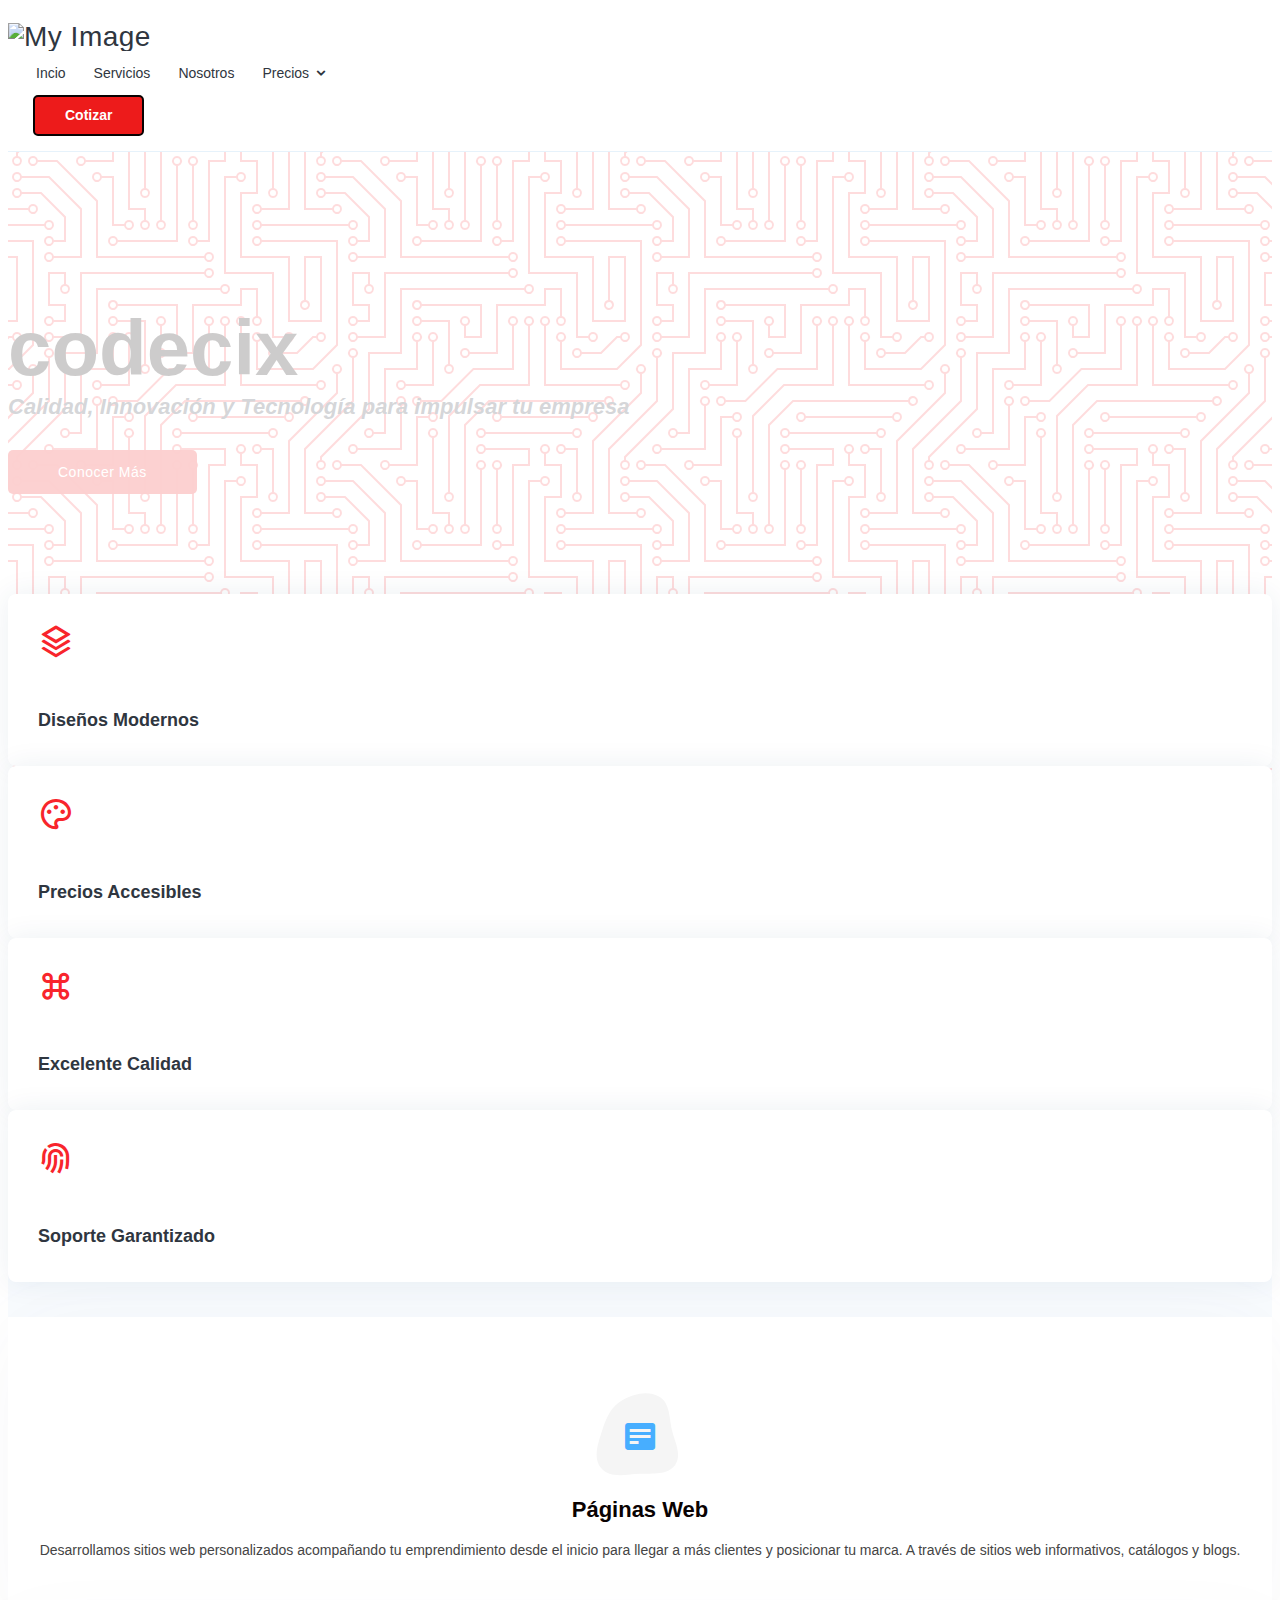
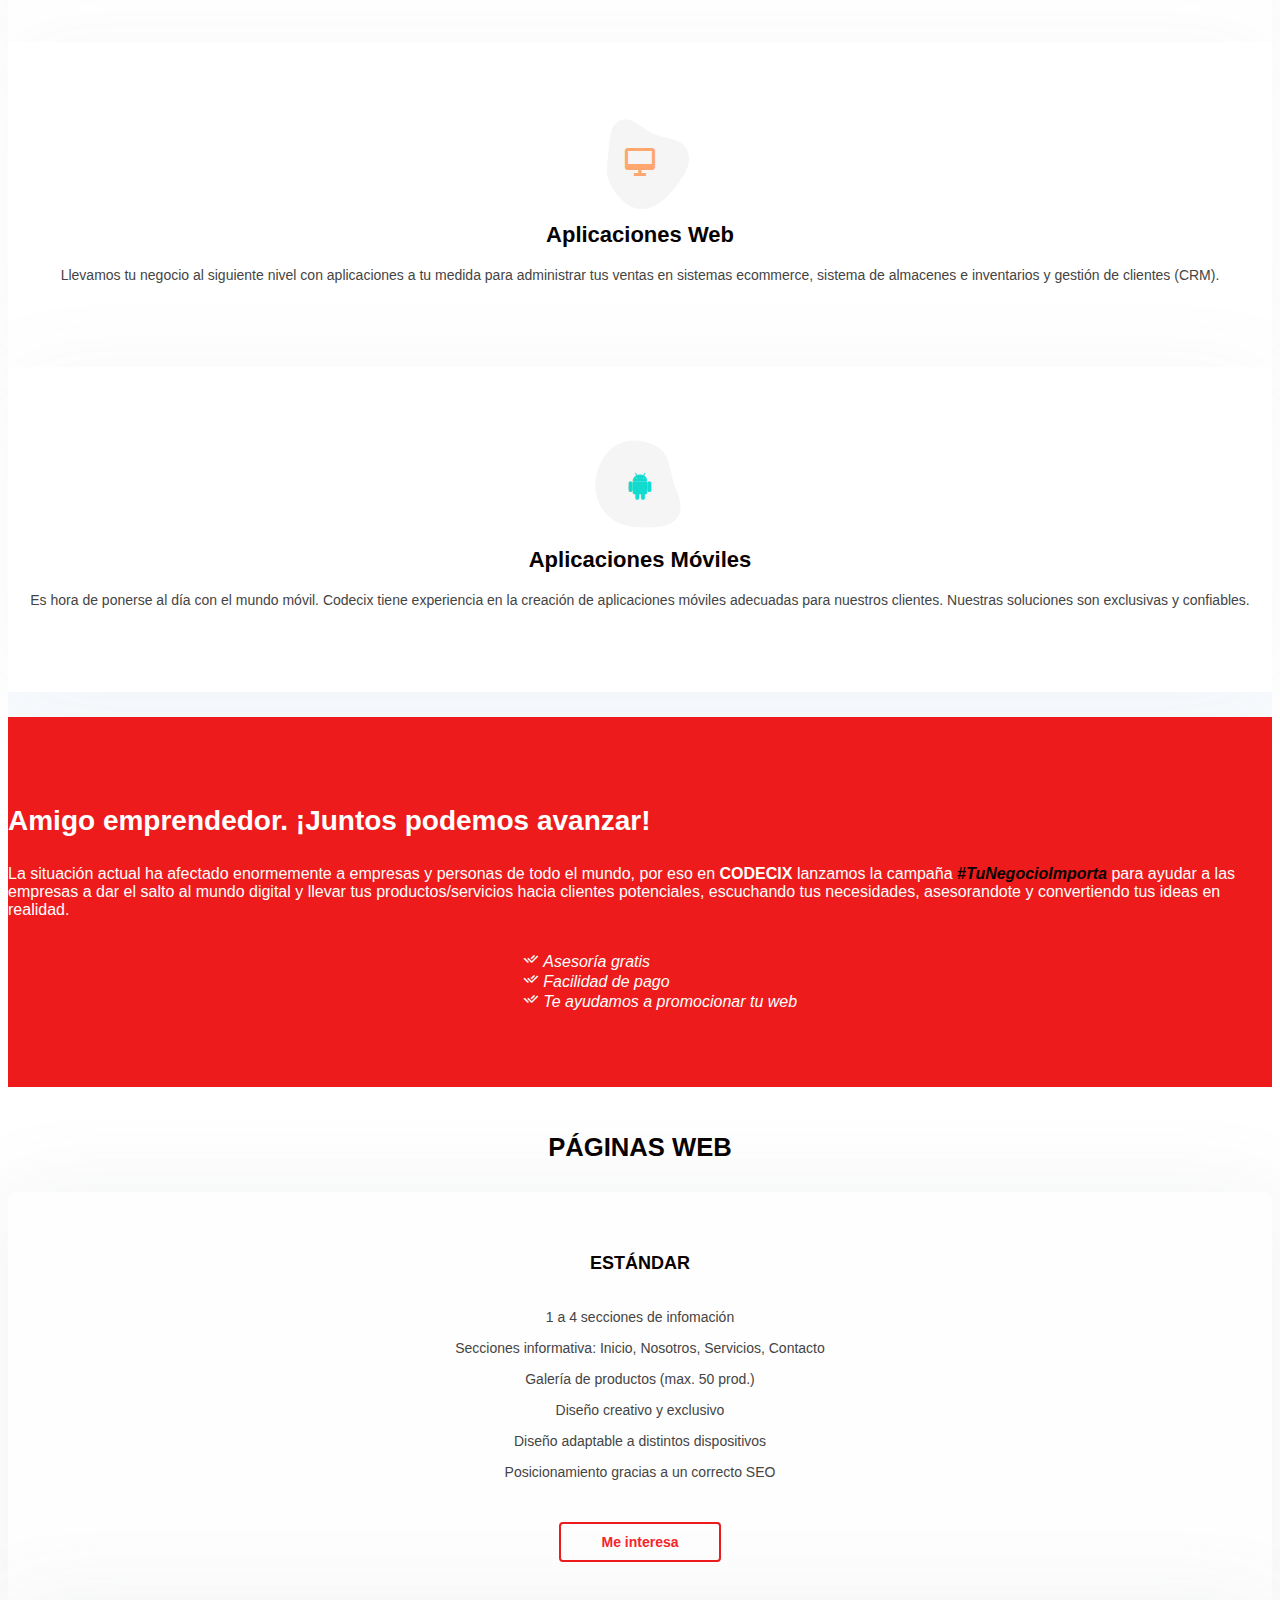
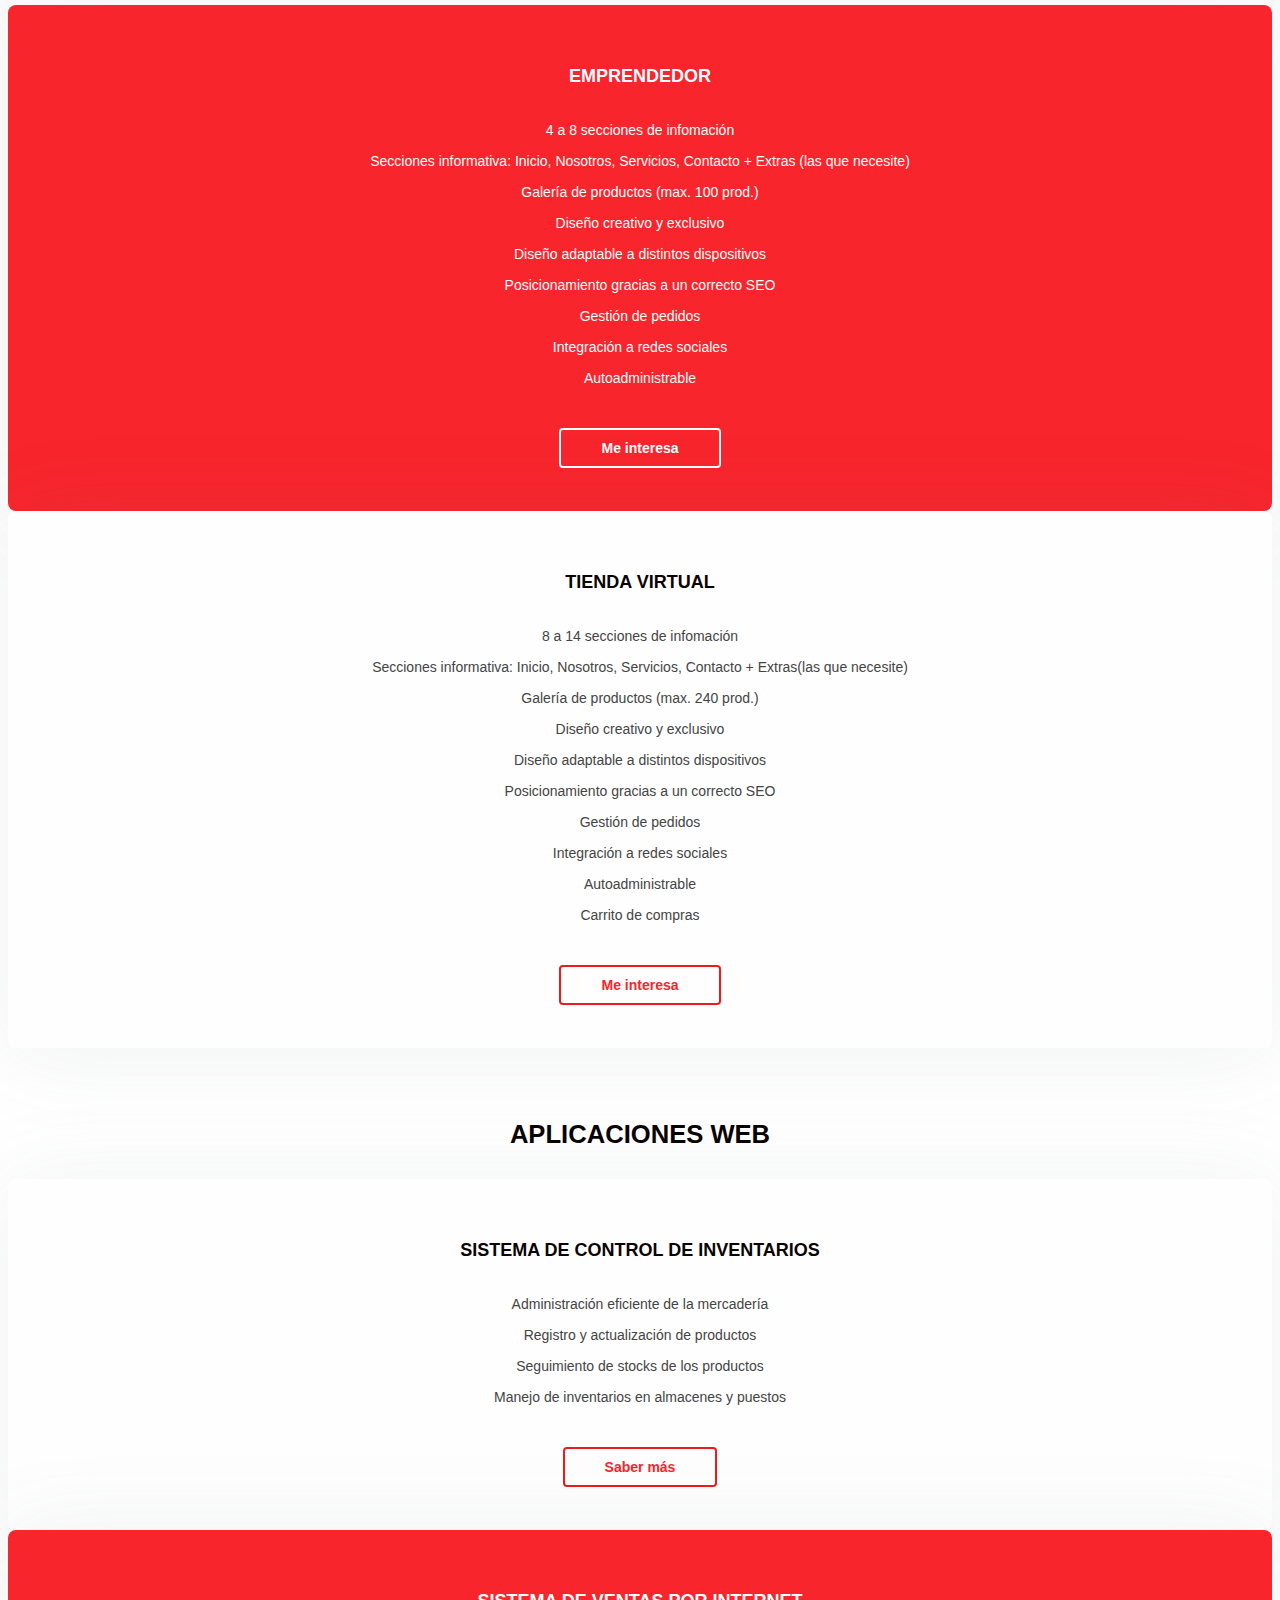
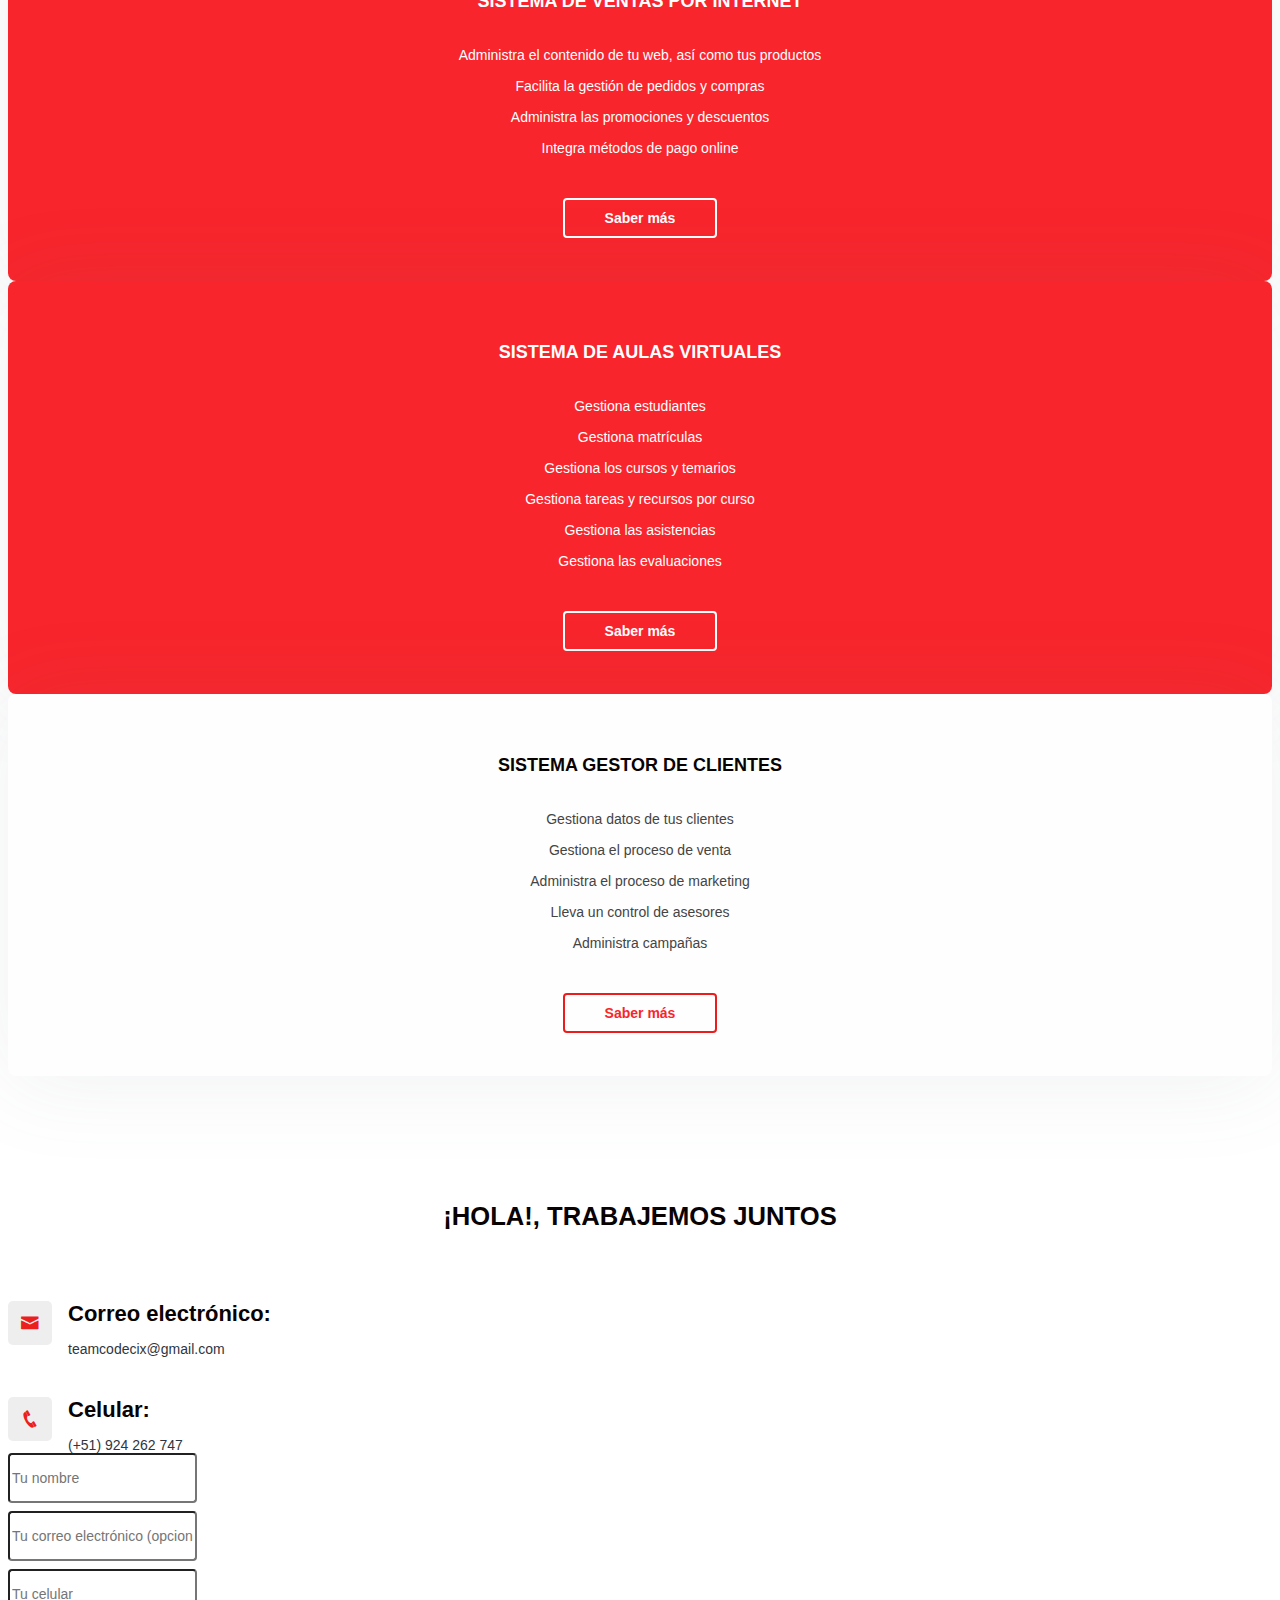
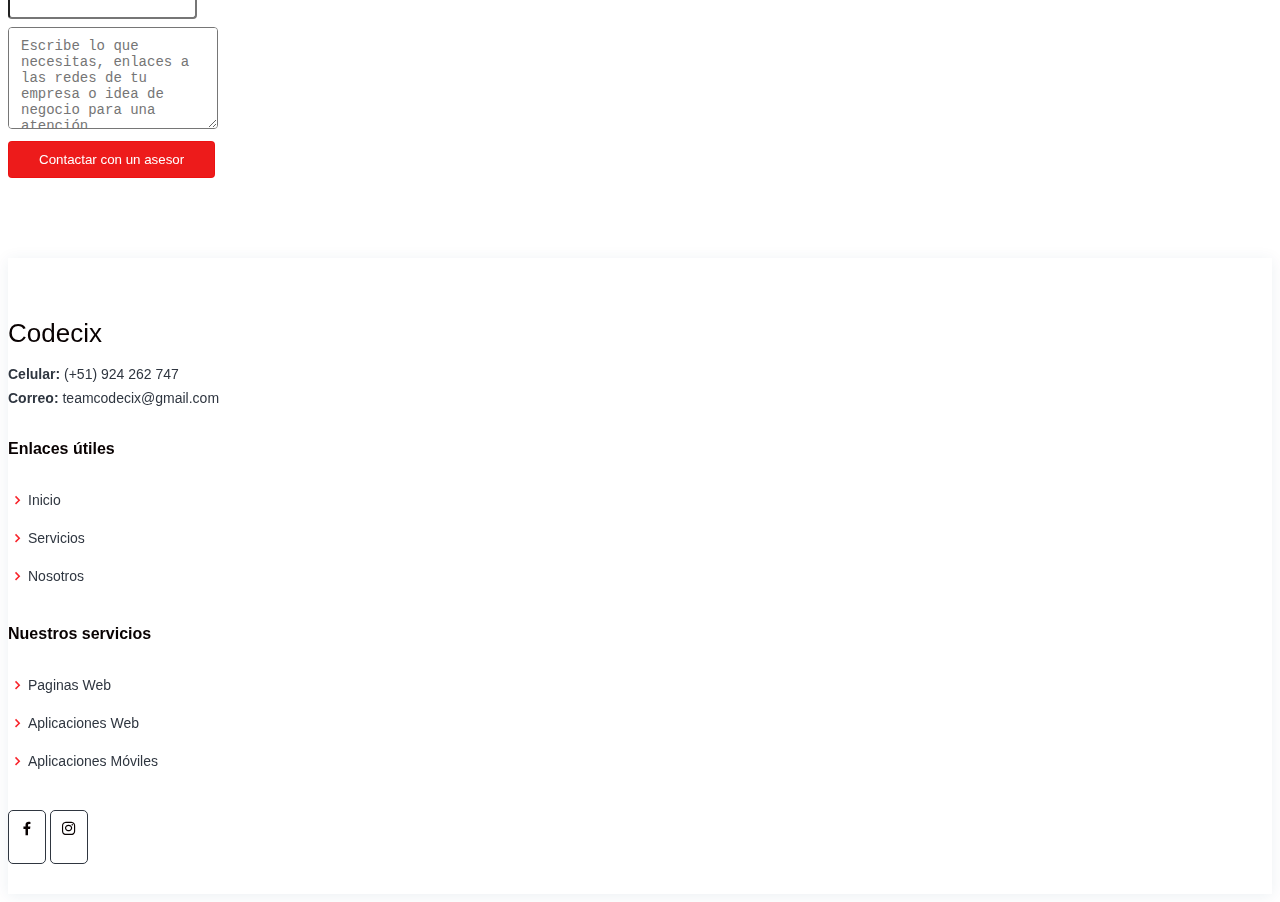
==== index.html @ 54d14073 "feat: add static files" ====
<!DOCTYPE html><html><head><meta charSet="utf-8"/><meta name="viewport" content="width=device-width"/><meta name="next-head-count" content="2"/><link href="https://cdn.jsdelivr.net/npm/bootstrap@5.0.0-beta1/dist/css/bootstrap.min.css" rel="stylesheet" integrity="sha384-giJF6kkoqNQ00vy+HMDP7azOuL0xtbfIcaT9wjKHr8RbDVddVHyTfAAsrekwKmP1" crossorigin="anonymous"/><link data-next-font="" rel="preconnect" href="/" crossorigin="anonymous"/><link rel="preload" href="/_next/static/css/8ade21279e6244bd.css" as="style"/><link rel="stylesheet" href="/_next/static/css/8ade21279e6244bd.css" data-n-g=""/><noscript data-n-css=""></noscript><script defer="" nomodule="" src="/_next/static/chunks/polyfills-c67a75d1b6f99dc8.js"></script><script src="/_next/static/chunks/webpack-ee7e63bc15b31913.js" defer=""></script><script src="/_next/static/chunks/framework-2c79e2a64abdb08b.js" defer=""></script><script src="/_next/static/chunks/main-016d370fa43dfc56.js" defer=""></script><script src="/_next/static/chunks/pages/_app-4620859ca815890f.js" defer=""></script><script src="/_next/static/chunks/713-691da07ab273fab5.js" defer=""></script><script src="/_next/static/chunks/pages/index-62240ef9625ebe08.js" defer=""></script><script src="/_next/static/43qBIeGK64zhM0YIqm6Mj/_buildManifest.js" defer=""></script><script src="/_next/static/43qBIeGK64zhM0YIqm6Mj/_ssgManifest.js" defer=""></script></head><body><div id="__next"><header id="header" class="fixed-top"><div class="container d-flex align-items-center"><a href="./#hero" class="logo mr-auto"><img alt="My Image" loading="lazy" width="100" height="100" decoding="async" data-nimg="1" class="img-fluid" style="color:transparent" srcSet="/assets/img/?url=%2Fassets%2Fimg%2Flogo.png&amp;w=128&amp;q=75 1x, /assets/img/?url=%2Fassets%2Fimg%2Flogo.png&amp;w=256&amp;q=75 2x" src="/assets/img/?url=%2Fassets%2Fimg%2Flogo.png&amp;w=256&amp;q=75"/></a><nav class="nav-menu d-none d-lg-block"><ul><li><a href="./#hero">Incio</a></li><li><a href="./#services">Servicios</a></li><li><a href="./nosotros">Nosotros</a></li><li class="drop-down"><a href="">Precios</a><ul><li><a href="./#web-page">Páginas Web</a></li><li><a href="./#web-application">Aplicaciones Web</a></li></ul></li></ul></nav><a href="./#request-quote" class="get-started-btn scrollto">Cotizar</a></div></header><section id="hero" class="hero-section d-flex align-items-center"><div class="container position-relative" data-aos="fade-up" data-aos-delay="100"><div class="row justify-content-center"><div class="col-xl-7 col-lg-9 text-center"><h1 class="text-uppercase">codecix</h1><h2 class="hash-campaign">Calidad, Innovación y Tecnología para impulsar tu empresa</h2></div></div><div class="text-center"><a href="#cta" class="btn-get-started scrollto">Conocer Más</a></div><div class="row icon-boxes"><div class="col-6 col-sm-6 col-md-3 col-lg-3 d-flex justify-content-center align-items-stretch mb-5 mb-lg-0" data-aos="zoom-in" data-aos-delay="200"><div class="icon-box"><div class="icon"><i class="ri-stack-line"></i></div><h4 class="title"><a>Diseños Modernos</a></h4></div></div><div class="col-6 col-sm-6 col-md-3 col-lg-3 d-flex justify-content-center align-items-stretch mb-5 mb-lg-0" data-aos="zoom-in" data-aos-delay="300"><div class="icon-box"><div class="icon"><i class="ri-palette-line"></i></div><h4 class="title"><a>Precios Accesibles</a></h4></div></div><div class="col-6 col-sm-6 col-md-3 col-lg-3 d-flex justify-content-center align-items-stretch mb-5 mb-lg-0" data-aos="zoom-in" data-aos-delay="400"><div class="icon-box"><div class="icon"><i class="ri-command-line"></i></div><h4 class="title"><a>Excelente Calidad</a></h4></div></div><div class="col-6 col-sm-6 col-md-3 col-lg-3 d-flex justify-content-center align-items-stretch mb-5 mb-lg-0" data-aos="zoom-in" data-aos-delay="500"><div class="icon-box"><div class="icon"><i class="ri-fingerprint-line"></i></div><h4 class="title"><a>Soporte Garantizado</a></h4></div></div></div></div></section><main id="main"><section id="services" class="services section-bg"><div class="ml-5 mr-5" data-aos="fade-up"><div class="section-title"><h2>Somos especialistas en desarrollo de software</h2></div><div class="container-fluid d-flex justify-content-center row m-auto"><div class="col-lg-4 col-md-6 d-flex align-items-stretch" data-aos="zoom-in" data-aos-delay="100"><div class="icon-box iconbox-blue"><div class="icon"><svg width="100" height="100" viewBox="0 0 600 600" xmlns="http://www.w3.org/2000/svg"><path stroke="none" stroke-width="0" fill="#f5f5f5" d="M300,521.0016835830174C376.1290562159157,517.8887921683347,466.0731472004068,529.7835943286574,510.70327084640275,468.03025145048787C554.3714126377745,407.6079735673963,508.03601936045806,328.9844924480964,491.2728898941984,256.3432110539036C474.5976632858925,184.082847569629,479.9380746630129,96.60480741107993,416.23090153303,58.64404602377083C348.86323505073057,18.502131276798302,261.93793281208167,40.57373210992963,193.5410806939664,78.93577620505333C130.42746243093433,114.334589627462,98.30271207620316,179.96522072025542,76.75703585869454,249.04625023123273C51.97151888228291,328.5150500222984,13.704378332031375,421.85034740162234,66.52175969318436,486.19268352777647C119.04800174914682,550.1803526380478,217.28368757567262,524.383925680826,300,521.0016835830174"></path></svg><a href="./#web-page" class="scrollto"><i class="bx bxs-detail"></i></a></div><h4><a href="./#web-page" class="scrollto">Páginas Web</a></h4><p>Desarrollamos sitios web personalizados acompañando tu emprendimiento desde el inicio para llegar a más clientes y posicionar tu marca. A través de sitios web informativos, catálogos y blogs.</p></div></div><div class="col-lg-4 col-md-6 d-flex align-items-stretch mt-4 mt-md-0" data-aos="zoom-in" data-aos-delay="200"><div class="icon-box iconbox-orange "><div class="icon"><svg width="100" height="100" viewBox="0 0 600 600" xmlns="http://www.w3.org/2000/svg"><path stroke="none" stroke-width="0" fill="#f5f5f5" d="M300,582.0697525312426C382.5290701553225,586.8405444964366,449.9789794690241,525.3245884688669,502.5850820975895,461.55621195738473C556.606425686781,396.0723002908107,615.8543463187945,314.28637112970534,586.6730223649479,234.56875336149918C558.9533121215079,158.8439757836574,454.9685369536778,164.00468322053177,381.49747125262974,130.76875717737553C312.15926192815925,99.40240125094834,248.97055460311594,18.661163978235184,179.8680185752513,50.54337015887873C110.5421016452524,82.52863877960104,119.82277516462835,180.83849132639028,109.12597500060166,256.43424936330496C100.08760227029461,320.3096726198365,92.17705696193138,384.0621239912766,124.79988738764834,439.7174275375508C164.83382741302287,508.01625554203684,220.96474134820875,577.5009287672846,300,582.0697525312426"></path></svg><a href="./#web-application" class="scrollto"><i class="bx bx-desktop"></i></a></div><h4><a href="./#web-application" class="scrollto">Aplicaciones Web</a></h4><p>Llevamos tu negocio al siguiente nivel con aplicaciones a tu medida para administrar tus ventas en sistemas ecommerce, sistema de almacenes e inventarios y gestión de clientes (CRM).</p></div></div><div class="col-lg-4 col-md-6 d-flex align-items-stretch mt-4 mt-lg-0" data-aos="zoom-in" data-aos-delay="300"><div class="icon-box iconbox-teal"><div class="icon"><svg width="100" height="100" viewBox="0 0 600 600" xmlns="http://www.w3.org/2000/svg"><path stroke="none" stroke-width="0" fill="#f5f5f5" d="M300,541.5067337569781C382.14930387511276,545.0595476570109,479.8736841581634,548.3450877840088,526.4010558755058,480.5488172755941C571.5218469581645,414.80211281144784,517.5187510058486,332.0715597781072,496.52539010469104,255.14436215662573C477.37192572678356,184.95920475031193,473.57363656557914,105.61284051026155,413.0603344069578,65.22779650032875C343.27470386102294,18.654635553484475,251.2091493199835,5.337323636656869,175.0934190732945,40.62881213300186C97.87086631185822,76.43348514350839,51.98124368387456,156.15599469081315,36.44837278890362,239.84606092416172C21.716077023791087,319.22268207091537,43.775223500013084,401.1760424656574,96.891909868211,461.97329694683043C147.22146801428983,519.5804099606455,223.5754009179313,538.201503339737,300,541.5067337569781"></path></svg><a href="./#request-quote" class="scrollto"><i class="bx bxl-android"></i></a></div><h4><a href="./#request-quote" class="scrollto">Aplicaciones Móviles</a></h4><p>Es hora de ponerse al día con el mundo móvil. Codecix tiene experiencia en la creación de aplicaciones móviles adecuadas para nuestros clientes. Nuestras soluciones son exclusivas y confiables.</p></div></div></div></div></section><section id="cta" class="cta"><div class="container" data-aos="zoom-in"><div class="text-center"><h3>Amigo emprendedor. ¡Juntos podemos avanzar!</h3><p>La situación actual ha afectado enormemente a empresas y personas de todo el mundo, por eso en <span class="codecix-campaign">Codecix</span> lanzamos la campaña <span class="hash-campaign">#TuNegocioImporta</span> para ayudar a las empresas a dar el salto al mundo digital y llevar tus productos/servicios hacia clientes potenciales, escuchando tus necesidades, asesorandote y convertiendo tus ideas en realidad.</p><div class="container-prom"><ul class="prom__list"><li class="prom__item"><i class="ri-check-double-line"></i> Asesoría gratis</li><li class="prom__item"><i class="ri-check-double-line"></i> Facilidad de pago</li><li class="prom__item"><i class="ri-check-double-line"></i> Te ayudamos a promocionar tu web</li></ul></div></div></div></section><section id="web-page" class="pricing"><div class="container" data-aos="fade-up"><div class="section-title"><h2>Páginas Web</h2></div><div class="row"><div class="col-lg-4 col-md-4" data-aos="zoom-im" data-aos-delay="100"><div class="box"><h3>Estándar</h3><ul><li>1 a 4 secciones de infomación</li><li>Secciones informativa: Inicio, Nosotros, Servicios, Contacto</li><li>Galería de productos (max. 50 prod.)</li><li>Diseño creativo y exclusivo</li><li>Diseño adaptable a distintos dispositivos</li><li>Posicionamiento gracias a un correcto SEO</li></ul><div class="btn-wrap"><a href="https://wa.link/l1bk90" class="btn-buy btn-buy-web-pag" target="__blank">Me interesa</a></div></div></div><div class="col-lg-4 col-md-4 mt-4 mt-md-0" data-aos="zoom-in" data-aos-delay="100"><div class="box web-pag"><h3>Emprendedor</h3><ul><li>4 a 8 secciones de infomación</li><li>Secciones informativa: Inicio, Nosotros, Servicios, Contacto + Extras (las que necesite)</li><li>Galería de productos (max. 100 prod.)</li><li>Diseño creativo y exclusivo</li><li>Diseño adaptable a distintos dispositivos</li><li>Posicionamiento gracias a un correcto SEO</li><li>Gestión de pedidos</li><li>Integración a redes sociales</li><li>Autoadministrable</li></ul><div class="btn-wrap"><a href="https://wa.link/p9f320" class="btn-buy" target="__blank">Me interesa</a></div></div></div><div class="col-lg-4 col-md-4 mt-0 mt-lg-0" data-aos="zoom-in" data-aos-delay="100"><div class="box"><h3>Tienda virtual</h3><ul><li>8 a 14 secciones de infomación</li><li>Secciones informativa: Inicio, Nosotros, Servicios, Contacto + Extras(las que necesite)</li><li>Galería de productos (max. 240 prod.)</li><li>Diseño creativo y exclusivo</li><li>Diseño adaptable a distintos dispositivos</li><li>Posicionamiento gracias a un correcto SEO</li><li>Gestión de pedidos</li><li>Integración a redes sociales</li><li>Autoadministrable</li><li>Carrito de compras</li></ul><div class="btn-wrap"><a href="https://wa.link/79ruei" class="btn-buy btn-buy-web-pag" target="__blank">Me interesa</a></div></div></div></div></div></section><section id="web-application" class="pricing"><div class="container" data-aos="fade-up"><div class="section-title"><h2>Aplicaciones Web</h2></div><div class="row"><div class="col-lg-3 col-md-4" data-aos="zoom-im" data-aos-delay="100"><div class="box"><h3>Sistema de Control de Inventarios</h3><ul><li>Administración eficiente de la mercadería</li><li>Registro y actualización de productos</li><li>Seguimiento de stocks de los productos</li><li>Manejo de inventarios en almacenes y puestos</li></ul><div class="btn-wrap"><a href="https://wa.link/3ctfb7" class="btn-buy btn-buy-web-app" target="__blank">Saber más</a></div></div></div><div class="col-lg-3 col-md-4 mt-4 mt-md-0" data-aos="zoom-in" data-aos-delay="100"><div class="box web-app"><h3>Sistema de Ventas por Internet</h3><ul><li>Administra el contenido de tu web, así como tus productos</li><li>Facilita la gestión de pedidos y compras</li><li>Administra las promociones y descuentos</li><li>Integra métodos de pago online</li></ul><div class="btn-wrap"><a href="https://wa.link/our6qz" class="btn-buy" target="__blank">Saber más</a></div></div></div><div class="col-lg-3 col-md-4 mt-0 mt-lg-0" data-aos="zoom-in" data-aos-delay="100"><div class="box web-app"><h3>Sistema de Aulas Virtuales</h3><ul><li>Gestiona estudiantes</li><li>Gestiona matrículas</li><li>Gestiona los cursos y temarios</li><li>Gestiona tareas y recursos por curso</li><li>Gestiona las asistencias</li><li>Gestiona las evaluaciones</li></ul><div class="btn-wrap"><a href="https://wa.link/s1pmv3" class="btn-buy btn-buy-web-app" target="__blank">Saber más</a></div></div></div><div class="col-lg-3 col-md-4 mt-0 mt-lg-0" data-aos="zoom-in" data-aos-delay="100"><div class="box"><h3>Sistema Gestor de Clientes</h3><ul><li>Gestiona datos de tus clientes</li><li>Gestiona el proceso de venta</li><li>Administra el proceso de marketing</li><li>Lleva un control de asesores</li><li>Administra campañas</li></ul><div class="btn-wrap"><a href="https://wa.link/s1pmv3" class="btn-buy btn-buy-web-app" target="__blank">Saber más</a></div></div></div></div></div></section><section id="request-quote" class="contact"><div class="container" data-aos="fade-up"><div class="section-title"><h2>¡Hola!, trabajemos juntos</h2></div><div class="row mt-5"><div class="col-lg-4"><div class="info"><div class="email"><i class="icofont-envelope"></i><h4>Correo electrónico:</h4><p>teamcodecix@gmail.com</p></div><div class="phone"><i class="icofont-phone"></i><h4>Celular:</h4><p>(+51) 924 262 747</p></div></div></div><div class="col-lg-8 mt-5 mt-lg-0"><form id="form-send" role="form" class="php-email-form"><div class="row"><div class="col-md-12 form-group"><input required="" type="text" class="form-control" id="name" placeholder="Tu nombre" maxLength="38" value=""/><div class="validate">Por favor ingrese almenos 10 caracteres</div></div><div class="col-md-7 form-group"><input type="email" class="form-control" id="email" placeholder="Tu correo electrónico (opcional)" value=""/><div class="validate">Por favor ingrese un correo válido</div></div><div class="col-md-5 form-group"><input required="" type="text" class="form-control" id="phone" placeholder="Tu celular" maxLength="13" value=""/><div class="validate">Celular inválido</div></div></div><div class="form-group"><textarea class="form-control" id="message" rows="5" placeholder="Escribe lo que necesitas, enlaces a las redes de tu empresa o idea de negocio para una atención personalizada" maxLength="400"></textarea><div class="validate">Por favor escribe algo más extenso para nosotros</div></div><div class="text-center"><button type="submit" id="btn-send"><span id="form-loader" class="" role="status" aria-hidden="true"></span>Contactar con un asesor</button></div></form></div></div></div></section></main><footer id="footer"><div class="footer-top"><div class="container"><div class="row"><div class="col-lg-3 col-md-6 footer-contact"><h3>Codecix</h3><p><strong>Celular:</strong> (+51) 924 262 747<br/><strong>Correo:</strong> teamcodecix@gmail.com<br/></p></div><div class="col-lg-2 col-md-6 footer-links"><h4>Enlaces útiles</h4><ul><li><i class="bx bx-chevron-right"></i> <a href="./#hero" class="scrollto">Inicio</a></li><li><i class="bx bx-chevron-right"></i> <a href="./#services" class="scrollto">Servicios</a></li><li><i class="bx bx-chevron-right"></i> <a href="./nosotros" class="scrollto">Nosotros</a></li></ul></div><div class="col-lg-3 col-md-6 footer-links"><h4>Nuestros servicios</h4><ul><li><i class="bx bx-chevron-right"></i> <a href="./#web-page" class="scrollto">Paginas Web</a></li><li><i class="bx bx-chevron-right"></i> <a href="./#web-application" class="scrollto">Aplicaciones Web</a></li><li><i class="bx bx-chevron-right"></i> <a href="./#request-quote" class="scrollto">Aplicaciones Móviles</a></li></ul></div><div class="col-lg-4 col-md-6 social-links text-center text-md-right pt-3 pt-md-0"><a href="https://www.facebook.com/TeamCodecix/" class="facebook" target="__blank"><i class="bx bxl-facebook"></i></a><a href="https://www.instagram.com/teamcodecix/" class="instagram" target="__blank"><i class="bx bxl-instagram"></i></a></div></div></div></div></footer></div><script id="__NEXT_DATA__" type="application/json">{"props":{"pageProps":{}},"page":"/","query":{},"buildId":"43qBIeGK64zhM0YIqm6Mj","nextExport":true,"autoExport":true,"isFallback":false,"scriptLoader":[]}</script></body></html>
---- _next/static/css/8ade21279e6244bd.css ----
:root{--dark-black:#090202;--light-black:#2f3640;--dark-red:#ec1212f5;--light-red:#f8252c;--dark-yellow:#ffc312;--light-yellow:#f9ca24}body{font-family:Open Sans,sans-serif;color:#444}a{color:var(--light-black)}a,a:hover{text-decoration:none}a:hover{color:var(--dark-black)}h1,h2,h3,h4,h5,h6{font-family:Raleway,sans-serif}.back-to-top{position:fixed;display:none;right:15px;bottom:15px;z-index:99999}.back-to-top i{display:flex;align-items:center;justify-content:center;font-size:24px;width:40px;height:40px;border-radius:4px;background:var(--dark-red);color:#fff;transition:all .4s}.back-to-top i:hover{background:var(--light-red);color:#fff}#preloader{position:fixed;top:0;left:0;right:0;bottom:0;z-index:9999;overflow:hidden;background:#fff}#preloader:before{content:"";position:fixed;top:calc(50% - 30px);left:calc(50% - 30px);border-color:#fff #2487ce;border-style:solid;border-width:6px;border-radius:50%;width:60px;height:60px;animation:animate-preloader 1s linear infinite}@keyframes animate-preloader{0%{transform:rotate(0deg)}to{transform:rotate(1turn)}}@media screen and (max-width:768px){[data-aos-delay]{transition-delay:0!important}}#header{transition:all .5s;background:#fff;z-index:997;padding:15px 0;border-bottom:1px solid #e6f2fb}#header.header-scrolled{border-color:#fff;box-shadow:0 2px 15px rgba(18,66,101,.08)}#header .logo{font-size:28px;margin:0;padding:0;line-height:1;font-weight:300;letter-spacing:.5px;font-family:Poppins,sans-serif}#header .logo a{color:#16507b}#header .logo img{max-height:40px}@media (max-width:992px){#header .logo{font-size:28px}}.nav-menu ul{margin:0;padding:0;list-style:none}.nav-menu>ul{display:flex}.nav-menu>ul>li{position:relative;white-space:nowrap;padding:14px 0 14px 28px;cursor:pointer}.nav-menu a{display:block;position:relative;color:var(--light-black);transition:.3s;font-size:14px;font-family:Open Sans,sans-serif}.nav-menu .active>a,.nav-menu a:hover,.nav-menu li:hover>a{color:var(--light-red);letter-spacing:.4px}.nav-menu .drop-down ul{display:block;position:absolute;left:15px;top:calc(100% + 30px);z-index:99;opacity:0;visibility:hidden;padding:10px 0;background:#fff;box-shadow:0 0 20px rgba(18,66,101,.1);transition:.3s;border-radius:5px}.nav-menu .drop-down:hover>ul{opacity:1;top:100%;visibility:visible}.nav-menu .drop-down li{min-width:180px;position:relative}.nav-menu .drop-down ul a{padding:10px 20px;font-size:14px;font-weight:500;text-transform:none;color:var(--light-black)}.nav-menu .drop-down ul .active>a,.nav-menu .drop-down ul a:hover,.nav-menu .drop-down ul li:hover>a{color:var(--dark-red)}.nav-menu .drop-down>a:after{content:"\ea99";font-family:IcoFont;padding-left:5px}.nav-menu .drop-down .drop-down ul{top:0;left:calc(100% - 30px)}.nav-menu .drop-down .drop-down:hover>ul{opacity:1;top:0;left:100%}.nav-menu .drop-down .drop-down>a{padding-right:35px}.nav-menu .drop-down .drop-down>a:after{content:"\eaa0";font-family:IcoFont;position:absolute;right:15px}@media (max-width:1366px){.nav-menu .drop-down .drop-down ul{left:-90%}.nav-menu .drop-down .drop-down:hover>ul{left:-100%}.nav-menu .drop-down .drop-down>a:after{content:"\ea9d"}}.get-started-btn{margin-left:25px;background:var(--dark-red);color:#fff;border-radius:5px;border:2px solid var(--dark-black);padding:10px 30px 11px;white-space:nowrap;transition:.3s;font-size:14px;font-weight:600;display:inline-block}.get-started-btn:hover{background:var(--light-red);color:#fff}@media (max-width:768px){.get-started-btn{margin:0 48px 0 0;padding:5px 18px 6px;border-radius:3px}}.mobile-nav-toggle{position:fixed;right:15px;top:18px;z-index:9998;border:0;background:none;font-size:24px;transition:all .4s;outline:none!important;line-height:1;cursor:pointer;text-align:right}.mobile-nav-toggle i{color:var(--dark-black)}.mobile-nav{position:fixed;top:55px;right:15px;bottom:15px;left:15px;z-index:9999;overflow-y:auto;background:#fff;transition:.2s ease-in-out;opacity:0;visibility:hidden;border-radius:10px;padding:10px 0}.mobile-nav *{margin:0;padding:0;list-style:none}.mobile-nav a{display:block;position:relative;color:var(--dark-black);padding:10px 20px;font-weight:500;outline:none}.mobile-nav .active>a,.mobile-nav a:hover,.mobile-nav li:hover>a{color:var(--dark-black);text-decoration:none}.mobile-nav .drop-down>a:after{content:"\ea99";font-family:IcoFont;padding-left:10px;position:absolute;right:15px}.mobile-nav .active.drop-down>a:after{content:"\eaa1"}.mobile-nav .drop-down>a{padding-right:35px}.mobile-nav .drop-down ul{display:none;overflow:hidden}.mobile-nav .drop-down li{padding-left:20px}.mobile-nav-overly{width:100%;height:100%;z-index:9997;top:0;left:0;position:fixed;background:rgba(10,38,58,.6);overflow:hidden;display:none;transition:.2s ease-in-out}.mobile-nav-active{overflow:hidden}.mobile-nav-active .mobile-nav{opacity:1;visibility:visible}.mobile-nav-active .mobile-nav-toggle i{color:#fff}#hero{width:100%;height:100vh;position:relative;background-color:#fff;background-image:url("data:image/svg+xml,%3Csvg xmlns='http://www.w3.org/2000/svg' viewBox='0 0 304 304' width='304' height='304'%3E%3Cpath fill='%23f8252c' fill-opacity='0.80' d='M44.1 224a5 5 0 1 1 0 2H0v-2h44.1zm160 48a5 5 0 1 1 0 2H82v-2h122.1zm57.8-46a5 5 0 1 1 0-2H304v2h-42.1zm0 16a5 5 0 1 1 0-2H304v2h-42.1zm6.2-114a5 5 0 1 1 0 2h-86.2a5 5 0 1 1 0-2h86.2zm-256-48a5 5 0 1 1 0 2H0v-2h12.1zm185.8 34a5 5 0 1 1 0-2h86.2a5 5 0 1 1 0 2h-86.2zM258 12.1a5 5 0 1 1-2 0V0h2v12.1zm-64 208a5 5 0 1 1-2 0v-54.2a5 5 0 1 1 2 0v54.2zm48-198.2V80h62v2h-64V21.9a5 5 0 1 1 2 0zm16 16V64h46v2h-48V37.9a5 5 0 1 1 2 0zm-128 96V208h16v12.1a5 5 0 1 1-2 0V210h-16v-76.1a5 5 0 1 1 2 0zm-5.9-21.9a5 5 0 1 1 0 2H114v48H85.9a5 5 0 1 1 0-2H112v-48h12.1zm-6.2 130a5 5 0 1 1 0-2H176v-74.1a5 5 0 1 1 2 0V242h-60.1zm-16-64a5 5 0 1 1 0-2H114v48h10.1a5 5 0 1 1 0 2H112v-48h-10.1zM66 284.1a5 5 0 1 1-2 0V274H50v30h-2v-32h18v12.1zM236.1 176a5 5 0 1 1 0 2H226v94h48v32h-2v-30h-48v-98h12.1zm25.8-30a5 5 0 1 1 0-2H274v44.1a5 5 0 1 1-2 0V146h-10.1zm-64 96a5 5 0 1 1 0-2H208v-80h16v-14h-42.1a5 5 0 1 1 0-2H226v18h-16v80h-12.1zm86.2-210a5 5 0 1 1 0 2H272V0h2v32h10.1zM98 101.9V146H53.9a5 5 0 1 1 0-2H96v-42.1a5 5 0 1 1 2 0zM53.9 34a5 5 0 1 1 0-2H80V0h2v34H53.9zm60.1 3.9V66H82v64H69.9a5 5 0 1 1 0-2H80V64h32V37.9a5 5 0 1 1 2 0zM101.9 82a5 5 0 1 1 0-2H128V37.9a5 5 0 1 1 2 0V82h-28.1zm16-64a5 5 0 1 1 0-2H146v44.1a5 5 0 1 1-2 0V18h-26.1zm102.2 270a5 5 0 1 1 0 2H98v14h-2v-16h124.1zM242 149.9V160h16v34h-16v62h48v48h-2v-46h-48v-66h16v-30h-16v-12.1a5 5 0 1 1 2 0zM53.9 18a5 5 0 1 1 0-2H64V2H48V0h18v18H53.9zm112 32a5 5 0 1 1 0-2H192V0h50v2h-48v48h-28.1zm-48-48a5 5 0 0 1-9.8-2h2.07a3 3 0 1 0 5.66 0H178v34h-18V21.9a5 5 0 1 1 2 0V32h14V2h-58.1zm0 96a5 5 0 1 1 0-2H137l32-32h39V21.9a5 5 0 1 1 2 0V66h-40.17l-32 32H117.9zm28.1 90.1a5 5 0 1 1-2 0v-76.51L175.59 80H224V21.9a5 5 0 1 1 2 0V82h-49.59L146 112.41v75.69zm16 32a5 5 0 1 1-2 0v-99.51L184.59 96H300.1a5 5 0 0 1 3.9-3.9v2.07a3 3 0 0 0 0 5.66v2.07a5 5 0 0 1-3.9-3.9H185.41L162 121.41v98.69zm-144-64a5 5 0 1 1-2 0v-3.51l48-48V48h32V0h2v50H66v55.41l-48 48v2.69zM50 53.9v43.51l-48 48V208h26.1a5 5 0 1 1 0 2H0v-65.41l48-48V53.9a5 5 0 1 1 2 0zm-16 16V89.41l-34 34v-2.82l32-32V69.9a5 5 0 1 1 2 0zM12.1 32a5 5 0 1 1 0 2H9.41L0 43.41V40.6L8.59 32h3.51zm265.8 18a5 5 0 1 1 0-2h18.69l7.41-7.41v2.82L297.41 50H277.9zm-16 160a5 5 0 1 1 0-2H288v-71.41l16-16v2.82l-14 14V210h-28.1zm-208 32a5 5 0 1 1 0-2H64v-22.59L40.59 194H21.9a5 5 0 1 1 0-2H41.41L66 216.59V242H53.9zm150.2 14a5 5 0 1 1 0 2H96v-56.6L56.6 162H37.9a5 5 0 1 1 0-2h19.5L98 200.6V256h106.1zm-150.2 2a5 5 0 1 1 0-2H80v-46.59L48.59 178H21.9a5 5 0 1 1 0-2H49.41L82 208.59V258H53.9zM34 39.8v1.61L9.41 66H0v-2h8.59L32 40.59V0h2v39.8zM2 300.1a5 5 0 0 1 3.9 3.9H3.83A3 3 0 0 0 0 302.17V256h18v48h-2v-46H2v42.1zM34 241v63h-2v-62H0v-2h34v1zM17 18H0v-2h16V0h2v18h-1zm273-2h14v2h-16V0h2v16zm-32 273v15h-2v-14h-14v14h-2v-16h18v1zM0 92.1A5.02 5.02 0 0 1 6 97a5 5 0 0 1-6 4.9v-2.07a3 3 0 1 0 0-5.66V92.1zM80 272h2v32h-2v-32zm37.9 32h-2.07a3 3 0 0 0-5.66 0h-2.07a5 5 0 0 1 9.8 0zM5.9 0A5.02 5.02 0 0 1 0 5.9V3.83A3 3 0 0 0 3.83 0H5.9zm294.2 0h2.07A3 3 0 0 0 304 3.83V5.9a5 5 0 0 1-3.9-5.9zm3.9 300.1v2.07a3 3 0 0 0-1.83 1.83h-2.07a5 5 0 0 1 3.9-3.9zM97 100a3 3 0 1 0 0-6 3 3 0 0 0 0 6zm0-16a3 3 0 1 0 0-6 3 3 0 0 0 0 6zm16 16a3 3 0 1 0 0-6 3 3 0 0 0 0 6zm16 16a3 3 0 1 0 0-6 3 3 0 0 0 0 6zm0 16a3 3 0 1 0 0-6 3 3 0 0 0 0 6zm-48 32a3 3 0 1 0 0-6 3 3 0 0 0 0 6zm16 16a3 3 0 1 0 0-6 3 3 0 0 0 0 6zm32 48a3 3 0 1 0 0-6 3 3 0 0 0 0 6zm-16 16a3 3 0 1 0 0-6 3 3 0 0 0 0 6zm32-16a3 3 0 1 0 0-6 3 3 0 0 0 0 6zm0-32a3 3 0 1 0 0-6 3 3 0 0 0 0 6zm16 32a3 3 0 1 0 0-6 3 3 0 0 0 0 6zm32 16a3 3 0 1 0 0-6 3 3 0 0 0 0 6zm0-16a3 3 0 1 0 0-6 3 3 0 0 0 0 6zm-16-64a3 3 0 1 0 0-6 3 3 0 0 0 0 6zm16 0a3 3 0 1 0 0-6 3 3 0 0 0 0 6zm16 96a3 3 0 1 0 0-6 3 3 0 0 0 0 6zm0 16a3 3 0 1 0 0-6 3 3 0 0 0 0 6zm16 16a3 3 0 1 0 0-6 3 3 0 0 0 0 6zm16-144a3 3 0 1 0 0-6 3 3 0 0 0 0 6zm0 32a3 3 0 1 0 0-6 3 3 0 0 0 0 6zm16-32a3 3 0 1 0 0-6 3 3 0 0 0 0 6zm16-16a3 3 0 1 0 0-6 3 3 0 0 0 0 6zm-96 0a3 3 0 1 0 0-6 3 3 0 0 0 0 6zm0 16a3 3 0 1 0 0-6 3 3 0 0 0 0 6zm16-32a3 3 0 1 0 0-6 3 3 0 0 0 0 6zm96 0a3 3 0 1 0 0-6 3 3 0 0 0 0 6zm-16-64a3 3 0 1 0 0-6 3 3 0 0 0 0 6zm16-16a3 3 0 1 0 0-6 3 3 0 0 0 0 6zm-32 0a3 3 0 1 0 0-6 3 3 0 0 0 0 6zm0-16a3 3 0 1 0 0-6 3 3 0 0 0 0 6zm-16 0a3 3 0 1 0 0-6 3 3 0 0 0 0 6zm-16 0a3 3 0 1 0 0-6 3 3 0 0 0 0 6zm-16 0a3 3 0 1 0 0-6 3 3 0 0 0 0 6zM49 36a3 3 0 1 0 0-6 3 3 0 0 0 0 6zm-32 0a3 3 0 1 0 0-6 3 3 0 0 0 0 6zm32 16a3 3 0 1 0 0-6 3 3 0 0 0 0 6zM33 68a3 3 0 1 0 0-6 3 3 0 0 0 0 6zm16-48a3 3 0 1 0 0-6 3 3 0 0 0 0 6zm0 240a3 3 0 1 0 0-6 3 3 0 0 0 0 6zm16 32a3 3 0 1 0 0-6 3 3 0 0 0 0 6zm-16-64a3 3 0 1 0 0-6 3 3 0 0 0 0 6zm0 16a3 3 0 1 0 0-6 3 3 0 0 0 0 6zm-16-32a3 3 0 1 0 0-6 3 3 0 0 0 0 6zm80-176a3 3 0 1 0 0-6 3 3 0 0 0 0 6zm16 0a3 3 0 1 0 0-6 3 3 0 0 0 0 6zm-16-16a3 3 0 1 0 0-6 3 3 0 0 0 0 6zm32 48a3 3 0 1 0 0-6 3 3 0 0 0 0 6zm16-16a3 3 0 1 0 0-6 3 3 0 0 0 0 6zm0-32a3 3 0 1 0 0-6 3 3 0 0 0 0 6zm112 176a3 3 0 1 0 0-6 3 3 0 0 0 0 6zm-16 16a3 3 0 1 0 0-6 3 3 0 0 0 0 6zm0 16a3 3 0 1 0 0-6 3 3 0 0 0 0 6zm0 16a3 3 0 1 0 0-6 3 3 0 0 0 0 6zM17 180a3 3 0 1 0 0-6 3 3 0 0 0 0 6zm0 16a3 3 0 1 0 0-6 3 3 0 0 0 0 6zm0-32a3 3 0 1 0 0-6 3 3 0 0 0 0 6zm16 0a3 3 0 1 0 0-6 3 3 0 0 0 0 6zM17 84a3 3 0 1 0 0-6 3 3 0 0 0 0 6zm32 64a3 3 0 1 0 0-6 3 3 0 0 0 0 6zm16-16a3 3 0 1 0 0-6 3 3 0 0 0 0 6z'%3E%3C/path%3E%3C/svg%3E")}#hero:before{content:"";background:hsla(0,0%,100%,.8);position:absolute;bottom:0;top:0;left:0;right:0}#hero .container{padding-top:80px}#hero h1{margin:0;font-size:78px;font-weight:700;line-height:72px;color:var(--dark-black);font-family:Poppins,sans-serif}#hero h2{color:var(--light-black);margin:10px 0 0;font-size:22px}#hero .btn-get-started{font-family:Poppins,sans-serif;font-weight:500;font-size:14px;letter-spacing:.5px;display:inline-block;padding:14px 50px;border-radius:5px;transition:.5s;margin-top:30px;color:#fff;background:var(--dark-red)}#hero .btn-get-started:hover{background:var(--light-red)}#hero .icon-boxes{margin-top:100px}#hero .icon-box{padding:20px 30px;position:relative;overflow:hidden;background:#fff;box-shadow:0 0 29px 0 rgba(18,66,101,.08);transition:all .3s ease-in-out;border-radius:8px;z-index:1}#hero .icon-box .title{font-weight:700;margin-bottom:15px;font-size:18px}#hero .icon-box .title a{color:var(--light-black);transition:.3s}#hero .icon-box .description{font-size:15px;line-height:28px;margin-bottom:0}#hero .icon-box .icon{margin-bottom:20px;padding-top:10px;display:inline-block;transition:all .3s ease-in-out;font-size:36px;line-height:1;color:var(--light-red)}#hero .icon-box:hover{transform:scale(1.08)}#hero .icon-box:hover .title a{color:var(--dark-black)}@media (min-width:1024px){#hero{background-attachment:fixed}}@media (max-height:500),(max-width:992px){#hero{height:auto}#hero h1{font-size:34px;line-height:36px}#hero h2{font-size:18px;line-height:24px}}section{padding:80px 0}.section-bg{background-color:#f8fbfe}.section-title{text-align:center;padding-bottom:10px}.section-title h2{font-size:1.6rem;font-weight:700;text-transform:uppercase;margin-bottom:20px;padding-bottom:0;color:var(--dark-black)}.section-title p{margin-bottom:0;font-size:14px;color:#919191}.about{margin-top:2rem;color:#fff;background:url(/_next/static/media/codigo-about.b4e58618.jpg) no-repeat 50%/cover;background-color:rgba(0,0,0,.1);padding-top:59px;padding-bottom:10px;transition:transform .5s ease}.about .section-title h2{color:#fff;padding-bottom:14px;border-bottom:2.8px solid #fff}.about .section-title p{color:#fff;font-size:15.5px}.about .content h3{font-weight:600;font-size:26px}.about .content ul{list-style:none;padding:0}.about .content ul li{padding-left:28px;position:relative}.about .content ul li+li{margin-top:10px}.about .content ul i{position:absolute;left:0;top:2px;font-size:20px;color:var(--light-yellow);line-height:1}.about .content p:last-child{margin-bottom:0}.about .content .btn-learn-more{font-family:Raleway,sans-serif;font-weight:600;font-size:14px;letter-spacing:1px;display:inline-block;padding:12px 32px;border-radius:5px;transition:.3s;line-height:1;color:var(--dark-yellow);animation-delay:.8s;margin-top:6px;border:2px solid var(--light-yellow)}.about .content .btn-learn-more:hover{background:var(--dark-yellow);color:#fff;text-decoration:none}.counts{padding:60px 0}.counts .count-box{width:100%;text-align:center}.counts .count-box span{font-size:48px;line-height:48px;display:block;font-weight:700;color:var(--light-red);margin:auto}.counts .count-box p{padding:8px 0 0;font-family:Raleway,sans-serif;font-weight:600;font-size:14px;color:var(--light-black)}.about-video .content{font-size:15px}.about-video .content h3{font-weight:700;font-size:24px;color:var(--dark-black)}.about-video .content ul{list-style:none;padding:0}.about-video .content ul li{padding-bottom:10px;padding-left:28px;position:relative}.about-video .content ul i{font-size:24px;color:var(--light-red);position:absolute;left:0;top:-2px}.about-video .content p:last-child{margin-bottom:0}.about-video .play-btn{width:94px;height:94px;background:radial-gradient(#2487ce 50%,rgba(36,135,206,.4) 52%);border-radius:50%;display:block;position:absolute;left:calc(50% - 47px);top:calc(50% - 47px);overflow:hidden}.about-video .play-btn:after{content:"";position:absolute;left:50%;top:50%;transform:translateX(-40%) translateY(-50%);width:0;height:0;border-top:10px solid transparent;border-bottom:10px solid transparent;border-left:15px solid #fff;z-index:100;transition:all .4s cubic-bezier(.55,.055,.675,.19)}.about-video .play-btn:before{content:"";position:absolute;width:120px;height:120px;animation-delay:0s;animation:pulsate-btn 2s;animation-direction:forwards;animation-iteration-count:infinite;animation-timing-function:steps;opacity:1;border-radius:50%;border:5px solid rgba(36,135,206,.7);top:-15%;left:-15%;background:rgba(198,16,0,0)}.about-video .play-btn:hover:after{border-left:15px solid #2487ce;transform:scale(20)}.about-video .play-btn:hover:before{content:"";position:absolute;left:50%;top:50%;transform:translateX(-40%) translateY(-50%);width:0;height:0;border:10px solid transparent;border-right:none;border-left:15px solid #fff;z-index:200;animation:none;border-radius:0}@keyframes pulsate-btn{0%{transform:scale(.6);opacity:1}to{transform:scale(1);opacity:0}}.clients{padding:15px 0;text-align:center}.clients img{max-width:45%;transition:all .4s ease-in-out;display:inline-block;padding:15px 0;filter:grayscale(100)}.clients img:hover{filter:none;transform:scale(1.15)}@media (max-width:768px){.clients img{max-width:40%}}.testimonials .testimonial-item{box-sizing:content-box;text-align:center;min-height:320px}.testimonials .testimonial-item .testimonial-img{width:90px;border-radius:50%;margin:0 auto}.testimonials .testimonial-item h3{font-size:18px;font-weight:700;margin:10px 0 5px;color:#111}.testimonials .testimonial-item h4{font-size:14px;color:#999;margin:0}.testimonials .testimonial-item .quote-icon-left,.testimonials .testimonial-item .quote-icon-right{color:#c9e3f5;font-size:26px}.testimonials .testimonial-item .quote-icon-left{display:inline-block;left:-5px;position:relative}.testimonials .testimonial-item .quote-icon-right{display:inline-block;right:-5px;position:relative;top:10px}.testimonials .testimonial-item p{font-style:italic;padding:20px;background:#f3f9fd;position:relative;margin:0 15px 35px;border-radius:6px}.testimonials .testimonial-item p:after{content:"";width:0;height:0;border-top:20px solid #f3f9fd;border-right:20px solid transparent;border-left:20px solid transparent;position:absolute;bottom:-20px;left:calc(50% - 20px)}.testimonials .owl-dots,.testimonials .owl-nav{margin-top:5px;text-align:center}.testimonials .owl-dot{display:inline-block;margin:0 5px;width:12px;height:12px;border-radius:50%;background-color:#ddd!important}.testimonials .owl-dot.active{background-color:#2487ce!important}@media (max-width:767px){.testimonials{margin:30px 10px}}.services{padding-top:25px;padding-bottom:25px}.services .icon-box{text-align:center;padding:70px 20px 80px;transition:all .3s ease-in-out;background:#fff;box-shadow:0 5px 90px 0 hsla(203,9%,47%,.05)}@media (max-width:768px){.services .icon-box{padding-top:28px;padding-bottom:38px}}.services .icon-box .icon{margin:0 auto;width:100px;height:100px;display:flex;align-items:center;justify-content:center;transition:.3s ease-in-out;position:relative}.services .icon-box .icon i{font-size:36px;transition:.5s;position:relative}.services .icon-box .icon svg{position:absolute;top:0;left:0}.services .icon-box .icon svg path{transition:.5s;fill:#f5f5f5}.services .icon-box h4{font-weight:600;margin:10px 0 15px;font-size:22px}.services .icon-box h4 a{color:var(--dark-black);transition:.3s ease-in-out}.services .icon-box p{line-height:24px;font-size:14px;margin-bottom:0}.services .icon-box:hover{border-color:#fff;box-shadow:0 0 35px 0 rgba(0,0,0,.08)}.services .iconbox-blue i{color:#47aeff}.services .iconbox-blue:hover .icon i{color:#fff}.services .iconbox-blue:hover .icon path{fill:#47aeff}.services .iconbox-orange i{color:#ffa76e}.services .iconbox-orange:hover .icon i{color:#fff}.services .iconbox-orange:hover .icon path{fill:#ffa76e}.services .iconbox-pink i{color:#e80368}.services .iconbox-pink:hover .icon i{color:#fff}.services .iconbox-pink:hover .icon path{fill:#e80368}.services .iconbox-yellow i{color:#ffbb2c}.services .iconbox-yellow:hover .icon i{color:#fff}.services .iconbox-yellow:hover .icon path{fill:#ffbb2c}.services .iconbox-red i{color:#ff5828}.services .iconbox-red:hover .icon i{color:#fff}.services .iconbox-red:hover .icon path{fill:#ff5828}.services .iconbox-teal i{color:#11dbcf}.services .iconbox-teal:hover .icon i{color:#fff}.services .iconbox-teal:hover .icon path{fill:#11dbcf}.cta{background:var(--dark-red);background-size:cover;padding:60px 0}.cta h3{font-size:28px;font-weight:700}.cta h3,.cta p{color:#fff}.cta .cta-btn{font-family:Raleway,sans-serif;font-weight:600;font-size:14px;letter-spacing:1px;display:inline-block;padding:10px 35px;border-radius:5px;transition:.5s;margin-top:10px;border:2px solid #fff;color:#fff}.cta .cta-btn:hover{background:#fff;color:#2487ce}.portfolio .portfolio-item{margin-bottom:30px}.portfolio #portfolio-flters{margin:0 auto 35px;list-style:none;text-align:center;border-radius:50px;padding:2px 15px}.portfolio #portfolio-flters li{cursor:pointer;display:inline-block;padding:10px 15px 8px;font-size:14px;font-weight:600;line-height:1;text-transform:uppercase;color:#444;margin-bottom:5px;transition:all .3s ease-in-out}.portfolio #portfolio-flters li.filter-active,.portfolio #portfolio-flters li:hover{color:#2487ce}.portfolio #portfolio-flters li:last-child{margin-right:0}.portfolio .portfolio-wrap{transition:.3s;position:relative;overflow:hidden;z-index:1}.portfolio .portfolio-wrap:before{content:"";background:rgba(36,135,206,.6);position:absolute;left:30px;right:30px;top:30px;bottom:30px;transition:all .3s ease-in-out;z-index:2;opacity:0}.portfolio .portfolio-wrap .portfolio-info{opacity:0;position:absolute;top:0;left:0;right:0;bottom:0;text-align:center;z-index:3;transition:all .3s ease-in-out;display:flex;flex-direction:column;justify-content:center;align-items:center}.portfolio .portfolio-wrap .portfolio-info:before{top:35px;left:35px;border-top:3px solid #fff;border-left:3px solid #fff}.portfolio .portfolio-wrap .portfolio-info:after,.portfolio .portfolio-wrap .portfolio-info:before{display:block;content:"";width:48px;height:48px;position:absolute;transition:all .5s ease 0s;z-index:9994}.portfolio .portfolio-wrap .portfolio-info:after{bottom:35px;right:35px;border-bottom:3px solid #fff;border-right:3px solid #fff}.portfolio .portfolio-wrap .portfolio-info h4{font-size:20px;color:#fff;font-weight:600}.portfolio .portfolio-wrap .portfolio-info p{color:#fff;font-size:14px;text-transform:uppercase;padding:0;margin:0}.portfolio .portfolio-wrap .portfolio-links{text-align:center;z-index:4}.portfolio .portfolio-wrap .portfolio-links a{color:hsla(0,0%,100%,.6);margin:0 2px;font-size:28px;display:inline-block;transition:.3s}.portfolio .portfolio-wrap .portfolio-links a:hover{color:#fff}.portfolio .portfolio-wrap:hover:before{top:0;left:0;right:0;bottom:0;opacity:1}.portfolio .portfolio-wrap:hover .portfolio-info{opacity:1}.portfolio .portfolio-wrap:hover .portfolio-info:before{top:15px;left:15px}.portfolio .portfolio-wrap:hover .portfolio-info:after{bottom:15px;right:15px}.team .member{margin-bottom:20px;overflow:hidden;text-align:center;border-radius:4px;background:#fff;box-shadow:0 2px 15px rgba(18,66,101,.08)}.team .member .member-img{position:relative;overflow:hidden}.team .member .social{position:absolute;left:0;bottom:0;right:0;height:40px;opacity:0;transition:.3s ease-in-out;text-align:center;background:hsla(0,0%,100%,.85)}.team .member .social a{transition:color .3s;color:var(--light-black);margin:0 10px;padding-top:8px;display:inline-block}.team .member .social a:hover{color:#2487ce}.team .member .social i{font-size:18px;margin:0 2px}.team .member .member-info{padding:25px 15px}.team .member .member-info h4{font-weight:700;margin-bottom:5px;font-size:18px;color:var(--dark-black)}.team .member .member-info span{display:block;font-size:13px;font-weight:400;color:#aaa}.team .member .member-info p{font-style:italic;font-size:14px;line-height:26px;color:#777}.team .member:hover .social{opacity:1}.pricing{padding-top:25px;padding-bottom:25px}.pricing .box{padding:28px 20px;text-align:center;border-radius:8px;position:relative;overflow:hidden;background:#fefefe;box-shadow:0 5px 90px 0 hsla(203,9%,47%,.1)}.pricing .box h3{font-weight:400;padding:15px;font-size:18px;text-transform:uppercase;font-weight:600;color:var(--dark-black)}.pricing .box h4{font-size:42px;color:var(--dark-red);font-weight:500;font-family:Open Sans,sans-serif;margin-bottom:20px}.pricing .box h4 sup{font-size:20px;top:-15px;left:-3px}.pricing .box h4 span{color:#bababa;font-size:16px;font-weight:300}.pricing .box ul{padding:0;list-style:none;color:var(--ligth-black);text-align:center;line-height:20px;font-size:14px}.pricing .box ul li{padding-bottom:11px}.pricing .box ul .na{color:#ccc;text-decoration:line-through}.pricing .box .btn-wrap{padding:15px;text-align:center}.pricing .box .btn-buy{display:inline-block;padding:10px 40px;border-radius:4px;transition:none;font-size:14px;font-weight:400;font-family:Raleway,sans-serif;font-weight:600;transition:.3s}.btn-buy-web-app,.btn-buy-web-pag{color:var(--light-red);border:2px solid var(--dark-red)}.pricing .box .btn-buy-web-app:hover,.pricing .box .btn-buy-web-pag:hover{background:var(--light-red);color:#fff}.pricing .web-pag{background:var(--light-red)}.pricing .web-pag h3,.pricing .web-pag h4,.pricing .web-pag h4 span,.pricing .web-pag ul,.pricing .web-pag ul .na{color:#fff}.pricing .web-pag .btn-wrap{padding:15px;text-align:center}.pricing .web-pag .btn-buy{color:#fff;border:2px solid #fff}.pricing .web-pag .btn-buy:hover{background:#fff;color:var(--dark-red)}.pricing .web-app{background:var(--light-red)}.pricing .web-app h3,.pricing .web-app h4,.pricing .web-app h4 span,.pricing .web-app ul,.pricing .web-app ul .na{color:#fff}.pricing .web-app .btn-wrap{padding:15px;text-align:center}.pricing .web-app .btn-buy{color:#fff;border:2px solid #fff}.pricing .web-app .btn-buy:hover{background:#fff;color:var(--dark-red)}.faq .faq-list{padding:0 100px}.faq .faq-list ul{padding:0;list-style:none}.faq .faq-list li+li{margin-top:15px}.faq .faq-list li{padding:20px;background:#fff;border-radius:4px;position:relative}.faq .faq-list a{display:block;position:relative;font-family:Poppins,sans-serif;font-size:16px;line-height:24px;font-weight:500;padding:0 30px;outline:none}.faq .faq-list .icon-help{font-size:24px;position:absolute;right:0;left:20px;color:#87c1ea}.faq .faq-list .icon-close,.faq .faq-list .icon-show{font-size:24px;position:absolute;right:0;top:0}.faq .faq-list p{margin-bottom:0;padding:10px 0 0}.faq .faq-list .icon-show{display:none}.faq .faq-list a.collapsed{color:#343a40}.faq .faq-list a.collapsed:hover{color:#2487ce}.faq .faq-list a.collapsed .icon-show{display:inline-block}.faq .faq-list a.collapsed .icon-close{display:none}@media (max-width:1200px){.faq .faq-list{padding:0}}.contact .info{width:100%;background:#fff}.contact .info i{font-size:20px;color:var(--dark-red);float:left;width:44px;height:44px;background:#eee;display:flex;justify-content:center;align-items:center;border-radius:5px;transition:all .3s ease-in-out}.contact .info h4{padding:0 0 0 60px;font-size:22px;font-weight:600;margin-bottom:5px;color:var(--dark-black)}.contact .info p{padding:0 0 0 60px;margin-bottom:0;font-size:14px;color:var(--light-black)}.contact .info .email,.contact .info .phone{margin-top:40px}.contact .info .address:hover i,.contact .info .email:hover i,.contact .info .phone:hover i{background:var(--dark-red);color:#fff}.contact .php-email-form{width:100%;background:#fff}.contact .php-email-form .form-group{padding-bottom:8px}.validate{display:none;color:var(--light-red);margin:0 0 15px;font-weight:400;font-size:13px}.contact .php-email-form .error-message{display:none;color:#fff;background:var(--light-red);text-align:center;padding:15px;font-weight:600}.contact .php-email-form .sent-message{display:none;color:#fff;background:#18d26e;text-align:center;padding:15px;font-weight:600}.contact .php-email-form .loading{display:none;background:#fff;text-align:center;padding:15px}.contact .php-email-form .loading:before{content:"";display:inline-block;border-radius:50%;width:24px;height:24px;margin:0 10px -6px 0;border:3px solid #18d26e;border-top-color:#eee;animation:animate-loading 1s linear infinite}.contact .php-email-form input,.contact .php-email-form textarea{border-radius:0;box-shadow:none;font-size:14px;border-radius:4px}.contact .php-email-form input:focus,.contact .php-email-form textarea:focus{border-color:#2487ce}.contact .php-email-form input{height:44px}.contact .php-email-form textarea{padding:10px 12px}.contact .php-email-form button[type=submit]{background-color:#fff;border:1.2px solid var(--dark-red);background-color:var(--dark-red);padding:10px 30px;color:#fff;transition:.4s;border-radius:4px}.contact .php-email-form button[type=submit]:hover{border:1.2px solid var(--dark-red);background:var(--light-red)}@keyframes animate-loading{0%{transform:rotate(0deg)}to{transform:rotate(1turn)}}.breadcrumbs{padding:15px 0;background:#f8fbfe;min-height:40px;margin-top:80px}@media (max-width:992px){.breadcrumbs{margin-top:62px}}.breadcrumbs h2{font-size:24px;font-weight:300}.breadcrumbs ol{display:flex;flex-wrap:wrap;list-style:none;padding:0;margin:0;font-size:14px}.breadcrumbs ol li+li{padding-left:10px}.breadcrumbs ol li+li:before{display:inline-block;padding-right:10px;color:#1a5e90;content:"/"}@media (max-width:768px){.breadcrumbs .d-flex{display:block!important}.breadcrumbs ol{display:block}.breadcrumbs ol li{display:inline-block}}.portfolio-details{padding-top:40px}.portfolio-details .portfolio-details-container{position:relative}.portfolio-details .portfolio-details-carousel{position:relative;z-index:1}.portfolio-details .portfolio-details-carousel .owl-dots,.portfolio-details .portfolio-details-carousel .owl-nav{margin-top:5px;text-align:left}.portfolio-details .portfolio-details-carousel .owl-dot{display:inline-block;margin:0 10px 0 0;width:12px;height:12px;border-radius:50%;background-color:#ddd!important}.portfolio-details .portfolio-details-carousel .owl-dot.active{background-color:#2487ce!important}.portfolio-details .portfolio-info{padding:30px;position:absolute;right:0;bottom:-70px;background:#fff;box-shadow:0 2px 15px rgba(0,0,0,.1);z-index:2}.portfolio-details .portfolio-info h3{font-size:22px;font-weight:700;margin-bottom:20px;padding-bottom:20px;border-bottom:1px solid #eee}.portfolio-details .portfolio-info ul{list-style:none;padding:0;font-size:15px}.portfolio-details .portfolio-info ul li+li{margin-top:10px}.portfolio-details .portfolio-description{padding-top:50px}.portfolio-details .portfolio-description h2{width:50%;font-size:26px;font-weight:700;margin-bottom:20px}.portfolio-details .portfolio-description p{padding:0}@media (max-width:768px){.portfolio-details .portfolio-description h2{width:100%}.portfolio-details .portfolio-info{position:static;margin-top:30px}}#footer{color:var(--dark-black);font-size:14px;background:#f8fbfe;box-shadow:0 2px 15px rgba(18,66,101,.08)}#footer .footer-top{padding:60px 0 30px;background:#fff}#footer .footer-top .footer-contact{margin-bottom:30px}#footer .footer-top .footer-contact h3{font-size:26px;margin:0 0 10px;padding:2px 0;line-height:1;font-weight:300}#footer .footer-top .footer-contact p{font-size:14px;line-height:24px;margin-bottom:0;font-family:Raleway,sans-serif;color:var(--light-black)}#footer .footer-top h4{font-size:16px;font-weight:700;color:var(--dark-black);position:relative;padding-bottom:12px}#footer .footer-top .footer-links{margin-bottom:30px}#footer .footer-top .footer-links ul{list-style:none;padding:0;margin:0}#footer .footer-top .footer-links ul i{padding-right:2px;color:var(--light-red);font-size:18px;line-height:1}#footer .footer-top .footer-links ul li{padding:10px 0;display:flex;align-items:center}#footer .footer-top .footer-links ul li:first-child{padding-top:0}#footer .footer-top .footer-links ul a{color:var(--light-black);transition:.3s;display:inline-block;line-height:1}#footer .footer-top .footer-links ul a:hover{text-decoration:none;color:var(--light-red)}#footer .footer-newsletter{font-size:15px}#footer .footer-newsletter h4{font-size:16px;font-weight:700;color:#444;position:relative;padding-bottom:12px}#footer .footer-newsletter form{margin-top:30px;background:#fff;padding:6px 10px;position:relative;border-radius:5px;text-align:left;border:1px solid #cde5f6}#footer .footer-newsletter form input[type=email]{border:none;padding:4px 8px;width:calc(100% - 100px)}#footer .footer-newsletter form input[type=submit]{position:absolute;top:-1px;right:-2px;bottom:-1px;border:0;font-size:16px;padding:0 20px 2px;background-color:#fff;border:1.2px solid var(--dark-red);color:var(--dark-red);transition:.3s;border-radius:0 5px 5px 0;box-shadow:0 2px 15px rgba(0,0,0,.1)}#footer .footer-newsletter form input[type=submit]:hover{background:var(--light-red);color:#fff}#footer .credits{padding-top:5px;font-size:13px;color:#444}#footer .social-links a{font-size:18px;display:inline-block;color:var(--dark-black);border:1.2px solid var(--light-black);line-height:1;padding:8px 0;margin-right:4px;border-radius:5px;text-align:center;width:36px;height:36px;transition:.3s}#footer .social-links a:hover{background:var(--light-black);color:#fff;text-decoration:none}.show-error{display:block}.text-investment{font-size:14px}.hash-campaign{color:var(--dark-black);font-weight:700;font-style:italic}.codecix-campaign{text-transform:uppercase;font-weight:700}.container-prom{display:flex;justify-content:center}.prom__title{color:#fff;font-size:18px}.prom__list{list-style:none;text-align:left;color:#fff}.prom__item{font-style:oblique}.codecix__card-valores{width:8.35em;border-radius:20px;background-color:#940b0a;transition:background-color .3s}.codecix__card-valores:hover{background-color:#a70e0e}.codecix__valor{font-size:.9em;font-weight:600;color:var(--dark-black);text-align:center}.about__text-main{font-size:1.2em}.about__text-second{font-size:.9em}@media (max-width:576px){.about__text-main{font-size:1em}.about__text-second{font-size:.89em}.codecix__valor{font-size:12px}.codecix__card-valores{width:100px;margin-left:2px;margin-right:2px}}.hero-footer{font-style:italic;margin-top:3rem}.mr-auto{margin-right:auto!important}
/*! 
* @package IcoFont 
* @version 1.0.1 
* @author IcoFont https://icofont.com 
* @copyright Copyright (c) 2015 - 2018 IcoFont 
* @license - https://icofont.com/license/
*/@font-face{font-family:IcoFont;font-weight:400;font-style:Regular;src:url(/_next/static/media/icofont.c6ed992f.woff2) format("woff2"),url(/_next/static/media/icofont.6c4bc344.woff) format("woff")}[class*=" icofont-"],[class^=icofont-]{font-family:IcoFont!important;speak:none;font-style:normal;font-weight:400;font-feature-settings:normal;font-variant:normal;text-transform:none;white-space:nowrap;word-wrap:normal;direction:ltr;line-height:1;-webkit-font-feature-settings:"liga";-webkit-font-smoothing:antialiased}.icofont-angry-monster:before{content:"\e800"}.icofont-bathtub:before{content:"\e801"}.icofont-bird-wings:before{content:"\e802"}.icofont-bow:before{content:"\e803"}.icofont-castle:before{content:"\e804"}.icofont-circuit:before{content:"\e805"}.icofont-crown-king:before{content:"\e806"}.icofont-crown-queen:before{content:"\e807"}.icofont-dart:before{content:"\e808"}.icofont-disability-race:before{content:"\e809"}.icofont-diving-goggle:before{content:"\e80a"}.icofont-eye-open:before{content:"\e80b"}.icofont-flora-flower:before{content:"\e80c"}.icofont-flora:before{content:"\e80d"}.icofont-gift-box:before{content:"\e80e"}.icofont-halloween-pumpkin:before{content:"\e80f"}.icofont-hand-power:before{content:"\e810"}.icofont-hand-thunder:before{content:"\e811"}.icofont-king-monster:before{content:"\e812"}.icofont-love:before{content:"\e813"}.icofont-magician-hat:before{content:"\e814"}.icofont-native-american:before{content:"\e815"}.icofont-owl-look:before{content:"\e816"}.icofont-phoenix:before{content:"\e817"}.icofont-robot-face:before{content:"\e818"}.icofont-sand-clock:before{content:"\e819"}.icofont-shield-alt:before{content:"\e81a"}.icofont-ship-wheel:before{content:"\e81b"}.icofont-skull-danger:before{content:"\e81c"}.icofont-skull-face:before{content:"\e81d"}.icofont-snowmobile:before{content:"\e81e"}.icofont-space-shuttle:before{content:"\e81f"}.icofont-star-shape:before{content:"\e820"}.icofont-swirl:before{content:"\e821"}.icofont-tattoo-wing:before{content:"\e822"}.icofont-throne:before{content:"\e823"}.icofont-tree-alt:before{content:"\e824"}.icofont-triangle:before{content:"\e825"}.icofont-unity-hand:before{content:"\e826"}.icofont-weed:before{content:"\e827"}.icofont-woman-bird:before{content:"\e828"}.icofont-bat:before{content:"\e829"}.icofont-bear-face:before{content:"\e82a"}.icofont-bear-tracks:before{content:"\e82b"}.icofont-bear:before{content:"\e82c"}.icofont-bird-alt:before{content:"\e82d"}.icofont-bird-flying:before{content:"\e82e"}.icofont-bird:before{content:"\e82f"}.icofont-birds:before{content:"\e830"}.icofont-bone:before{content:"\e831"}.icofont-bull:before{content:"\e832"}.icofont-butterfly-alt:before{content:"\e833"}.icofont-butterfly:before{content:"\e834"}.icofont-camel-alt:before{content:"\e835"}.icofont-camel-head:before{content:"\e836"}.icofont-camel:before{content:"\e837"}.icofont-cat-alt-1:before{content:"\e838"}.icofont-cat-alt-2:before{content:"\e839"}.icofont-cat-alt-3:before{content:"\e83a"}.icofont-cat-dog:before{content:"\e83b"}.icofont-cat-face:before{content:"\e83c"}.icofont-cat:before{content:"\e83d"}.icofont-cow-head:before{content:"\e83e"}.icofont-cow:before{content:"\e83f"}.icofont-crab:before{content:"\e840"}.icofont-crocodile:before{content:"\e841"}.icofont-deer-head:before{content:"\e842"}.icofont-dog-alt:before{content:"\e843"}.icofont-dog-barking:before{content:"\e844"}.icofont-dog:before{content:"\e845"}.icofont-dolphin:before{content:"\e846"}.icofont-duck-tracks:before{content:"\e847"}.icofont-eagle-head:before{content:"\e848"}.icofont-eaten-fish:before{content:"\e849"}.icofont-elephant-alt:before{content:"\e84a"}.icofont-elephant-head-alt:before{content:"\e84b"}.icofont-elephant-head:before{content:"\e84c"}.icofont-elephant:before{content:"\e84d"}.icofont-elk:before{content:"\e84e"}.icofont-fish-1:before{content:"\e84f"}.icofont-fish-2:before{content:"\e850"}.icofont-fish-3:before{content:"\e851"}.icofont-fish-4:before{content:"\e852"}.icofont-fish-5:before{content:"\e853"}.icofont-fish:before{content:"\e854"}.icofont-fox-alt:before{content:"\e855"}.icofont-fox:before{content:"\e856"}.icofont-frog-tracks:before{content:"\e857"}.icofont-frog:before{content:"\e858"}.icofont-froggy:before{content:"\e859"}.icofont-giraffe-head-1:before{content:"\e85a"}.icofont-giraffe-head-2:before{content:"\e85b"}.icofont-giraffe-head:before{content:"\e85c"}.icofont-giraffe:before{content:"\e85d"}.icofont-goat-head:before{content:"\e85e"}.icofont-gorilla:before{content:"\e85f"}.icofont-hen-tracks:before{content:"\e860"}.icofont-horse-head-1:before{content:"\e861"}.icofont-horse-head-2:before{content:"\e862"}.icofont-horse-head:before{content:"\e863"}.icofont-horse-tracks:before{content:"\e864"}.icofont-jellyfish:before{content:"\e865"}.icofont-kangaroo:before{content:"\e866"}.icofont-lemur:before{content:"\e867"}.icofont-lion-head-1:before{content:"\e868"}.icofont-lion-head-2:before{content:"\e869"}.icofont-lion-head:before{content:"\e86a"}.icofont-lion:before{content:"\e86b"}.icofont-monkey-2:before{content:"\e86c"}.icofont-monkey-3:before{content:"\e86d"}.icofont-monkey-face:before{content:"\e86e"}.icofont-monkey:before{content:"\e86f"}.icofont-octopus-alt:before{content:"\e870"}.icofont-octopus:before{content:"\e871"}.icofont-owl:before{content:"\e872"}.icofont-panda-face:before{content:"\e873"}.icofont-panda:before{content:"\e874"}.icofont-panther:before{content:"\e875"}.icofont-parrot-lip:before{content:"\e876"}.icofont-parrot:before{content:"\e877"}.icofont-paw:before{content:"\e878"}.icofont-pelican:before{content:"\e879"}.icofont-penguin:before{content:"\e87a"}.icofont-pig-face:before{content:"\e87b"}.icofont-pig:before{content:"\e87c"}.icofont-pigeon-1:before{content:"\e87d"}.icofont-pigeon-2:before{content:"\e87e"}.icofont-pigeon:before{content:"\e87f"}.icofont-rabbit:before{content:"\e880"}.icofont-rat:before{content:"\e881"}.icofont-rhino-head:before{content:"\e882"}.icofont-rhino:before{content:"\e883"}.icofont-rooster:before{content:"\e884"}.icofont-seahorse:before{content:"\e885"}.icofont-seal:before{content:"\e886"}.icofont-shrimp-alt:before{content:"\e887"}.icofont-shrimp:before{content:"\e888"}.icofont-snail-1:before{content:"\e889"}.icofont-snail-2:before{content:"\e88a"}.icofont-snail-3:before{content:"\e88b"}.icofont-snail:before{content:"\e88c"}.icofont-snake:before{content:"\e88d"}.icofont-squid:before{content:"\e88e"}.icofont-squirrel:before{content:"\e88f"}.icofont-tiger-face:before{content:"\e890"}.icofont-tiger:before{content:"\e891"}.icofont-turtle:before{content:"\e892"}.icofont-whale:before{content:"\e893"}.icofont-woodpecker:before{content:"\e894"}.icofont-zebra:before{content:"\e895"}.icofont-brand-acer:before{content:"\e896"}.icofont-brand-adidas:before{content:"\e897"}.icofont-brand-adobe:before{content:"\e898"}.icofont-brand-air-new-zealand:before{content:"\e899"}.icofont-brand-airbnb:before{content:"\e89a"}.icofont-brand-aircell:before{content:"\e89b"}.icofont-brand-airtel:before{content:"\e89c"}.icofont-brand-alcatel:before{content:"\e89d"}.icofont-brand-alibaba:before{content:"\e89e"}.icofont-brand-aliexpress:before{content:"\e89f"}.icofont-brand-alipay:before{content:"\e8a0"}.icofont-brand-amazon:before{content:"\e8a1"}.icofont-brand-amd:before{content:"\e8a2"}.icofont-brand-american-airlines:before{content:"\e8a3"}.icofont-brand-android-robot:before{content:"\e8a4"}.icofont-brand-android:before{content:"\e8a5"}.icofont-brand-aol:before{content:"\e8a6"}.icofont-brand-apple:before{content:"\e8a7"}.icofont-brand-appstore:before{content:"\e8a8"}.icofont-brand-asus:before{content:"\e8a9"}.icofont-brand-ati:before{content:"\e8aa"}.icofont-brand-att:before{content:"\e8ab"}.icofont-brand-audi:before{content:"\e8ac"}.icofont-brand-axiata:before{content:"\e8ad"}.icofont-brand-bada:before{content:"\e8ae"}.icofont-brand-bbc:before{content:"\e8af"}.icofont-brand-bing:before{content:"\e8b0"}.icofont-brand-blackberry:before{content:"\e8b1"}.icofont-brand-bmw:before{content:"\e8b2"}.icofont-brand-box:before{content:"\e8b3"}.icofont-brand-burger-king:before{content:"\e8b4"}.icofont-brand-business-insider:before{content:"\e8b5"}.icofont-brand-buzzfeed:before{content:"\e8b6"}.icofont-brand-cannon:before{content:"\e8b7"}.icofont-brand-casio:before{content:"\e8b8"}.icofont-brand-china-mobile:before{content:"\e8b9"}.icofont-brand-china-telecom:before{content:"\e8ba"}.icofont-brand-china-unicom:before{content:"\e8bb"}.icofont-brand-cisco:before{content:"\e8bc"}.icofont-brand-citibank:before{content:"\e8bd"}.icofont-brand-cnet:before{content:"\e8be"}.icofont-brand-cnn:before{content:"\e8bf"}.icofont-brand-cocal-cola:before{content:"\e8c0"}.icofont-brand-compaq:before{content:"\e8c1"}.icofont-brand-debian:before{content:"\e8c2"}.icofont-brand-delicious:before{content:"\e8c3"}.icofont-brand-dell:before{content:"\e8c4"}.icofont-brand-designbump:before{content:"\e8c5"}.icofont-brand-designfloat:before{content:"\e8c6"}.icofont-brand-disney:before{content:"\e8c7"}.icofont-brand-dodge:before{content:"\e8c8"}.icofont-brand-dove:before{content:"\e8c9"}.icofont-brand-drupal:before{content:"\e8ca"}.icofont-brand-ebay:before{content:"\e8cb"}.icofont-brand-eleven:before{content:"\e8cc"}.icofont-brand-emirates:before{content:"\e8cd"}.icofont-brand-espn:before{content:"\e8ce"}.icofont-brand-etihad-airways:before{content:"\e8cf"}.icofont-brand-etisalat:before{content:"\e8d0"}.icofont-brand-etsy:before{content:"\e8d1"}.icofont-brand-fastrack:before{content:"\e8d2"}.icofont-brand-fedex:before{content:"\e8d3"}.icofont-brand-ferrari:before{content:"\e8d4"}.icofont-brand-fitbit:before{content:"\e8d5"}.icofont-brand-flikr:before{content:"\e8d6"}.icofont-brand-forbes:before{content:"\e8d7"}.icofont-brand-foursquare:before{content:"\e8d8"}.icofont-brand-foxconn:before{content:"\e8d9"}.icofont-brand-fujitsu:before{content:"\e8da"}.icofont-brand-general-electric:before{content:"\e8db"}.icofont-brand-gillette:before{content:"\e8dc"}.icofont-brand-gizmodo:before{content:"\e8dd"}.icofont-brand-gnome:before{content:"\e8de"}.icofont-brand-google:before{content:"\e8df"}.icofont-brand-gopro:before{content:"\e8e0"}.icofont-brand-gucci:before{content:"\e8e1"}.icofont-brand-hallmark:before{content:"\e8e2"}.icofont-brand-hi5:before{content:"\e8e3"}.icofont-brand-honda:before{content:"\e8e4"}.icofont-brand-hp:before{content:"\e8e5"}.icofont-brand-hsbc:before{content:"\e8e6"}.icofont-brand-htc:before{content:"\e8e7"}.icofont-brand-huawei:before{content:"\e8e8"}.icofont-brand-hulu:before{content:"\e8e9"}.icofont-brand-hyundai:before{content:"\e8ea"}.icofont-brand-ibm:before{content:"\e8eb"}.icofont-brand-icofont:before{content:"\e8ec"}.icofont-brand-icq:before{content:"\e8ed"}.icofont-brand-ikea:before{content:"\e8ee"}.icofont-brand-imdb:before{content:"\e8ef"}.icofont-brand-indiegogo:before{content:"\e8f0"}.icofont-brand-intel:before{content:"\e8f1"}.icofont-brand-ipair:before{content:"\e8f2"}.icofont-brand-jaguar:before{content:"\e8f3"}.icofont-brand-java:before{content:"\e8f4"}.icofont-brand-joomla:before{content:"\e8f5"}.icofont-brand-kickstarter:before{content:"\e8f6"}.icofont-brand-kik:before{content:"\e8f7"}.icofont-brand-lastfm:before{content:"\e8f8"}.icofont-brand-lego:before{content:"\e8f9"}.icofont-brand-lenovo:before{content:"\e8fa"}.icofont-brand-levis:before{content:"\e8fb"}.icofont-brand-lexus:before{content:"\e8fc"}.icofont-brand-lg:before{content:"\e8fd"}.icofont-brand-life-hacker:before{content:"\e8fe"}.icofont-brand-linux-mint:before{content:"\e8ff"}.icofont-brand-linux:before{content:"\e900"}.icofont-brand-lionix:before{content:"\e901"}.icofont-brand-loreal:before{content:"\e902"}.icofont-brand-louis-vuitton:before{content:"\e903"}.icofont-brand-mac-os:before{content:"\e904"}.icofont-brand-marvel-app:before{content:"\e905"}.icofont-brand-mashable:before{content:"\e906"}.icofont-brand-mazda:before{content:"\e907"}.icofont-brand-mcdonals:before{content:"\e908"}.icofont-brand-mercedes:before{content:"\e909"}.icofont-brand-micromax:before{content:"\e90a"}.icofont-brand-microsoft:before{content:"\e90b"}.icofont-brand-mobileme:before{content:"\e90c"}.icofont-brand-mobily:before{content:"\e90d"}.icofont-brand-motorola:before{content:"\e90e"}.icofont-brand-msi:before{content:"\e90f"}.icofont-brand-mts:before{content:"\e910"}.icofont-brand-myspace:before{content:"\e911"}.icofont-brand-mytv:before{content:"\e912"}.icofont-brand-nasa:before{content:"\e913"}.icofont-brand-natgeo:before{content:"\e914"}.icofont-brand-nbc:before{content:"\e915"}.icofont-brand-nescafe:before{content:"\e916"}.icofont-brand-nestle:before{content:"\e917"}.icofont-brand-netflix:before{content:"\e918"}.icofont-brand-nexus:before{content:"\e919"}.icofont-brand-nike:before{content:"\e91a"}.icofont-brand-nokia:before{content:"\e91b"}.icofont-brand-nvidia:before{content:"\e91c"}.icofont-brand-omega:before{content:"\e91d"}.icofont-brand-opensuse:before{content:"\e91e"}.icofont-brand-oracle:before{content:"\e91f"}.icofont-brand-panasonic:before{content:"\e920"}.icofont-brand-paypal:before{content:"\e921"}.icofont-brand-pepsi:before{content:"\e922"}.icofont-brand-philips:before{content:"\e923"}.icofont-brand-pizza-hut:before{content:"\e924"}.icofont-brand-playstation:before{content:"\e925"}.icofont-brand-puma:before{content:"\e926"}.icofont-brand-qatar-air:before{content:"\e927"}.icofont-brand-qvc:before{content:"\e928"}.icofont-brand-readernaut:before{content:"\e929"}.icofont-brand-redbull:before{content:"\e92a"}.icofont-brand-reebok:before{content:"\e92b"}.icofont-brand-reuters:before{content:"\e92c"}.icofont-brand-samsung:before{content:"\e92d"}.icofont-brand-sap:before{content:"\e92e"}.icofont-brand-saudia-airlines:before{content:"\e92f"}.icofont-brand-scribd:before{content:"\e930"}.icofont-brand-shell:before{content:"\e931"}.icofont-brand-siemens:before{content:"\e932"}.icofont-brand-sk-telecom:before{content:"\e933"}.icofont-brand-slideshare:before{content:"\e934"}.icofont-brand-smashing-magazine:before{content:"\e935"}.icofont-brand-snapchat:before{content:"\e936"}.icofont-brand-sony-ericsson:before{content:"\e937"}.icofont-brand-sony:before{content:"\e938"}.icofont-brand-soundcloud:before{content:"\e939"}.icofont-brand-sprint:before{content:"\e93a"}.icofont-brand-squidoo:before{content:"\e93b"}.icofont-brand-starbucks:before{content:"\e93c"}.icofont-brand-stc:before{content:"\e93d"}.icofont-brand-steam:before{content:"\e93e"}.icofont-brand-suzuki:before{content:"\e93f"}.icofont-brand-symbian:before{content:"\e940"}.icofont-brand-t-mobile:before{content:"\e941"}.icofont-brand-tango:before{content:"\e942"}.icofont-brand-target:before{content:"\e943"}.icofont-brand-tata-indicom:before{content:"\e944"}.icofont-brand-techcrunch:before{content:"\e945"}.icofont-brand-telenor:before{content:"\e946"}.icofont-brand-teliasonera:before{content:"\e947"}.icofont-brand-tesla:before{content:"\e948"}.icofont-brand-the-verge:before{content:"\e949"}.icofont-brand-thenextweb:before{content:"\e94a"}.icofont-brand-toshiba:before{content:"\e94b"}.icofont-brand-toyota:before{content:"\e94c"}.icofont-brand-tribenet:before{content:"\e94d"}.icofont-brand-ubuntu:before{content:"\e94e"}.icofont-brand-unilever:before{content:"\e94f"}.icofont-brand-vaio:before{content:"\e950"}.icofont-brand-verizon:before{content:"\e951"}.icofont-brand-viber:before{content:"\e952"}.icofont-brand-vodafone:before{content:"\e953"}.icofont-brand-volkswagen:before{content:"\e954"}.icofont-brand-walmart:before{content:"\e955"}.icofont-brand-warnerbros:before{content:"\e956"}.icofont-brand-whatsapp:before{content:"\e957"}.icofont-brand-wikipedia:before{content:"\e958"}.icofont-brand-windows:before{content:"\e959"}.icofont-brand-wire:before{content:"\e95a"}.icofont-brand-wordpress:before{content:"\e95b"}.icofont-brand-xiaomi:before{content:"\e95c"}.icofont-brand-yahoobuzz:before{content:"\e95d"}.icofont-brand-yamaha:before{content:"\e95e"}.icofont-brand-youtube:before{content:"\e95f"}.icofont-brand-zain:before{content:"\e960"}.icofont-bank-alt:before{content:"\e961"}.icofont-bank:before{content:"\e962"}.icofont-barcode:before{content:"\e963"}.icofont-bill-alt:before{content:"\e964"}.icofont-billboard:before{content:"\e965"}.icofont-briefcase-1:before{content:"\e966"}.icofont-briefcase-2:before{content:"\e967"}.icofont-businessman:before{content:"\e968"}.icofont-businesswoman:before{content:"\e969"}.icofont-chair:before{content:"\e96a"}.icofont-coins:before{content:"\e96b"}.icofont-company:before{content:"\e96c"}.icofont-contact-add:before{content:"\e96d"}.icofont-files-stack:before{content:"\e96e"}.icofont-handshake-deal:before{content:"\e96f"}.icofont-id-card:before{content:"\e970"}.icofont-meeting-add:before{content:"\e971"}.icofont-money-bag:before{content:"\e972"}.icofont-pie-chart:before{content:"\e973"}.icofont-presentation-alt:before{content:"\e974"}.icofont-presentation:before{content:"\e975"}.icofont-stamp:before{content:"\e976"}.icofont-stock-mobile:before{content:"\e977"}.icofont-chart-arrows-axis:before{content:"\e978"}.icofont-chart-bar-graph:before{content:"\e979"}.icofont-chart-flow-1:before{content:"\e97a"}.icofont-chart-flow-2:before{content:"\e97b"}.icofont-chart-flow:before{content:"\e97c"}.icofont-chart-growth:before{content:"\e97d"}.icofont-chart-histogram-alt:before{content:"\e97e"}.icofont-chart-histogram:before{content:"\e97f"}.icofont-chart-line-alt:before{content:"\e980"}.icofont-chart-line:before{content:"\e981"}.icofont-chart-pie-alt:before{content:"\e982"}.icofont-chart-pie:before{content:"\e983"}.icofont-chart-radar-graph:before{content:"\e984"}.icofont-architecture-alt:before{content:"\e985"}.icofont-architecture:before{content:"\e986"}.icofont-barricade:before{content:"\e987"}.icofont-bolt:before{content:"\e988"}.icofont-bricks:before{content:"\e989"}.icofont-building-alt:before{content:"\e98a"}.icofont-bull-dozer:before{content:"\e98b"}.icofont-calculations:before{content:"\e98c"}.icofont-cement-mix:before{content:"\e98d"}.icofont-cement-mixer:before{content:"\e98e"}.icofont-concrete-mixer:before{content:"\e98f"}.icofont-danger-zone:before{content:"\e990"}.icofont-drill:before{content:"\e991"}.icofont-eco-energy:before{content:"\e992"}.icofont-eco-environmen:before{content:"\e993"}.icofont-energy-air:before{content:"\e994"}.icofont-energy-oil:before{content:"\e995"}.icofont-energy-savings:before{content:"\e996"}.icofont-energy-solar:before{content:"\e997"}.icofont-energy-water:before{content:"\e998"}.icofont-engineer:before{content:"\e999"}.icofont-fire-extinguisher-alt:before{content:"\e99a"}.icofont-fire-extinguisher:before{content:"\e99b"}.icofont-fix-tools:before{content:"\e99c"}.icofont-fork-lift:before{content:"\e99d"}.icofont-glue-oil:before{content:"\e99e"}.icofont-hammer-alt:before{content:"\e99f"}.icofont-hammer:before{content:"\e9a0"}.icofont-help-robot:before{content:"\e9a1"}.icofont-industries-1:before{content:"\e9a2"}.icofont-industries-2:before{content:"\e9a3"}.icofont-industries-3:before{content:"\e9a4"}.icofont-industries-4:before{content:"\e9a5"}.icofont-industries-5:before{content:"\e9a6"}.icofont-industries:before{content:"\e9a7"}.icofont-labour:before{content:"\e9a8"}.icofont-mining:before{content:"\e9a9"}.icofont-paint-brush:before{content:"\e9aa"}.icofont-pollution:before{content:"\e9ab"}.icofont-power-zone:before{content:"\e9ac"}.icofont-radio-active:before{content:"\e9ad"}.icofont-recycle-alt:before{content:"\e9ae"}.icofont-recycling-man:before{content:"\e9af"}.icofont-safety-hat-light:before{content:"\e9b0"}.icofont-safety-hat:before{content:"\e9b1"}.icofont-saw:before{content:"\e9b2"}.icofont-screw-driver:before{content:"\e9b3"}.icofont-tools-1:before{content:"\e9b4"}.icofont-tools-bag:before{content:"\e9b5"}.icofont-tow-truck:before{content:"\e9b6"}.icofont-trolley:before{content:"\e9b7"}.icofont-trowel:before{content:"\e9b8"}.icofont-under-construction-alt:before{content:"\e9b9"}.icofont-under-construction:before{content:"\e9ba"}.icofont-vehicle-cement:before{content:"\e9bb"}.icofont-vehicle-crane:before{content:"\e9bc"}.icofont-vehicle-delivery-van:before{content:"\e9bd"}.icofont-vehicle-dozer:before{content:"\e9be"}.icofont-vehicle-excavator:before{content:"\e9bf"}.icofont-vehicle-trucktor:before{content:"\e9c0"}.icofont-vehicle-wrecking:before{content:"\e9c1"}.icofont-worker:before{content:"\e9c2"}.icofont-workers-group:before{content:"\e9c3"}.icofont-wrench:before{content:"\e9c4"}.icofont-afghani-false:before{content:"\e9c5"}.icofont-afghani-minus:before{content:"\e9c6"}.icofont-afghani-plus:before{content:"\e9c7"}.icofont-afghani-true:before{content:"\e9c8"}.icofont-afghani:before{content:"\e9c9"}.icofont-baht-false:before{content:"\e9ca"}.icofont-baht-minus:before{content:"\e9cb"}.icofont-baht-plus:before{content:"\e9cc"}.icofont-baht-true:before{content:"\e9cd"}.icofont-baht:before{content:"\e9ce"}.icofont-bitcoin-false:before{content:"\e9cf"}.icofont-bitcoin-minus:before{content:"\e9d0"}.icofont-bitcoin-plus:before{content:"\e9d1"}.icofont-bitcoin-true:before{content:"\e9d2"}.icofont-bitcoin:before{content:"\e9d3"}.icofont-dollar-flase:before{content:"\e9d4"}.icofont-dollar-minus:before{content:"\e9d5"}.icofont-dollar-plus:before{content:"\e9d6"}.icofont-dollar-true:before{content:"\e9d7"}.icofont-dollar:before{content:"\e9d8"}.icofont-dong-false:before{content:"\e9d9"}.icofont-dong-minus:before{content:"\e9da"}.icofont-dong-plus:before{content:"\e9db"}.icofont-dong-true:before{content:"\e9dc"}.icofont-dong:before{content:"\e9dd"}.icofont-euro-false:before{content:"\e9de"}.icofont-euro-minus:before{content:"\e9df"}.icofont-euro-plus:before{content:"\e9e0"}.icofont-euro-true:before{content:"\e9e1"}.icofont-euro:before{content:"\e9e2"}.icofont-frank-false:before{content:"\e9e3"}.icofont-frank-minus:before{content:"\e9e4"}.icofont-frank-plus:before{content:"\e9e5"}.icofont-frank-true:before{content:"\e9e6"}.icofont-frank:before{content:"\e9e7"}.icofont-hryvnia-false:before{content:"\e9e8"}.icofont-hryvnia-minus:before{content:"\e9e9"}.icofont-hryvnia-plus:before{content:"\e9ea"}.icofont-hryvnia-true:before{content:"\e9eb"}.icofont-hryvnia:before{content:"\e9ec"}.icofont-lira-false:before{content:"\e9ed"}.icofont-lira-minus:before{content:"\e9ee"}.icofont-lira-plus:before{content:"\e9ef"}.icofont-lira-true:before{content:"\e9f0"}.icofont-lira:before{content:"\e9f1"}.icofont-peseta-false:before{content:"\e9f2"}.icofont-peseta-minus:before{content:"\e9f3"}.icofont-peseta-plus:before{content:"\e9f4"}.icofont-peseta-true:before{content:"\e9f5"}.icofont-peseta:before{content:"\e9f6"}.icofont-peso-false:before{content:"\e9f7"}.icofont-peso-minus:before{content:"\e9f8"}.icofont-peso-plus:before{content:"\e9f9"}.icofont-peso-true:before{content:"\e9fa"}.icofont-peso:before{content:"\e9fb"}.icofont-pound-false:before{content:"\e9fc"}.icofont-pound-minus:before{content:"\e9fd"}.icofont-pound-plus:before{content:"\e9fe"}.icofont-pound-true:before{content:"\e9ff"}.icofont-pound:before{content:"\ea00"}.icofont-renminbi-false:before{content:"\ea01"}.icofont-renminbi-minus:before{content:"\ea02"}.icofont-renminbi-plus:before{content:"\ea03"}.icofont-renminbi-true:before{content:"\ea04"}.icofont-renminbi:before{content:"\ea05"}.icofont-riyal-false:before{content:"\ea06"}.icofont-riyal-minus:before{content:"\ea07"}.icofont-riyal-plus:before{content:"\ea08"}.icofont-riyal-true:before{content:"\ea09"}.icofont-riyal:before{content:"\ea0a"}.icofont-rouble-false:before{content:"\ea0b"}.icofont-rouble-minus:before{content:"\ea0c"}.icofont-rouble-plus:before{content:"\ea0d"}.icofont-rouble-true:before{content:"\ea0e"}.icofont-rouble:before{content:"\ea0f"}.icofont-rupee-false:before{content:"\ea10"}.icofont-rupee-minus:before{content:"\ea11"}.icofont-rupee-plus:before{content:"\ea12"}.icofont-rupee-true:before{content:"\ea13"}.icofont-rupee:before{content:"\ea14"}.icofont-taka-false:before{content:"\ea15"}.icofont-taka-minus:before{content:"\ea16"}.icofont-taka-plus:before{content:"\ea17"}.icofont-taka-true:before{content:"\ea18"}.icofont-taka:before{content:"\ea19"}.icofont-turkish-lira-false:before{content:"\ea1a"}.icofont-turkish-lira-minus:before{content:"\ea1b"}.icofont-turkish-lira-plus:before{content:"\ea1c"}.icofont-turkish-lira-true:before{content:"\ea1d"}.icofont-turkish-lira:before{content:"\ea1e"}.icofont-won-false:before{content:"\ea1f"}.icofont-won-minus:before{content:"\ea20"}.icofont-won-plus:before{content:"\ea21"}.icofont-won-true:before{content:"\ea22"}.icofont-won:before{content:"\ea23"}.icofont-yen-false:before{content:"\ea24"}.icofont-yen-minus:before{content:"\ea25"}.icofont-yen-plus:before{content:"\ea26"}.icofont-yen-true:before{content:"\ea27"}.icofont-yen:before{content:"\ea28"}.icofont-android-nexus:before{content:"\ea29"}.icofont-android-tablet:before{content:"\ea2a"}.icofont-apple-watch:before{content:"\ea2b"}.icofont-drawing-tablet:before{content:"\ea2c"}.icofont-earphone:before{content:"\ea2d"}.icofont-flash-drive:before{content:"\ea2e"}.icofont-game-console:before{content:"\ea2f"}.icofont-game-controller:before{content:"\ea30"}.icofont-game-pad:before{content:"\ea31"}.icofont-game:before{content:"\ea32"}.icofont-headphone-alt-1:before{content:"\ea33"}.icofont-headphone-alt-2:before{content:"\ea34"}.icofont-headphone-alt-3:before{content:"\ea35"}.icofont-headphone-alt:before{content:"\ea36"}.icofont-headphone:before{content:"\ea37"}.icofont-htc-one:before{content:"\ea38"}.icofont-imac:before{content:"\ea39"}.icofont-ipad:before{content:"\ea3a"}.icofont-iphone:before{content:"\ea3b"}.icofont-ipod-nano:before{content:"\ea3c"}.icofont-ipod-touch:before{content:"\ea3d"}.icofont-keyboard-alt:before{content:"\ea3e"}.icofont-keyboard-wireless:before{content:"\ea3f"}.icofont-keyboard:before{content:"\ea40"}.icofont-laptop-alt:before{content:"\ea41"}.icofont-laptop:before{content:"\ea42"}.icofont-macbook:before{content:"\ea43"}.icofont-magic-mouse:before{content:"\ea44"}.icofont-micro-chip:before{content:"\ea45"}.icofont-microphone-alt:before{content:"\ea46"}.icofont-microphone:before{content:"\ea47"}.icofont-monitor:before{content:"\ea48"}.icofont-mouse:before{content:"\ea49"}.icofont-mp3-player:before{content:"\ea4a"}.icofont-nintendo:before{content:"\ea4b"}.icofont-playstation-alt:before{content:"\ea4c"}.icofont-psvita:before{content:"\ea4d"}.icofont-radio-mic:before{content:"\ea4e"}.icofont-radio:before{content:"\ea4f"}.icofont-refrigerator:before{content:"\ea50"}.icofont-samsung-galaxy:before{content:"\ea51"}.icofont-surface-tablet:before{content:"\ea52"}.icofont-ui-head-phone:before{content:"\ea53"}.icofont-ui-keyboard:before{content:"\ea54"}.icofont-washing-machine:before{content:"\ea55"}.icofont-wifi-router:before{content:"\ea56"}.icofont-wii-u:before{content:"\ea57"}.icofont-windows-lumia:before{content:"\ea58"}.icofont-wireless-mouse:before{content:"\ea59"}.icofont-xbox-360:before{content:"\ea5a"}.icofont-arrow-down:before{content:"\ea5b"}.icofont-arrow-left:before{content:"\ea5c"}.icofont-arrow-right:before{content:"\ea5d"}.icofont-arrow-up:before{content:"\ea5e"}.icofont-block-down:before{content:"\ea5f"}.icofont-block-left:before{content:"\ea60"}.icofont-block-right:before{content:"\ea61"}.icofont-block-up:before{content:"\ea62"}.icofont-bubble-down:before{content:"\ea63"}.icofont-bubble-left:before{content:"\ea64"}.icofont-bubble-right:before{content:"\ea65"}.icofont-bubble-up:before{content:"\ea66"}.icofont-caret-down:before{content:"\ea67"}.icofont-caret-left:before{content:"\ea68"}.icofont-caret-right:before{content:"\ea69"}.icofont-caret-up:before{content:"\ea6a"}.icofont-circled-down:before{content:"\ea6b"}.icofont-circled-left:before{content:"\ea6c"}.icofont-circled-right:before{content:"\ea6d"}.icofont-circled-up:before{content:"\ea6e"}.icofont-collapse:before{content:"\ea6f"}.icofont-cursor-drag:before{content:"\ea70"}.icofont-curved-double-left:before{content:"\ea71"}.icofont-curved-double-right:before{content:"\ea72"}.icofont-curved-down:before{content:"\ea73"}.icofont-curved-left:before{content:"\ea74"}.icofont-curved-right:before{content:"\ea75"}.icofont-curved-up:before{content:"\ea76"}.icofont-dotted-down:before{content:"\ea77"}.icofont-dotted-left:before{content:"\ea78"}.icofont-dotted-right:before{content:"\ea79"}.icofont-dotted-up:before{content:"\ea7a"}.icofont-double-left:before{content:"\ea7b"}.icofont-double-right:before{content:"\ea7c"}.icofont-expand-alt:before{content:"\ea7d"}.icofont-hand-down:before{content:"\ea7e"}.icofont-hand-drag:before{content:"\ea7f"}.icofont-hand-drag1:before{content:"\ea80"}.icofont-hand-drag2:before{content:"\ea81"}.icofont-hand-drawn-alt-down:before{content:"\ea82"}.icofont-hand-drawn-alt-left:before{content:"\ea83"}.icofont-hand-drawn-alt-right:before{content:"\ea84"}.icofont-hand-drawn-alt-up:before{content:"\ea85"}.icofont-hand-drawn-down:before{content:"\ea86"}.icofont-hand-drawn-left:before{content:"\ea87"}.icofont-hand-drawn-right:before{content:"\ea88"}.icofont-hand-drawn-up:before{content:"\ea89"}.icofont-hand-grippers:before{content:"\ea8a"}.icofont-hand-left:before{content:"\ea8b"}.icofont-hand-right:before{content:"\ea8c"}.icofont-hand-up:before{content:"\ea8d"}.icofont-line-block-down:before{content:"\ea8e"}.icofont-line-block-left:before{content:"\ea8f"}.icofont-line-block-right:before{content:"\ea90"}.icofont-line-block-up:before{content:"\ea91"}.icofont-long-arrow-down:before{content:"\ea92"}.icofont-long-arrow-left:before{content:"\ea93"}.icofont-long-arrow-right:before{content:"\ea94"}.icofont-long-arrow-up:before{content:"\ea95"}.icofont-rounded-collapse:before{content:"\ea96"}.icofont-rounded-double-left:before{content:"\ea97"}.icofont-rounded-double-right:before{content:"\ea98"}.icofont-rounded-down:before{content:"\ea99"}.icofont-rounded-expand:before{content:"\ea9a"}.icofont-rounded-left-down:before{content:"\ea9b"}.icofont-rounded-left-up:before{content:"\ea9c"}.icofont-rounded-left:before{content:"\ea9d"}.icofont-rounded-right-down:before{content:"\ea9e"}.icofont-rounded-right-up:before{content:"\ea9f"}.icofont-rounded-right:before{content:"\eaa0"}.icofont-rounded-up:before{content:"\eaa1"}.icofont-scroll-bubble-down:before{content:"\eaa2"}.icofont-scroll-bubble-left:before{content:"\eaa3"}.icofont-scroll-bubble-right:before{content:"\eaa4"}.icofont-scroll-bubble-up:before{content:"\eaa5"}.icofont-scroll-double-down:before{content:"\eaa6"}.icofont-scroll-double-left:before{content:"\eaa7"}.icofont-scroll-double-right:before{content:"\eaa8"}.icofont-scroll-double-up:before{content:"\eaa9"}.icofont-scroll-down:before{content:"\eaaa"}.icofont-scroll-left:before{content:"\eaab"}.icofont-scroll-long-down:before{content:"\eaac"}.icofont-scroll-long-left:before{content:"\eaad"}.icofont-scroll-long-right:before{content:"\eaae"}.icofont-scroll-long-up:before{content:"\eaaf"}.icofont-scroll-right:before{content:"\eab0"}.icofont-scroll-up:before{content:"\eab1"}.icofont-simple-down:before{content:"\eab2"}.icofont-simple-left-down:before{content:"\eab3"}.icofont-simple-left-up:before{content:"\eab4"}.icofont-simple-left:before{content:"\eab5"}.icofont-simple-right-down:before{content:"\eab6"}.icofont-simple-right-up:before{content:"\eab7"}.icofont-simple-right:before{content:"\eab8"}.icofont-simple-up:before{content:"\eab9"}.icofont-square-down:before{content:"\eaba"}.icofont-square-left:before{content:"\eabb"}.icofont-square-right:before{content:"\eabc"}.icofont-square-up:before{content:"\eabd"}.icofont-stylish-down:before{content:"\eabe"}.icofont-stylish-left:before{content:"\eabf"}.icofont-stylish-right:before{content:"\eac0"}.icofont-stylish-up:before{content:"\eac1"}.icofont-swoosh-down:before{content:"\eac2"}.icofont-swoosh-left:before{content:"\eac3"}.icofont-swoosh-right:before{content:"\eac4"}.icofont-swoosh-up:before{content:"\eac5"}.icofont-thin-double-left:before{content:"\eac6"}.icofont-thin-double-right:before{content:"\eac7"}.icofont-thin-down:before{content:"\eac8"}.icofont-thin-left:before{content:"\eac9"}.icofont-thin-right:before{content:"\eaca"}.icofont-thin-up:before{content:"\eacb"}.icofont-abc:before{content:"\eacc"}.icofont-atom:before{content:"\eacd"}.icofont-award:before{content:"\eace"}.icofont-bell-alt:before{content:"\eacf"}.icofont-black-board:before{content:"\ead0"}.icofont-book-alt:before{content:"\ead1"}.icofont-book:before{content:"\ead2"}.icofont-brainstorming:before{content:"\ead3"}.icofont-certificate-alt-1:before{content:"\ead4"}.icofont-certificate-alt-2:before{content:"\ead5"}.icofont-certificate:before{content:"\ead6"}.icofont-education:before{content:"\ead7"}.icofont-electron:before{content:"\ead8"}.icofont-fountain-pen:before{content:"\ead9"}.icofont-globe-alt:before{content:"\eada"}.icofont-graduate-alt:before{content:"\eadb"}.icofont-graduate:before{content:"\eadc"}.icofont-group-students:before{content:"\eadd"}.icofont-hat-alt:before{content:"\eade"}.icofont-hat:before{content:"\eadf"}.icofont-instrument:before{content:"\eae0"}.icofont-lamp-light:before{content:"\eae1"}.icofont-medal:before{content:"\eae2"}.icofont-microscope-alt:before{content:"\eae3"}.icofont-microscope:before{content:"\eae4"}.icofont-paper:before{content:"\eae5"}.icofont-pen-alt-4:before{content:"\eae6"}.icofont-pen-nib:before{content:"\eae7"}.icofont-pencil-alt-5:before{content:"\eae8"}.icofont-quill-pen:before{content:"\eae9"}.icofont-read-book-alt:before{content:"\eaea"}.icofont-read-book:before{content:"\eaeb"}.icofont-school-bag:before{content:"\eaec"}.icofont-school-bus:before{content:"\eaed"}.icofont-student-alt:before{content:"\eaee"}.icofont-student:before{content:"\eaef"}.icofont-teacher:before{content:"\eaf0"}.icofont-test-bulb:before{content:"\eaf1"}.icofont-test-tube-alt:before{content:"\eaf2"}.icofont-university:before{content:"\eaf3"}.icofont-angry:before{content:"\eaf4"}.icofont-astonished:before{content:"\eaf5"}.icofont-confounded:before{content:"\eaf6"}.icofont-confused:before{content:"\eaf7"}.icofont-crying:before{content:"\eaf8"}.icofont-dizzy:before{content:"\eaf9"}.icofont-expressionless:before{content:"\eafa"}.icofont-heart-eyes:before{content:"\eafb"}.icofont-laughing:before{content:"\eafc"}.icofont-nerd-smile:before{content:"\eafd"}.icofont-open-mouth:before{content:"\eafe"}.icofont-rage:before{content:"\eaff"}.icofont-rolling-eyes:before{content:"\eb00"}.icofont-sad:before{content:"\eb01"}.icofont-simple-smile:before{content:"\eb02"}.icofont-slightly-smile:before{content:"\eb03"}.icofont-smirk:before{content:"\eb04"}.icofont-stuck-out-tongue:before{content:"\eb05"}.icofont-wink-smile:before{content:"\eb06"}.icofont-worried:before{content:"\eb07"}.icofont-file-alt:before{content:"\eb08"}.icofont-file-audio:before{content:"\eb09"}.icofont-file-avi-mp4:before{content:"\eb0a"}.icofont-file-bmp:before{content:"\eb0b"}.icofont-file-code:before{content:"\eb0c"}.icofont-file-css:before{content:"\eb0d"}.icofont-file-document:before{content:"\eb0e"}.icofont-file-eps:before{content:"\eb0f"}.icofont-file-excel:before{content:"\eb10"}.icofont-file-exe:before{content:"\eb11"}.icofont-file-file:before{content:"\eb12"}.icofont-file-flv:before{content:"\eb13"}.icofont-file-gif:before{content:"\eb14"}.icofont-file-html5:before{content:"\eb15"}.icofont-file-image:before{content:"\eb16"}.icofont-file-iso:before{content:"\eb17"}.icofont-file-java:before{content:"\eb18"}.icofont-file-javascript:before{content:"\eb19"}.icofont-file-jpg:before{content:"\eb1a"}.icofont-file-midi:before{content:"\eb1b"}.icofont-file-mov:before{content:"\eb1c"}.icofont-file-mp3:before{content:"\eb1d"}.icofont-file-pdf:before{content:"\eb1e"}.icofont-file-php:before{content:"\eb1f"}.icofont-file-png:before{content:"\eb20"}.icofont-file-powerpoint:before{content:"\eb21"}.icofont-file-presentation:before{content:"\eb22"}.icofont-file-psb:before{content:"\eb23"}.icofont-file-psd:before{content:"\eb24"}.icofont-file-python:before{content:"\eb25"}.icofont-file-ruby:before{content:"\eb26"}.icofont-file-spreadsheet:before{content:"\eb27"}.icofont-file-sql:before{content:"\eb28"}.icofont-file-svg:before{content:"\eb29"}.icofont-file-text:before{content:"\eb2a"}.icofont-file-tiff:before{content:"\eb2b"}.icofont-file-video:before{content:"\eb2c"}.icofont-file-wave:before{content:"\eb2d"}.icofont-file-wmv:before{content:"\eb2e"}.icofont-file-word:before{content:"\eb2f"}.icofont-file-zip:before{content:"\eb30"}.icofont-cycling-alt:before{content:"\eb31"}.icofont-cycling:before{content:"\eb32"}.icofont-dumbbell:before{content:"\eb33"}.icofont-dumbbells:before{content:"\eb34"}.icofont-gym-alt-1:before{content:"\eb35"}.icofont-gym-alt-2:before{content:"\eb36"}.icofont-gym-alt-3:before{content:"\eb37"}.icofont-gym:before{content:"\eb38"}.icofont-muscle-weight:before{content:"\eb39"}.icofont-muscle:before{content:"\eb3a"}.icofont-apple:before{content:"\eb3b"}.icofont-arabian-coffee:before{content:"\eb3c"}.icofont-artichoke:before{content:"\eb3d"}.icofont-asparagus:before{content:"\eb3e"}.icofont-avocado:before{content:"\eb3f"}.icofont-baby-food:before{content:"\eb40"}.icofont-banana:before{content:"\eb41"}.icofont-bbq:before{content:"\eb42"}.icofont-beans:before{content:"\eb43"}.icofont-beer:before{content:"\eb44"}.icofont-bell-pepper-capsicum:before{content:"\eb45"}.icofont-birthday-cake:before{content:"\eb46"}.icofont-bread:before{content:"\eb47"}.icofont-broccoli:before{content:"\eb48"}.icofont-burger:before{content:"\eb49"}.icofont-cabbage:before{content:"\eb4a"}.icofont-carrot:before{content:"\eb4b"}.icofont-cauli-flower:before{content:"\eb4c"}.icofont-cheese:before{content:"\eb4d"}.icofont-chef:before{content:"\eb4e"}.icofont-cherry:before{content:"\eb4f"}.icofont-chicken-fry:before{content:"\eb50"}.icofont-chicken:before{content:"\eb51"}.icofont-cocktail:before{content:"\eb52"}.icofont-coconut-water:before{content:"\eb53"}.icofont-coconut:before{content:"\eb54"}.icofont-coffee-alt:before{content:"\eb55"}.icofont-coffee-cup:before{content:"\eb56"}.icofont-coffee-mug:before{content:"\eb57"}.icofont-coffee-pot:before{content:"\eb58"}.icofont-cola:before{content:"\eb59"}.icofont-corn:before{content:"\eb5a"}.icofont-croissant:before{content:"\eb5b"}.icofont-crop-plant:before{content:"\eb5c"}.icofont-cucumber:before{content:"\eb5d"}.icofont-culinary:before{content:"\eb5e"}.icofont-cup-cake:before{content:"\eb5f"}.icofont-dining-table:before{content:"\eb60"}.icofont-donut:before{content:"\eb61"}.icofont-egg-plant:before{content:"\eb62"}.icofont-egg-poached:before{content:"\eb63"}.icofont-farmer-alt:before{content:"\eb64"}.icofont-farmer:before{content:"\eb65"}.icofont-fast-food:before{content:"\eb66"}.icofont-food-basket:before{content:"\eb67"}.icofont-food-cart:before{content:"\eb68"}.icofont-fork-and-knife:before{content:"\eb69"}.icofont-french-fries:before{content:"\eb6a"}.icofont-fruits:before{content:"\eb6b"}.icofont-grapes:before{content:"\eb6c"}.icofont-honey:before{content:"\eb6d"}.icofont-hot-dog:before{content:"\eb6e"}.icofont-ice-cream-alt:before{content:"\eb6f"}.icofont-ice-cream:before{content:"\eb70"}.icofont-juice:before{content:"\eb71"}.icofont-ketchup:before{content:"\eb72"}.icofont-kiwi:before{content:"\eb73"}.icofont-layered-cake:before{content:"\eb74"}.icofont-lemon-alt:before{content:"\eb75"}.icofont-lemon:before{content:"\eb76"}.icofont-lobster:before{content:"\eb77"}.icofont-mango:before{content:"\eb78"}.icofont-milk:before{content:"\eb79"}.icofont-mushroom:before{content:"\eb7a"}.icofont-noodles:before{content:"\eb7b"}.icofont-onion:before{content:"\eb7c"}.icofont-orange:before{content:"\eb7d"}.icofont-pear:before{content:"\eb7e"}.icofont-peas:before{content:"\eb7f"}.icofont-pepper:before{content:"\eb80"}.icofont-pie-alt:before{content:"\eb81"}.icofont-pie:before{content:"\eb82"}.icofont-pineapple:before{content:"\eb83"}.icofont-pizza-slice:before{content:"\eb84"}.icofont-pizza:before{content:"\eb85"}.icofont-plant:before{content:"\eb86"}.icofont-popcorn:before{content:"\eb87"}.icofont-potato:before{content:"\eb88"}.icofont-pumpkin:before{content:"\eb89"}.icofont-raddish:before{content:"\eb8a"}.icofont-restaurant-menu:before{content:"\eb8b"}.icofont-restaurant:before{content:"\eb8c"}.icofont-salt-and-pepper:before{content:"\eb8d"}.icofont-sandwich:before{content:"\eb8e"}.icofont-sausage:before{content:"\eb8f"}.icofont-soft-drinks:before{content:"\eb90"}.icofont-soup-bowl:before{content:"\eb91"}.icofont-spoon-and-fork:before{content:"\eb92"}.icofont-steak:before{content:"\eb93"}.icofont-strawberry:before{content:"\eb94"}.icofont-sub-sandwich:before{content:"\eb95"}.icofont-sushi:before{content:"\eb96"}.icofont-taco:before{content:"\eb97"}.icofont-tea-pot:before{content:"\eb98"}.icofont-tea:before{content:"\eb99"}.icofont-tomato:before{content:"\eb9a"}.icofont-watermelon:before{content:"\eb9b"}.icofont-wheat:before{content:"\eb9c"}.icofont-baby-backpack:before{content:"\eb9d"}.icofont-baby-cloth:before{content:"\eb9e"}.icofont-baby-milk-bottle:before{content:"\eb9f"}.icofont-baby-trolley:before{content:"\eba0"}.icofont-baby:before{content:"\eba1"}.icofont-candy:before{content:"\eba2"}.icofont-holding-hands:before{content:"\eba3"}.icofont-infant-nipple:before{content:"\eba4"}.icofont-kids-scooter:before{content:"\eba5"}.icofont-safety-pin:before{content:"\eba6"}.icofont-teddy-bear:before{content:"\eba7"}.icofont-toy-ball:before{content:"\eba8"}.icofont-toy-cat:before{content:"\eba9"}.icofont-toy-duck:before{content:"\ebaa"}.icofont-toy-elephant:before{content:"\ebab"}.icofont-toy-hand:before{content:"\ebac"}.icofont-toy-horse:before{content:"\ebad"}.icofont-toy-lattu:before{content:"\ebae"}.icofont-toy-train:before{content:"\ebaf"}.icofont-burglar:before{content:"\ebb0"}.icofont-cannon-firing:before{content:"\ebb1"}.icofont-cc-camera:before{content:"\ebb2"}.icofont-cop-badge:before{content:"\ebb3"}.icofont-cop:before{content:"\ebb4"}.icofont-court-hammer:before{content:"\ebb5"}.icofont-court:before{content:"\ebb6"}.icofont-finger-print:before{content:"\ebb7"}.icofont-gavel:before{content:"\ebb8"}.icofont-handcuff-alt:before{content:"\ebb9"}.icofont-handcuff:before{content:"\ebba"}.icofont-investigation:before{content:"\ebbb"}.icofont-investigator:before{content:"\ebbc"}.icofont-jail:before{content:"\ebbd"}.icofont-judge:before{content:"\ebbe"}.icofont-law-alt-1:before{content:"\ebbf"}.icofont-law-alt-2:before{content:"\ebc0"}.icofont-law-alt-3:before{content:"\ebc1"}.icofont-law-book:before{content:"\ebc2"}.icofont-law-document:before{content:"\ebc3"}.icofont-law-order:before{content:"\ebc4"}.icofont-law-protect:before{content:"\ebc5"}.icofont-law-scales:before{content:"\ebc6"}.icofont-law:before{content:"\ebc7"}.icofont-lawyer-alt-1:before{content:"\ebc8"}.icofont-lawyer-alt-2:before{content:"\ebc9"}.icofont-lawyer:before{content:"\ebca"}.icofont-legal:before{content:"\ebcb"}.icofont-pistol:before{content:"\ebcc"}.icofont-police-badge:before{content:"\ebcd"}.icofont-police-cap:before{content:"\ebce"}.icofont-police-car-alt-1:before{content:"\ebcf"}.icofont-police-car-alt-2:before{content:"\ebd0"}.icofont-police-car:before{content:"\ebd1"}.icofont-police-hat:before{content:"\ebd2"}.icofont-police-van:before{content:"\ebd3"}.icofont-police:before{content:"\ebd4"}.icofont-thief-alt:before{content:"\ebd5"}.icofont-thief:before{content:"\ebd6"}.icofont-abacus-alt:before{content:"\ebd7"}.icofont-abacus:before{content:"\ebd8"}.icofont-angle-180:before{content:"\ebd9"}.icofont-angle-45:before{content:"\ebda"}.icofont-angle-90:before{content:"\ebdb"}.icofont-angle:before{content:"\ebdc"}.icofont-calculator-alt-1:before{content:"\ebdd"}.icofont-calculator-alt-2:before{content:"\ebde"}.icofont-calculator:before{content:"\ebdf"}.icofont-circle-ruler-alt:before{content:"\ebe0"}.icofont-circle-ruler:before{content:"\ebe1"}.icofont-compass-alt-1:before{content:"\ebe2"}.icofont-compass-alt-2:before{content:"\ebe3"}.icofont-compass-alt-3:before{content:"\ebe4"}.icofont-compass-alt-4:before{content:"\ebe5"}.icofont-golden-ratio:before{content:"\ebe6"}.icofont-marker-alt-1:before{content:"\ebe7"}.icofont-marker-alt-2:before{content:"\ebe8"}.icofont-marker-alt-3:before{content:"\ebe9"}.icofont-marker:before{content:"\ebea"}.icofont-math:before{content:"\ebeb"}.icofont-mathematical-alt-1:before{content:"\ebec"}.icofont-mathematical-alt-2:before{content:"\ebed"}.icofont-mathematical:before{content:"\ebee"}.icofont-pen-alt-1:before{content:"\ebef"}.icofont-pen-alt-2:before{content:"\ebf0"}.icofont-pen-alt-3:before{content:"\ebf1"}.icofont-pen-holder-alt-1:before{content:"\ebf2"}.icofont-pen-holder:before{content:"\ebf3"}.icofont-pen:before{content:"\ebf4"}.icofont-pencil-alt-1:before{content:"\ebf5"}.icofont-pencil-alt-2:before{content:"\ebf6"}.icofont-pencil-alt-3:before{content:"\ebf7"}.icofont-pencil-alt-4:before{content:"\ebf8"}.icofont-pencil:before{content:"\ebf9"}.icofont-ruler-alt-1:before{content:"\ebfa"}.icofont-ruler-alt-2:before{content:"\ebfb"}.icofont-ruler-compass-alt:before{content:"\ebfc"}.icofont-ruler-compass:before{content:"\ebfd"}.icofont-ruler-pencil-alt-1:before{content:"\ebfe"}.icofont-ruler-pencil-alt-2:before{content:"\ebff"}.icofont-ruler-pencil:before{content:"\ec00"}.icofont-ruler:before{content:"\ec01"}.icofont-rulers-alt:before{content:"\ec02"}.icofont-rulers:before{content:"\ec03"}.icofont-square-root:before{content:"\ec04"}.icofont-ui-calculator:before{content:"\ec05"}.icofont-aids:before{content:"\ec06"}.icofont-ambulance-crescent:before{content:"\ec07"}.icofont-ambulance-cross:before{content:"\ec08"}.icofont-ambulance:before{content:"\ec09"}.icofont-autism:before{content:"\ec0a"}.icofont-bandage:before{content:"\ec0b"}.icofont-blind:before{content:"\ec0c"}.icofont-blood-drop:before{content:"\ec0d"}.icofont-blood-test:before{content:"\ec0e"}.icofont-blood:before{content:"\ec0f"}.icofont-brain-alt:before{content:"\ec10"}.icofont-brain:before{content:"\ec11"}.icofont-capsule:before{content:"\ec12"}.icofont-crutch:before{content:"\ec13"}.icofont-disabled:before{content:"\ec14"}.icofont-dna-alt-1:before{content:"\ec15"}.icofont-dna-alt-2:before{content:"\ec16"}.icofont-dna:before{content:"\ec17"}.icofont-doctor-alt:before{content:"\ec18"}.icofont-doctor:before{content:"\ec19"}.icofont-drug-pack:before{content:"\ec1a"}.icofont-drug:before{content:"\ec1b"}.icofont-first-aid-alt:before{content:"\ec1c"}.icofont-first-aid:before{content:"\ec1d"}.icofont-heart-beat-alt:before{content:"\ec1e"}.icofont-heart-beat:before{content:"\ec1f"}.icofont-heartbeat:before{content:"\ec20"}.icofont-herbal:before{content:"\ec21"}.icofont-hospital:before{content:"\ec22"}.icofont-icu:before{content:"\ec23"}.icofont-injection-syringe:before{content:"\ec24"}.icofont-laboratory:before{content:"\ec25"}.icofont-medical-sign-alt:before{content:"\ec26"}.icofont-medical-sign:before{content:"\ec27"}.icofont-nurse-alt:before{content:"\ec28"}.icofont-nurse:before{content:"\ec29"}.icofont-nursing-home:before{content:"\ec2a"}.icofont-operation-theater:before{content:"\ec2b"}.icofont-paralysis-disability:before{content:"\ec2c"}.icofont-patient-bed:before{content:"\ec2d"}.icofont-patient-file:before{content:"\ec2e"}.icofont-pills:before{content:"\ec2f"}.icofont-prescription:before{content:"\ec30"}.icofont-pulse:before{content:"\ec31"}.icofont-stethoscope-alt:before{content:"\ec32"}.icofont-stethoscope:before{content:"\ec33"}.icofont-stretcher:before{content:"\ec34"}.icofont-surgeon-alt:before{content:"\ec35"}.icofont-surgeon:before{content:"\ec36"}.icofont-tablets:before{content:"\ec37"}.icofont-test-bottle:before{content:"\ec38"}.icofont-test-tube:before{content:"\ec39"}.icofont-thermometer-alt:before{content:"\ec3a"}.icofont-thermometer:before{content:"\ec3b"}.icofont-tooth:before{content:"\ec3c"}.icofont-xray:before{content:"\ec3d"}.icofont-ui-add:before{content:"\ec3e"}.icofont-ui-alarm:before{content:"\ec3f"}.icofont-ui-battery:before{content:"\ec40"}.icofont-ui-block:before{content:"\ec41"}.icofont-ui-bluetooth:before{content:"\ec42"}.icofont-ui-brightness:before{content:"\ec43"}.icofont-ui-browser:before{content:"\ec44"}.icofont-ui-calendar:before{content:"\ec45"}.icofont-ui-call:before{content:"\ec46"}.icofont-ui-camera:before{content:"\ec47"}.icofont-ui-cart:before{content:"\ec48"}.icofont-ui-cell-phone:before{content:"\ec49"}.icofont-ui-chat:before{content:"\ec4a"}.icofont-ui-check:before{content:"\ec4b"}.icofont-ui-clip-board:before{content:"\ec4c"}.icofont-ui-clip:before{content:"\ec4d"}.icofont-ui-clock:before{content:"\ec4e"}.icofont-ui-close:before{content:"\ec4f"}.icofont-ui-contact-list:before{content:"\ec50"}.icofont-ui-copy:before{content:"\ec51"}.icofont-ui-cut:before{content:"\ec52"}.icofont-ui-delete:before{content:"\ec53"}.icofont-ui-dial-phone:before{content:"\ec54"}.icofont-ui-edit:before{content:"\ec55"}.icofont-ui-email:before{content:"\ec56"}.icofont-ui-file:before{content:"\ec57"}.icofont-ui-fire-wall:before{content:"\ec58"}.icofont-ui-flash-light:before{content:"\ec59"}.icofont-ui-flight:before{content:"\ec5a"}.icofont-ui-folder:before{content:"\ec5b"}.icofont-ui-game:before{content:"\ec5c"}.icofont-ui-handicapped:before{content:"\ec5d"}.icofont-ui-home:before{content:"\ec5e"}.icofont-ui-image:before{content:"\ec5f"}.icofont-ui-laoding:before{content:"\ec60"}.icofont-ui-lock:before{content:"\ec61"}.icofont-ui-love-add:before{content:"\ec62"}.icofont-ui-love-broken:before{content:"\ec63"}.icofont-ui-love-remove:before{content:"\ec64"}.icofont-ui-love:before{content:"\ec65"}.icofont-ui-map:before{content:"\ec66"}.icofont-ui-message:before{content:"\ec67"}.icofont-ui-messaging:before{content:"\ec68"}.icofont-ui-movie:before{content:"\ec69"}.icofont-ui-music-player:before{content:"\ec6a"}.icofont-ui-music:before{content:"\ec6b"}.icofont-ui-mute:before{content:"\ec6c"}.icofont-ui-network:before{content:"\ec6d"}.icofont-ui-next:before{content:"\ec6e"}.icofont-ui-note:before{content:"\ec6f"}.icofont-ui-office:before{content:"\ec70"}.icofont-ui-password:before{content:"\ec71"}.icofont-ui-pause:before{content:"\ec72"}.icofont-ui-play-stop:before{content:"\ec73"}.icofont-ui-play:before{content:"\ec74"}.icofont-ui-pointer:before{content:"\ec75"}.icofont-ui-power:before{content:"\ec76"}.icofont-ui-press:before{content:"\ec77"}.icofont-ui-previous:before{content:"\ec78"}.icofont-ui-rate-add:before{content:"\ec79"}.icofont-ui-rate-blank:before{content:"\ec7a"}.icofont-ui-rate-remove:before{content:"\ec7b"}.icofont-ui-rating:before{content:"\ec7c"}.icofont-ui-record:before{content:"\ec7d"}.icofont-ui-remove:before{content:"\ec7e"}.icofont-ui-reply:before{content:"\ec7f"}.icofont-ui-rotation:before{content:"\ec80"}.icofont-ui-rss:before{content:"\ec81"}.icofont-ui-search:before{content:"\ec82"}.icofont-ui-settings:before{content:"\ec83"}.icofont-ui-social-link:before{content:"\ec84"}.icofont-ui-tag:before{content:"\ec85"}.icofont-ui-text-chat:before{content:"\ec86"}.icofont-ui-text-loading:before{content:"\ec87"}.icofont-ui-theme:before{content:"\ec88"}.icofont-ui-timer:before{content:"\ec89"}.icofont-ui-touch-phone:before{content:"\ec8a"}.icofont-ui-travel:before{content:"\ec8b"}.icofont-ui-unlock:before{content:"\ec8c"}.icofont-ui-user-group:before{content:"\ec8d"}.icofont-ui-user:before{content:"\ec8e"}.icofont-ui-v-card:before{content:"\ec8f"}.icofont-ui-video-chat:before{content:"\ec90"}.icofont-ui-video-message:before{content:"\ec91"}.icofont-ui-video-play:before{content:"\ec92"}.icofont-ui-video:before{content:"\ec93"}.icofont-ui-volume:before{content:"\ec94"}.icofont-ui-weather:before{content:"\ec95"}.icofont-ui-wifi:before{content:"\ec96"}.icofont-ui-zoom-in:before{content:"\ec97"}.icofont-ui-zoom-out:before{content:"\ec98"}.icofont-cassette-player:before{content:"\ec99"}.icofont-cassette:before{content:"\ec9a"}.icofont-forward:before{content:"\ec9b"}.icofont-guiter:before{content:"\ec9c"}.icofont-movie:before{content:"\ec9d"}.icofont-multimedia:before{content:"\ec9e"}.icofont-music-alt:before{content:"\ec9f"}.icofont-music-disk:before{content:"\eca0"}.icofont-music-note:before{content:"\eca1"}.icofont-music-notes:before{content:"\eca2"}.icofont-music:before{content:"\eca3"}.icofont-mute-volume:before{content:"\eca4"}.icofont-pause:before{content:"\eca5"}.icofont-play-alt-1:before{content:"\eca6"}.icofont-play-alt-2:before{content:"\eca7"}.icofont-play-alt-3:before{content:"\eca8"}.icofont-play-pause:before{content:"\eca9"}.icofont-play:before{content:"\ecaa"}.icofont-record:before{content:"\ecab"}.icofont-retro-music-disk:before{content:"\ecac"}.icofont-rewind:before{content:"\ecad"}.icofont-song-notes:before{content:"\ecae"}.icofont-sound-wave-alt:before{content:"\ecaf"}.icofont-sound-wave:before{content:"\ecb0"}.icofont-stop:before{content:"\ecb1"}.icofont-video-alt:before{content:"\ecb2"}.icofont-video-cam:before{content:"\ecb3"}.icofont-video-clapper:before{content:"\ecb4"}.icofont-video:before{content:"\ecb5"}.icofont-volume-bar:before{content:"\ecb6"}.icofont-volume-down:before{content:"\ecb7"}.icofont-volume-mute:before{content:"\ecb8"}.icofont-volume-off:before{content:"\ecb9"}.icofont-volume-up:before{content:"\ecba"}.icofont-youtube-play:before{content:"\ecbb"}.icofont-2checkout-alt:before{content:"\ecbc"}.icofont-2checkout:before{content:"\ecbd"}.icofont-amazon-alt:before{content:"\ecbe"}.icofont-amazon:before{content:"\ecbf"}.icofont-american-express-alt:before{content:"\ecc0"}.icofont-american-express:before{content:"\ecc1"}.icofont-apple-pay-alt:before{content:"\ecc2"}.icofont-apple-pay:before{content:"\ecc3"}.icofont-bank-transfer-alt:before{content:"\ecc4"}.icofont-bank-transfer:before{content:"\ecc5"}.icofont-braintree-alt:before{content:"\ecc6"}.icofont-braintree:before{content:"\ecc7"}.icofont-cash-on-delivery-alt:before{content:"\ecc8"}.icofont-cash-on-delivery:before{content:"\ecc9"}.icofont-diners-club-alt-1:before{content:"\ecca"}.icofont-diners-club-alt-2:before{content:"\eccb"}.icofont-diners-club-alt-3:before{content:"\eccc"}.icofont-diners-club:before{content:"\eccd"}.icofont-discover-alt:before{content:"\ecce"}.icofont-discover:before{content:"\eccf"}.icofont-eway-alt:before{content:"\ecd0"}.icofont-eway:before{content:"\ecd1"}.icofont-google-wallet-alt-1:before{content:"\ecd2"}.icofont-google-wallet-alt-2:before{content:"\ecd3"}.icofont-google-wallet-alt-3:before{content:"\ecd4"}.icofont-google-wallet:before{content:"\ecd5"}.icofont-jcb-alt:before{content:"\ecd6"}.icofont-jcb:before{content:"\ecd7"}.icofont-maestro-alt:before{content:"\ecd8"}.icofont-maestro:before{content:"\ecd9"}.icofont-mastercard-alt:before{content:"\ecda"}.icofont-mastercard:before{content:"\ecdb"}.icofont-payoneer-alt:before{content:"\ecdc"}.icofont-payoneer:before{content:"\ecdd"}.icofont-paypal-alt:before{content:"\ecde"}.icofont-paypal:before{content:"\ecdf"}.icofont-sage-alt:before{content:"\ece0"}.icofont-sage:before{content:"\ece1"}.icofont-skrill-alt:before{content:"\ece2"}.icofont-skrill:before{content:"\ece3"}.icofont-stripe-alt:before{content:"\ece4"}.icofont-stripe:before{content:"\ece5"}.icofont-visa-alt:before{content:"\ece6"}.icofont-visa-electron:before{content:"\ece7"}.icofont-visa:before{content:"\ece8"}.icofont-western-union-alt:before{content:"\ece9"}.icofont-western-union:before{content:"\ecea"}.icofont-boy:before{content:"\eceb"}.icofont-business-man-alt-1:before{content:"\ecec"}.icofont-business-man-alt-2:before{content:"\eced"}.icofont-business-man-alt-3:before{content:"\ecee"}.icofont-business-man:before{content:"\ecef"}.icofont-female:before{content:"\ecf0"}.icofont-funky-man:before{content:"\ecf1"}.icofont-girl-alt:before{content:"\ecf2"}.icofont-girl:before{content:"\ecf3"}.icofont-group:before{content:"\ecf4"}.icofont-hotel-boy-alt:before{content:"\ecf5"}.icofont-hotel-boy:before{content:"\ecf6"}.icofont-kid:before{content:"\ecf7"}.icofont-man-in-glasses:before{content:"\ecf8"}.icofont-people:before{content:"\ecf9"}.icofont-support:before{content:"\ecfa"}.icofont-user-alt-1:before{content:"\ecfb"}.icofont-user-alt-2:before{content:"\ecfc"}.icofont-user-alt-3:before{content:"\ecfd"}.icofont-user-alt-4:before{content:"\ecfe"}.icofont-user-alt-5:before{content:"\ecff"}.icofont-user-alt-6:before{content:"\ed00"}.icofont-user-alt-7:before{content:"\ed01"}.icofont-user-female:before{content:"\ed02"}.icofont-user-male:before{content:"\ed03"}.icofont-user-suited:before{content:"\ed04"}.icofont-user:before{content:"\ed05"}.icofont-users-alt-1:before{content:"\ed06"}.icofont-users-alt-2:before{content:"\ed07"}.icofont-users-alt-3:before{content:"\ed08"}.icofont-users-alt-4:before{content:"\ed09"}.icofont-users-alt-5:before{content:"\ed0a"}.icofont-users-alt-6:before{content:"\ed0b"}.icofont-users-social:before{content:"\ed0c"}.icofont-users:before{content:"\ed0d"}.icofont-waiter-alt:before{content:"\ed0e"}.icofont-waiter:before{content:"\ed0f"}.icofont-woman-in-glasses:before{content:"\ed10"}.icofont-search-1:before{content:"\ed11"}.icofont-search-2:before{content:"\ed12"}.icofont-search-document:before{content:"\ed13"}.icofont-search-folder:before{content:"\ed14"}.icofont-search-job:before{content:"\ed15"}.icofont-search-map:before{content:"\ed16"}.icofont-search-property:before{content:"\ed17"}.icofont-search-restaurant:before{content:"\ed18"}.icofont-search-stock:before{content:"\ed19"}.icofont-search-user:before{content:"\ed1a"}.icofont-search:before{content:"\ed1b"}.icofont-500px:before{content:"\ed1c"}.icofont-aim:before{content:"\ed1d"}.icofont-badoo:before{content:"\ed1e"}.icofont-baidu-tieba:before{content:"\ed1f"}.icofont-bbm-messenger:before{content:"\ed20"}.icofont-bebo:before{content:"\ed21"}.icofont-behance:before{content:"\ed22"}.icofont-blogger:before{content:"\ed23"}.icofont-bootstrap:before{content:"\ed24"}.icofont-brightkite:before{content:"\ed25"}.icofont-cloudapp:before{content:"\ed26"}.icofont-concrete5:before{content:"\ed27"}.icofont-delicious:before{content:"\ed28"}.icofont-designbump:before{content:"\ed29"}.icofont-designfloat:before{content:"\ed2a"}.icofont-deviantart:before{content:"\ed2b"}.icofont-digg:before{content:"\ed2c"}.icofont-dotcms:before{content:"\ed2d"}.icofont-dribbble:before{content:"\ed2e"}.icofont-dribble:before{content:"\ed2f"}.icofont-dropbox:before{content:"\ed30"}.icofont-ebuddy:before{content:"\ed31"}.icofont-ello:before{content:"\ed32"}.icofont-ember:before{content:"\ed33"}.icofont-envato:before{content:"\ed34"}.icofont-evernote:before{content:"\ed35"}.icofont-facebook-messenger:before{content:"\ed36"}.icofont-facebook:before{content:"\ed37"}.icofont-feedburner:before{content:"\ed38"}.icofont-flikr:before{content:"\ed39"}.icofont-folkd:before{content:"\ed3a"}.icofont-foursquare:before{content:"\ed3b"}.icofont-friendfeed:before{content:"\ed3c"}.icofont-ghost:before{content:"\ed3d"}.icofont-github:before{content:"\ed3e"}.icofont-gnome:before{content:"\ed3f"}.icofont-google-buzz:before{content:"\ed40"}.icofont-google-hangouts:before{content:"\ed41"}.icofont-google-map:before{content:"\ed42"}.icofont-google-plus:before{content:"\ed43"}.icofont-google-talk:before{content:"\ed44"}.icofont-hype-machine:before{content:"\ed45"}.icofont-instagram:before{content:"\ed46"}.icofont-kakaotalk:before{content:"\ed47"}.icofont-kickstarter:before{content:"\ed48"}.icofont-kik:before{content:"\ed49"}.icofont-kiwibox:before{content:"\ed4a"}.icofont-line-messenger:before{content:"\ed4b"}.icofont-line:before{content:"\ed4c"}.icofont-linkedin:before{content:"\ed4d"}.icofont-linux-mint:before{content:"\ed4e"}.icofont-live-messenger:before{content:"\ed4f"}.icofont-livejournal:before{content:"\ed50"}.icofont-magento:before{content:"\ed51"}.icofont-meetme:before{content:"\ed52"}.icofont-meetup:before{content:"\ed53"}.icofont-mixx:before{content:"\ed54"}.icofont-newsvine:before{content:"\ed55"}.icofont-nimbuss:before{content:"\ed56"}.icofont-odnoklassniki:before{content:"\ed57"}.icofont-opencart:before{content:"\ed58"}.icofont-oscommerce:before{content:"\ed59"}.icofont-pandora:before{content:"\ed5a"}.icofont-photobucket:before{content:"\ed5b"}.icofont-picasa:before{content:"\ed5c"}.icofont-pinterest:before{content:"\ed5d"}.icofont-prestashop:before{content:"\ed5e"}.icofont-qik:before{content:"\ed5f"}.icofont-qq:before{content:"\ed60"}.icofont-readernaut:before{content:"\ed61"}.icofont-reddit:before{content:"\ed62"}.icofont-renren:before{content:"\ed63"}.icofont-rss:before{content:"\ed64"}.icofont-shopify:before{content:"\ed65"}.icofont-silverstripe:before{content:"\ed66"}.icofont-skype:before{content:"\ed67"}.icofont-slack:before{content:"\ed68"}.icofont-slashdot:before{content:"\ed69"}.icofont-slidshare:before{content:"\ed6a"}.icofont-smugmug:before{content:"\ed6b"}.icofont-snapchat:before{content:"\ed6c"}.icofont-soundcloud:before{content:"\ed6d"}.icofont-spotify:before{content:"\ed6e"}.icofont-stack-exchange:before{content:"\ed6f"}.icofont-stack-overflow:before{content:"\ed70"}.icofont-steam:before{content:"\ed71"}.icofont-stumbleupon:before{content:"\ed72"}.icofont-tagged:before{content:"\ed73"}.icofont-technorati:before{content:"\ed74"}.icofont-telegram:before{content:"\ed75"}.icofont-tinder:before{content:"\ed76"}.icofont-trello:before{content:"\ed77"}.icofont-tumblr:before{content:"\ed78"}.icofont-twitch:before{content:"\ed79"}.icofont-twitter:before{content:"\ed7a"}.icofont-typo3:before{content:"\ed7b"}.icofont-ubercart:before{content:"\ed7c"}.icofont-viber:before{content:"\ed7d"}.icofont-viddler:before{content:"\ed7e"}.icofont-vimeo:before{content:"\ed7f"}.icofont-vine:before{content:"\ed80"}.icofont-virb:before{content:"\ed81"}.icofont-virtuemart:before{content:"\ed82"}.icofont-vk:before{content:"\ed83"}.icofont-wechat:before{content:"\ed84"}.icofont-weibo:before{content:"\ed85"}.icofont-whatsapp:before{content:"\ed86"}.icofont-xing:before{content:"\ed87"}.icofont-yahoo:before{content:"\ed88"}.icofont-yelp:before{content:"\ed89"}.icofont-youku:before{content:"\ed8a"}.icofont-youtube:before{content:"\ed8b"}.icofont-zencart:before{content:"\ed8c"}.icofont-badminton-birdie:before{content:"\ed8d"}.icofont-baseball:before{content:"\ed8e"}.icofont-baseballer:before{content:"\ed8f"}.icofont-basketball-hoop:before{content:"\ed90"}.icofont-basketball:before{content:"\ed91"}.icofont-billiard-ball:before{content:"\ed92"}.icofont-boot-alt-1:before{content:"\ed93"}.icofont-boot-alt-2:before{content:"\ed94"}.icofont-boot:before{content:"\ed95"}.icofont-bowling-alt:before{content:"\ed96"}.icofont-bowling:before{content:"\ed97"}.icofont-canoe:before{content:"\ed98"}.icofont-cheer-leader:before{content:"\ed99"}.icofont-climbing:before{content:"\ed9a"}.icofont-corner:before{content:"\ed9b"}.icofont-field-alt:before{content:"\ed9c"}.icofont-field:before{content:"\ed9d"}.icofont-football-alt:before{content:"\ed9e"}.icofont-football-american:before{content:"\ed9f"}.icofont-football:before{content:"\eda0"}.icofont-foul:before{content:"\eda1"}.icofont-goal-keeper:before{content:"\eda2"}.icofont-goal:before{content:"\eda3"}.icofont-golf-alt:before{content:"\eda4"}.icofont-golf-bag:before{content:"\eda5"}.icofont-golf-cart:before{content:"\eda6"}.icofont-golf-field:before{content:"\eda7"}.icofont-golf:before{content:"\eda8"}.icofont-golfer:before{content:"\eda9"}.icofont-helmet:before{content:"\edaa"}.icofont-hockey-alt:before{content:"\edab"}.icofont-hockey:before{content:"\edac"}.icofont-ice-skate:before{content:"\edad"}.icofont-jersey-alt:before{content:"\edae"}.icofont-jersey:before{content:"\edaf"}.icofont-jumping:before{content:"\edb0"}.icofont-kick:before{content:"\edb1"}.icofont-leg:before{content:"\edb2"}.icofont-match-review:before{content:"\edb3"}.icofont-medal-sport:before{content:"\edb4"}.icofont-offside:before{content:"\edb5"}.icofont-olympic-logo:before{content:"\edb6"}.icofont-olympic:before{content:"\edb7"}.icofont-padding:before{content:"\edb8"}.icofont-penalty-card:before{content:"\edb9"}.icofont-racer:before{content:"\edba"}.icofont-racing-car:before{content:"\edbb"}.icofont-racing-flag-alt:before{content:"\edbc"}.icofont-racing-flag:before{content:"\edbd"}.icofont-racings-wheel:before{content:"\edbe"}.icofont-referee:before{content:"\edbf"}.icofont-refree-jersey:before{content:"\edc0"}.icofont-result-sport:before{content:"\edc1"}.icofont-rugby-ball:before{content:"\edc2"}.icofont-rugby-player:before{content:"\edc3"}.icofont-rugby:before{content:"\edc4"}.icofont-runner-alt-1:before{content:"\edc5"}.icofont-runner-alt-2:before{content:"\edc6"}.icofont-runner:before{content:"\edc7"}.icofont-score-board:before{content:"\edc8"}.icofont-skiing-man:before{content:"\edc9"}.icofont-skydiving-goggles:before{content:"\edca"}.icofont-snow-mobile:before{content:"\edcb"}.icofont-steering:before{content:"\edcc"}.icofont-stopwatch:before{content:"\edcd"}.icofont-substitute:before{content:"\edce"}.icofont-swimmer:before{content:"\edcf"}.icofont-table-tennis:before{content:"\edd0"}.icofont-team-alt:before{content:"\edd1"}.icofont-team:before{content:"\edd2"}.icofont-tennis-player:before{content:"\edd3"}.icofont-tennis:before{content:"\edd4"}.icofont-tracking:before{content:"\edd5"}.icofont-trophy-alt:before{content:"\edd6"}.icofont-trophy:before{content:"\edd7"}.icofont-volleyball-alt:before{content:"\edd8"}.icofont-volleyball-fire:before{content:"\edd9"}.icofont-volleyball:before{content:"\edda"}.icofont-water-bottle:before{content:"\eddb"}.icofont-whistle-alt:before{content:"\eddc"}.icofont-whistle:before{content:"\eddd"}.icofont-win-trophy:before{content:"\edde"}.icofont-align-center:before{content:"\eddf"}.icofont-align-left:before{content:"\ede0"}.icofont-align-right:before{content:"\ede1"}.icofont-all-caps:before{content:"\ede2"}.icofont-bold:before{content:"\ede3"}.icofont-brush:before{content:"\ede4"}.icofont-clip-board:before{content:"\ede5"}.icofont-code-alt:before{content:"\ede6"}.icofont-color-bucket:before{content:"\ede7"}.icofont-color-picker:before{content:"\ede8"}.icofont-copy-invert:before{content:"\ede9"}.icofont-copy:before{content:"\edea"}.icofont-cut:before{content:"\edeb"}.icofont-delete-alt:before{content:"\edec"}.icofont-edit-alt:before{content:"\eded"}.icofont-eraser-alt:before{content:"\edee"}.icofont-font:before{content:"\edef"}.icofont-heading:before{content:"\edf0"}.icofont-indent:before{content:"\edf1"}.icofont-italic-alt:before{content:"\edf2"}.icofont-italic:before{content:"\edf3"}.icofont-justify-all:before{content:"\edf4"}.icofont-justify-center:before{content:"\edf5"}.icofont-justify-left:before{content:"\edf6"}.icofont-justify-right:before{content:"\edf7"}.icofont-link-broken:before{content:"\edf8"}.icofont-outdent:before{content:"\edf9"}.icofont-paper-clip:before{content:"\edfa"}.icofont-paragraph:before{content:"\edfb"}.icofont-pin:before{content:"\edfc"}.icofont-printer:before{content:"\edfd"}.icofont-redo:before{content:"\edfe"}.icofont-rotation:before{content:"\edff"}.icofont-save:before{content:"\ee00"}.icofont-small-cap:before{content:"\ee01"}.icofont-strike-through:before{content:"\ee02"}.icofont-sub-listing:before{content:"\ee03"}.icofont-subscript:before{content:"\ee04"}.icofont-superscript:before{content:"\ee05"}.icofont-table:before{content:"\ee06"}.icofont-text-height:before{content:"\ee07"}.icofont-text-width:before{content:"\ee08"}.icofont-trash:before{content:"\ee09"}.icofont-underline:before{content:"\ee0a"}.icofont-undo:before{content:"\ee0b"}.icofont-air-balloon:before{content:"\ee0c"}.icofont-airplane-alt:before{content:"\ee0d"}.icofont-airplane:before{content:"\ee0e"}.icofont-articulated-truck:before{content:"\ee0f"}.icofont-auto-mobile:before{content:"\ee10"}.icofont-auto-rickshaw:before{content:"\ee11"}.icofont-bicycle-alt-1:before{content:"\ee12"}.icofont-bicycle-alt-2:before{content:"\ee13"}.icofont-bicycle:before{content:"\ee14"}.icofont-bus-alt-1:before{content:"\ee15"}.icofont-bus-alt-2:before{content:"\ee16"}.icofont-bus-alt-3:before{content:"\ee17"}.icofont-bus:before{content:"\ee18"}.icofont-cab:before{content:"\ee19"}.icofont-cable-car:before{content:"\ee1a"}.icofont-car-alt-1:before{content:"\ee1b"}.icofont-car-alt-2:before{content:"\ee1c"}.icofont-car-alt-3:before{content:"\ee1d"}.icofont-car-alt-4:before{content:"\ee1e"}.icofont-car:before{content:"\ee1f"}.icofont-delivery-time:before{content:"\ee20"}.icofont-fast-delivery:before{content:"\ee21"}.icofont-fire-truck-alt:before{content:"\ee22"}.icofont-fire-truck:before{content:"\ee23"}.icofont-free-delivery:before{content:"\ee24"}.icofont-helicopter:before{content:"\ee25"}.icofont-motor-bike-alt:before{content:"\ee26"}.icofont-motor-bike:before{content:"\ee27"}.icofont-motor-biker:before{content:"\ee28"}.icofont-oil-truck:before{content:"\ee29"}.icofont-rickshaw:before{content:"\ee2a"}.icofont-rocket-alt-1:before{content:"\ee2b"}.icofont-rocket-alt-2:before{content:"\ee2c"}.icofont-rocket:before{content:"\ee2d"}.icofont-sail-boat-alt-1:before{content:"\ee2e"}.icofont-sail-boat-alt-2:before{content:"\ee2f"}.icofont-sail-boat:before{content:"\ee30"}.icofont-scooter:before{content:"\ee31"}.icofont-sea-plane:before{content:"\ee32"}.icofont-ship-alt:before{content:"\ee33"}.icofont-ship:before{content:"\ee34"}.icofont-speed-boat:before{content:"\ee35"}.icofont-taxi:before{content:"\ee36"}.icofont-tractor:before{content:"\ee37"}.icofont-train-line:before{content:"\ee38"}.icofont-train-steam:before{content:"\ee39"}.icofont-tram:before{content:"\ee3a"}.icofont-truck-alt:before{content:"\ee3b"}.icofont-truck-loaded:before{content:"\ee3c"}.icofont-truck:before{content:"\ee3d"}.icofont-van-alt:before{content:"\ee3e"}.icofont-van:before{content:"\ee3f"}.icofont-yacht:before{content:"\ee40"}.icofont-5-star-hotel:before{content:"\ee41"}.icofont-air-ticket:before{content:"\ee42"}.icofont-beach-bed:before{content:"\ee43"}.icofont-beach:before{content:"\ee44"}.icofont-camping-vest:before{content:"\ee45"}.icofont-direction-sign:before{content:"\ee46"}.icofont-hill-side:before{content:"\ee47"}.icofont-hill:before{content:"\ee48"}.icofont-hotel:before{content:"\ee49"}.icofont-island-alt:before{content:"\ee4a"}.icofont-island:before{content:"\ee4b"}.icofont-sandals-female:before{content:"\ee4c"}.icofont-sandals-male:before{content:"\ee4d"}.icofont-travelling:before{content:"\ee4e"}.icofont-breakdown:before{content:"\ee4f"}.icofont-celsius:before{content:"\ee50"}.icofont-clouds:before{content:"\ee51"}.icofont-cloudy:before{content:"\ee52"}.icofont-dust:before{content:"\ee53"}.icofont-eclipse:before{content:"\ee54"}.icofont-fahrenheit:before{content:"\ee55"}.icofont-forest-fire:before{content:"\ee56"}.icofont-full-night:before{content:"\ee57"}.icofont-full-sunny:before{content:"\ee58"}.icofont-hail-night:before{content:"\ee59"}.icofont-hail-rainy-night:before{content:"\ee5a"}.icofont-hail-rainy-sunny:before{content:"\ee5b"}.icofont-hail-rainy:before{content:"\ee5c"}.icofont-hail-sunny:before{content:"\ee5d"}.icofont-hail-thunder-night:before{content:"\ee5e"}.icofont-hail-thunder-sunny:before{content:"\ee5f"}.icofont-hail-thunder:before{content:"\ee60"}.icofont-hail:before{content:"\ee61"}.icofont-hill-night:before{content:"\ee62"}.icofont-hill-sunny:before{content:"\ee63"}.icofont-hurricane:before{content:"\ee64"}.icofont-meteor:before{content:"\ee65"}.icofont-night:before{content:"\ee66"}.icofont-rainy-night:before{content:"\ee67"}.icofont-rainy-sunny:before{content:"\ee68"}.icofont-rainy-thunder:before{content:"\ee69"}.icofont-rainy:before{content:"\ee6a"}.icofont-snow-alt:before{content:"\ee6b"}.icofont-snow-flake:before{content:"\ee6c"}.icofont-snow-temp:before{content:"\ee6d"}.icofont-snow:before{content:"\ee6e"}.icofont-snowy-hail:before{content:"\ee6f"}.icofont-snowy-night-hail:before{content:"\ee70"}.icofont-snowy-night-rainy:before{content:"\ee71"}.icofont-snowy-night:before{content:"\ee72"}.icofont-snowy-rainy:before{content:"\ee73"}.icofont-snowy-sunny-hail:before{content:"\ee74"}.icofont-snowy-sunny-rainy:before{content:"\ee75"}.icofont-snowy-sunny:before{content:"\ee76"}.icofont-snowy-thunder-night:before{content:"\ee77"}.icofont-snowy-thunder-sunny:before{content:"\ee78"}.icofont-snowy-thunder:before{content:"\ee79"}.icofont-snowy-windy-night:before{content:"\ee7a"}.icofont-snowy-windy-sunny:before{content:"\ee7b"}.icofont-snowy-windy:before{content:"\ee7c"}.icofont-snowy:before{content:"\ee7d"}.icofont-sun-alt:before{content:"\ee7e"}.icofont-sun-rise:before{content:"\ee7f"}.icofont-sun-set:before{content:"\ee80"}.icofont-sun:before{content:"\ee81"}.icofont-sunny-day-temp:before{content:"\ee82"}.icofont-sunny:before{content:"\ee83"}.icofont-thunder-light:before{content:"\ee84"}.icofont-tornado:before{content:"\ee85"}.icofont-umbrella-alt:before{content:"\ee86"}.icofont-umbrella:before{content:"\ee87"}.icofont-volcano:before{content:"\ee88"}.icofont-wave:before{content:"\ee89"}.icofont-wind-scale-0:before{content:"\ee8a"}.icofont-wind-scale-1:before{content:"\ee8b"}.icofont-wind-scale-10:before{content:"\ee8c"}.icofont-wind-scale-11:before{content:"\ee8d"}.icofont-wind-scale-12:before{content:"\ee8e"}.icofont-wind-scale-2:before{content:"\ee8f"}.icofont-wind-scale-3:before{content:"\ee90"}.icofont-wind-scale-4:before{content:"\ee91"}.icofont-wind-scale-5:before{content:"\ee92"}.icofont-wind-scale-6:before{content:"\ee93"}.icofont-wind-scale-7:before{content:"\ee94"}.icofont-wind-scale-8:before{content:"\ee95"}.icofont-wind-scale-9:before{content:"\ee96"}.icofont-wind-waves:before{content:"\ee97"}.icofont-wind:before{content:"\ee98"}.icofont-windy-hail:before{content:"\ee99"}.icofont-windy-night:before{content:"\ee9a"}.icofont-windy-raining:before{content:"\ee9b"}.icofont-windy-sunny:before{content:"\ee9c"}.icofont-windy-thunder-raining:before{content:"\ee9d"}.icofont-windy-thunder:before{content:"\ee9e"}.icofont-windy:before{content:"\ee9f"}.icofont-addons:before{content:"\eea0"}.icofont-address-book:before{content:"\eea1"}.icofont-adjust:before{content:"\eea2"}.icofont-alarm:before{content:"\eea3"}.icofont-anchor:before{content:"\eea4"}.icofont-archive:before{content:"\eea5"}.icofont-at:before{content:"\eea6"}.icofont-attachment:before{content:"\eea7"}.icofont-audio:before{content:"\eea8"}.icofont-automation:before{content:"\eea9"}.icofont-badge:before{content:"\eeaa"}.icofont-bag-alt:before{content:"\eeab"}.icofont-bag:before{content:"\eeac"}.icofont-ban:before{content:"\eead"}.icofont-bar-code:before{content:"\eeae"}.icofont-bars:before{content:"\eeaf"}.icofont-basket:before{content:"\eeb0"}.icofont-battery-empty:before{content:"\eeb1"}.icofont-battery-full:before{content:"\eeb2"}.icofont-battery-half:before{content:"\eeb3"}.icofont-battery-low:before{content:"\eeb4"}.icofont-beaker:before{content:"\eeb5"}.icofont-beard:before{content:"\eeb6"}.icofont-bed:before{content:"\eeb7"}.icofont-bell:before{content:"\eeb8"}.icofont-beverage:before{content:"\eeb9"}.icofont-bill:before{content:"\eeba"}.icofont-bin:before{content:"\eebb"}.icofont-binary:before{content:"\eebc"}.icofont-binoculars:before{content:"\eebd"}.icofont-bluetooth:before{content:"\eebe"}.icofont-bomb:before{content:"\eebf"}.icofont-book-mark:before{content:"\eec0"}.icofont-box:before{content:"\eec1"}.icofont-briefcase:before{content:"\eec2"}.icofont-broken:before{content:"\eec3"}.icofont-bucket:before{content:"\eec4"}.icofont-bucket1:before{content:"\eec5"}.icofont-bucket2:before{content:"\eec6"}.icofont-bug:before{content:"\eec7"}.icofont-building:before{content:"\eec8"}.icofont-bulb-alt:before{content:"\eec9"}.icofont-bullet:before{content:"\eeca"}.icofont-bullhorn:before{content:"\eecb"}.icofont-bullseye:before{content:"\eecc"}.icofont-calendar:before{content:"\eecd"}.icofont-camera-alt:before{content:"\eece"}.icofont-camera:before{content:"\eecf"}.icofont-card:before{content:"\eed0"}.icofont-cart-alt:before{content:"\eed1"}.icofont-cart:before{content:"\eed2"}.icofont-cc:before{content:"\eed3"}.icofont-charging:before{content:"\eed4"}.icofont-chat:before{content:"\eed5"}.icofont-check-alt:before{content:"\eed6"}.icofont-check-circled:before{content:"\eed7"}.icofont-check:before{content:"\eed8"}.icofont-checked:before{content:"\eed9"}.icofont-children-care:before{content:"\eeda"}.icofont-clip:before{content:"\eedb"}.icofont-clock-time:before{content:"\eedc"}.icofont-close-circled:before{content:"\eedd"}.icofont-close-line-circled:before{content:"\eede"}.icofont-close-line-squared-alt:before{content:"\eedf"}.icofont-close-line-squared:before{content:"\eee0"}.icofont-close-line:before{content:"\eee1"}.icofont-close-squared-alt:before{content:"\eee2"}.icofont-close-squared:before{content:"\eee3"}.icofont-close:before{content:"\eee4"}.icofont-cloud-download:before{content:"\eee5"}.icofont-cloud-refresh:before{content:"\eee6"}.icofont-cloud-upload:before{content:"\eee7"}.icofont-cloud:before{content:"\eee8"}.icofont-code-not-allowed:before{content:"\eee9"}.icofont-code:before{content:"\eeea"}.icofont-comment:before{content:"\eeeb"}.icofont-compass-alt:before{content:"\eeec"}.icofont-compass:before{content:"\eeed"}.icofont-computer:before{content:"\eeee"}.icofont-connection:before{content:"\eeef"}.icofont-console:before{content:"\eef0"}.icofont-contacts:before{content:"\eef1"}.icofont-contrast:before{content:"\eef2"}.icofont-copyright:before{content:"\eef3"}.icofont-credit-card:before{content:"\eef4"}.icofont-crop:before{content:"\eef5"}.icofont-crown:before{content:"\eef6"}.icofont-cube:before{content:"\eef7"}.icofont-cubes:before{content:"\eef8"}.icofont-dashboard-web:before{content:"\eef9"}.icofont-dashboard:before{content:"\eefa"}.icofont-data:before{content:"\eefb"}.icofont-database-add:before{content:"\eefc"}.icofont-database-locked:before{content:"\eefd"}.icofont-database-remove:before{content:"\eefe"}.icofont-database:before{content:"\eeff"}.icofont-delete:before{content:"\ef00"}.icofont-diamond:before{content:"\ef01"}.icofont-dice-multiple:before{content:"\ef02"}.icofont-dice:before{content:"\ef03"}.icofont-disc:before{content:"\ef04"}.icofont-diskette:before{content:"\ef05"}.icofont-document-folder:before{content:"\ef06"}.icofont-download-alt:before{content:"\ef07"}.icofont-download:before{content:"\ef08"}.icofont-downloaded:before{content:"\ef09"}.icofont-drag:before{content:"\ef0a"}.icofont-drag1:before{content:"\ef0b"}.icofont-drag2:before{content:"\ef0c"}.icofont-drag3:before{content:"\ef0d"}.icofont-earth:before{content:"\ef0e"}.icofont-ebook:before{content:"\ef0f"}.icofont-edit:before{content:"\ef10"}.icofont-eject:before{content:"\ef11"}.icofont-email:before{content:"\ef12"}.icofont-envelope-open:before{content:"\ef13"}.icofont-envelope:before{content:"\ef14"}.icofont-eraser:before{content:"\ef15"}.icofont-error:before{content:"\ef16"}.icofont-excavator:before{content:"\ef17"}.icofont-exchange:before{content:"\ef18"}.icofont-exclamation-circle:before{content:"\ef19"}.icofont-exclamation-square:before{content:"\ef1a"}.icofont-exclamation-tringle:before{content:"\ef1b"}.icofont-exclamation:before{content:"\ef1c"}.icofont-exit:before{content:"\ef1d"}.icofont-expand:before{content:"\ef1e"}.icofont-external-link:before{content:"\ef1f"}.icofont-external:before{content:"\ef20"}.icofont-eye-alt:before{content:"\ef21"}.icofont-eye-blocked:before{content:"\ef22"}.icofont-eye-dropper:before{content:"\ef23"}.icofont-eye:before{content:"\ef24"}.icofont-favourite:before{content:"\ef25"}.icofont-fax:before{content:"\ef26"}.icofont-file-fill:before{content:"\ef27"}.icofont-film:before{content:"\ef28"}.icofont-filter:before{content:"\ef29"}.icofont-fire-alt:before{content:"\ef2a"}.icofont-fire-burn:before{content:"\ef2b"}.icofont-fire:before{content:"\ef2c"}.icofont-flag-alt-1:before{content:"\ef2d"}.icofont-flag-alt-2:before{content:"\ef2e"}.icofont-flag:before{content:"\ef2f"}.icofont-flame-torch:before{content:"\ef30"}.icofont-flash-light:before{content:"\ef31"}.icofont-flash:before{content:"\ef32"}.icofont-flask:before{content:"\ef33"}.icofont-focus:before{content:"\ef34"}.icofont-folder-open:before{content:"\ef35"}.icofont-folder:before{content:"\ef36"}.icofont-foot-print:before{content:"\ef37"}.icofont-garbage:before{content:"\ef38"}.icofont-gear-alt:before{content:"\ef39"}.icofont-gear:before{content:"\ef3a"}.icofont-gears:before{content:"\ef3b"}.icofont-gift:before{content:"\ef3c"}.icofont-glass:before{content:"\ef3d"}.icofont-globe:before{content:"\ef3e"}.icofont-graffiti:before{content:"\ef3f"}.icofont-grocery:before{content:"\ef40"}.icofont-hand:before{content:"\ef41"}.icofont-hanger:before{content:"\ef42"}.icofont-hard-disk:before{content:"\ef43"}.icofont-heart-alt:before{content:"\ef44"}.icofont-heart:before{content:"\ef45"}.icofont-history:before{content:"\ef46"}.icofont-home:before{content:"\ef47"}.icofont-horn:before{content:"\ef48"}.icofont-hour-glass:before{content:"\ef49"}.icofont-id:before{content:"\ef4a"}.icofont-image:before{content:"\ef4b"}.icofont-inbox:before{content:"\ef4c"}.icofont-infinite:before{content:"\ef4d"}.icofont-info-circle:before{content:"\ef4e"}.icofont-info-square:before{content:"\ef4f"}.icofont-info:before{content:"\ef50"}.icofont-institution:before{content:"\ef51"}.icofont-interface:before{content:"\ef52"}.icofont-invisible:before{content:"\ef53"}.icofont-jacket:before{content:"\ef54"}.icofont-jar:before{content:"\ef55"}.icofont-jewlery:before{content:"\ef56"}.icofont-karate:before{content:"\ef57"}.icofont-key-hole:before{content:"\ef58"}.icofont-key:before{content:"\ef59"}.icofont-label:before{content:"\ef5a"}.icofont-lamp:before{content:"\ef5b"}.icofont-layers:before{content:"\ef5c"}.icofont-layout:before{content:"\ef5d"}.icofont-leaf:before{content:"\ef5e"}.icofont-leaflet:before{content:"\ef5f"}.icofont-learn:before{content:"\ef60"}.icofont-lego:before{content:"\ef61"}.icofont-lens:before{content:"\ef62"}.icofont-letter:before{content:"\ef63"}.icofont-letterbox:before{content:"\ef64"}.icofont-library:before{content:"\ef65"}.icofont-license:before{content:"\ef66"}.icofont-life-bouy:before{content:"\ef67"}.icofont-life-buoy:before{content:"\ef68"}.icofont-life-jacket:before{content:"\ef69"}.icofont-life-ring:before{content:"\ef6a"}.icofont-light-bulb:before{content:"\ef6b"}.icofont-lighter:before{content:"\ef6c"}.icofont-lightning-ray:before{content:"\ef6d"}.icofont-like:before{content:"\ef6e"}.icofont-line-height:before{content:"\ef6f"}.icofont-link-alt:before{content:"\ef70"}.icofont-link:before{content:"\ef71"}.icofont-list:before{content:"\ef72"}.icofont-listening:before{content:"\ef73"}.icofont-listine-dots:before{content:"\ef74"}.icofont-listing-box:before{content:"\ef75"}.icofont-listing-number:before{content:"\ef76"}.icofont-live-support:before{content:"\ef77"}.icofont-location-arrow:before{content:"\ef78"}.icofont-location-pin:before{content:"\ef79"}.icofont-lock:before{content:"\ef7a"}.icofont-login:before{content:"\ef7b"}.icofont-logout:before{content:"\ef7c"}.icofont-lollipop:before{content:"\ef7d"}.icofont-long-drive:before{content:"\ef7e"}.icofont-look:before{content:"\ef7f"}.icofont-loop:before{content:"\ef80"}.icofont-luggage:before{content:"\ef81"}.icofont-lunch:before{content:"\ef82"}.icofont-lungs:before{content:"\ef83"}.icofont-magic-alt:before{content:"\ef84"}.icofont-magic:before{content:"\ef85"}.icofont-magnet:before{content:"\ef86"}.icofont-mail-box:before{content:"\ef87"}.icofont-mail:before{content:"\ef88"}.icofont-male:before{content:"\ef89"}.icofont-map-pins:before{content:"\ef8a"}.icofont-map:before{content:"\ef8b"}.icofont-maximize:before{content:"\ef8c"}.icofont-measure:before{content:"\ef8d"}.icofont-medicine:before{content:"\ef8e"}.icofont-mega-phone:before{content:"\ef8f"}.icofont-megaphone-alt:before{content:"\ef90"}.icofont-megaphone:before{content:"\ef91"}.icofont-memorial:before{content:"\ef92"}.icofont-memory-card:before{content:"\ef93"}.icofont-mic-mute:before{content:"\ef94"}.icofont-mic:before{content:"\ef95"}.icofont-military:before{content:"\ef96"}.icofont-mill:before{content:"\ef97"}.icofont-minus-circle:before{content:"\ef98"}.icofont-minus-square:before{content:"\ef99"}.icofont-minus:before{content:"\ef9a"}.icofont-mobile-phone:before{content:"\ef9b"}.icofont-molecule:before{content:"\ef9c"}.icofont-money:before{content:"\ef9d"}.icofont-moon:before{content:"\ef9e"}.icofont-mop:before{content:"\ef9f"}.icofont-muffin:before{content:"\efa0"}.icofont-mustache:before{content:"\efa1"}.icofont-navigation-menu:before{content:"\efa2"}.icofont-navigation:before{content:"\efa3"}.icofont-network-tower:before{content:"\efa4"}.icofont-network:before{content:"\efa5"}.icofont-news:before{content:"\efa6"}.icofont-newspaper:before{content:"\efa7"}.icofont-no-smoking:before{content:"\efa8"}.icofont-not-allowed:before{content:"\efa9"}.icofont-notebook:before{content:"\efaa"}.icofont-notepad:before{content:"\efab"}.icofont-notification:before{content:"\efac"}.icofont-numbered:before{content:"\efad"}.icofont-opposite:before{content:"\efae"}.icofont-optic:before{content:"\efaf"}.icofont-options:before{content:"\efb0"}.icofont-package:before{content:"\efb1"}.icofont-page:before{content:"\efb2"}.icofont-paint:before{content:"\efb3"}.icofont-paper-plane:before{content:"\efb4"}.icofont-paperclip:before{content:"\efb5"}.icofont-papers:before{content:"\efb6"}.icofont-pay:before{content:"\efb7"}.icofont-penguin-linux:before{content:"\efb8"}.icofont-pestle:before{content:"\efb9"}.icofont-phone-circle:before{content:"\efba"}.icofont-phone:before{content:"\efbb"}.icofont-picture:before{content:"\efbc"}.icofont-pine:before{content:"\efbd"}.icofont-pixels:before{content:"\efbe"}.icofont-plugin:before{content:"\efbf"}.icofont-plus-circle:before{content:"\efc0"}.icofont-plus-square:before{content:"\efc1"}.icofont-plus:before{content:"\efc2"}.icofont-polygonal:before{content:"\efc3"}.icofont-power:before{content:"\efc4"}.icofont-price:before{content:"\efc5"}.icofont-print:before{content:"\efc6"}.icofont-puzzle:before{content:"\efc7"}.icofont-qr-code:before{content:"\efc8"}.icofont-queen:before{content:"\efc9"}.icofont-question-circle:before{content:"\efca"}.icofont-question-square:before{content:"\efcb"}.icofont-question:before{content:"\efcc"}.icofont-quote-left:before{content:"\efcd"}.icofont-quote-right:before{content:"\efce"}.icofont-random:before{content:"\efcf"}.icofont-recycle:before{content:"\efd0"}.icofont-refresh:before{content:"\efd1"}.icofont-repair:before{content:"\efd2"}.icofont-reply-all:before{content:"\efd3"}.icofont-reply:before{content:"\efd4"}.icofont-resize:before{content:"\efd5"}.icofont-responsive:before{content:"\efd6"}.icofont-retweet:before{content:"\efd7"}.icofont-road:before{content:"\efd8"}.icofont-robot:before{content:"\efd9"}.icofont-royal:before{content:"\efda"}.icofont-rss-feed:before{content:"\efdb"}.icofont-safety:before{content:"\efdc"}.icofont-sale-discount:before{content:"\efdd"}.icofont-satellite:before{content:"\efde"}.icofont-send-mail:before{content:"\efdf"}.icofont-server:before{content:"\efe0"}.icofont-settings-alt:before{content:"\efe1"}.icofont-settings:before{content:"\efe2"}.icofont-share-alt:before{content:"\efe3"}.icofont-share-boxed:before{content:"\efe4"}.icofont-share:before{content:"\efe5"}.icofont-shield:before{content:"\efe6"}.icofont-shopping-cart:before{content:"\efe7"}.icofont-sign-in:before{content:"\efe8"}.icofont-sign-out:before{content:"\efe9"}.icofont-signal:before{content:"\efea"}.icofont-site-map:before{content:"\efeb"}.icofont-smart-phone:before{content:"\efec"}.icofont-soccer:before{content:"\efed"}.icofont-sort-alt:before{content:"\efee"}.icofont-sort:before{content:"\efef"}.icofont-space:before{content:"\eff0"}.icofont-spanner:before{content:"\eff1"}.icofont-speech-comments:before{content:"\eff2"}.icofont-speed-meter:before{content:"\eff3"}.icofont-spinner-alt-1:before{content:"\eff4"}.icofont-spinner-alt-2:before{content:"\eff5"}.icofont-spinner-alt-3:before{content:"\eff6"}.icofont-spinner-alt-4:before{content:"\eff7"}.icofont-spinner-alt-5:before{content:"\eff8"}.icofont-spinner-alt-6:before{content:"\eff9"}.icofont-spinner:before{content:"\effa"}.icofont-spreadsheet:before{content:"\effb"}.icofont-square:before{content:"\effc"}.icofont-ssl-security:before{content:"\effd"}.icofont-star-alt-1:before{content:"\effe"}.icofont-star-alt-2:before{content:"\efff"}.icofont-star:before{content:"\f000"}.icofont-street-view:before{content:"\f001"}.icofont-support-faq:before{content:"\f002"}.icofont-tack-pin:before{content:"\f003"}.icofont-tag:before{content:"\f004"}.icofont-tags:before{content:"\f005"}.icofont-tasks-alt:before{content:"\f006"}.icofont-tasks:before{content:"\f007"}.icofont-telephone:before{content:"\f008"}.icofont-telescope:before{content:"\f009"}.icofont-terminal:before{content:"\f00a"}.icofont-thumbs-down:before{content:"\f00b"}.icofont-thumbs-up:before{content:"\f00c"}.icofont-tick-boxed:before{content:"\f00d"}.icofont-tick-mark:before{content:"\f00e"}.icofont-ticket:before{content:"\f00f"}.icofont-tie:before{content:"\f010"}.icofont-toggle-off:before{content:"\f011"}.icofont-toggle-on:before{content:"\f012"}.icofont-tools-alt-2:before{content:"\f013"}.icofont-tools:before{content:"\f014"}.icofont-touch:before{content:"\f015"}.icofont-traffic-light:before{content:"\f016"}.icofont-transparent:before{content:"\f017"}.icofont-tree:before{content:"\f018"}.icofont-unique-idea:before{content:"\f019"}.icofont-unlock:before{content:"\f01a"}.icofont-unlocked:before{content:"\f01b"}.icofont-upload-alt:before{content:"\f01c"}.icofont-upload:before{content:"\f01d"}.icofont-usb-drive:before{content:"\f01e"}.icofont-usb:before{content:"\f01f"}.icofont-vector-path:before{content:"\f020"}.icofont-verification-check:before{content:"\f021"}.icofont-wall-clock:before{content:"\f022"}.icofont-wall:before{content:"\f023"}.icofont-wallet:before{content:"\f024"}.icofont-warning-alt:before{content:"\f025"}.icofont-warning:before{content:"\f026"}.icofont-water-drop:before{content:"\f027"}.icofont-web:before{content:"\f028"}.icofont-wheelchair:before{content:"\f029"}.icofont-wifi-alt:before{content:"\f02a"}.icofont-wifi:before{content:"\f02b"}.icofont-world:before{content:"\f02c"}.icofont-zigzag:before{content:"\f02d"}.icofont-zipped:before{content:"\f02e"}.icofont-xs{font-size:.5em}.icofont-sm{font-size:.75em}.icofont-md{font-size:1.25em}.icofont-lg{font-size:1.5em}.icofont-1x{font-size:1em}.icofont-2x{font-size:2em}.icofont-3x{font-size:3em}.icofont-4x{font-size:4em}.icofont-5x{font-size:5em}.icofont-6x{font-size:6em}.icofont-7x{font-size:7em}.icofont-8x{font-size:8em}.icofont-9x{font-size:9em}.icofont-10x{font-size:10em}.icofont-fw{text-align:center;width:1.25em}.icofont-ul{list-style-type:none;padding-left:0;margin-left:0}.icofont-ul>li{position:relative;line-height:2em}.icofont-ul>li .icofont{display:inline-block;vertical-align:middle}.icofont-border{border:.08em solid #f1f1f1;border-radius:.1em;padding:.2em .25em .15em}.icofont-pull-left{float:left}.icofont-pull-right{float:right}.icofont.icofont-pull-left{margin-right:.3em}.icofont.icofont-pull-right{margin-left:.3em}.icofont-spin{animation:icofont-spin 2s linear infinite;display:inline-block}.icofont-pulse{animation:icofont-spin 1s steps(8) infinite;display:inline-block}@keyframes icofont-spin{0%{transform:rotate(0)}to{transform:rotate(1turn)}}.icofont-rotate-90{transform:rotate(90deg)}.icofont-rotate-180{transform:rotate(180deg)}.icofont-rotate-270{transform:rotate(270deg)}.icofont-flip-horizontal{transform:scaleX(-1)}.icofont-flip-vertical{transform:scaleY(-1)}.icofont-flip-horizontal.icofont-flip-vertical{transform:scale(-1)}:root .icofont-flip-horizontal,:root .icofont-flip-vertical,:root .icofont-rotate-180,:root .icofont-rotate-270,:root .icofont-rotate-90{filter:none;display:inline-block}.icofont-inverse{color:#fff}.sr-only{border:0;clip:rect(0,0,0,0);height:1px;margin:-1px;overflow:hidden;padding:0;position:absolute;width:1px}.sr-only-focusable:active,.sr-only-focusable:focus{clip:auto;height:auto;margin:0;overflow:visible;position:static;width:auto}@font-face{font-family:boxicons;font-weight:400;font-style:normal;src:url(/_next/static/media/boxicons.f36b6848.eot);src:url(/_next/static/media/boxicons.f36b6848.eot) format("embedded-opentype"),url(/_next/static/media/boxicons.043adf59.woff2) format("woff2"),url(/_next/static/media/boxicons.ea5a983e.woff) format("woff"),url(/_next/static/media/boxicons.30e3c4d3.ttf) format("truetype"),url(/_next/static/media/boxicons.6b4a75b1.svg?#boxicons) format("svg")}.bx{font-family:boxicons!important;font-weight:400;font-style:normal;font-feature-settings:normal;font-variant:normal;line-height:1;text-rendering:auto;display:inline-block;text-transform:none;speak:none;-webkit-font-smoothing:antialiased;-moz-osx-font-smoothing:grayscale}.bx-ul{margin-left:2em;padding-left:0;list-style:none}.bx-ul>li{position:relative}.bx-ul .bx{font-size:inherit;line-height:inherit;position:absolute;left:-2em;width:2em;text-align:center}@keyframes spin{0%{transform:rotate(0)}to{transform:rotate(359deg)}}@keyframes burst{0%{transform:scale(1);opacity:1}90%{transform:scale(1.5);opacity:0}}@keyframes flashing{0%{opacity:1}45%{opacity:0}90%{opacity:1}}@keyframes fade-left{0%{transform:translateX(0);opacity:1}75%{transform:translateX(-20px);opacity:0}}@keyframes fade-right{0%{transform:translateX(0);opacity:1}75%{transform:translateX(20px);opacity:0}}@keyframes fade-up{0%{transform:translateY(0);opacity:1}75%{transform:translateY(-20px);opacity:0}}@keyframes fade-down{0%{transform:translateY(0);opacity:1}75%{transform:translateY(20px);opacity:0}}@keyframes tada{0%{transform:scaleX(1)}10%,20%{transform:scale3d(.95,.95,.95) rotate(-10deg)}30%,50%,70%,90%{transform:scaleX(1) rotate(10deg)}40%,60%,80%{transform:rotate(-10deg)}to{transform:scaleX(1)}}.bx-spin,.bx-spin-hover:hover{animation:spin 2s linear infinite}.bx-tada,.bx-tada-hover:hover{animation:tada 1.5s ease infinite}.bx-flashing,.bx-flashing-hover:hover{animation:flashing 1.5s linear infinite}.bx-burst,.bx-burst-hover:hover{animation:burst 1.5s linear infinite}.bx-fade-up,.bx-fade-up-hover:hover{animation:fade-up 1.5s linear infinite}.bx-fade-down,.bx-fade-down-hover:hover{animation:fade-down 1.5s linear infinite}.bx-fade-left,.bx-fade-left-hover:hover{animation:fade-left 1.5s linear infinite}.bx-fade-right,.bx-fade-right-hover:hover{animation:fade-right 1.5s linear infinite}.bx-xs{font-size:1rem!important}.bx-sm{font-size:1.55rem!important}.bx-md{font-size:2.25rem!important}.bx-lg{font-size:3rem!important}.bx-fw{font-size:1.2857142857em;line-height:.8em;width:1.2857142857em;height:.8em;margin-top:-.2em!important;vertical-align:middle}.bx-pull-left{float:left;margin-right:.3em!important}.bx-pull-right{float:right;margin-left:.3em!important}.bx-rotate-90{transform:rotate(90deg)}.bx-rotate-180{transform:rotate(180deg)}.bx-rotate-270{transform:rotate(270deg)}.bx-flip-horizontal{transform:scaleX(-1)}.bx-flip-vertical{transform:scaleY(-1)}.bx-border{padding:.25em;border:.07em solid rgba(0,0,0,.1);border-radius:.25em}.bx-border-circle{padding:.25em;border:.07em solid rgba(0,0,0,.1);border-radius:50%}.bxs-balloon:before{content:"\eb60"}.bxs-castle:before{content:"\eb79"}.bxs-coffee-bean:before{content:"\eb92"}.bxs-objects-horizontal-center:before{content:"\ebab"}.bxs-objects-horizontal-left:before{content:"\ebc4"}.bxs-objects-horizontal-right:before{content:"\ebdd"}.bxs-objects-vertical-bottom:before{content:"\ebf6"}.bxs-objects-vertical-center:before{content:"\ef40"}.bxs-objects-vertical-top:before{content:"\ef41"}.bxs-pear:before{content:"\ef42"}.bxs-shield-minus:before{content:"\ef43"}.bxs-shield-plus:before{content:"\ef44"}.bxs-shower:before{content:"\ef45"}.bxs-sushi:before{content:"\ef46"}.bxs-universal-access:before{content:"\ef47"}.bx-child:before{content:"\ef48"}.bx-horizontal-left:before{content:"\ef49"}.bx-horizontal-right:before{content:"\ef4a"}.bx-objects-horizontal-center:before{content:"\ef4b"}.bx-objects-horizontal-left:before{content:"\ef4c"}.bx-objects-horizontal-right:before{content:"\ef4d"}.bx-objects-vertical-bottom:before{content:"\ef4e"}.bx-objects-vertical-center:before{content:"\ef4f"}.bx-objects-vertical-top:before{content:"\ef50"}.bx-rfid:before{content:"\ef51"}.bx-shield-minus:before{content:"\ef52"}.bx-shield-plus:before{content:"\ef53"}.bx-shower:before{content:"\ef54"}.bx-sushi:before{content:"\ef55"}.bx-universal-access:before{content:"\ef56"}.bx-vertical-bottom:before{content:"\ef57"}.bx-vertical-top:before{content:"\ef58"}.bxl-graphql:before{content:"\ef59"}.bxl-typescript:before{content:"\ef5a"}.bxs-color:before{content:"\ef39"}.bx-reflect-horizontal:before{content:"\ef3a"}.bx-reflect-vertical:before{content:"\ef3b"}.bx-color:before{content:"\ef3c"}.bxl-mongodb:before{content:"\ef3d"}.bxl-postgresql:before{content:"\ef3e"}.bxl-deezer:before{content:"\ef3f"}.bxs-hard-hat:before{content:"\ef2a"}.bxs-home-alt-2:before{content:"\ef2b"}.bxs-cheese:before{content:"\ef2c"}.bx-home-alt-2:before{content:"\ef2d"}.bx-hard-hat:before{content:"\ef2e"}.bx-cheese:before{content:"\ef2f"}.bx-cart-add:before{content:"\ef30"}.bx-cart-download:before{content:"\ef31"}.bx-no-signal:before{content:"\ef32"}.bx-signal-1:before{content:"\ef33"}.bx-signal-2:before{content:"\ef34"}.bx-signal-3:before{content:"\ef35"}.bx-signal-4:before{content:"\ef36"}.bx-signal-5:before{content:"\ef37"}.bxl-xing:before{content:"\ef38"}.bxl-meta:before{content:"\ef27"}.bx-lemon:before{content:"\ef28"}.bxs-lemon:before{content:"\ef29"}.bx-cricket-ball:before{content:"\ef0c"}.bx-baguette:before{content:"\ef0d"}.bx-bowl-hot:before{content:"\ef0e"}.bx-bowl-rice:before{content:"\ef0f"}.bx-cable-car:before{content:"\ef10"}.bx-candles:before{content:"\ef11"}.bx-circle-half:before{content:"\ef12"}.bx-circle-quarter:before{content:"\ef13"}.bx-circle-three-quarter:before{content:"\ef14"}.bx-cross:before{content:"\ef15"}.bx-fork:before{content:"\ef16"}.bx-knife:before{content:"\ef17"}.bx-money-withdraw:before{content:"\ef18"}.bx-popsicle:before{content:"\ef19"}.bx-scatter-chart:before{content:"\ef1a"}.bxs-baguette:before{content:"\ef1b"}.bxs-bowl-hot:before{content:"\ef1c"}.bxs-bowl-rice:before{content:"\ef1d"}.bxs-cable-car:before{content:"\ef1e"}.bxs-circle-half:before{content:"\ef1f"}.bxs-circle-quarter:before{content:"\ef20"}.bxs-circle-three-quarter:before{content:"\ef21"}.bxs-cricket-ball:before{content:"\ef22"}.bxs-invader:before{content:"\ef23"}.bx-male-female:before{content:"\ef24"}.bxs-popsicle:before{content:"\ef25"}.bxs-tree-alt:before{content:"\ef26"}.bxl-venmo:before{content:"\e900"}.bxl-upwork:before{content:"\e901"}.bxl-netlify:before{content:"\e902"}.bxl-java:before{content:"\e903"}.bxl-heroku:before{content:"\e904"}.bxl-go-lang:before{content:"\e905"}.bxl-gmail:before{content:"\e906"}.bxl-flask:before{content:"\e907"}.bxl-99designs:before{content:"\e908"}.bxl-500px:before{content:"\e909"}.bxl-adobe:before{content:"\e90a"}.bxl-airbnb:before{content:"\e90b"}.bxl-algolia:before{content:"\e90c"}.bxl-amazon:before{content:"\e90d"}.bxl-android:before{content:"\e90e"}.bxl-angular:before{content:"\e90f"}.bxl-apple:before{content:"\e910"}.bxl-audible:before{content:"\e911"}.bxl-aws:before{content:"\e912"}.bxl-baidu:before{content:"\e913"}.bxl-behance:before{content:"\e914"}.bxl-bing:before{content:"\e915"}.bxl-bitcoin:before{content:"\e916"}.bxl-blender:before{content:"\e917"}.bxl-blogger:before{content:"\e918"}.bxl-bootstrap:before{content:"\e919"}.bxl-chrome:before{content:"\e91a"}.bxl-codepen:before{content:"\e91b"}.bxl-c-plus-plus:before{content:"\e91c"}.bxl-creative-commons:before{content:"\e91d"}.bxl-css3:before{content:"\e91e"}.bxl-dailymotion:before{content:"\e91f"}.bxl-deviantart:before{content:"\e920"}.bxl-dev-to:before{content:"\e921"}.bxl-digg:before{content:"\e922"}.bxl-digitalocean:before{content:"\e923"}.bxl-discord:before{content:"\e924"}.bxl-discord-alt:before{content:"\e925"}.bxl-discourse:before{content:"\e926"}.bxl-django:before{content:"\e927"}.bxl-docker:before{content:"\e928"}.bxl-dribbble:before{content:"\e929"}.bxl-dropbox:before{content:"\e92a"}.bxl-drupal:before{content:"\e92b"}.bxl-ebay:before{content:"\e92c"}.bxl-edge:before{content:"\e92d"}.bxl-etsy:before{content:"\e92e"}.bxl-facebook:before{content:"\e92f"}.bxl-facebook-circle:before{content:"\e930"}.bxl-facebook-square:before{content:"\e931"}.bxl-figma:before{content:"\e932"}.bxl-firebase:before{content:"\e933"}.bxl-firefox:before{content:"\e934"}.bxl-flickr:before{content:"\e935"}.bxl-flickr-square:before{content:"\e936"}.bxl-flutter:before{content:"\e937"}.bxl-foursquare:before{content:"\e938"}.bxl-git:before{content:"\e939"}.bxl-github:before{content:"\e93a"}.bxl-gitlab:before{content:"\e93b"}.bxl-google:before{content:"\e93c"}.bxl-google-cloud:before{content:"\e93d"}.bxl-google-plus:before{content:"\e93e"}.bxl-google-plus-circle:before{content:"\e93f"}.bxl-html5:before{content:"\e940"}.bxl-imdb:before{content:"\e941"}.bxl-instagram:before{content:"\e942"}.bxl-instagram-alt:before{content:"\e943"}.bxl-internet-explorer:before{content:"\e944"}.bxl-invision:before{content:"\e945"}.bxl-javascript:before{content:"\e946"}.bxl-joomla:before{content:"\e947"}.bxl-jquery:before{content:"\e948"}.bxl-jsfiddle:before{content:"\e949"}.bxl-kickstarter:before{content:"\e94a"}.bxl-kubernetes:before{content:"\e94b"}.bxl-less:before{content:"\e94c"}.bxl-linkedin:before{content:"\e94d"}.bxl-linkedin-square:before{content:"\e94e"}.bxl-magento:before{content:"\e94f"}.bxl-mailchimp:before{content:"\e950"}.bxl-markdown:before{content:"\e951"}.bxl-mastercard:before{content:"\e952"}.bxl-mastodon:before{content:"\e953"}.bxl-medium:before{content:"\e954"}.bxl-medium-old:before{content:"\e955"}.bxl-medium-square:before{content:"\e956"}.bxl-messenger:before{content:"\e957"}.bxl-microsoft:before{content:"\e958"}.bxl-microsoft-teams:before{content:"\e959"}.bxl-nodejs:before{content:"\e95a"}.bxl-ok-ru:before{content:"\e95b"}.bxl-opera:before{content:"\e95c"}.bxl-patreon:before{content:"\e95d"}.bxl-paypal:before{content:"\e95e"}.bxl-periscope:before{content:"\e95f"}.bxl-php:before{content:"\e960"}.bxl-pinterest:before{content:"\e961"}.bxl-pinterest-alt:before{content:"\e962"}.bxl-play-store:before{content:"\e963"}.bxl-pocket:before{content:"\e964"}.bxl-product-hunt:before{content:"\e965"}.bxl-python:before{content:"\e966"}.bxl-quora:before{content:"\e967"}.bxl-react:before{content:"\e968"}.bxl-redbubble:before{content:"\e969"}.bxl-reddit:before{content:"\e96a"}.bxl-redux:before{content:"\e96b"}.bxl-sass:before{content:"\e96c"}.bxl-shopify:before{content:"\e96d"}.bxl-sketch:before{content:"\e96e"}.bxl-skype:before{content:"\e96f"}.bxl-slack:before{content:"\e970"}.bxl-slack-old:before{content:"\e971"}.bxl-snapchat:before{content:"\e972"}.bxl-soundcloud:before{content:"\e973"}.bxl-spotify:before{content:"\e974"}.bxl-spring-boot:before{content:"\e975"}.bxl-squarespace:before{content:"\e976"}.bxl-stack-overflow:before{content:"\e977"}.bxl-steam:before{content:"\e978"}.bxl-stripe:before{content:"\e979"}.bxl-tailwind-css:before{content:"\e97a"}.bxl-telegram:before{content:"\e97b"}.bxl-tiktok:before{content:"\e97c"}.bxl-trello:before{content:"\e97d"}.bxl-trip-advisor:before{content:"\e97e"}.bxl-tumblr:before{content:"\e97f"}.bxl-tux:before{content:"\e980"}.bxl-twitch:before{content:"\e981"}.bxl-twitter:before{content:"\e982"}.bxl-unity:before{content:"\e983"}.bxl-unsplash:before{content:"\e984"}.bxl-vimeo:before{content:"\e985"}.bxl-visa:before{content:"\e986"}.bxl-visual-studio:before{content:"\e987"}.bxl-vk:before{content:"\e988"}.bxl-vuejs:before{content:"\e989"}.bxl-whatsapp:before{content:"\e98a"}.bxl-whatsapp-square:before{content:"\e98b"}.bxl-wikipedia:before{content:"\e98c"}.bxl-windows:before{content:"\e98d"}.bxl-wix:before{content:"\e98e"}.bxl-wordpress:before{content:"\e98f"}.bxl-yahoo:before{content:"\e990"}.bxl-yelp:before{content:"\e991"}.bxl-youtube:before{content:"\e992"}.bxl-zoom:before{content:"\e993"}.bx-collapse-alt:before{content:"\e994"}.bx-collapse-horizontal:before{content:"\e995"}.bx-collapse-vertical:before{content:"\e996"}.bx-expand-horizontal:before{content:"\e997"}.bx-expand-vertical:before{content:"\e998"}.bx-injection:before{content:"\e999"}.bx-leaf:before{content:"\e99a"}.bx-math:before{content:"\e99b"}.bx-party:before{content:"\e99c"}.bx-abacus:before{content:"\e99d"}.bx-accessibility:before{content:"\e99e"}.bx-add-to-queue:before{content:"\e99f"}.bx-adjust:before{content:"\e9a0"}.bx-alarm:before{content:"\e9a1"}.bx-alarm-add:before{content:"\e9a2"}.bx-alarm-exclamation:before{content:"\e9a3"}.bx-alarm-off:before{content:"\e9a4"}.bx-alarm-snooze:before{content:"\e9a5"}.bx-album:before{content:"\e9a6"}.bx-align-justify:before{content:"\e9a7"}.bx-align-left:before{content:"\e9a8"}.bx-align-middle:before{content:"\e9a9"}.bx-align-right:before{content:"\e9aa"}.bx-analyse:before{content:"\e9ab"}.bx-anchor:before{content:"\e9ac"}.bx-angry:before{content:"\e9ad"}.bx-aperture:before{content:"\e9ae"}.bx-arch:before{content:"\e9af"}.bx-archive:before{content:"\e9b0"}.bx-archive-in:before{content:"\e9b1"}.bx-archive-out:before{content:"\e9b2"}.bx-area:before{content:"\e9b3"}.bx-arrow-back:before{content:"\e9b4"}.bx-arrow-from-bottom:before{content:"\e9b5"}.bx-arrow-from-left:before{content:"\e9b6"}.bx-arrow-from-right:before{content:"\e9b7"}.bx-arrow-from-top:before{content:"\e9b8"}.bx-arrow-to-bottom:before{content:"\e9b9"}.bx-arrow-to-left:before{content:"\e9ba"}.bx-arrow-to-right:before{content:"\e9bb"}.bx-arrow-to-top:before{content:"\e9bc"}.bx-at:before{content:"\e9bd"}.bx-atom:before{content:"\e9be"}.bx-award:before{content:"\e9bf"}.bx-badge:before{content:"\e9c0"}.bx-badge-check:before{content:"\e9c1"}.bx-ball:before{content:"\e9c2"}.bx-band-aid:before{content:"\e9c3"}.bx-bar-chart:before{content:"\e9c4"}.bx-bar-chart-alt:before{content:"\e9c5"}.bx-bar-chart-alt-2:before{content:"\e9c6"}.bx-bar-chart-square:before{content:"\e9c7"}.bx-barcode:before{content:"\e9c8"}.bx-barcode-reader:before{content:"\e9c9"}.bx-baseball:before{content:"\e9ca"}.bx-basket:before{content:"\e9cb"}.bx-basketball:before{content:"\e9cc"}.bx-bath:before{content:"\e9cd"}.bx-battery:before{content:"\e9ce"}.bx-bed:before{content:"\e9cf"}.bx-been-here:before{content:"\e9d0"}.bx-beer:before{content:"\e9d1"}.bx-bell:before{content:"\e9d2"}.bx-bell-minus:before{content:"\e9d3"}.bx-bell-off:before{content:"\e9d4"}.bx-bell-plus:before{content:"\e9d5"}.bx-bible:before{content:"\e9d6"}.bx-bitcoin:before{content:"\e9d7"}.bx-blanket:before{content:"\e9d8"}.bx-block:before{content:"\e9d9"}.bx-bluetooth:before{content:"\e9da"}.bx-body:before{content:"\e9db"}.bx-bold:before{content:"\e9dc"}.bx-bolt-circle:before{content:"\e9dd"}.bx-bomb:before{content:"\e9de"}.bx-bone:before{content:"\e9df"}.bx-bong:before{content:"\e9e0"}.bx-book:before{content:"\e9e1"}.bx-book-add:before{content:"\e9e2"}.bx-book-alt:before{content:"\e9e3"}.bx-book-bookmark:before{content:"\e9e4"}.bx-book-content:before{content:"\e9e5"}.bx-book-heart:before{content:"\e9e6"}.bx-bookmark:before{content:"\e9e7"}.bx-bookmark-alt:before{content:"\e9e8"}.bx-bookmark-alt-minus:before{content:"\e9e9"}.bx-bookmark-alt-plus:before{content:"\e9ea"}.bx-bookmark-heart:before{content:"\e9eb"}.bx-bookmark-minus:before{content:"\e9ec"}.bx-bookmark-plus:before{content:"\e9ed"}.bx-bookmarks:before{content:"\e9ee"}.bx-book-open:before{content:"\e9ef"}.bx-book-reader:before{content:"\e9f0"}.bx-border-all:before{content:"\e9f1"}.bx-border-bottom:before{content:"\e9f2"}.bx-border-inner:before{content:"\e9f3"}.bx-border-left:before{content:"\e9f4"}.bx-border-none:before{content:"\e9f5"}.bx-border-outer:before{content:"\e9f6"}.bx-border-radius:before{content:"\e9f7"}.bx-border-right:before{content:"\e9f8"}.bx-border-top:before{content:"\e9f9"}.bx-bot:before{content:"\e9fa"}.bx-bowling-ball:before{content:"\e9fb"}.bx-box:before{content:"\e9fc"}.bx-bracket:before{content:"\e9fd"}.bx-braille:before{content:"\e9fe"}.bx-brain:before{content:"\e9ff"}.bx-briefcase:before{content:"\ea00"}.bx-briefcase-alt:before{content:"\ea01"}.bx-briefcase-alt-2:before{content:"\ea02"}.bx-brightness:before{content:"\ea03"}.bx-brightness-half:before{content:"\ea04"}.bx-broadcast:before{content:"\ea05"}.bx-brush:before{content:"\ea06"}.bx-brush-alt:before{content:"\ea07"}.bx-bug:before{content:"\ea08"}.bx-bug-alt:before{content:"\ea09"}.bx-building:before{content:"\ea0a"}.bx-building-house:before{content:"\ea0b"}.bx-buildings:before{content:"\ea0c"}.bx-bulb:before{content:"\ea0d"}.bx-bullseye:before{content:"\ea0e"}.bx-buoy:before{content:"\ea0f"}.bx-bus:before{content:"\ea10"}.bx-bus-school:before{content:"\ea11"}.bx-cabinet:before{content:"\ea12"}.bx-cake:before{content:"\ea13"}.bx-calculator:before{content:"\ea14"}.bx-calendar:before{content:"\ea15"}.bx-calendar-alt:before{content:"\ea16"}.bx-calendar-check:before{content:"\ea17"}.bx-calendar-edit:before{content:"\ea18"}.bx-calendar-event:before{content:"\ea19"}.bx-calendar-exclamation:before{content:"\ea1a"}.bx-calendar-heart:before{content:"\ea1b"}.bx-calendar-minus:before{content:"\ea1c"}.bx-calendar-plus:before{content:"\ea1d"}.bx-calendar-star:before{content:"\ea1e"}.bx-calendar-week:before{content:"\ea1f"}.bx-calendar-x:before{content:"\ea20"}.bx-camera:before{content:"\ea21"}.bx-camera-home:before{content:"\ea22"}.bx-camera-movie:before{content:"\ea23"}.bx-camera-off:before{content:"\ea24"}.bx-capsule:before{content:"\ea25"}.bx-captions:before{content:"\ea26"}.bx-car:before{content:"\ea27"}.bx-card:before{content:"\ea28"}.bx-caret-down:before{content:"\ea29"}.bx-caret-down-circle:before{content:"\ea2a"}.bx-caret-down-square:before{content:"\ea2b"}.bx-caret-left:before{content:"\ea2c"}.bx-caret-left-circle:before{content:"\ea2d"}.bx-caret-left-square:before{content:"\ea2e"}.bx-caret-right:before{content:"\ea2f"}.bx-caret-right-circle:before{content:"\ea30"}.bx-caret-right-square:before{content:"\ea31"}.bx-caret-up:before{content:"\ea32"}.bx-caret-up-circle:before{content:"\ea33"}.bx-caret-up-square:before{content:"\ea34"}.bx-carousel:before{content:"\ea35"}.bx-cart:before{content:"\ea36"}.bx-cart-alt:before{content:"\ea37"}.bx-cast:before{content:"\ea38"}.bx-category:before{content:"\ea39"}.bx-category-alt:before{content:"\ea3a"}.bx-cctv:before{content:"\ea3b"}.bx-certification:before{content:"\ea3c"}.bx-chair:before{content:"\ea3d"}.bx-chalkboard:before{content:"\ea3e"}.bx-chart:before{content:"\ea3f"}.bx-chat:before{content:"\ea40"}.bx-check:before{content:"\ea41"}.bx-checkbox:before{content:"\ea42"}.bx-checkbox-checked:before{content:"\ea43"}.bx-checkbox-minus:before{content:"\ea44"}.bx-checkbox-square:before{content:"\ea45"}.bx-check-circle:before{content:"\ea46"}.bx-check-double:before{content:"\ea47"}.bx-check-shield:before{content:"\ea48"}.bx-check-square:before{content:"\ea49"}.bx-chevron-down:before{content:"\ea4a"}.bx-chevron-down-circle:before{content:"\ea4b"}.bx-chevron-down-square:before{content:"\ea4c"}.bx-chevron-left:before{content:"\ea4d"}.bx-chevron-left-circle:before{content:"\ea4e"}.bx-chevron-left-square:before{content:"\ea4f"}.bx-chevron-right:before{content:"\ea50"}.bx-chevron-right-circle:before{content:"\ea51"}.bx-chevron-right-square:before{content:"\ea52"}.bx-chevrons-down:before{content:"\ea53"}.bx-chevrons-left:before{content:"\ea54"}.bx-chevrons-right:before{content:"\ea55"}.bx-chevrons-up:before{content:"\ea56"}.bx-chevron-up:before{content:"\ea57"}.bx-chevron-up-circle:before{content:"\ea58"}.bx-chevron-up-square:before{content:"\ea59"}.bx-chip:before{content:"\ea5a"}.bx-church:before{content:"\ea5b"}.bx-circle:before{content:"\ea5c"}.bx-clinic:before{content:"\ea5d"}.bx-clipboard:before{content:"\ea5e"}.bx-closet:before{content:"\ea5f"}.bx-cloud:before{content:"\ea60"}.bx-cloud-download:before{content:"\ea61"}.bx-cloud-drizzle:before{content:"\ea62"}.bx-cloud-lightning:before{content:"\ea63"}.bx-cloud-light-rain:before{content:"\ea64"}.bx-cloud-rain:before{content:"\ea65"}.bx-cloud-snow:before{content:"\ea66"}.bx-cloud-upload:before{content:"\ea67"}.bx-code:before{content:"\ea68"}.bx-code-alt:before{content:"\ea69"}.bx-code-block:before{content:"\ea6a"}.bx-code-curly:before{content:"\ea6b"}.bx-coffee:before{content:"\ea6c"}.bx-coffee-togo:before{content:"\ea6d"}.bx-cog:before{content:"\ea6e"}.bx-coin:before{content:"\ea6f"}.bx-coin-stack:before{content:"\ea70"}.bx-collapse:before{content:"\ea71"}.bx-collection:before{content:"\ea72"}.bx-color-fill:before{content:"\ea73"}.bx-columns:before{content:"\ea74"}.bx-command:before{content:"\ea75"}.bx-comment:before{content:"\ea76"}.bx-comment-add:before{content:"\ea77"}.bx-comment-check:before{content:"\ea78"}.bx-comment-detail:before{content:"\ea79"}.bx-comment-dots:before{content:"\ea7a"}.bx-comment-edit:before{content:"\ea7b"}.bx-comment-error:before{content:"\ea7c"}.bx-comment-minus:before{content:"\ea7d"}.bx-comment-x:before{content:"\ea7e"}.bx-compass:before{content:"\ea7f"}.bx-confused:before{content:"\ea80"}.bx-conversation:before{content:"\ea81"}.bx-cookie:before{content:"\ea82"}.bx-cool:before{content:"\ea83"}.bx-copy:before{content:"\ea84"}.bx-copy-alt:before{content:"\ea85"}.bx-copyright:before{content:"\ea86"}.bx-credit-card:before{content:"\ea87"}.bx-credit-card-alt:before{content:"\ea88"}.bx-credit-card-front:before{content:"\ea89"}.bx-crop:before{content:"\ea8a"}.bx-crosshair:before{content:"\ea8b"}.bx-crown:before{content:"\ea8c"}.bx-cube:before{content:"\ea8d"}.bx-cube-alt:before{content:"\ea8e"}.bx-cuboid:before{content:"\ea8f"}.bx-current-location:before{content:"\ea90"}.bx-customize:before{content:"\ea91"}.bx-cut:before{content:"\ea92"}.bx-cycling:before{content:"\ea93"}.bx-cylinder:before{content:"\ea94"}.bx-data:before{content:"\ea95"}.bx-desktop:before{content:"\ea96"}.bx-detail:before{content:"\ea97"}.bx-devices:before{content:"\ea98"}.bx-dialpad:before{content:"\ea99"}.bx-dialpad-alt:before{content:"\ea9a"}.bx-diamond:before{content:"\ea9b"}.bx-dice-1:before{content:"\ea9c"}.bx-dice-2:before{content:"\ea9d"}.bx-dice-3:before{content:"\ea9e"}.bx-dice-4:before{content:"\ea9f"}.bx-dice-5:before{content:"\eaa0"}.bx-dice-6:before{content:"\eaa1"}.bx-directions:before{content:"\eaa2"}.bx-disc:before{content:"\eaa3"}.bx-dish:before{content:"\eaa4"}.bx-dislike:before{content:"\eaa5"}.bx-dizzy:before{content:"\eaa6"}.bx-dna:before{content:"\eaa7"}.bx-dock-bottom:before{content:"\eaa8"}.bx-dock-left:before{content:"\eaa9"}.bx-dock-right:before{content:"\eaaa"}.bx-dock-top:before{content:"\eaab"}.bx-dollar:before{content:"\eaac"}.bx-dollar-circle:before{content:"\eaad"}.bx-donate-blood:before{content:"\eaae"}.bx-donate-heart:before{content:"\eaaf"}.bx-door-open:before{content:"\eab0"}.bx-dots-horizontal:before{content:"\eab1"}.bx-dots-horizontal-rounded:before{content:"\eab2"}.bx-dots-vertical:before{content:"\eab3"}.bx-dots-vertical-rounded:before{content:"\eab4"}.bx-doughnut-chart:before{content:"\eab5"}.bx-down-arrow:before{content:"\eab6"}.bx-down-arrow-alt:before{content:"\eab7"}.bx-down-arrow-circle:before{content:"\eab8"}.bx-download:before{content:"\eab9"}.bx-downvote:before{content:"\eaba"}.bx-drink:before{content:"\eabb"}.bx-droplet:before{content:"\eabc"}.bx-dumbbell:before{content:"\eabd"}.bx-duplicate:before{content:"\eabe"}.bx-edit:before{content:"\eabf"}.bx-edit-alt:before{content:"\eac0"}.bx-envelope:before{content:"\eac1"}.bx-envelope-open:before{content:"\eac2"}.bx-equalizer:before{content:"\eac3"}.bx-eraser:before{content:"\eac4"}.bx-error:before{content:"\eac5"}.bx-error-alt:before{content:"\eac6"}.bx-error-circle:before{content:"\eac7"}.bx-euro:before{content:"\eac8"}.bx-exclude:before{content:"\eac9"}.bx-exit:before{content:"\eaca"}.bx-exit-fullscreen:before{content:"\eacb"}.bx-expand:before{content:"\eacc"}.bx-expand-alt:before{content:"\eacd"}.bx-export:before{content:"\eace"}.bx-extension:before{content:"\eacf"}.bx-face:before{content:"\ead0"}.bx-fast-forward:before{content:"\ead1"}.bx-fast-forward-circle:before{content:"\ead2"}.bx-female:before{content:"\ead3"}.bx-female-sign:before{content:"\ead4"}.bx-file:before{content:"\ead5"}.bx-file-blank:before{content:"\ead6"}.bx-file-find:before{content:"\ead7"}.bx-film:before{content:"\ead8"}.bx-filter:before{content:"\ead9"}.bx-filter-alt:before{content:"\eada"}.bx-fingerprint:before{content:"\eadb"}.bx-first-aid:before{content:"\eadc"}.bx-first-page:before{content:"\eadd"}.bx-flag:before{content:"\eade"}.bx-folder:before{content:"\eadf"}.bx-folder-minus:before{content:"\eae0"}.bx-folder-open:before{content:"\eae1"}.bx-folder-plus:before{content:"\eae2"}.bx-font:before{content:"\eae3"}.bx-font-color:before{content:"\eae4"}.bx-font-family:before{content:"\eae5"}.bx-font-size:before{content:"\eae6"}.bx-food-menu:before{content:"\eae7"}.bx-food-tag:before{content:"\eae8"}.bx-football:before{content:"\eae9"}.bx-fridge:before{content:"\eaea"}.bx-fullscreen:before{content:"\eaeb"}.bx-game:before{content:"\eaec"}.bx-gas-pump:before{content:"\eaed"}.bx-ghost:before{content:"\eaee"}.bx-gift:before{content:"\eaef"}.bx-git-branch:before{content:"\eaf0"}.bx-git-commit:before{content:"\eaf1"}.bx-git-compare:before{content:"\eaf2"}.bx-git-merge:before{content:"\eaf3"}.bx-git-pull-request:before{content:"\eaf4"}.bx-git-repo-forked:before{content:"\eaf5"}.bx-glasses:before{content:"\eaf6"}.bx-glasses-alt:before{content:"\eaf7"}.bx-globe:before{content:"\eaf8"}.bx-globe-alt:before{content:"\eaf9"}.bx-grid:before{content:"\eafa"}.bx-grid-alt:before{content:"\eafb"}.bx-grid-horizontal:before{content:"\eafc"}.bx-grid-small:before{content:"\eafd"}.bx-grid-vertical:before{content:"\eafe"}.bx-group:before{content:"\eaff"}.bx-handicap:before{content:"\eb00"}.bx-happy:before{content:"\eb01"}.bx-happy-alt:before{content:"\eb02"}.bx-happy-beaming:before{content:"\eb03"}.bx-happy-heart-eyes:before{content:"\eb04"}.bx-hash:before{content:"\eb05"}.bx-hdd:before{content:"\eb06"}.bx-heading:before{content:"\eb07"}.bx-headphone:before{content:"\eb08"}.bx-health:before{content:"\eb09"}.bx-heart:before{content:"\eb0a"}.bx-heart-circle:before{content:"\eb0b"}.bx-heart-square:before{content:"\eb0c"}.bx-help-circle:before{content:"\eb0d"}.bx-hide:before{content:"\eb0e"}.bx-highlight:before{content:"\eb0f"}.bx-history:before{content:"\eb10"}.bx-hive:before{content:"\eb11"}.bx-home:before{content:"\eb12"}.bx-home-alt:before{content:"\eb13"}.bx-home-circle:before{content:"\eb14"}.bx-home-heart:before{content:"\eb15"}.bx-home-smile:before{content:"\eb16"}.bx-horizontal-center:before{content:"\eb17"}.bx-hotel:before{content:"\eb18"}.bx-hourglass:before{content:"\eb19"}.bx-id-card:before{content:"\eb1a"}.bx-image:before{content:"\eb1b"}.bx-image-add:before{content:"\eb1c"}.bx-image-alt:before{content:"\eb1d"}.bx-images:before{content:"\eb1e"}.bx-import:before{content:"\eb1f"}.bx-infinite:before{content:"\eb20"}.bx-info-circle:before{content:"\eb21"}.bx-info-square:before{content:"\eb22"}.bx-intersect:before{content:"\eb23"}.bx-italic:before{content:"\eb24"}.bx-joystick:before{content:"\eb25"}.bx-joystick-alt:before{content:"\eb26"}.bx-joystick-button:before{content:"\eb27"}.bx-key:before{content:"\eb28"}.bx-label:before{content:"\eb29"}.bx-landscape:before{content:"\eb2a"}.bx-laptop:before{content:"\eb2b"}.bx-last-page:before{content:"\eb2c"}.bx-laugh:before{content:"\eb2d"}.bx-layer:before{content:"\eb2e"}.bx-layer-minus:before{content:"\eb2f"}.bx-layer-plus:before{content:"\eb30"}.bx-layout:before{content:"\eb31"}.bx-left-arrow:before{content:"\eb32"}.bx-left-arrow-alt:before{content:"\eb33"}.bx-left-arrow-circle:before{content:"\eb34"}.bx-left-down-arrow-circle:before{content:"\eb35"}.bx-left-indent:before{content:"\eb36"}.bx-left-top-arrow-circle:before{content:"\eb37"}.bx-library:before{content:"\eb38"}.bx-like:before{content:"\eb39"}.bx-line-chart:before{content:"\eb3a"}.bx-line-chart-down:before{content:"\eb3b"}.bx-link:before{content:"\eb3c"}.bx-link-alt:before{content:"\eb3d"}.bx-link-external:before{content:"\eb3e"}.bx-lira:before{content:"\eb3f"}.bx-list-check:before{content:"\eb40"}.bx-list-minus:before{content:"\eb41"}.bx-list-ol:before{content:"\eb42"}.bx-list-plus:before{content:"\eb43"}.bx-list-ul:before{content:"\eb44"}.bx-loader:before{content:"\eb45"}.bx-loader-alt:before{content:"\eb46"}.bx-loader-circle:before{content:"\eb47"}.bx-location-plus:before{content:"\eb48"}.bx-lock:before{content:"\eb49"}.bx-lock-alt:before{content:"\eb4a"}.bx-lock-open:before{content:"\eb4b"}.bx-lock-open-alt:before{content:"\eb4c"}.bx-log-in:before{content:"\eb4d"}.bx-log-in-circle:before{content:"\eb4e"}.bx-log-out:before{content:"\eb4f"}.bx-log-out-circle:before{content:"\eb50"}.bx-low-vision:before{content:"\eb51"}.bx-magnet:before{content:"\eb52"}.bx-mail-send:before{content:"\eb53"}.bx-male:before{content:"\eb54"}.bx-male-sign:before{content:"\eb55"}.bx-map:before{content:"\eb56"}.bx-map-alt:before{content:"\eb57"}.bx-map-pin:before{content:"\eb58"}.bx-mask:before{content:"\eb59"}.bx-medal:before{content:"\eb5a"}.bx-meh:before{content:"\eb5b"}.bx-meh-alt:before{content:"\eb5c"}.bx-meh-blank:before{content:"\eb5d"}.bx-memory-card:before{content:"\eb5e"}.bx-menu:before{content:"\eb5f"}.bx-menu-alt-left:before{content:"\ef5b"}.bx-menu-alt-right:before{content:"\eb61"}.bx-merge:before{content:"\eb62"}.bx-message:before{content:"\eb63"}.bx-message-add:before{content:"\eb64"}.bx-message-alt:before{content:"\eb65"}.bx-message-alt-add:before{content:"\eb66"}.bx-message-alt-check:before{content:"\eb67"}.bx-message-alt-detail:before{content:"\eb68"}.bx-message-alt-dots:before{content:"\eb69"}.bx-message-alt-edit:before{content:"\eb6a"}.bx-message-alt-error:before{content:"\eb6b"}.bx-message-alt-minus:before{content:"\eb6c"}.bx-message-alt-x:before{content:"\eb6d"}.bx-message-check:before{content:"\eb6e"}.bx-message-detail:before{content:"\eb6f"}.bx-message-dots:before{content:"\eb70"}.bx-message-edit:before{content:"\eb71"}.bx-message-error:before{content:"\eb72"}.bx-message-minus:before{content:"\eb73"}.bx-message-rounded:before{content:"\eb74"}.bx-message-rounded-add:before{content:"\eb75"}.bx-message-rounded-check:before{content:"\eb76"}.bx-message-rounded-detail:before{content:"\eb77"}.bx-message-rounded-dots:before{content:"\eb78"}.bx-message-rounded-edit:before{content:"\ef5c"}.bx-message-rounded-error:before{content:"\eb7a"}.bx-message-rounded-minus:before{content:"\eb7b"}.bx-message-rounded-x:before{content:"\eb7c"}.bx-message-square:before{content:"\eb7d"}.bx-message-square-add:before{content:"\eb7e"}.bx-message-square-check:before{content:"\eb7f"}.bx-message-square-detail:before{content:"\eb80"}.bx-message-square-dots:before{content:"\eb81"}.bx-message-square-edit:before{content:"\eb82"}.bx-message-square-error:before{content:"\eb83"}.bx-message-square-minus:before{content:"\eb84"}.bx-message-square-x:before{content:"\eb85"}.bx-message-x:before{content:"\eb86"}.bx-meteor:before{content:"\eb87"}.bx-microchip:before{content:"\eb88"}.bx-microphone:before{content:"\eb89"}.bx-microphone-off:before{content:"\eb8a"}.bx-minus:before{content:"\eb8b"}.bx-minus-back:before{content:"\eb8c"}.bx-minus-circle:before{content:"\eb8d"}.bx-minus-front:before{content:"\eb8e"}.bx-mobile:before{content:"\eb8f"}.bx-mobile-alt:before{content:"\eb90"}.bx-mobile-landscape:before{content:"\eb91"}.bx-mobile-vibration:before{content:"\ef5d"}.bx-money:before{content:"\eb93"}.bx-moon:before{content:"\eb94"}.bx-mouse:before{content:"\eb95"}.bx-mouse-alt:before{content:"\eb96"}.bx-move:before{content:"\eb97"}.bx-move-horizontal:before{content:"\eb98"}.bx-move-vertical:before{content:"\eb99"}.bx-movie:before{content:"\eb9a"}.bx-movie-play:before{content:"\eb9b"}.bx-music:before{content:"\eb9c"}.bx-navigation:before{content:"\eb9d"}.bx-network-chart:before{content:"\eb9e"}.bx-news:before{content:"\eb9f"}.bx-no-entry:before{content:"\eba0"}.bx-note:before{content:"\eba1"}.bx-notepad:before{content:"\eba2"}.bx-notification:before{content:"\eba3"}.bx-notification-off:before{content:"\eba4"}.bx-outline:before{content:"\eba5"}.bx-package:before{content:"\eba6"}.bx-paint:before{content:"\eba7"}.bx-paint-roll:before{content:"\eba8"}.bx-palette:before{content:"\eba9"}.bx-paperclip:before{content:"\ebaa"}.bx-paper-plane:before{content:"\ef61"}.bx-paragraph:before{content:"\ebac"}.bx-paste:before{content:"\ebad"}.bx-pause:before{content:"\ebae"}.bx-pause-circle:before{content:"\ebaf"}.bx-pen:before{content:"\ebb0"}.bx-pencil:before{content:"\ebb1"}.bx-phone:before{content:"\ebb2"}.bx-phone-call:before{content:"\ebb3"}.bx-phone-incoming:before{content:"\ebb4"}.bx-phone-off:before{content:"\ebb5"}.bx-phone-outgoing:before{content:"\ebb6"}.bx-photo-album:before{content:"\ebb7"}.bx-pie-chart:before{content:"\ebb8"}.bx-pie-chart-alt:before{content:"\ebb9"}.bx-pie-chart-alt-2:before{content:"\ebba"}.bx-pin:before{content:"\ebbb"}.bx-planet:before{content:"\ebbc"}.bx-play:before{content:"\ebbd"}.bx-play-circle:before{content:"\ebbe"}.bx-plug:before{content:"\ebbf"}.bx-plus:before{content:"\ebc0"}.bx-plus-circle:before{content:"\ebc1"}.bx-plus-medical:before{content:"\ebc2"}.bx-podcast:before{content:"\ebc3"}.bx-pointer:before{content:"\ef5e"}.bx-poll:before{content:"\ebc5"}.bx-polygon:before{content:"\ebc6"}.bx-pound:before{content:"\ebc7"}.bx-power-off:before{content:"\ebc8"}.bx-printer:before{content:"\ebc9"}.bx-pulse:before{content:"\ebca"}.bx-purchase-tag:before{content:"\ebcb"}.bx-purchase-tag-alt:before{content:"\ebcc"}.bx-pyramid:before{content:"\ebcd"}.bx-qr:before{content:"\ebce"}.bx-qr-scan:before{content:"\ebcf"}.bx-question-mark:before{content:"\ebd0"}.bx-radar:before{content:"\ebd1"}.bx-radio:before{content:"\ebd2"}.bx-radio-circle:before{content:"\ebd3"}.bx-radio-circle-marked:before{content:"\ebd4"}.bx-receipt:before{content:"\ebd5"}.bx-rectangle:before{content:"\ebd6"}.bx-recycle:before{content:"\ebd7"}.bx-redo:before{content:"\ebd8"}.bx-refresh:before{content:"\ebd9"}.bx-registered:before{content:"\ebda"}.bx-rename:before{content:"\ebdb"}.bx-repeat:before{content:"\ebdc"}.bx-reply:before{content:"\ef5f"}.bx-reply-all:before{content:"\ebde"}.bx-repost:before{content:"\ebdf"}.bx-reset:before{content:"\ebe0"}.bx-restaurant:before{content:"\ebe1"}.bx-revision:before{content:"\ebe2"}.bx-rewind:before{content:"\ebe3"}.bx-rewind-circle:before{content:"\ebe4"}.bx-right-arrow:before{content:"\ebe5"}.bx-right-arrow-alt:before{content:"\ebe6"}.bx-right-arrow-circle:before{content:"\ebe7"}.bx-right-down-arrow-circle:before{content:"\ebe8"}.bx-right-indent:before{content:"\ebe9"}.bx-right-top-arrow-circle:before{content:"\ebea"}.bx-rocket:before{content:"\ebeb"}.bx-rotate-left:before{content:"\ebec"}.bx-rotate-right:before{content:"\ebed"}.bx-rss:before{content:"\ebee"}.bx-ruble:before{content:"\ebef"}.bx-ruler:before{content:"\ebf0"}.bx-run:before{content:"\ebf1"}.bx-rupee:before{content:"\ebf2"}.bx-sad:before{content:"\ebf3"}.bx-save:before{content:"\ebf4"}.bx-scan:before{content:"\ebf5"}.bx-screenshot:before{content:"\ef60"}.bx-search:before{content:"\ebf7"}.bx-search-alt:before{content:"\ebf8"}.bx-search-alt-2:before{content:"\ebf9"}.bx-selection:before{content:"\ebfa"}.bx-select-multiple:before{content:"\ebfb"}.bx-send:before{content:"\ebfc"}.bx-server:before{content:"\ebfd"}.bx-shape-circle:before{content:"\ebfe"}.bx-shape-polygon:before{content:"\ebff"}.bx-shape-square:before{content:"\ec00"}.bx-shape-triangle:before{content:"\ec01"}.bx-share:before{content:"\ec02"}.bx-share-alt:before{content:"\ec03"}.bx-shekel:before{content:"\ec04"}.bx-shield:before{content:"\ec05"}.bx-shield-alt:before{content:"\ec06"}.bx-shield-alt-2:before{content:"\ec07"}.bx-shield-quarter:before{content:"\ec08"}.bx-shield-x:before{content:"\ec09"}.bx-shocked:before{content:"\ec0a"}.bx-shopping-bag:before{content:"\ec0b"}.bx-show:before{content:"\ec0c"}.bx-show-alt:before{content:"\ec0d"}.bx-shuffle:before{content:"\ec0e"}.bx-sidebar:before{content:"\ec0f"}.bx-sitemap:before{content:"\ec10"}.bx-skip-next:before{content:"\ec11"}.bx-skip-next-circle:before{content:"\ec12"}.bx-skip-previous:before{content:"\ec13"}.bx-skip-previous-circle:before{content:"\ec14"}.bx-sleepy:before{content:"\ec15"}.bx-slider:before{content:"\ec16"}.bx-slider-alt:before{content:"\ec17"}.bx-slideshow:before{content:"\ec18"}.bx-smile:before{content:"\ec19"}.bx-sort:before{content:"\ec1a"}.bx-sort-alt-2:before{content:"\ec1b"}.bx-sort-a-z:before{content:"\ec1c"}.bx-sort-down:before{content:"\ec1d"}.bx-sort-up:before{content:"\ec1e"}.bx-sort-z-a:before{content:"\ec1f"}.bx-spa:before{content:"\ec20"}.bx-space-bar:before{content:"\ec21"}.bx-speaker:before{content:"\ec22"}.bx-spray-can:before{content:"\ec23"}.bx-spreadsheet:before{content:"\ec24"}.bx-square:before{content:"\ec25"}.bx-square-rounded:before{content:"\ec26"}.bx-star:before{content:"\ec27"}.bx-station:before{content:"\ec28"}.bx-stats:before{content:"\ec29"}.bx-sticker:before{content:"\ec2a"}.bx-stop:before{content:"\ec2b"}.bx-stop-circle:before{content:"\ec2c"}.bx-stopwatch:before{content:"\ec2d"}.bx-store:before{content:"\ec2e"}.bx-store-alt:before{content:"\ec2f"}.bx-street-view:before{content:"\ec30"}.bx-strikethrough:before{content:"\ec31"}.bx-subdirectory-left:before{content:"\ec32"}.bx-subdirectory-right:before{content:"\ec33"}.bx-sun:before{content:"\ec34"}.bx-support:before{content:"\ec35"}.bx-swim:before{content:"\ec36"}.bx-sync:before{content:"\ec37"}.bx-tab:before{content:"\ec38"}.bx-table:before{content:"\ec39"}.bx-tachometer:before{content:"\ec3a"}.bx-tag:before{content:"\ec3b"}.bx-tag-alt:before{content:"\ec3c"}.bx-target-lock:before{content:"\ec3d"}.bx-task:before{content:"\ec3e"}.bx-task-x:before{content:"\ec3f"}.bx-taxi:before{content:"\ec40"}.bx-tennis-ball:before{content:"\ec41"}.bx-terminal:before{content:"\ec42"}.bx-test-tube:before{content:"\ec43"}.bx-text:before{content:"\ec44"}.bx-time:before{content:"\ec45"}.bx-time-five:before{content:"\ec46"}.bx-timer:before{content:"\ec47"}.bx-tired:before{content:"\ec48"}.bx-toggle-left:before{content:"\ec49"}.bx-toggle-right:before{content:"\ec4a"}.bx-tone:before{content:"\ec4b"}.bx-traffic-cone:before{content:"\ec4c"}.bx-train:before{content:"\ec4d"}.bx-transfer:before{content:"\ec4e"}.bx-transfer-alt:before{content:"\ec4f"}.bx-trash:before{content:"\ec50"}.bx-trash-alt:before{content:"\ec51"}.bx-trending-down:before{content:"\ec52"}.bx-trending-up:before{content:"\ec53"}.bx-trim:before{content:"\ec54"}.bx-trip:before{content:"\ec55"}.bx-trophy:before{content:"\ec56"}.bx-tv:before{content:"\ec57"}.bx-underline:before{content:"\ec58"}.bx-undo:before{content:"\ec59"}.bx-unite:before{content:"\ec5a"}.bx-unlink:before{content:"\ec5b"}.bx-up-arrow:before{content:"\ec5c"}.bx-up-arrow-alt:before{content:"\ec5d"}.bx-up-arrow-circle:before{content:"\ec5e"}.bx-upload:before{content:"\ec5f"}.bx-upside-down:before{content:"\ec60"}.bx-upvote:before{content:"\ec61"}.bx-usb:before{content:"\ec62"}.bx-user:before{content:"\ec63"}.bx-user-check:before{content:"\ec64"}.bx-user-circle:before{content:"\ec65"}.bx-user-minus:before{content:"\ec66"}.bx-user-pin:before{content:"\ec67"}.bx-user-plus:before{content:"\ec68"}.bx-user-voice:before{content:"\ec69"}.bx-user-x:before{content:"\ec6a"}.bx-vector:before{content:"\ec6b"}.bx-vertical-center:before{content:"\ec6c"}.bx-vial:before{content:"\ec6d"}.bx-video:before{content:"\ec6e"}.bx-video-off:before{content:"\ec6f"}.bx-video-plus:before{content:"\ec70"}.bx-video-recording:before{content:"\ec71"}.bx-voicemail:before{content:"\ec72"}.bx-volume:before{content:"\ec73"}.bx-volume-full:before{content:"\ec74"}.bx-volume-low:before{content:"\ec75"}.bx-volume-mute:before{content:"\ec76"}.bx-walk:before{content:"\ec77"}.bx-wallet:before{content:"\ec78"}.bx-wallet-alt:before{content:"\ec79"}.bx-water:before{content:"\ec7a"}.bx-webcam:before{content:"\ec7b"}.bx-wifi:before{content:"\ec7c"}.bx-wifi-0:before{content:"\ec7d"}.bx-wifi-1:before{content:"\ec7e"}.bx-wifi-2:before{content:"\ec7f"}.bx-wifi-off:before{content:"\ec80"}.bx-wind:before{content:"\ec81"}.bx-window:before{content:"\ec82"}.bx-window-alt:before{content:"\ec83"}.bx-window-close:before{content:"\ec84"}.bx-window-open:before{content:"\ec85"}.bx-windows:before{content:"\ec86"}.bx-wine:before{content:"\ec87"}.bx-wink-smile:before{content:"\ec88"}.bx-wink-tongue:before{content:"\ec89"}.bx-won:before{content:"\ec8a"}.bx-world:before{content:"\ec8b"}.bx-wrench:before{content:"\ec8c"}.bx-x:before{content:"\ec8d"}.bx-x-circle:before{content:"\ec8e"}.bx-yen:before{content:"\ec8f"}.bx-zoom-in:before{content:"\ec90"}.bx-zoom-out:before{content:"\ec91"}.bxs-party:before{content:"\ec92"}.bxs-hot:before{content:"\ec93"}.bxs-droplet:before{content:"\ec94"}.bxs-cat:before{content:"\ec95"}.bxs-dog:before{content:"\ec96"}.bxs-injection:before{content:"\ec97"}.bxs-leaf:before{content:"\ec98"}.bxs-add-to-queue:before{content:"\ec99"}.bxs-adjust:before{content:"\ec9a"}.bxs-adjust-alt:before{content:"\ec9b"}.bxs-alarm:before{content:"\ec9c"}.bxs-alarm-add:before{content:"\ec9d"}.bxs-alarm-exclamation:before{content:"\ec9e"}.bxs-alarm-off:before{content:"\ec9f"}.bxs-alarm-snooze:before{content:"\eca0"}.bxs-album:before{content:"\eca1"}.bxs-ambulance:before{content:"\eca2"}.bxs-analyse:before{content:"\eca3"}.bxs-angry:before{content:"\eca4"}.bxs-arch:before{content:"\eca5"}.bxs-archive:before{content:"\eca6"}.bxs-archive-in:before{content:"\eca7"}.bxs-archive-out:before{content:"\eca8"}.bxs-area:before{content:"\eca9"}.bxs-arrow-from-bottom:before{content:"\ecaa"}.bxs-arrow-from-left:before{content:"\ecab"}.bxs-arrow-from-right:before{content:"\ecac"}.bxs-arrow-from-top:before{content:"\ecad"}.bxs-arrow-to-bottom:before{content:"\ecae"}.bxs-arrow-to-left:before{content:"\ecaf"}.bxs-arrow-to-right:before{content:"\ecb0"}.bxs-arrow-to-top:before{content:"\ecb1"}.bxs-award:before{content:"\ecb2"}.bxs-baby-carriage:before{content:"\ecb3"}.bxs-backpack:before{content:"\ecb4"}.bxs-badge:before{content:"\ecb5"}.bxs-badge-check:before{content:"\ecb6"}.bxs-badge-dollar:before{content:"\ecb7"}.bxs-ball:before{content:"\ecb8"}.bxs-band-aid:before{content:"\ecb9"}.bxs-bank:before{content:"\ecba"}.bxs-bar-chart-alt-2:before{content:"\ecbb"}.bxs-bar-chart-square:before{content:"\ecbc"}.bxs-barcode:before{content:"\ecbd"}.bxs-baseball:before{content:"\ecbe"}.bxs-basket:before{content:"\ecbf"}.bxs-basketball:before{content:"\ecc0"}.bxs-bath:before{content:"\ecc1"}.bxs-battery:before{content:"\ecc2"}.bxs-battery-charging:before{content:"\ecc3"}.bxs-battery-full:before{content:"\ecc4"}.bxs-battery-low:before{content:"\ecc5"}.bxs-bed:before{content:"\ecc6"}.bxs-been-here:before{content:"\ecc7"}.bxs-beer:before{content:"\ecc8"}.bxs-bell:before{content:"\ecc9"}.bxs-bell-minus:before{content:"\ecca"}.bxs-bell-off:before{content:"\eccb"}.bxs-bell-plus:before{content:"\eccc"}.bxs-bell-ring:before{content:"\eccd"}.bxs-bible:before{content:"\ecce"}.bxs-binoculars:before{content:"\eccf"}.bxs-blanket:before{content:"\ecd0"}.bxs-bolt:before{content:"\ecd1"}.bxs-bolt-circle:before{content:"\ecd2"}.bxs-bomb:before{content:"\ecd3"}.bxs-bone:before{content:"\ecd4"}.bxs-bong:before{content:"\ecd5"}.bxs-book:before{content:"\ecd6"}.bxs-book-add:before{content:"\ecd7"}.bxs-book-alt:before{content:"\ecd8"}.bxs-book-bookmark:before{content:"\ecd9"}.bxs-book-content:before{content:"\ecda"}.bxs-book-heart:before{content:"\ecdb"}.bxs-bookmark:before{content:"\ecdc"}.bxs-bookmark-alt:before{content:"\ecdd"}.bxs-bookmark-alt-minus:before{content:"\ecde"}.bxs-bookmark-alt-plus:before{content:"\ecdf"}.bxs-bookmark-heart:before{content:"\ece0"}.bxs-bookmark-minus:before{content:"\ece1"}.bxs-bookmark-plus:before{content:"\ece2"}.bxs-bookmarks:before{content:"\ece3"}.bxs-bookmark-star:before{content:"\ece4"}.bxs-book-open:before{content:"\ece5"}.bxs-book-reader:before{content:"\ece6"}.bxs-bot:before{content:"\ece7"}.bxs-bowling-ball:before{content:"\ece8"}.bxs-box:before{content:"\ece9"}.bxs-brain:before{content:"\ecea"}.bxs-briefcase:before{content:"\eceb"}.bxs-briefcase-alt:before{content:"\ecec"}.bxs-briefcase-alt-2:before{content:"\eced"}.bxs-brightness:before{content:"\ecee"}.bxs-brightness-half:before{content:"\ecef"}.bxs-brush:before{content:"\ecf0"}.bxs-brush-alt:before{content:"\ecf1"}.bxs-bug:before{content:"\ecf2"}.bxs-bug-alt:before{content:"\ecf3"}.bxs-building:before{content:"\ecf4"}.bxs-building-house:before{content:"\ecf5"}.bxs-buildings:before{content:"\ecf6"}.bxs-bulb:before{content:"\ecf7"}.bxs-bullseye:before{content:"\ecf8"}.bxs-buoy:before{content:"\ecf9"}.bxs-bus:before{content:"\ecfa"}.bxs-business:before{content:"\ecfb"}.bxs-bus-school:before{content:"\ecfc"}.bxs-cabinet:before{content:"\ecfd"}.bxs-cake:before{content:"\ecfe"}.bxs-calculator:before{content:"\ecff"}.bxs-calendar:before{content:"\ed00"}.bxs-calendar-alt:before{content:"\ed01"}.bxs-calendar-check:before{content:"\ed02"}.bxs-calendar-edit:before{content:"\ed03"}.bxs-calendar-event:before{content:"\ed04"}.bxs-calendar-exclamation:before{content:"\ed05"}.bxs-calendar-heart:before{content:"\ed06"}.bxs-calendar-minus:before{content:"\ed07"}.bxs-calendar-plus:before{content:"\ed08"}.bxs-calendar-star:before{content:"\ed09"}.bxs-calendar-week:before{content:"\ed0a"}.bxs-calendar-x:before{content:"\ed0b"}.bxs-camera:before{content:"\ed0c"}.bxs-camera-home:before{content:"\ed0d"}.bxs-camera-movie:before{content:"\ed0e"}.bxs-camera-off:before{content:"\ed0f"}.bxs-camera-plus:before{content:"\ed10"}.bxs-capsule:before{content:"\ed11"}.bxs-captions:before{content:"\ed12"}.bxs-car:before{content:"\ed13"}.bxs-car-battery:before{content:"\ed14"}.bxs-car-crash:before{content:"\ed15"}.bxs-card:before{content:"\ed16"}.bxs-caret-down-circle:before{content:"\ed17"}.bxs-caret-down-square:before{content:"\ed18"}.bxs-caret-left-circle:before{content:"\ed19"}.bxs-caret-left-square:before{content:"\ed1a"}.bxs-caret-right-circle:before{content:"\ed1b"}.bxs-caret-right-square:before{content:"\ed1c"}.bxs-caret-up-circle:before{content:"\ed1d"}.bxs-caret-up-square:before{content:"\ed1e"}.bxs-car-garage:before{content:"\ed1f"}.bxs-car-mechanic:before{content:"\ed20"}.bxs-carousel:before{content:"\ed21"}.bxs-cart:before{content:"\ed22"}.bxs-cart-add:before{content:"\ed23"}.bxs-cart-alt:before{content:"\ed24"}.bxs-cart-download:before{content:"\ed25"}.bxs-car-wash:before{content:"\ed26"}.bxs-category:before{content:"\ed27"}.bxs-category-alt:before{content:"\ed28"}.bxs-cctv:before{content:"\ed29"}.bxs-certification:before{content:"\ed2a"}.bxs-chalkboard:before{content:"\ed2b"}.bxs-chart:before{content:"\ed2c"}.bxs-chat:before{content:"\ed2d"}.bxs-checkbox:before{content:"\ed2e"}.bxs-checkbox-checked:before{content:"\ed2f"}.bxs-checkbox-minus:before{content:"\ed30"}.bxs-check-circle:before{content:"\ed31"}.bxs-check-shield:before{content:"\ed32"}.bxs-check-square:before{content:"\ed33"}.bxs-chess:before{content:"\ed34"}.bxs-chevron-down:before{content:"\ed35"}.bxs-chevron-down-circle:before{content:"\ed36"}.bxs-chevron-down-square:before{content:"\ed37"}.bxs-chevron-left:before{content:"\ed38"}.bxs-chevron-left-circle:before{content:"\ed39"}.bxs-chevron-left-square:before{content:"\ed3a"}.bxs-chevron-right:before{content:"\ed3b"}.bxs-chevron-right-circle:before{content:"\ed3c"}.bxs-chevron-right-square:before{content:"\ed3d"}.bxs-chevrons-down:before{content:"\ed3e"}.bxs-chevrons-left:before{content:"\ed3f"}.bxs-chevrons-right:before{content:"\ed40"}.bxs-chevrons-up:before{content:"\ed41"}.bxs-chevron-up:before{content:"\ed42"}.bxs-chevron-up-circle:before{content:"\ed43"}.bxs-chevron-up-square:before{content:"\ed44"}.bxs-chip:before{content:"\ed45"}.bxs-church:before{content:"\ed46"}.bxs-circle:before{content:"\ed47"}.bxs-city:before{content:"\ed48"}.bxs-clinic:before{content:"\ed49"}.bxs-cloud:before{content:"\ed4a"}.bxs-cloud-download:before{content:"\ed4b"}.bxs-cloud-lightning:before{content:"\ed4c"}.bxs-cloud-rain:before{content:"\ed4d"}.bxs-cloud-upload:before{content:"\ed4e"}.bxs-coffee:before{content:"\ed4f"}.bxs-coffee-alt:before{content:"\ed50"}.bxs-coffee-togo:before{content:"\ed51"}.bxs-cog:before{content:"\ed52"}.bxs-coin:before{content:"\ed53"}.bxs-coin-stack:before{content:"\ed54"}.bxs-collection:before{content:"\ed55"}.bxs-color-fill:before{content:"\ed56"}.bxs-comment:before{content:"\ed57"}.bxs-comment-add:before{content:"\ed58"}.bxs-comment-check:before{content:"\ed59"}.bxs-comment-detail:before{content:"\ed5a"}.bxs-comment-dots:before{content:"\ed5b"}.bxs-comment-edit:before{content:"\ed5c"}.bxs-comment-error:before{content:"\ed5d"}.bxs-comment-minus:before{content:"\ed5e"}.bxs-comment-x:before{content:"\ed5f"}.bxs-compass:before{content:"\ed60"}.bxs-component:before{content:"\ed61"}.bxs-confused:before{content:"\ed62"}.bxs-contact:before{content:"\ed63"}.bxs-conversation:before{content:"\ed64"}.bxs-cookie:before{content:"\ed65"}.bxs-cool:before{content:"\ed66"}.bxs-copy:before{content:"\ed67"}.bxs-copy-alt:before{content:"\ed68"}.bxs-copyright:before{content:"\ed69"}.bxs-coupon:before{content:"\ed6a"}.bxs-credit-card:before{content:"\ed6b"}.bxs-credit-card-alt:before{content:"\ed6c"}.bxs-credit-card-front:before{content:"\ed6d"}.bxs-crop:before{content:"\ed6e"}.bxs-crown:before{content:"\ed6f"}.bxs-cube:before{content:"\ed70"}.bxs-cube-alt:before{content:"\ed71"}.bxs-cuboid:before{content:"\ed72"}.bxs-customize:before{content:"\ed73"}.bxs-cylinder:before{content:"\ed74"}.bxs-dashboard:before{content:"\ed75"}.bxs-data:before{content:"\ed76"}.bxs-detail:before{content:"\ed77"}.bxs-devices:before{content:"\ed78"}.bxs-diamond:before{content:"\ed79"}.bxs-dice-1:before{content:"\ed7a"}.bxs-dice-2:before{content:"\ed7b"}.bxs-dice-3:before{content:"\ed7c"}.bxs-dice-4:before{content:"\ed7d"}.bxs-dice-5:before{content:"\ed7e"}.bxs-dice-6:before{content:"\ed7f"}.bxs-direction-left:before{content:"\ed80"}.bxs-direction-right:before{content:"\ed81"}.bxs-directions:before{content:"\ed82"}.bxs-disc:before{content:"\ed83"}.bxs-discount:before{content:"\ed84"}.bxs-dish:before{content:"\ed85"}.bxs-dislike:before{content:"\ed86"}.bxs-dizzy:before{content:"\ed87"}.bxs-dock-bottom:before{content:"\ed88"}.bxs-dock-left:before{content:"\ed89"}.bxs-dock-right:before{content:"\ed8a"}.bxs-dock-top:before{content:"\ed8b"}.bxs-dollar-circle:before{content:"\ed8c"}.bxs-donate-blood:before{content:"\ed8d"}.bxs-donate-heart:before{content:"\ed8e"}.bxs-door-open:before{content:"\ed8f"}.bxs-doughnut-chart:before{content:"\ed90"}.bxs-down-arrow:before{content:"\ed91"}.bxs-down-arrow-alt:before{content:"\ed92"}.bxs-down-arrow-circle:before{content:"\ed93"}.bxs-down-arrow-square:before{content:"\ed94"}.bxs-download:before{content:"\ed95"}.bxs-downvote:before{content:"\ed96"}.bxs-drink:before{content:"\ed97"}.bxs-droplet-half:before{content:"\ed98"}.bxs-dryer:before{content:"\ed99"}.bxs-duplicate:before{content:"\ed9a"}.bxs-edit:before{content:"\ed9b"}.bxs-edit-alt:before{content:"\ed9c"}.bxs-edit-location:before{content:"\ed9d"}.bxs-eject:before{content:"\ed9e"}.bxs-envelope:before{content:"\ed9f"}.bxs-envelope-open:before{content:"\eda0"}.bxs-eraser:before{content:"\eda1"}.bxs-error:before{content:"\eda2"}.bxs-error-alt:before{content:"\eda3"}.bxs-error-circle:before{content:"\eda4"}.bxs-ev-station:before{content:"\eda5"}.bxs-exit:before{content:"\eda6"}.bxs-extension:before{content:"\eda7"}.bxs-eyedropper:before{content:"\eda8"}.bxs-face:before{content:"\eda9"}.bxs-face-mask:before{content:"\edaa"}.bxs-factory:before{content:"\edab"}.bxs-fast-forward-circle:before{content:"\edac"}.bxs-file:before{content:"\edad"}.bxs-file-archive:before{content:"\edae"}.bxs-file-blank:before{content:"\edaf"}.bxs-file-css:before{content:"\edb0"}.bxs-file-doc:before{content:"\edb1"}.bxs-file-export:before{content:"\edb2"}.bxs-file-find:before{content:"\edb3"}.bxs-file-gif:before{content:"\edb4"}.bxs-file-html:before{content:"\edb5"}.bxs-file-image:before{content:"\edb6"}.bxs-file-import:before{content:"\edb7"}.bxs-file-jpg:before{content:"\edb8"}.bxs-file-js:before{content:"\edb9"}.bxs-file-json:before{content:"\edba"}.bxs-file-md:before{content:"\edbb"}.bxs-file-pdf:before{content:"\edbc"}.bxs-file-plus:before{content:"\edbd"}.bxs-file-png:before{content:"\edbe"}.bxs-file-txt:before{content:"\edbf"}.bxs-film:before{content:"\edc0"}.bxs-filter-alt:before{content:"\edc1"}.bxs-first-aid:before{content:"\edc2"}.bxs-flag:before{content:"\edc3"}.bxs-flag-alt:before{content:"\edc4"}.bxs-flag-checkered:before{content:"\edc5"}.bxs-flame:before{content:"\edc6"}.bxs-flask:before{content:"\edc7"}.bxs-florist:before{content:"\edc8"}.bxs-folder:before{content:"\edc9"}.bxs-folder-minus:before{content:"\edca"}.bxs-folder-open:before{content:"\edcb"}.bxs-folder-plus:before{content:"\edcc"}.bxs-food-menu:before{content:"\edcd"}.bxs-fridge:before{content:"\edce"}.bxs-game:before{content:"\edcf"}.bxs-gas-pump:before{content:"\edd0"}.bxs-ghost:before{content:"\edd1"}.bxs-gift:before{content:"\edd2"}.bxs-graduation:before{content:"\edd3"}.bxs-grid:before{content:"\edd4"}.bxs-grid-alt:before{content:"\edd5"}.bxs-group:before{content:"\edd6"}.bxs-guitar-amp:before{content:"\edd7"}.bxs-hand:before{content:"\edd8"}.bxs-hand-down:before{content:"\edd9"}.bxs-hand-left:before{content:"\edda"}.bxs-hand-right:before{content:"\eddb"}.bxs-hand-up:before{content:"\eddc"}.bxs-happy:before{content:"\eddd"}.bxs-happy-alt:before{content:"\edde"}.bxs-happy-beaming:before{content:"\eddf"}.bxs-happy-heart-eyes:before{content:"\ede0"}.bxs-hdd:before{content:"\ede1"}.bxs-heart:before{content:"\ede2"}.bxs-heart-circle:before{content:"\ede3"}.bxs-heart-square:before{content:"\ede4"}.bxs-help-circle:before{content:"\ede5"}.bxs-hide:before{content:"\ede6"}.bxs-home:before{content:"\ede7"}.bxs-home-circle:before{content:"\ede8"}.bxs-home-heart:before{content:"\ede9"}.bxs-home-smile:before{content:"\edea"}.bxs-hotel:before{content:"\edeb"}.bxs-hourglass:before{content:"\edec"}.bxs-hourglass-bottom:before{content:"\eded"}.bxs-hourglass-top:before{content:"\edee"}.bxs-id-card:before{content:"\edef"}.bxs-image:before{content:"\edf0"}.bxs-image-add:before{content:"\edf1"}.bxs-image-alt:before{content:"\edf2"}.bxs-inbox:before{content:"\edf3"}.bxs-info-circle:before{content:"\edf4"}.bxs-info-square:before{content:"\edf5"}.bxs-institution:before{content:"\edf6"}.bxs-joystick:before{content:"\edf7"}.bxs-joystick-alt:before{content:"\edf8"}.bxs-joystick-button:before{content:"\edf9"}.bxs-key:before{content:"\edfa"}.bxs-keyboard:before{content:"\edfb"}.bxs-label:before{content:"\edfc"}.bxs-landmark:before{content:"\edfd"}.bxs-landscape:before{content:"\edfe"}.bxs-laugh:before{content:"\edff"}.bxs-layer:before{content:"\ee00"}.bxs-layer-minus:before{content:"\ee01"}.bxs-layer-plus:before{content:"\ee02"}.bxs-layout:before{content:"\ee03"}.bxs-left-arrow:before{content:"\ee04"}.bxs-left-arrow-alt:before{content:"\ee05"}.bxs-left-arrow-circle:before{content:"\ee06"}.bxs-left-arrow-square:before{content:"\ee07"}.bxs-left-down-arrow-circle:before{content:"\ee08"}.bxs-left-top-arrow-circle:before{content:"\ee09"}.bxs-like:before{content:"\ee0a"}.bxs-location-plus:before{content:"\ee0b"}.bxs-lock:before{content:"\ee0c"}.bxs-lock-alt:before{content:"\ee0d"}.bxs-lock-open:before{content:"\ee0e"}.bxs-lock-open-alt:before{content:"\ee0f"}.bxs-log-in:before{content:"\ee10"}.bxs-log-in-circle:before{content:"\ee11"}.bxs-log-out:before{content:"\ee12"}.bxs-log-out-circle:before{content:"\ee13"}.bxs-low-vision:before{content:"\ee14"}.bxs-magic-wand:before{content:"\ee15"}.bxs-magnet:before{content:"\ee16"}.bxs-map:before{content:"\ee17"}.bxs-map-alt:before{content:"\ee18"}.bxs-map-pin:before{content:"\ee19"}.bxs-mask:before{content:"\ee1a"}.bxs-medal:before{content:"\ee1b"}.bxs-megaphone:before{content:"\ee1c"}.bxs-meh:before{content:"\ee1d"}.bxs-meh-alt:before{content:"\ee1e"}.bxs-meh-blank:before{content:"\ee1f"}.bxs-memory-card:before{content:"\ee20"}.bxs-message:before{content:"\ee21"}.bxs-message-add:before{content:"\ee22"}.bxs-message-alt:before{content:"\ee23"}.bxs-message-alt-add:before{content:"\ee24"}.bxs-message-alt-check:before{content:"\ee25"}.bxs-message-alt-detail:before{content:"\ee26"}.bxs-message-alt-dots:before{content:"\ee27"}.bxs-message-alt-edit:before{content:"\ee28"}.bxs-message-alt-error:before{content:"\ee29"}.bxs-message-alt-minus:before{content:"\ee2a"}.bxs-message-alt-x:before{content:"\ee2b"}.bxs-message-check:before{content:"\ee2c"}.bxs-message-detail:before{content:"\ee2d"}.bxs-message-dots:before{content:"\ee2e"}.bxs-message-edit:before{content:"\ee2f"}.bxs-message-error:before{content:"\ee30"}.bxs-message-minus:before{content:"\ee31"}.bxs-message-rounded:before{content:"\ee32"}.bxs-message-rounded-add:before{content:"\ee33"}.bxs-message-rounded-check:before{content:"\ee34"}.bxs-message-rounded-detail:before{content:"\ee35"}.bxs-message-rounded-dots:before{content:"\ee36"}.bxs-message-rounded-edit:before{content:"\ee37"}.bxs-message-rounded-error:before{content:"\ee38"}.bxs-message-rounded-minus:before{content:"\ee39"}.bxs-message-rounded-x:before{content:"\ee3a"}.bxs-message-square:before{content:"\ee3b"}.bxs-message-square-add:before{content:"\ee3c"}.bxs-message-square-check:before{content:"\ee3d"}.bxs-message-square-detail:before{content:"\ee3e"}.bxs-message-square-dots:before{content:"\ee3f"}.bxs-message-square-edit:before{content:"\ee40"}.bxs-message-square-error:before{content:"\ee41"}.bxs-message-square-minus:before{content:"\ee42"}.bxs-message-square-x:before{content:"\ee43"}.bxs-message-x:before{content:"\ee44"}.bxs-meteor:before{content:"\ee45"}.bxs-microchip:before{content:"\ee46"}.bxs-microphone:before{content:"\ee47"}.bxs-microphone-alt:before{content:"\ee48"}.bxs-microphone-off:before{content:"\ee49"}.bxs-minus-circle:before{content:"\ee4a"}.bxs-minus-square:before{content:"\ee4b"}.bxs-mobile:before{content:"\ee4c"}.bxs-mobile-vibration:before{content:"\ee4d"}.bxs-moon:before{content:"\ee4e"}.bxs-mouse:before{content:"\ee4f"}.bxs-mouse-alt:before{content:"\ee50"}.bxs-movie:before{content:"\ee51"}.bxs-movie-play:before{content:"\ee52"}.bxs-music:before{content:"\ee53"}.bxs-navigation:before{content:"\ee54"}.bxs-network-chart:before{content:"\ee55"}.bxs-news:before{content:"\ee56"}.bxs-no-entry:before{content:"\ee57"}.bxs-note:before{content:"\ee58"}.bxs-notepad:before{content:"\ee59"}.bxs-notification:before{content:"\ee5a"}.bxs-notification-off:before{content:"\ee5b"}.bxs-offer:before{content:"\ee5c"}.bxs-package:before{content:"\ee5d"}.bxs-paint:before{content:"\ee5e"}.bxs-paint-roll:before{content:"\ee5f"}.bxs-palette:before{content:"\ee60"}.bxs-paper-plane:before{content:"\ee61"}.bxs-parking:before{content:"\ee62"}.bxs-paste:before{content:"\ee63"}.bxs-pen:before{content:"\ee64"}.bxs-pencil:before{content:"\ee65"}.bxs-phone:before{content:"\ee66"}.bxs-phone-call:before{content:"\ee67"}.bxs-phone-incoming:before{content:"\ee68"}.bxs-phone-off:before{content:"\ee69"}.bxs-phone-outgoing:before{content:"\ee6a"}.bxs-photo-album:before{content:"\ee6b"}.bxs-piano:before{content:"\ee6c"}.bxs-pie-chart:before{content:"\ee6d"}.bxs-pie-chart-alt:before{content:"\ee6e"}.bxs-pie-chart-alt-2:before{content:"\ee6f"}.bxs-pin:before{content:"\ee70"}.bxs-pizza:before{content:"\ee71"}.bxs-plane:before{content:"\ee72"}.bxs-plane-alt:before{content:"\ee73"}.bxs-plane-land:before{content:"\ee74"}.bxs-planet:before{content:"\ee75"}.bxs-plane-take-off:before{content:"\ee76"}.bxs-playlist:before{content:"\ee77"}.bxs-plug:before{content:"\ee78"}.bxs-plus-circle:before{content:"\ee79"}.bxs-plus-square:before{content:"\ee7a"}.bxs-pointer:before{content:"\ee7b"}.bxs-polygon:before{content:"\ee7c"}.bxs-printer:before{content:"\ee7d"}.bxs-purchase-tag:before{content:"\ee7e"}.bxs-purchase-tag-alt:before{content:"\ee7f"}.bxs-pyramid:before{content:"\ee80"}.bxs-quote-alt-left:before{content:"\ee81"}.bxs-quote-alt-right:before{content:"\ee82"}.bxs-quote-left:before{content:"\ee83"}.bxs-quote-right:before{content:"\ee84"}.bxs-quote-single-left:before{content:"\ee85"}.bxs-quote-single-right:before{content:"\ee86"}.bxs-radiation:before{content:"\ee87"}.bxs-radio:before{content:"\ee88"}.bxs-receipt:before{content:"\ee89"}.bxs-rectangle:before{content:"\ee8a"}.bxs-registered:before{content:"\ee8b"}.bxs-rename:before{content:"\ee8c"}.bxs-report:before{content:"\ee8d"}.bxs-rewind-circle:before{content:"\ee8e"}.bxs-right-arrow:before{content:"\ee8f"}.bxs-right-arrow-alt:before{content:"\ee90"}.bxs-right-arrow-circle:before{content:"\ee91"}.bxs-right-arrow-square:before{content:"\ee92"}.bxs-right-down-arrow-circle:before{content:"\ee93"}.bxs-right-top-arrow-circle:before{content:"\ee94"}.bxs-rocket:before{content:"\ee95"}.bxs-ruler:before{content:"\ee96"}.bxs-sad:before{content:"\ee97"}.bxs-save:before{content:"\ee98"}.bxs-school:before{content:"\ee99"}.bxs-search:before{content:"\ee9a"}.bxs-search-alt-2:before{content:"\ee9b"}.bxs-select-multiple:before{content:"\ee9c"}.bxs-send:before{content:"\ee9d"}.bxs-server:before{content:"\ee9e"}.bxs-shapes:before{content:"\ee9f"}.bxs-share:before{content:"\eea0"}.bxs-share-alt:before{content:"\eea1"}.bxs-shield:before{content:"\eea2"}.bxs-shield-alt-2:before{content:"\eea3"}.bxs-shield-x:before{content:"\eea4"}.bxs-ship:before{content:"\eea5"}.bxs-shocked:before{content:"\eea6"}.bxs-shopping-bag:before{content:"\eea7"}.bxs-shopping-bag-alt:before{content:"\eea8"}.bxs-shopping-bags:before{content:"\eea9"}.bxs-show:before{content:"\eeaa"}.bxs-skip-next-circle:before{content:"\eeab"}.bxs-skip-previous-circle:before{content:"\eeac"}.bxs-skull:before{content:"\eead"}.bxs-sleepy:before{content:"\eeae"}.bxs-slideshow:before{content:"\eeaf"}.bxs-smile:before{content:"\eeb0"}.bxs-sort-alt:before{content:"\eeb1"}.bxs-spa:before{content:"\eeb2"}.bxs-speaker:before{content:"\eeb3"}.bxs-spray-can:before{content:"\eeb4"}.bxs-spreadsheet:before{content:"\eeb5"}.bxs-square:before{content:"\eeb6"}.bxs-square-rounded:before{content:"\eeb7"}.bxs-star:before{content:"\eeb8"}.bxs-star-half:before{content:"\eeb9"}.bxs-sticker:before{content:"\eeba"}.bxs-stopwatch:before{content:"\eebb"}.bxs-store:before{content:"\eebc"}.bxs-store-alt:before{content:"\eebd"}.bxs-sun:before{content:"\eebe"}.bxs-tachometer:before{content:"\eebf"}.bxs-tag:before{content:"\eec0"}.bxs-tag-alt:before{content:"\eec1"}.bxs-tag-x:before{content:"\eec2"}.bxs-taxi:before{content:"\eec3"}.bxs-tennis-ball:before{content:"\eec4"}.bxs-terminal:before{content:"\eec5"}.bxs-thermometer:before{content:"\eec6"}.bxs-time:before{content:"\eec7"}.bxs-time-five:before{content:"\eec8"}.bxs-timer:before{content:"\eec9"}.bxs-tired:before{content:"\eeca"}.bxs-toggle-left:before{content:"\eecb"}.bxs-toggle-right:before{content:"\eecc"}.bxs-tone:before{content:"\eecd"}.bxs-torch:before{content:"\eece"}.bxs-to-top:before{content:"\eecf"}.bxs-traffic:before{content:"\eed0"}.bxs-traffic-barrier:before{content:"\eed1"}.bxs-traffic-cone:before{content:"\eed2"}.bxs-train:before{content:"\eed3"}.bxs-trash:before{content:"\eed4"}.bxs-trash-alt:before{content:"\eed5"}.bxs-tree:before{content:"\eed6"}.bxs-trophy:before{content:"\eed7"}.bxs-truck:before{content:"\eed8"}.bxs-t-shirt:before{content:"\eed9"}.bxs-tv:before{content:"\eeda"}.bxs-up-arrow:before{content:"\eedb"}.bxs-up-arrow-alt:before{content:"\eedc"}.bxs-up-arrow-circle:before{content:"\eedd"}.bxs-up-arrow-square:before{content:"\eede"}.bxs-upside-down:before{content:"\eedf"}.bxs-upvote:before{content:"\eee0"}.bxs-user:before{content:"\eee1"}.bxs-user-account:before{content:"\eee2"}.bxs-user-badge:before{content:"\eee3"}.bxs-user-check:before{content:"\eee4"}.bxs-user-circle:before{content:"\eee5"}.bxs-user-detail:before{content:"\eee6"}.bxs-user-minus:before{content:"\eee7"}.bxs-user-pin:before{content:"\eee8"}.bxs-user-plus:before{content:"\eee9"}.bxs-user-rectangle:before{content:"\eeea"}.bxs-user-voice:before{content:"\eeeb"}.bxs-user-x:before{content:"\eeec"}.bxs-vector:before{content:"\eeed"}.bxs-vial:before{content:"\eeee"}.bxs-video:before{content:"\eeef"}.bxs-video-off:before{content:"\eef0"}.bxs-video-plus:before{content:"\eef1"}.bxs-video-recording:before{content:"\eef2"}.bxs-videos:before{content:"\eef3"}.bxs-virus:before{content:"\eef4"}.bxs-virus-block:before{content:"\eef5"}.bxs-volume:before{content:"\eef6"}.bxs-volume-full:before{content:"\eef7"}.bxs-volume-low:before{content:"\eef8"}.bxs-volume-mute:before{content:"\eef9"}.bxs-wallet:before{content:"\eefa"}.bxs-wallet-alt:before{content:"\eefb"}.bxs-washer:before{content:"\eefc"}.bxs-watch:before{content:"\eefd"}.bxs-watch-alt:before{content:"\eefe"}.bxs-webcam:before{content:"\eeff"}.bxs-widget:before{content:"\ef00"}.bxs-window-alt:before{content:"\ef01"}.bxs-wine:before{content:"\ef02"}.bxs-wink-smile:before{content:"\ef03"}.bxs-wink-tongue:before{content:"\ef04"}.bxs-wrench:before{content:"\ef05"}.bxs-x-circle:before{content:"\ef06"}.bxs-x-square:before{content:"\ef07"}.bxs-yin-yang:before{content:"\ef08"}.bxs-zap:before{content:"\ef09"}.bxs-zoom-in:before{content:"\ef0a"}.bxs-zoom-out:before{content:"\ef0b"}@font-face{font-family:remixicon;src:url(/_next/static/media/remixicon.f12fd1a0.eot);src:url(/_next/static/media/remixicon.f12fd1a0.eot#iefix) format("embedded-opentype"),url(/_next/static/media/remixicon.5400338c.woff2) format("woff2"),url(/_next/static/media/remixicon.1e0fb76b.woff) format("woff"),url(/_next/static/media/remixicon.e313410c.ttf) format("truetype"),url(/_next/static/media/remixicon.2b2ee314.svg#remixicon) format("svg");font-display:swap}[class*=" ri-"],[class^=ri-]{font-family:remixicon!important;font-style:normal;-webkit-font-smoothing:antialiased;-moz-osx-font-smoothing:grayscale}.ri-lg{font-size:1.3333em;line-height:.75em;vertical-align:-.0667em}.ri-xl{font-size:1.5em;line-height:.6666em;vertical-align:-.075em}.ri-xxs{font-size:.5em}.ri-xs{font-size:.75em}.ri-sm{font-size:.875em}.ri-1x{font-size:1em}.ri-2x{font-size:2em}.ri-3x{font-size:3em}.ri-4x{font-size:4em}.ri-5x{font-size:5em}.ri-6x{font-size:6em}.ri-7x{font-size:7em}.ri-8x{font-size:8em}.ri-9x{font-size:9em}.ri-10x{font-size:10em}.ri-fw{text-align:center;width:1.25em}.ri-24-hours-fill:before{content:"\ea01"}.ri-24-hours-line:before{content:"\ea02"}.ri-4k-fill:before{content:"\ea03"}.ri-4k-line:before{content:"\ea04"}.ri-a-b:before{content:"\ea05"}.ri-account-box-fill:before{content:"\ea06"}.ri-account-box-line:before{content:"\ea07"}.ri-account-circle-fill:before{content:"\ea08"}.ri-account-circle-line:before{content:"\ea09"}.ri-account-pin-box-fill:before{content:"\ea0a"}.ri-account-pin-box-line:before{content:"\ea0b"}.ri-account-pin-circle-fill:before{content:"\ea0c"}.ri-account-pin-circle-line:before{content:"\ea0d"}.ri-add-box-fill:before{content:"\ea0e"}.ri-add-box-line:before{content:"\ea0f"}.ri-add-circle-fill:before{content:"\ea10"}.ri-add-circle-line:before{content:"\ea11"}.ri-add-fill:before{content:"\ea12"}.ri-add-line:before{content:"\ea13"}.ri-admin-fill:before{content:"\ea14"}.ri-admin-line:before{content:"\ea15"}.ri-advertisement-fill:before{content:"\ea16"}.ri-advertisement-line:before{content:"\ea17"}.ri-airplay-fill:before{content:"\ea18"}.ri-airplay-line:before{content:"\ea19"}.ri-alarm-fill:before{content:"\ea1a"}.ri-alarm-line:before{content:"\ea1b"}.ri-alarm-warning-fill:before{content:"\ea1c"}.ri-alarm-warning-line:before{content:"\ea1d"}.ri-album-fill:before{content:"\ea1e"}.ri-album-line:before{content:"\ea1f"}.ri-alert-fill:before{content:"\ea20"}.ri-alert-line:before{content:"\ea21"}.ri-aliens-fill:before{content:"\ea22"}.ri-aliens-line:before{content:"\ea23"}.ri-align-bottom:before{content:"\ea24"}.ri-align-center:before{content:"\ea25"}.ri-align-justify:before{content:"\ea26"}.ri-align-left:before{content:"\ea27"}.ri-align-right:before{content:"\ea28"}.ri-align-top:before{content:"\ea29"}.ri-align-vertically:before{content:"\ea2a"}.ri-alipay-fill:before{content:"\ea2b"}.ri-alipay-line:before{content:"\ea2c"}.ri-amazon-fill:before{content:"\ea2d"}.ri-amazon-line:before{content:"\ea2e"}.ri-anchor-fill:before{content:"\ea2f"}.ri-anchor-line:before{content:"\ea30"}.ri-ancient-gate-fill:before{content:"\ea31"}.ri-ancient-gate-line:before{content:"\ea32"}.ri-ancient-pavilion-fill:before{content:"\ea33"}.ri-ancient-pavilion-line:before{content:"\ea34"}.ri-android-fill:before{content:"\ea35"}.ri-android-line:before{content:"\ea36"}.ri-angularjs-fill:before{content:"\ea37"}.ri-angularjs-line:before{content:"\ea38"}.ri-anticlockwise-2-fill:before{content:"\ea39"}.ri-anticlockwise-2-line:before{content:"\ea3a"}.ri-anticlockwise-fill:before{content:"\ea3b"}.ri-anticlockwise-line:before{content:"\ea3c"}.ri-app-store-fill:before{content:"\ea3d"}.ri-app-store-line:before{content:"\ea3e"}.ri-apple-fill:before{content:"\ea3f"}.ri-apple-line:before{content:"\ea40"}.ri-apps-2-fill:before{content:"\ea41"}.ri-apps-2-line:before{content:"\ea42"}.ri-apps-fill:before{content:"\ea43"}.ri-apps-line:before{content:"\ea44"}.ri-archive-drawer-fill:before{content:"\ea45"}.ri-archive-drawer-line:before{content:"\ea46"}.ri-archive-fill:before{content:"\ea47"}.ri-archive-line:before{content:"\ea48"}.ri-arrow-down-circle-fill:before{content:"\ea49"}.ri-arrow-down-circle-line:before{content:"\ea4a"}.ri-arrow-down-fill:before{content:"\ea4b"}.ri-arrow-down-line:before{content:"\ea4c"}.ri-arrow-down-s-fill:before{content:"\ea4d"}.ri-arrow-down-s-line:before{content:"\ea4e"}.ri-arrow-drop-down-fill:before{content:"\ea4f"}.ri-arrow-drop-down-line:before{content:"\ea50"}.ri-arrow-drop-left-fill:before{content:"\ea51"}.ri-arrow-drop-left-line:before{content:"\ea52"}.ri-arrow-drop-right-fill:before{content:"\ea53"}.ri-arrow-drop-right-line:before{content:"\ea54"}.ri-arrow-drop-up-fill:before{content:"\ea55"}.ri-arrow-drop-up-line:before{content:"\ea56"}.ri-arrow-go-back-fill:before{content:"\ea57"}.ri-arrow-go-back-line:before{content:"\ea58"}.ri-arrow-go-forward-fill:before{content:"\ea59"}.ri-arrow-go-forward-line:before{content:"\ea5a"}.ri-arrow-left-circle-fill:before{content:"\ea5b"}.ri-arrow-left-circle-line:before{content:"\ea5c"}.ri-arrow-left-down-fill:before{content:"\ea5d"}.ri-arrow-left-down-line:before{content:"\ea5e"}.ri-arrow-left-fill:before{content:"\ea5f"}.ri-arrow-left-line:before{content:"\ea60"}.ri-arrow-left-right-fill:before{content:"\ea61"}.ri-arrow-left-right-line:before{content:"\ea62"}.ri-arrow-left-s-fill:before{content:"\ea63"}.ri-arrow-left-s-line:before{content:"\ea64"}.ri-arrow-left-up-fill:before{content:"\ea65"}.ri-arrow-left-up-line:before{content:"\ea66"}.ri-arrow-right-circle-fill:before{content:"\ea67"}.ri-arrow-right-circle-line:before{content:"\ea68"}.ri-arrow-right-down-fill:before{content:"\ea69"}.ri-arrow-right-down-line:before{content:"\ea6a"}.ri-arrow-right-fill:before{content:"\ea6b"}.ri-arrow-right-line:before{content:"\ea6c"}.ri-arrow-right-s-fill:before{content:"\ea6d"}.ri-arrow-right-s-line:before{content:"\ea6e"}.ri-arrow-right-up-fill:before{content:"\ea6f"}.ri-arrow-right-up-line:before{content:"\ea70"}.ri-arrow-up-circle-fill:before{content:"\ea71"}.ri-arrow-up-circle-line:before{content:"\ea72"}.ri-arrow-up-down-fill:before{content:"\ea73"}.ri-arrow-up-down-line:before{content:"\ea74"}.ri-arrow-up-fill:before{content:"\ea75"}.ri-arrow-up-line:before{content:"\ea76"}.ri-arrow-up-s-fill:before{content:"\ea77"}.ri-arrow-up-s-line:before{content:"\ea78"}.ri-artboard-2-fill:before{content:"\ea79"}.ri-artboard-2-line:before{content:"\ea7a"}.ri-artboard-fill:before{content:"\ea7b"}.ri-artboard-line:before{content:"\ea7c"}.ri-article-fill:before{content:"\ea7d"}.ri-article-line:before{content:"\ea7e"}.ri-aspect-ratio-fill:before{content:"\ea7f"}.ri-aspect-ratio-line:before{content:"\ea80"}.ri-asterisk:before{content:"\ea81"}.ri-at-fill:before{content:"\ea82"}.ri-at-line:before{content:"\ea83"}.ri-attachment-2:before{content:"\ea84"}.ri-attachment-fill:before{content:"\ea85"}.ri-attachment-line:before{content:"\ea86"}.ri-auction-fill:before{content:"\ea87"}.ri-auction-line:before{content:"\ea88"}.ri-award-fill:before{content:"\ea89"}.ri-award-line:before{content:"\ea8a"}.ri-baidu-fill:before{content:"\ea8b"}.ri-baidu-line:before{content:"\ea8c"}.ri-ball-pen-fill:before{content:"\ea8d"}.ri-ball-pen-line:before{content:"\ea8e"}.ri-bank-card-2-fill:before{content:"\ea8f"}.ri-bank-card-2-line:before{content:"\ea90"}.ri-bank-card-fill:before{content:"\ea91"}.ri-bank-card-line:before{content:"\ea92"}.ri-bank-fill:before{content:"\ea93"}.ri-bank-line:before{content:"\ea94"}.ri-bar-chart-2-fill:before{content:"\ea95"}.ri-bar-chart-2-line:before{content:"\ea96"}.ri-bar-chart-box-fill:before{content:"\ea97"}.ri-bar-chart-box-line:before{content:"\ea98"}.ri-bar-chart-fill:before{content:"\ea99"}.ri-bar-chart-grouped-fill:before{content:"\ea9a"}.ri-bar-chart-grouped-line:before{content:"\ea9b"}.ri-bar-chart-horizontal-fill:before{content:"\ea9c"}.ri-bar-chart-horizontal-line:before{content:"\ea9d"}.ri-bar-chart-line:before{content:"\ea9e"}.ri-barcode-box-fill:before{content:"\ea9f"}.ri-barcode-box-line:before{content:"\eaa0"}.ri-barcode-fill:before{content:"\eaa1"}.ri-barcode-line:before{content:"\eaa2"}.ri-barricade-fill:before{content:"\eaa3"}.ri-barricade-line:before{content:"\eaa4"}.ri-base-station-fill:before{content:"\eaa5"}.ri-base-station-line:before{content:"\eaa6"}.ri-basketball-fill:before{content:"\eaa7"}.ri-basketball-line:before{content:"\eaa8"}.ri-battery-2-charge-fill:before{content:"\eaa9"}.ri-battery-2-charge-line:before{content:"\eaaa"}.ri-battery-2-fill:before{content:"\eaab"}.ri-battery-2-line:before{content:"\eaac"}.ri-battery-charge-fill:before{content:"\eaad"}.ri-battery-charge-line:before{content:"\eaae"}.ri-battery-fill:before{content:"\eaaf"}.ri-battery-line:before{content:"\eab0"}.ri-battery-low-fill:before{content:"\eab1"}.ri-battery-low-line:before{content:"\eab2"}.ri-battery-saver-fill:before{content:"\eab3"}.ri-battery-saver-line:before{content:"\eab4"}.ri-battery-share-fill:before{content:"\eab5"}.ri-battery-share-line:before{content:"\eab6"}.ri-bear-smile-fill:before{content:"\eab7"}.ri-bear-smile-line:before{content:"\eab8"}.ri-behance-fill:before{content:"\eab9"}.ri-behance-line:before{content:"\eaba"}.ri-bell-fill:before{content:"\eabb"}.ri-bell-line:before{content:"\eabc"}.ri-bike-fill:before{content:"\eabd"}.ri-bike-line:before{content:"\eabe"}.ri-bilibili-fill:before{content:"\eabf"}.ri-bilibili-line:before{content:"\eac0"}.ri-bill-fill:before{content:"\eac1"}.ri-bill-line:before{content:"\eac2"}.ri-billiards-fill:before{content:"\eac3"}.ri-billiards-line:before{content:"\eac4"}.ri-bit-coin-fill:before{content:"\eac5"}.ri-bit-coin-line:before{content:"\eac6"}.ri-blaze-fill:before{content:"\eac7"}.ri-blaze-line:before{content:"\eac8"}.ri-bluetooth-connect-fill:before{content:"\eac9"}.ri-bluetooth-connect-line:before{content:"\eaca"}.ri-bluetooth-fill:before{content:"\eacb"}.ri-bluetooth-line:before{content:"\eacc"}.ri-blur-off-fill:before{content:"\eacd"}.ri-blur-off-line:before{content:"\eace"}.ri-body-scan-fill:before{content:"\eacf"}.ri-body-scan-line:before{content:"\ead0"}.ri-bold:before{content:"\ead1"}.ri-book-2-fill:before{content:"\ead2"}.ri-book-2-line:before{content:"\ead3"}.ri-book-3-fill:before{content:"\ead4"}.ri-book-3-line:before{content:"\ead5"}.ri-book-fill:before{content:"\ead6"}.ri-book-line:before{content:"\ead7"}.ri-book-mark-fill:before{content:"\ead8"}.ri-book-mark-line:before{content:"\ead9"}.ri-book-open-fill:before{content:"\eada"}.ri-book-open-line:before{content:"\eadb"}.ri-book-read-fill:before{content:"\eadc"}.ri-book-read-line:before{content:"\eadd"}.ri-booklet-fill:before{content:"\eade"}.ri-booklet-line:before{content:"\eadf"}.ri-bookmark-2-fill:before{content:"\eae0"}.ri-bookmark-2-line:before{content:"\eae1"}.ri-bookmark-3-fill:before{content:"\eae2"}.ri-bookmark-3-line:before{content:"\eae3"}.ri-bookmark-fill:before{content:"\eae4"}.ri-bookmark-line:before{content:"\eae5"}.ri-boxing-fill:before{content:"\eae6"}.ri-boxing-line:before{content:"\eae7"}.ri-braces-fill:before{content:"\eae8"}.ri-braces-line:before{content:"\eae9"}.ri-brackets-fill:before{content:"\eaea"}.ri-brackets-line:before{content:"\eaeb"}.ri-briefcase-2-fill:before{content:"\eaec"}.ri-briefcase-2-line:before{content:"\eaed"}.ri-briefcase-3-fill:before{content:"\eaee"}.ri-briefcase-3-line:before{content:"\eaef"}.ri-briefcase-4-fill:before{content:"\eaf0"}.ri-briefcase-4-line:before{content:"\eaf1"}.ri-briefcase-5-fill:before{content:"\eaf2"}.ri-briefcase-5-line:before{content:"\eaf3"}.ri-briefcase-fill:before{content:"\eaf4"}.ri-briefcase-line:before{content:"\eaf5"}.ri-bring-forward:before{content:"\eaf6"}.ri-bring-to-front:before{content:"\eaf7"}.ri-broadcast-fill:before{content:"\eaf8"}.ri-broadcast-line:before{content:"\eaf9"}.ri-brush-2-fill:before{content:"\eafa"}.ri-brush-2-line:before{content:"\eafb"}.ri-brush-3-fill:before{content:"\eafc"}.ri-brush-3-line:before{content:"\eafd"}.ri-brush-4-fill:before{content:"\eafe"}.ri-brush-4-line:before{content:"\eaff"}.ri-brush-fill:before{content:"\eb00"}.ri-brush-line:before{content:"\eb01"}.ri-bubble-chart-fill:before{content:"\eb02"}.ri-bubble-chart-line:before{content:"\eb03"}.ri-bug-2-fill:before{content:"\eb04"}.ri-bug-2-line:before{content:"\eb05"}.ri-bug-fill:before{content:"\eb06"}.ri-bug-line:before{content:"\eb07"}.ri-building-2-fill:before{content:"\eb08"}.ri-building-2-line:before{content:"\eb09"}.ri-building-3-fill:before{content:"\eb0a"}.ri-building-3-line:before{content:"\eb0b"}.ri-building-4-fill:before{content:"\eb0c"}.ri-building-4-line:before{content:"\eb0d"}.ri-building-fill:before{content:"\eb0e"}.ri-building-line:before{content:"\eb0f"}.ri-bus-2-fill:before{content:"\eb10"}.ri-bus-2-line:before{content:"\eb11"}.ri-bus-fill:before{content:"\eb12"}.ri-bus-line:before{content:"\eb13"}.ri-bus-wifi-fill:before{content:"\eb14"}.ri-bus-wifi-line:before{content:"\eb15"}.ri-cactus-fill:before{content:"\eb16"}.ri-cactus-line:before{content:"\eb17"}.ri-cake-2-fill:before{content:"\eb18"}.ri-cake-2-line:before{content:"\eb19"}.ri-cake-3-fill:before{content:"\eb1a"}.ri-cake-3-line:before{content:"\eb1b"}.ri-cake-fill:before{content:"\eb1c"}.ri-cake-line:before{content:"\eb1d"}.ri-calculator-fill:before{content:"\eb1e"}.ri-calculator-line:before{content:"\eb1f"}.ri-calendar-2-fill:before{content:"\eb20"}.ri-calendar-2-line:before{content:"\eb21"}.ri-calendar-check-fill:before{content:"\eb22"}.ri-calendar-check-line:before{content:"\eb23"}.ri-calendar-event-fill:before{content:"\eb24"}.ri-calendar-event-line:before{content:"\eb25"}.ri-calendar-fill:before{content:"\eb26"}.ri-calendar-line:before{content:"\eb27"}.ri-calendar-todo-fill:before{content:"\eb28"}.ri-calendar-todo-line:before{content:"\eb29"}.ri-camera-2-fill:before{content:"\eb2a"}.ri-camera-2-line:before{content:"\eb2b"}.ri-camera-3-fill:before{content:"\eb2c"}.ri-camera-3-line:before{content:"\eb2d"}.ri-camera-fill:before{content:"\eb2e"}.ri-camera-lens-fill:before{content:"\eb2f"}.ri-camera-lens-line:before{content:"\eb30"}.ri-camera-line:before{content:"\eb31"}.ri-camera-off-fill:before{content:"\eb32"}.ri-camera-off-line:before{content:"\eb33"}.ri-camera-switch-fill:before{content:"\eb34"}.ri-camera-switch-line:before{content:"\eb35"}.ri-capsule-fill:before{content:"\eb36"}.ri-capsule-line:before{content:"\eb37"}.ri-car-fill:before{content:"\eb38"}.ri-car-line:before{content:"\eb39"}.ri-car-washing-fill:before{content:"\eb3a"}.ri-car-washing-line:before{content:"\eb3b"}.ri-caravan-fill:before{content:"\eb3c"}.ri-caravan-line:before{content:"\eb3d"}.ri-cast-fill:before{content:"\eb3e"}.ri-cast-line:before{content:"\eb3f"}.ri-cellphone-fill:before{content:"\eb40"}.ri-cellphone-line:before{content:"\eb41"}.ri-celsius-fill:before{content:"\eb42"}.ri-celsius-line:before{content:"\eb43"}.ri-centos-fill:before{content:"\eb44"}.ri-centos-line:before{content:"\eb45"}.ri-character-recognition-fill:before{content:"\eb46"}.ri-character-recognition-line:before{content:"\eb47"}.ri-charging-pile-2-fill:before{content:"\eb48"}.ri-charging-pile-2-line:before{content:"\eb49"}.ri-charging-pile-fill:before{content:"\eb4a"}.ri-charging-pile-line:before{content:"\eb4b"}.ri-chat-1-fill:before{content:"\eb4c"}.ri-chat-1-line:before{content:"\eb4d"}.ri-chat-2-fill:before{content:"\eb4e"}.ri-chat-2-line:before{content:"\eb4f"}.ri-chat-3-fill:before{content:"\eb50"}.ri-chat-3-line:before{content:"\eb51"}.ri-chat-4-fill:before{content:"\eb52"}.ri-chat-4-line:before{content:"\eb53"}.ri-chat-check-fill:before{content:"\eb54"}.ri-chat-check-line:before{content:"\eb55"}.ri-chat-delete-fill:before{content:"\eb56"}.ri-chat-delete-line:before{content:"\eb57"}.ri-chat-download-fill:before{content:"\eb58"}.ri-chat-download-line:before{content:"\eb59"}.ri-chat-follow-up-fill:before{content:"\eb5a"}.ri-chat-follow-up-line:before{content:"\eb5b"}.ri-chat-forward-fill:before{content:"\eb5c"}.ri-chat-forward-line:before{content:"\eb5d"}.ri-chat-heart-fill:before{content:"\eb5e"}.ri-chat-heart-line:before{content:"\eb5f"}.ri-chat-history-fill:before{content:"\eb60"}.ri-chat-history-line:before{content:"\eb61"}.ri-chat-new-fill:before{content:"\eb62"}.ri-chat-new-line:before{content:"\eb63"}.ri-chat-off-fill:before{content:"\eb64"}.ri-chat-off-line:before{content:"\eb65"}.ri-chat-poll-fill:before{content:"\eb66"}.ri-chat-poll-line:before{content:"\eb67"}.ri-chat-private-fill:before{content:"\eb68"}.ri-chat-private-line:before{content:"\eb69"}.ri-chat-quote-fill:before{content:"\eb6a"}.ri-chat-quote-line:before{content:"\eb6b"}.ri-chat-settings-fill:before{content:"\eb6c"}.ri-chat-settings-line:before{content:"\eb6d"}.ri-chat-smile-2-fill:before{content:"\eb6e"}.ri-chat-smile-2-line:before{content:"\eb6f"}.ri-chat-smile-3-fill:before{content:"\eb70"}.ri-chat-smile-3-line:before{content:"\eb71"}.ri-chat-smile-fill:before{content:"\eb72"}.ri-chat-smile-line:before{content:"\eb73"}.ri-chat-upload-fill:before{content:"\eb74"}.ri-chat-upload-line:before{content:"\eb75"}.ri-chat-voice-fill:before{content:"\eb76"}.ri-chat-voice-line:before{content:"\eb77"}.ri-check-double-fill:before{content:"\eb78"}.ri-check-double-line:before{content:"\eb79"}.ri-check-fill:before{content:"\eb7a"}.ri-check-line:before{content:"\eb7b"}.ri-checkbox-blank-circle-fill:before{content:"\eb7c"}.ri-checkbox-blank-circle-line:before{content:"\eb7d"}.ri-checkbox-blank-fill:before{content:"\eb7e"}.ri-checkbox-blank-line:before{content:"\eb7f"}.ri-checkbox-circle-fill:before{content:"\eb80"}.ri-checkbox-circle-line:before{content:"\eb81"}.ri-checkbox-fill:before{content:"\eb82"}.ri-checkbox-indeterminate-fill:before{content:"\eb83"}.ri-checkbox-indeterminate-line:before{content:"\eb84"}.ri-checkbox-line:before{content:"\eb85"}.ri-checkbox-multiple-blank-fill:before{content:"\eb86"}.ri-checkbox-multiple-blank-line:before{content:"\eb87"}.ri-checkbox-multiple-fill:before{content:"\eb88"}.ri-checkbox-multiple-line:before{content:"\eb89"}.ri-china-railway-fill:before{content:"\eb8a"}.ri-china-railway-line:before{content:"\eb8b"}.ri-chrome-fill:before{content:"\eb8c"}.ri-chrome-line:before{content:"\eb8d"}.ri-clapperboard-fill:before{content:"\eb8e"}.ri-clapperboard-line:before{content:"\eb8f"}.ri-clipboard-fill:before{content:"\eb90"}.ri-clipboard-line:before{content:"\eb91"}.ri-clockwise-2-fill:before{content:"\eb92"}.ri-clockwise-2-line:before{content:"\eb93"}.ri-clockwise-fill:before{content:"\eb94"}.ri-clockwise-line:before{content:"\eb95"}.ri-close-circle-fill:before{content:"\eb96"}.ri-close-circle-line:before{content:"\eb97"}.ri-close-fill:before{content:"\eb98"}.ri-close-line:before{content:"\eb99"}.ri-closed-captioning-fill:before{content:"\eb9a"}.ri-closed-captioning-line:before{content:"\eb9b"}.ri-cloud-fill:before{content:"\eb9c"}.ri-cloud-line:before{content:"\eb9d"}.ri-cloud-off-fill:before{content:"\eb9e"}.ri-cloud-off-line:before{content:"\eb9f"}.ri-cloud-windy-fill:before{content:"\eba0"}.ri-cloud-windy-line:before{content:"\eba1"}.ri-cloudy-2-fill:before{content:"\eba2"}.ri-cloudy-2-line:before{content:"\eba3"}.ri-cloudy-fill:before{content:"\eba4"}.ri-cloudy-line:before{content:"\eba5"}.ri-code-box-fill:before{content:"\eba6"}.ri-code-box-line:before{content:"\eba7"}.ri-code-fill:before{content:"\eba8"}.ri-code-line:before{content:"\eba9"}.ri-code-s-fill:before{content:"\ebaa"}.ri-code-s-line:before{content:"\ebab"}.ri-code-s-slash-fill:before{content:"\ebac"}.ri-code-s-slash-line:before{content:"\ebad"}.ri-code-view:before{content:"\ebae"}.ri-codepen-fill:before{content:"\ebaf"}.ri-codepen-line:before{content:"\ebb0"}.ri-coin-fill:before{content:"\ebb1"}.ri-coin-line:before{content:"\ebb2"}.ri-coins-fill:before{content:"\ebb3"}.ri-coins-line:before{content:"\ebb4"}.ri-collage-fill:before{content:"\ebb5"}.ri-collage-line:before{content:"\ebb6"}.ri-command-fill:before{content:"\ebb7"}.ri-command-line:before{content:"\ebb8"}.ri-community-fill:before{content:"\ebb9"}.ri-community-line:before{content:"\ebba"}.ri-compass-2-fill:before{content:"\ebbb"}.ri-compass-2-line:before{content:"\ebbc"}.ri-compass-3-fill:before{content:"\ebbd"}.ri-compass-3-line:before{content:"\ebbe"}.ri-compass-4-fill:before{content:"\ebbf"}.ri-compass-4-line:before{content:"\ebc0"}.ri-compass-discover-fill:before{content:"\ebc1"}.ri-compass-discover-line:before{content:"\ebc2"}.ri-compass-fill:before{content:"\ebc3"}.ri-compass-line:before{content:"\ebc4"}.ri-compasses-2-fill:before{content:"\ebc5"}.ri-compasses-2-line:before{content:"\ebc6"}.ri-compasses-fill:before{content:"\ebc7"}.ri-compasses-line:before{content:"\ebc8"}.ri-computer-fill:before{content:"\ebc9"}.ri-computer-line:before{content:"\ebca"}.ri-contacts-book-2-fill:before{content:"\ebcb"}.ri-contacts-book-2-line:before{content:"\ebcc"}.ri-contacts-book-fill:before{content:"\ebcd"}.ri-contacts-book-line:before{content:"\ebce"}.ri-contacts-book-upload-fill:before{content:"\ebcf"}.ri-contacts-book-upload-line:before{content:"\ebd0"}.ri-contacts-fill:before{content:"\ebd1"}.ri-contacts-line:before{content:"\ebd2"}.ri-contrast-2-fill:before{content:"\ebd3"}.ri-contrast-2-line:before{content:"\ebd4"}.ri-contrast-drop-2-fill:before{content:"\ebd5"}.ri-contrast-drop-2-line:before{content:"\ebd6"}.ri-contrast-drop-fill:before{content:"\ebd7"}.ri-contrast-drop-line:before{content:"\ebd8"}.ri-contrast-fill:before{content:"\ebd9"}.ri-contrast-line:before{content:"\ebda"}.ri-copper-coin-fill:before{content:"\ebdb"}.ri-copper-coin-line:before{content:"\ebdc"}.ri-copper-diamond-fill:before{content:"\ebdd"}.ri-copper-diamond-line:before{content:"\ebde"}.ri-copyleft-fill:before{content:"\ebdf"}.ri-copyleft-line:before{content:"\ebe0"}.ri-copyright-fill:before{content:"\ebe1"}.ri-copyright-line:before{content:"\ebe2"}.ri-coreos-fill:before{content:"\ebe3"}.ri-coreos-line:before{content:"\ebe4"}.ri-coupon-2-fill:before{content:"\ebe5"}.ri-coupon-2-line:before{content:"\ebe6"}.ri-coupon-3-fill:before{content:"\ebe7"}.ri-coupon-3-line:before{content:"\ebe8"}.ri-coupon-4-fill:before{content:"\ebe9"}.ri-coupon-4-line:before{content:"\ebea"}.ri-coupon-5-fill:before{content:"\ebeb"}.ri-coupon-5-line:before{content:"\ebec"}.ri-coupon-fill:before{content:"\ebed"}.ri-coupon-line:before{content:"\ebee"}.ri-cpu-fill:before{content:"\ebef"}.ri-cpu-line:before{content:"\ebf0"}.ri-creative-commons-by-fill:before{content:"\ebf1"}.ri-creative-commons-by-line:before{content:"\ebf2"}.ri-creative-commons-fill:before{content:"\ebf3"}.ri-creative-commons-line:before{content:"\ebf4"}.ri-creative-commons-nc-fill:before{content:"\ebf5"}.ri-creative-commons-nc-line:before{content:"\ebf6"}.ri-creative-commons-nd-fill:before{content:"\ebf7"}.ri-creative-commons-nd-line:before{content:"\ebf8"}.ri-creative-commons-sa-fill:before{content:"\ebf9"}.ri-creative-commons-sa-line:before{content:"\ebfa"}.ri-creative-commons-zero-fill:before{content:"\ebfb"}.ri-creative-commons-zero-line:before{content:"\ebfc"}.ri-criminal-fill:before{content:"\ebfd"}.ri-criminal-line:before{content:"\ebfe"}.ri-crop-2-fill:before{content:"\ebff"}.ri-crop-2-line:before{content:"\ec00"}.ri-crop-fill:before{content:"\ec01"}.ri-crop-line:before{content:"\ec02"}.ri-css3-fill:before{content:"\ec03"}.ri-css3-line:before{content:"\ec04"}.ri-cup-fill:before{content:"\ec05"}.ri-cup-line:before{content:"\ec06"}.ri-currency-fill:before{content:"\ec07"}.ri-currency-line:before{content:"\ec08"}.ri-cursor-fill:before{content:"\ec09"}.ri-cursor-line:before{content:"\ec0a"}.ri-customer-service-2-fill:before{content:"\ec0b"}.ri-customer-service-2-line:before{content:"\ec0c"}.ri-customer-service-fill:before{content:"\ec0d"}.ri-customer-service-line:before{content:"\ec0e"}.ri-dashboard-2-fill:before{content:"\ec0f"}.ri-dashboard-2-line:before{content:"\ec10"}.ri-dashboard-3-fill:before{content:"\ec11"}.ri-dashboard-3-line:before{content:"\ec12"}.ri-dashboard-fill:before{content:"\ec13"}.ri-dashboard-line:before{content:"\ec14"}.ri-database-2-fill:before{content:"\ec15"}.ri-database-2-line:before{content:"\ec16"}.ri-database-fill:before{content:"\ec17"}.ri-database-line:before{content:"\ec18"}.ri-delete-back-2-fill:before{content:"\ec19"}.ri-delete-back-2-line:before{content:"\ec1a"}.ri-delete-back-fill:before{content:"\ec1b"}.ri-delete-back-line:before{content:"\ec1c"}.ri-delete-bin-2-fill:before{content:"\ec1d"}.ri-delete-bin-2-line:before{content:"\ec1e"}.ri-delete-bin-3-fill:before{content:"\ec1f"}.ri-delete-bin-3-line:before{content:"\ec20"}.ri-delete-bin-4-fill:before{content:"\ec21"}.ri-delete-bin-4-line:before{content:"\ec22"}.ri-delete-bin-5-fill:before{content:"\ec23"}.ri-delete-bin-5-line:before{content:"\ec24"}.ri-delete-bin-6-fill:before{content:"\ec25"}.ri-delete-bin-6-line:before{content:"\ec26"}.ri-delete-bin-7-fill:before{content:"\ec27"}.ri-delete-bin-7-line:before{content:"\ec28"}.ri-delete-bin-fill:before{content:"\ec29"}.ri-delete-bin-line:before{content:"\ec2a"}.ri-delete-column:before{content:"\ec2b"}.ri-delete-row:before{content:"\ec2c"}.ri-device-fill:before{content:"\ec2d"}.ri-device-line:before{content:"\ec2e"}.ri-device-recover-fill:before{content:"\ec2f"}.ri-device-recover-line:before{content:"\ec30"}.ri-dingding-fill:before{content:"\ec31"}.ri-dingding-line:before{content:"\ec32"}.ri-direction-fill:before{content:"\ec33"}.ri-direction-line:before{content:"\ec34"}.ri-disc-fill:before{content:"\ec35"}.ri-disc-line:before{content:"\ec36"}.ri-discord-fill:before{content:"\ec37"}.ri-discord-line:before{content:"\ec38"}.ri-discuss-fill:before{content:"\ec39"}.ri-discuss-line:before{content:"\ec3a"}.ri-dislike-fill:before{content:"\ec3b"}.ri-dislike-line:before{content:"\ec3c"}.ri-disqus-fill:before{content:"\ec3d"}.ri-disqus-line:before{content:"\ec3e"}.ri-divide-fill:before{content:"\ec3f"}.ri-divide-line:before{content:"\ec40"}.ri-donut-chart-fill:before{content:"\ec41"}.ri-donut-chart-line:before{content:"\ec42"}.ri-door-closed-fill:before{content:"\ec43"}.ri-door-closed-line:before{content:"\ec44"}.ri-door-fill:before{content:"\ec45"}.ri-door-line:before{content:"\ec46"}.ri-door-lock-box-fill:before{content:"\ec47"}.ri-door-lock-box-line:before{content:"\ec48"}.ri-door-lock-fill:before{content:"\ec49"}.ri-door-lock-line:before{content:"\ec4a"}.ri-door-open-fill:before{content:"\ec4b"}.ri-door-open-line:before{content:"\ec4c"}.ri-dossier-fill:before{content:"\ec4d"}.ri-dossier-line:before{content:"\ec4e"}.ri-douban-fill:before{content:"\ec4f"}.ri-douban-line:before{content:"\ec50"}.ri-double-quotes-l:before{content:"\ec51"}.ri-double-quotes-r:before{content:"\ec52"}.ri-download-2-fill:before{content:"\ec53"}.ri-download-2-line:before{content:"\ec54"}.ri-download-cloud-2-fill:before{content:"\ec55"}.ri-download-cloud-2-line:before{content:"\ec56"}.ri-download-cloud-fill:before{content:"\ec57"}.ri-download-cloud-line:before{content:"\ec58"}.ri-download-fill:before{content:"\ec59"}.ri-download-line:before{content:"\ec5a"}.ri-draft-fill:before{content:"\ec5b"}.ri-draft-line:before{content:"\ec5c"}.ri-drag-drop-fill:before{content:"\ec5d"}.ri-drag-drop-line:before{content:"\ec5e"}.ri-drag-move-2-fill:before{content:"\ec5f"}.ri-drag-move-2-line:before{content:"\ec60"}.ri-drag-move-fill:before{content:"\ec61"}.ri-drag-move-line:before{content:"\ec62"}.ri-dribbble-fill:before{content:"\ec63"}.ri-dribbble-line:before{content:"\ec64"}.ri-drive-fill:before{content:"\ec65"}.ri-drive-line:before{content:"\ec66"}.ri-drizzle-fill:before{content:"\ec67"}.ri-drizzle-line:before{content:"\ec68"}.ri-drop-fill:before{content:"\ec69"}.ri-drop-line:before{content:"\ec6a"}.ri-dropbox-fill:before{content:"\ec6b"}.ri-dropbox-line:before{content:"\ec6c"}.ri-dual-sim-1-fill:before{content:"\ec6d"}.ri-dual-sim-1-line:before{content:"\ec6e"}.ri-dual-sim-2-fill:before{content:"\ec6f"}.ri-dual-sim-2-line:before{content:"\ec70"}.ri-dv-fill:before{content:"\ec71"}.ri-dv-line:before{content:"\ec72"}.ri-dvd-fill:before{content:"\ec73"}.ri-dvd-line:before{content:"\ec74"}.ri-e-bike-2-fill:before{content:"\ec75"}.ri-e-bike-2-line:before{content:"\ec76"}.ri-e-bike-fill:before{content:"\ec77"}.ri-e-bike-line:before{content:"\ec78"}.ri-earth-fill:before{content:"\ec79"}.ri-earth-line:before{content:"\ec7a"}.ri-earthquake-fill:before{content:"\ec7b"}.ri-earthquake-line:before{content:"\ec7c"}.ri-edge-fill:before{content:"\ec7d"}.ri-edge-line:before{content:"\ec7e"}.ri-edit-2-fill:before{content:"\ec7f"}.ri-edit-2-line:before{content:"\ec80"}.ri-edit-box-fill:before{content:"\ec81"}.ri-edit-box-line:before{content:"\ec82"}.ri-edit-circle-fill:before{content:"\ec83"}.ri-edit-circle-line:before{content:"\ec84"}.ri-edit-fill:before{content:"\ec85"}.ri-edit-line:before{content:"\ec86"}.ri-eject-fill:before{content:"\ec87"}.ri-eject-line:before{content:"\ec88"}.ri-emotion-2-fill:before{content:"\ec89"}.ri-emotion-2-line:before{content:"\ec8a"}.ri-emotion-fill:before{content:"\ec8b"}.ri-emotion-happy-fill:before{content:"\ec8c"}.ri-emotion-happy-line:before{content:"\ec8d"}.ri-emotion-laugh-fill:before{content:"\ec8e"}.ri-emotion-laugh-line:before{content:"\ec8f"}.ri-emotion-line:before{content:"\ec90"}.ri-emotion-normal-fill:before{content:"\ec91"}.ri-emotion-normal-line:before{content:"\ec92"}.ri-emotion-sad-fill:before{content:"\ec93"}.ri-emotion-sad-line:before{content:"\ec94"}.ri-emotion-unhappy-fill:before{content:"\ec95"}.ri-emotion-unhappy-line:before{content:"\ec96"}.ri-empathize-fill:before{content:"\ec97"}.ri-empathize-line:before{content:"\ec98"}.ri-emphasis-cn:before{content:"\ec99"}.ri-emphasis:before{content:"\ec9a"}.ri-english-input:before{content:"\ec9b"}.ri-equalizer-fill:before{content:"\ec9c"}.ri-equalizer-line:before{content:"\ec9d"}.ri-eraser-fill:before{content:"\ec9e"}.ri-eraser-line:before{content:"\ec9f"}.ri-error-warning-fill:before{content:"\eca0"}.ri-error-warning-line:before{content:"\eca1"}.ri-evernote-fill:before{content:"\eca2"}.ri-evernote-line:before{content:"\eca3"}.ri-exchange-box-fill:before{content:"\eca4"}.ri-exchange-box-line:before{content:"\eca5"}.ri-exchange-cny-fill:before{content:"\eca6"}.ri-exchange-cny-line:before{content:"\eca7"}.ri-exchange-dollar-fill:before{content:"\eca8"}.ri-exchange-dollar-line:before{content:"\eca9"}.ri-exchange-fill:before{content:"\ecaa"}.ri-exchange-funds-fill:before{content:"\ecab"}.ri-exchange-funds-line:before{content:"\ecac"}.ri-exchange-line:before{content:"\ecad"}.ri-external-link-fill:before{content:"\ecae"}.ri-external-link-line:before{content:"\ecaf"}.ri-eye-2-fill:before{content:"\ecb0"}.ri-eye-2-line:before{content:"\ecb1"}.ri-eye-close-fill:before{content:"\ecb2"}.ri-eye-close-line:before{content:"\ecb3"}.ri-eye-fill:before{content:"\ecb4"}.ri-eye-line:before{content:"\ecb5"}.ri-eye-off-fill:before{content:"\ecb6"}.ri-eye-off-line:before{content:"\ecb7"}.ri-facebook-box-fill:before{content:"\ecb8"}.ri-facebook-box-line:before{content:"\ecb9"}.ri-facebook-circle-fill:before{content:"\ecba"}.ri-facebook-circle-line:before{content:"\ecbb"}.ri-facebook-fill:before{content:"\ecbc"}.ri-facebook-line:before{content:"\ecbd"}.ri-fahrenheit-fill:before{content:"\ecbe"}.ri-fahrenheit-line:before{content:"\ecbf"}.ri-feedback-fill:before{content:"\ecc0"}.ri-feedback-line:before{content:"\ecc1"}.ri-file-2-fill:before{content:"\ecc2"}.ri-file-2-line:before{content:"\ecc3"}.ri-file-3-fill:before{content:"\ecc4"}.ri-file-3-line:before{content:"\ecc5"}.ri-file-4-fill:before{content:"\ecc6"}.ri-file-4-line:before{content:"\ecc7"}.ri-file-add-fill:before{content:"\ecc8"}.ri-file-add-line:before{content:"\ecc9"}.ri-file-chart-2-fill:before{content:"\ecca"}.ri-file-chart-2-line:before{content:"\eccb"}.ri-file-chart-fill:before{content:"\eccc"}.ri-file-chart-line:before{content:"\eccd"}.ri-file-cloud-fill:before{content:"\ecce"}.ri-file-cloud-line:before{content:"\eccf"}.ri-file-code-fill:before{content:"\ecd0"}.ri-file-code-line:before{content:"\ecd1"}.ri-file-copy-2-fill:before{content:"\ecd2"}.ri-file-copy-2-line:before{content:"\ecd3"}.ri-file-copy-fill:before{content:"\ecd4"}.ri-file-copy-line:before{content:"\ecd5"}.ri-file-damage-fill:before{content:"\ecd6"}.ri-file-damage-line:before{content:"\ecd7"}.ri-file-download-fill:before{content:"\ecd8"}.ri-file-download-line:before{content:"\ecd9"}.ri-file-edit-fill:before{content:"\ecda"}.ri-file-edit-line:before{content:"\ecdb"}.ri-file-excel-2-fill:before{content:"\ecdc"}.ri-file-excel-2-line:before{content:"\ecdd"}.ri-file-excel-fill:before{content:"\ecde"}.ri-file-excel-line:before{content:"\ecdf"}.ri-file-fill:before{content:"\ece0"}.ri-file-forbid-fill:before{content:"\ece1"}.ri-file-forbid-line:before{content:"\ece2"}.ri-file-gif-fill:before{content:"\ece3"}.ri-file-gif-line:before{content:"\ece4"}.ri-file-history-fill:before{content:"\ece5"}.ri-file-history-line:before{content:"\ece6"}.ri-file-hwp-fill:before{content:"\ece7"}.ri-file-hwp-line:before{content:"\ece8"}.ri-file-info-fill:before{content:"\ece9"}.ri-file-info-line:before{content:"\ecea"}.ri-file-line:before{content:"\eceb"}.ri-file-list-2-fill:before{content:"\ecec"}.ri-file-list-2-line:before{content:"\eced"}.ri-file-list-3-fill:before{content:"\ecee"}.ri-file-list-3-line:before{content:"\ecef"}.ri-file-list-fill:before{content:"\ecf0"}.ri-file-list-line:before{content:"\ecf1"}.ri-file-lock-fill:before{content:"\ecf2"}.ri-file-lock-line:before{content:"\ecf3"}.ri-file-mark-fill:before{content:"\ecf4"}.ri-file-mark-line:before{content:"\ecf5"}.ri-file-music-fill:before{content:"\ecf6"}.ri-file-music-line:before{content:"\ecf7"}.ri-file-paper-2-fill:before{content:"\ecf8"}.ri-file-paper-2-line:before{content:"\ecf9"}.ri-file-paper-fill:before{content:"\ecfa"}.ri-file-paper-line:before{content:"\ecfb"}.ri-file-pdf-fill:before{content:"\ecfc"}.ri-file-pdf-line:before{content:"\ecfd"}.ri-file-ppt-2-fill:before{content:"\ecfe"}.ri-file-ppt-2-line:before{content:"\ecff"}.ri-file-ppt-fill:before{content:"\ed00"}.ri-file-ppt-line:before{content:"\ed01"}.ri-file-reduce-fill:before{content:"\ed02"}.ri-file-reduce-line:before{content:"\ed03"}.ri-file-search-fill:before{content:"\ed04"}.ri-file-search-line:before{content:"\ed05"}.ri-file-settings-fill:before{content:"\ed06"}.ri-file-settings-line:before{content:"\ed07"}.ri-file-shield-2-fill:before{content:"\ed08"}.ri-file-shield-2-line:before{content:"\ed09"}.ri-file-shield-fill:before{content:"\ed0a"}.ri-file-shield-line:before{content:"\ed0b"}.ri-file-shred-fill:before{content:"\ed0c"}.ri-file-shred-line:before{content:"\ed0d"}.ri-file-text-fill:before{content:"\ed0e"}.ri-file-text-line:before{content:"\ed0f"}.ri-file-transfer-fill:before{content:"\ed10"}.ri-file-transfer-line:before{content:"\ed11"}.ri-file-unknow-fill:before{content:"\ed12"}.ri-file-unknow-line:before{content:"\ed13"}.ri-file-upload-fill:before{content:"\ed14"}.ri-file-upload-line:before{content:"\ed15"}.ri-file-user-fill:before{content:"\ed16"}.ri-file-user-line:before{content:"\ed17"}.ri-file-warning-fill:before{content:"\ed18"}.ri-file-warning-line:before{content:"\ed19"}.ri-file-word-2-fill:before{content:"\ed1a"}.ri-file-word-2-line:before{content:"\ed1b"}.ri-file-word-fill:before{content:"\ed1c"}.ri-file-word-line:before{content:"\ed1d"}.ri-file-zip-fill:before{content:"\ed1e"}.ri-file-zip-line:before{content:"\ed1f"}.ri-film-fill:before{content:"\ed20"}.ri-film-line:before{content:"\ed21"}.ri-filter-2-fill:before{content:"\ed22"}.ri-filter-2-line:before{content:"\ed23"}.ri-filter-3-fill:before{content:"\ed24"}.ri-filter-3-line:before{content:"\ed25"}.ri-filter-fill:before{content:"\ed26"}.ri-filter-line:before{content:"\ed27"}.ri-filter-off-fill:before{content:"\ed28"}.ri-filter-off-line:before{content:"\ed29"}.ri-find-replace-fill:before{content:"\ed2a"}.ri-find-replace-line:before{content:"\ed2b"}.ri-finder-fill:before{content:"\ed2c"}.ri-finder-line:before{content:"\ed2d"}.ri-fingerprint-2-fill:before{content:"\ed2e"}.ri-fingerprint-2-line:before{content:"\ed2f"}.ri-fingerprint-fill:before{content:"\ed30"}.ri-fingerprint-line:before{content:"\ed31"}.ri-fire-fill:before{content:"\ed32"}.ri-fire-line:before{content:"\ed33"}.ri-firefox-fill:before{content:"\ed34"}.ri-firefox-line:before{content:"\ed35"}.ri-first-aid-kit-fill:before{content:"\ed36"}.ri-first-aid-kit-line:before{content:"\ed37"}.ri-flag-2-fill:before{content:"\ed38"}.ri-flag-2-line:before{content:"\ed39"}.ri-flag-fill:before{content:"\ed3a"}.ri-flag-line:before{content:"\ed3b"}.ri-flashlight-fill:before{content:"\ed3c"}.ri-flashlight-line:before{content:"\ed3d"}.ri-flask-fill:before{content:"\ed3e"}.ri-flask-line:before{content:"\ed3f"}.ri-flight-land-fill:before{content:"\ed40"}.ri-flight-land-line:before{content:"\ed41"}.ri-flight-takeoff-fill:before{content:"\ed42"}.ri-flight-takeoff-line:before{content:"\ed43"}.ri-flood-fill:before{content:"\ed44"}.ri-flood-line:before{content:"\ed45"}.ri-flow-chart:before{content:"\ed46"}.ri-flutter-fill:before{content:"\ed47"}.ri-flutter-line:before{content:"\ed48"}.ri-focus-2-fill:before{content:"\ed49"}.ri-focus-2-line:before{content:"\ed4a"}.ri-focus-3-fill:before{content:"\ed4b"}.ri-focus-3-line:before{content:"\ed4c"}.ri-focus-fill:before{content:"\ed4d"}.ri-focus-line:before{content:"\ed4e"}.ri-foggy-fill:before{content:"\ed4f"}.ri-foggy-line:before{content:"\ed50"}.ri-folder-2-fill:before{content:"\ed51"}.ri-folder-2-line:before{content:"\ed52"}.ri-folder-3-fill:before{content:"\ed53"}.ri-folder-3-line:before{content:"\ed54"}.ri-folder-4-fill:before{content:"\ed55"}.ri-folder-4-line:before{content:"\ed56"}.ri-folder-5-fill:before{content:"\ed57"}.ri-folder-5-line:before{content:"\ed58"}.ri-folder-add-fill:before{content:"\ed59"}.ri-folder-add-line:before{content:"\ed5a"}.ri-folder-chart-2-fill:before{content:"\ed5b"}.ri-folder-chart-2-line:before{content:"\ed5c"}.ri-folder-chart-fill:before{content:"\ed5d"}.ri-folder-chart-line:before{content:"\ed5e"}.ri-folder-download-fill:before{content:"\ed5f"}.ri-folder-download-line:before{content:"\ed60"}.ri-folder-fill:before{content:"\ed61"}.ri-folder-forbid-fill:before{content:"\ed62"}.ri-folder-forbid-line:before{content:"\ed63"}.ri-folder-history-fill:before{content:"\ed64"}.ri-folder-history-line:before{content:"\ed65"}.ri-folder-info-fill:before{content:"\ed66"}.ri-folder-info-line:before{content:"\ed67"}.ri-folder-keyhole-fill:before{content:"\ed68"}.ri-folder-keyhole-line:before{content:"\ed69"}.ri-folder-line:before{content:"\ed6a"}.ri-folder-lock-fill:before{content:"\ed6b"}.ri-folder-lock-line:before{content:"\ed6c"}.ri-folder-music-fill:before{content:"\ed6d"}.ri-folder-music-line:before{content:"\ed6e"}.ri-folder-open-fill:before{content:"\ed6f"}.ri-folder-open-line:before{content:"\ed70"}.ri-folder-received-fill:before{content:"\ed71"}.ri-folder-received-line:before{content:"\ed72"}.ri-folder-reduce-fill:before{content:"\ed73"}.ri-folder-reduce-line:before{content:"\ed74"}.ri-folder-settings-fill:before{content:"\ed75"}.ri-folder-settings-line:before{content:"\ed76"}.ri-folder-shared-fill:before{content:"\ed77"}.ri-folder-shared-line:before{content:"\ed78"}.ri-folder-shield-2-fill:before{content:"\ed79"}.ri-folder-shield-2-line:before{content:"\ed7a"}.ri-folder-shield-fill:before{content:"\ed7b"}.ri-folder-shield-line:before{content:"\ed7c"}.ri-folder-transfer-fill:before{content:"\ed7d"}.ri-folder-transfer-line:before{content:"\ed7e"}.ri-folder-unknow-fill:before{content:"\ed7f"}.ri-folder-unknow-line:before{content:"\ed80"}.ri-folder-upload-fill:before{content:"\ed81"}.ri-folder-upload-line:before{content:"\ed82"}.ri-folder-user-fill:before{content:"\ed83"}.ri-folder-user-line:before{content:"\ed84"}.ri-folder-warning-fill:before{content:"\ed85"}.ri-folder-warning-line:before{content:"\ed86"}.ri-folder-zip-fill:before{content:"\ed87"}.ri-folder-zip-line:before{content:"\ed88"}.ri-folders-fill:before{content:"\ed89"}.ri-folders-line:before{content:"\ed8a"}.ri-font-color:before{content:"\ed8b"}.ri-font-size-2:before{content:"\ed8c"}.ri-font-size:before{content:"\ed8d"}.ri-football-fill:before{content:"\ed8e"}.ri-football-line:before{content:"\ed8f"}.ri-footprint-fill:before{content:"\ed90"}.ri-footprint-line:before{content:"\ed91"}.ri-forbid-2-fill:before{content:"\ed92"}.ri-forbid-2-line:before{content:"\ed93"}.ri-forbid-fill:before{content:"\ed94"}.ri-forbid-line:before{content:"\ed95"}.ri-format-clear:before{content:"\ed96"}.ri-fridge-fill:before{content:"\ed97"}.ri-fridge-line:before{content:"\ed98"}.ri-fullscreen-exit-fill:before{content:"\ed99"}.ri-fullscreen-exit-line:before{content:"\ed9a"}.ri-fullscreen-fill:before{content:"\ed9b"}.ri-fullscreen-line:before{content:"\ed9c"}.ri-function-fill:before{content:"\ed9d"}.ri-function-line:before{content:"\ed9e"}.ri-functions:before{content:"\ed9f"}.ri-funds-box-fill:before{content:"\eda0"}.ri-funds-box-line:before{content:"\eda1"}.ri-funds-fill:before{content:"\eda2"}.ri-funds-line:before{content:"\eda3"}.ri-gallery-fill:before{content:"\eda4"}.ri-gallery-line:before{content:"\eda5"}.ri-gallery-upload-fill:before{content:"\eda6"}.ri-gallery-upload-line:before{content:"\eda7"}.ri-game-fill:before{content:"\eda8"}.ri-game-line:before{content:"\eda9"}.ri-gamepad-fill:before{content:"\edaa"}.ri-gamepad-line:before{content:"\edab"}.ri-gas-station-fill:before{content:"\edac"}.ri-gas-station-line:before{content:"\edad"}.ri-gatsby-fill:before{content:"\edae"}.ri-gatsby-line:before{content:"\edaf"}.ri-genderless-fill:before{content:"\edb0"}.ri-genderless-line:before{content:"\edb1"}.ri-ghost-2-fill:before{content:"\edb2"}.ri-ghost-2-line:before{content:"\edb3"}.ri-ghost-fill:before{content:"\edb4"}.ri-ghost-line:before{content:"\edb5"}.ri-ghost-smile-fill:before{content:"\edb6"}.ri-ghost-smile-line:before{content:"\edb7"}.ri-gift-2-fill:before{content:"\edb8"}.ri-gift-2-line:before{content:"\edb9"}.ri-gift-fill:before{content:"\edba"}.ri-gift-line:before{content:"\edbb"}.ri-git-branch-fill:before{content:"\edbc"}.ri-git-branch-line:before{content:"\edbd"}.ri-git-commit-fill:before{content:"\edbe"}.ri-git-commit-line:before{content:"\edbf"}.ri-git-merge-fill:before{content:"\edc0"}.ri-git-merge-line:before{content:"\edc1"}.ri-git-pull-request-fill:before{content:"\edc2"}.ri-git-pull-request-line:before{content:"\edc3"}.ri-git-repository-commits-fill:before{content:"\edc4"}.ri-git-repository-commits-line:before{content:"\edc5"}.ri-git-repository-fill:before{content:"\edc6"}.ri-git-repository-line:before{content:"\edc7"}.ri-git-repository-private-fill:before{content:"\edc8"}.ri-git-repository-private-line:before{content:"\edc9"}.ri-github-fill:before{content:"\edca"}.ri-github-line:before{content:"\edcb"}.ri-gitlab-fill:before{content:"\edcc"}.ri-gitlab-line:before{content:"\edcd"}.ri-global-fill:before{content:"\edce"}.ri-global-line:before{content:"\edcf"}.ri-globe-fill:before{content:"\edd0"}.ri-globe-line:before{content:"\edd1"}.ri-goblet-fill:before{content:"\edd2"}.ri-goblet-line:before{content:"\edd3"}.ri-google-fill:before{content:"\edd4"}.ri-google-line:before{content:"\edd5"}.ri-google-play-fill:before{content:"\edd6"}.ri-google-play-line:before{content:"\edd7"}.ri-government-fill:before{content:"\edd8"}.ri-government-line:before{content:"\edd9"}.ri-gps-fill:before{content:"\edda"}.ri-gps-line:before{content:"\eddb"}.ri-gradienter-fill:before{content:"\eddc"}.ri-gradienter-line:before{content:"\eddd"}.ri-grid-fill:before{content:"\edde"}.ri-grid-line:before{content:"\eddf"}.ri-group-2-fill:before{content:"\ede0"}.ri-group-2-line:before{content:"\ede1"}.ri-group-fill:before{content:"\ede2"}.ri-group-line:before{content:"\ede3"}.ri-guide-fill:before{content:"\ede4"}.ri-guide-line:before{content:"\ede5"}.ri-h-1:before{content:"\ede6"}.ri-h-2:before{content:"\ede7"}.ri-h-3:before{content:"\ede8"}.ri-h-4:before{content:"\ede9"}.ri-h-5:before{content:"\edea"}.ri-h-6:before{content:"\edeb"}.ri-hail-fill:before{content:"\edec"}.ri-hail-line:before{content:"\eded"}.ri-hammer-fill:before{content:"\edee"}.ri-hammer-line:before{content:"\edef"}.ri-hand-coin-fill:before{content:"\edf0"}.ri-hand-coin-line:before{content:"\edf1"}.ri-hand-heart-fill:before{content:"\edf2"}.ri-hand-heart-line:before{content:"\edf3"}.ri-hand-sanitizer-fill:before{content:"\edf4"}.ri-hand-sanitizer-line:before{content:"\edf5"}.ri-handbag-fill:before{content:"\edf6"}.ri-handbag-line:before{content:"\edf7"}.ri-hard-drive-2-fill:before{content:"\edf8"}.ri-hard-drive-2-line:before{content:"\edf9"}.ri-hard-drive-fill:before{content:"\edfa"}.ri-hard-drive-line:before{content:"\edfb"}.ri-hashtag:before{content:"\edfc"}.ri-haze-2-fill:before{content:"\edfd"}.ri-haze-2-line:before{content:"\edfe"}.ri-haze-fill:before{content:"\edff"}.ri-haze-line:before{content:"\ee00"}.ri-hd-fill:before{content:"\ee01"}.ri-hd-line:before{content:"\ee02"}.ri-heading:before{content:"\ee03"}.ri-headphone-fill:before{content:"\ee04"}.ri-headphone-line:before{content:"\ee05"}.ri-health-book-fill:before{content:"\ee06"}.ri-health-book-line:before{content:"\ee07"}.ri-heart-2-fill:before{content:"\ee08"}.ri-heart-2-line:before{content:"\ee09"}.ri-heart-3-fill:before{content:"\ee0a"}.ri-heart-3-line:before{content:"\ee0b"}.ri-heart-add-fill:before{content:"\ee0c"}.ri-heart-add-line:before{content:"\ee0d"}.ri-heart-fill:before{content:"\ee0e"}.ri-heart-line:before{content:"\ee0f"}.ri-heart-pulse-fill:before{content:"\ee10"}.ri-heart-pulse-line:before{content:"\ee11"}.ri-hearts-fill:before{content:"\ee12"}.ri-hearts-line:before{content:"\ee13"}.ri-heavy-showers-fill:before{content:"\ee14"}.ri-heavy-showers-line:before{content:"\ee15"}.ri-history-fill:before{content:"\ee16"}.ri-history-line:before{content:"\ee17"}.ri-home-2-fill:before{content:"\ee18"}.ri-home-2-line:before{content:"\ee19"}.ri-home-3-fill:before{content:"\ee1a"}.ri-home-3-line:before{content:"\ee1b"}.ri-home-4-fill:before{content:"\ee1c"}.ri-home-4-line:before{content:"\ee1d"}.ri-home-5-fill:before{content:"\ee1e"}.ri-home-5-line:before{content:"\ee1f"}.ri-home-6-fill:before{content:"\ee20"}.ri-home-6-line:before{content:"\ee21"}.ri-home-7-fill:before{content:"\ee22"}.ri-home-7-line:before{content:"\ee23"}.ri-home-8-fill:before{content:"\ee24"}.ri-home-8-line:before{content:"\ee25"}.ri-home-fill:before{content:"\ee26"}.ri-home-gear-fill:before{content:"\ee27"}.ri-home-gear-line:before{content:"\ee28"}.ri-home-heart-fill:before{content:"\ee29"}.ri-home-heart-line:before{content:"\ee2a"}.ri-home-line:before{content:"\ee2b"}.ri-home-smile-2-fill:before{content:"\ee2c"}.ri-home-smile-2-line:before{content:"\ee2d"}.ri-home-smile-fill:before{content:"\ee2e"}.ri-home-smile-line:before{content:"\ee2f"}.ri-home-wifi-fill:before{content:"\ee30"}.ri-home-wifi-line:before{content:"\ee31"}.ri-honor-of-kings-fill:before{content:"\ee32"}.ri-honor-of-kings-line:before{content:"\ee33"}.ri-honour-fill:before{content:"\ee34"}.ri-honour-line:before{content:"\ee35"}.ri-hospital-fill:before{content:"\ee36"}.ri-hospital-line:before{content:"\ee37"}.ri-hotel-bed-fill:before{content:"\ee38"}.ri-hotel-bed-line:before{content:"\ee39"}.ri-hotel-fill:before{content:"\ee3a"}.ri-hotel-line:before{content:"\ee3b"}.ri-hotspot-fill:before{content:"\ee3c"}.ri-hotspot-line:before{content:"\ee3d"}.ri-hq-fill:before{content:"\ee3e"}.ri-hq-line:before{content:"\ee3f"}.ri-html5-fill:before{content:"\ee40"}.ri-html5-line:before{content:"\ee41"}.ri-ie-fill:before{content:"\ee42"}.ri-ie-line:before{content:"\ee43"}.ri-image-2-fill:before{content:"\ee44"}.ri-image-2-line:before{content:"\ee45"}.ri-image-add-fill:before{content:"\ee46"}.ri-image-add-line:before{content:"\ee47"}.ri-image-edit-fill:before{content:"\ee48"}.ri-image-edit-line:before{content:"\ee49"}.ri-image-fill:before{content:"\ee4a"}.ri-image-line:before{content:"\ee4b"}.ri-inbox-archive-fill:before{content:"\ee4c"}.ri-inbox-archive-line:before{content:"\ee4d"}.ri-inbox-fill:before{content:"\ee4e"}.ri-inbox-line:before{content:"\ee4f"}.ri-inbox-unarchive-fill:before{content:"\ee50"}.ri-inbox-unarchive-line:before{content:"\ee51"}.ri-increase-decrease-fill:before{content:"\ee52"}.ri-increase-decrease-line:before{content:"\ee53"}.ri-indent-decrease:before{content:"\ee54"}.ri-indent-increase:before{content:"\ee55"}.ri-indeterminate-circle-fill:before{content:"\ee56"}.ri-indeterminate-circle-line:before{content:"\ee57"}.ri-information-fill:before{content:"\ee58"}.ri-information-line:before{content:"\ee59"}.ri-infrared-thermometer-fill:before{content:"\ee5a"}.ri-infrared-thermometer-line:before{content:"\ee5b"}.ri-ink-bottle-fill:before{content:"\ee5c"}.ri-ink-bottle-line:before{content:"\ee5d"}.ri-input-cursor-move:before{content:"\ee5e"}.ri-input-method-fill:before{content:"\ee5f"}.ri-input-method-line:before{content:"\ee60"}.ri-insert-column-left:before{content:"\ee61"}.ri-insert-column-right:before{content:"\ee62"}.ri-insert-row-bottom:before{content:"\ee63"}.ri-insert-row-top:before{content:"\ee64"}.ri-instagram-fill:before{content:"\ee65"}.ri-instagram-line:before{content:"\ee66"}.ri-install-fill:before{content:"\ee67"}.ri-install-line:before{content:"\ee68"}.ri-invision-fill:before{content:"\ee69"}.ri-invision-line:before{content:"\ee6a"}.ri-italic:before{content:"\ee6b"}.ri-kakao-talk-fill:before{content:"\ee6c"}.ri-kakao-talk-line:before{content:"\ee6d"}.ri-key-2-fill:before{content:"\ee6e"}.ri-key-2-line:before{content:"\ee6f"}.ri-key-fill:before{content:"\ee70"}.ri-key-line:before{content:"\ee71"}.ri-keyboard-box-fill:before{content:"\ee72"}.ri-keyboard-box-line:before{content:"\ee73"}.ri-keyboard-fill:before{content:"\ee74"}.ri-keyboard-line:before{content:"\ee75"}.ri-keynote-fill:before{content:"\ee76"}.ri-keynote-line:before{content:"\ee77"}.ri-knife-blood-fill:before{content:"\ee78"}.ri-knife-blood-line:before{content:"\ee79"}.ri-knife-fill:before{content:"\ee7a"}.ri-knife-line:before{content:"\ee7b"}.ri-landscape-fill:before{content:"\ee7c"}.ri-landscape-line:before{content:"\ee7d"}.ri-layout-2-fill:before{content:"\ee7e"}.ri-layout-2-line:before{content:"\ee7f"}.ri-layout-3-fill:before{content:"\ee80"}.ri-layout-3-line:before{content:"\ee81"}.ri-layout-4-fill:before{content:"\ee82"}.ri-layout-4-line:before{content:"\ee83"}.ri-layout-5-fill:before{content:"\ee84"}.ri-layout-5-line:before{content:"\ee85"}.ri-layout-6-fill:before{content:"\ee86"}.ri-layout-6-line:before{content:"\ee87"}.ri-layout-bottom-2-fill:before{content:"\ee88"}.ri-layout-bottom-2-line:before{content:"\ee89"}.ri-layout-bottom-fill:before{content:"\ee8a"}.ri-layout-bottom-line:before{content:"\ee8b"}.ri-layout-column-fill:before{content:"\ee8c"}.ri-layout-column-line:before{content:"\ee8d"}.ri-layout-fill:before{content:"\ee8e"}.ri-layout-grid-fill:before{content:"\ee8f"}.ri-layout-grid-line:before{content:"\ee90"}.ri-layout-left-2-fill:before{content:"\ee91"}.ri-layout-left-2-line:before{content:"\ee92"}.ri-layout-left-fill:before{content:"\ee93"}.ri-layout-left-line:before{content:"\ee94"}.ri-layout-line:before{content:"\ee95"}.ri-layout-masonry-fill:before{content:"\ee96"}.ri-layout-masonry-line:before{content:"\ee97"}.ri-layout-right-2-fill:before{content:"\ee98"}.ri-layout-right-2-line:before{content:"\ee99"}.ri-layout-right-fill:before{content:"\ee9a"}.ri-layout-right-line:before{content:"\ee9b"}.ri-layout-row-fill:before{content:"\ee9c"}.ri-layout-row-line:before{content:"\ee9d"}.ri-layout-top-2-fill:before{content:"\ee9e"}.ri-layout-top-2-line:before{content:"\ee9f"}.ri-layout-top-fill:before{content:"\eea0"}.ri-layout-top-line:before{content:"\eea1"}.ri-leaf-fill:before{content:"\eea2"}.ri-leaf-line:before{content:"\eea3"}.ri-lifebuoy-fill:before{content:"\eea4"}.ri-lifebuoy-line:before{content:"\eea5"}.ri-lightbulb-fill:before{content:"\eea6"}.ri-lightbulb-flash-fill:before{content:"\eea7"}.ri-lightbulb-flash-line:before{content:"\eea8"}.ri-lightbulb-line:before{content:"\eea9"}.ri-line-chart-fill:before{content:"\eeaa"}.ri-line-chart-line:before{content:"\eeab"}.ri-line-fill:before{content:"\eeac"}.ri-line-height:before{content:"\eead"}.ri-line-line:before{content:"\eeae"}.ri-link-m:before{content:"\eeaf"}.ri-link-unlink-m:before{content:"\eeb0"}.ri-link-unlink:before{content:"\eeb1"}.ri-link:before{content:"\eeb2"}.ri-linkedin-box-fill:before{content:"\eeb3"}.ri-linkedin-box-line:before{content:"\eeb4"}.ri-linkedin-fill:before{content:"\eeb5"}.ri-linkedin-line:before{content:"\eeb6"}.ri-links-fill:before{content:"\eeb7"}.ri-links-line:before{content:"\eeb8"}.ri-list-check-2:before{content:"\eeb9"}.ri-list-check:before{content:"\eeba"}.ri-list-ordered:before{content:"\eebb"}.ri-list-settings-fill:before{content:"\eebc"}.ri-list-settings-line:before{content:"\eebd"}.ri-list-unordered:before{content:"\eebe"}.ri-live-fill:before{content:"\eebf"}.ri-live-line:before{content:"\eec0"}.ri-loader-2-fill:before{content:"\eec1"}.ri-loader-2-line:before{content:"\eec2"}.ri-loader-3-fill:before{content:"\eec3"}.ri-loader-3-line:before{content:"\eec4"}.ri-loader-4-fill:before{content:"\eec5"}.ri-loader-4-line:before{content:"\eec6"}.ri-loader-5-fill:before{content:"\eec7"}.ri-loader-5-line:before{content:"\eec8"}.ri-loader-fill:before{content:"\eec9"}.ri-loader-line:before{content:"\eeca"}.ri-lock-2-fill:before{content:"\eecb"}.ri-lock-2-line:before{content:"\eecc"}.ri-lock-fill:before{content:"\eecd"}.ri-lock-line:before{content:"\eece"}.ri-lock-password-fill:before{content:"\eecf"}.ri-lock-password-line:before{content:"\eed0"}.ri-lock-unlock-fill:before{content:"\eed1"}.ri-lock-unlock-line:before{content:"\eed2"}.ri-login-box-fill:before{content:"\eed3"}.ri-login-box-line:before{content:"\eed4"}.ri-login-circle-fill:before{content:"\eed5"}.ri-login-circle-line:before{content:"\eed6"}.ri-logout-box-fill:before{content:"\eed7"}.ri-logout-box-line:before{content:"\eed8"}.ri-logout-box-r-fill:before{content:"\eed9"}.ri-logout-box-r-line:before{content:"\eeda"}.ri-logout-circle-fill:before{content:"\eedb"}.ri-logout-circle-line:before{content:"\eedc"}.ri-logout-circle-r-fill:before{content:"\eedd"}.ri-logout-circle-r-line:before{content:"\eede"}.ri-luggage-cart-fill:before{content:"\eedf"}.ri-luggage-cart-line:before{content:"\eee0"}.ri-luggage-deposit-fill:before{content:"\eee1"}.ri-luggage-deposit-line:before{content:"\eee2"}.ri-lungs-fill:before{content:"\eee3"}.ri-lungs-line:before{content:"\eee4"}.ri-mac-fill:before{content:"\eee5"}.ri-mac-line:before{content:"\eee6"}.ri-macbook-fill:before{content:"\eee7"}.ri-macbook-line:before{content:"\eee8"}.ri-magic-fill:before{content:"\eee9"}.ri-magic-line:before{content:"\eeea"}.ri-mail-add-fill:before{content:"\eeeb"}.ri-mail-add-line:before{content:"\eeec"}.ri-mail-check-fill:before{content:"\eeed"}.ri-mail-check-line:before{content:"\eeee"}.ri-mail-close-fill:before{content:"\eeef"}.ri-mail-close-line:before{content:"\eef0"}.ri-mail-download-fill:before{content:"\eef1"}.ri-mail-download-line:before{content:"\eef2"}.ri-mail-fill:before{content:"\eef3"}.ri-mail-forbid-fill:before{content:"\eef4"}.ri-mail-forbid-line:before{content:"\eef5"}.ri-mail-line:before{content:"\eef6"}.ri-mail-lock-fill:before{content:"\eef7"}.ri-mail-lock-line:before{content:"\eef8"}.ri-mail-open-fill:before{content:"\eef9"}.ri-mail-open-line:before{content:"\eefa"}.ri-mail-send-fill:before{content:"\eefb"}.ri-mail-send-line:before{content:"\eefc"}.ri-mail-settings-fill:before{content:"\eefd"}.ri-mail-settings-line:before{content:"\eefe"}.ri-mail-star-fill:before{content:"\eeff"}.ri-mail-star-line:before{content:"\ef00"}.ri-mail-unread-fill:before{content:"\ef01"}.ri-mail-unread-line:before{content:"\ef02"}.ri-mail-volume-fill:before{content:"\ef03"}.ri-mail-volume-line:before{content:"\ef04"}.ri-map-2-fill:before{content:"\ef05"}.ri-map-2-line:before{content:"\ef06"}.ri-map-fill:before{content:"\ef07"}.ri-map-line:before{content:"\ef08"}.ri-map-pin-2-fill:before{content:"\ef09"}.ri-map-pin-2-line:before{content:"\ef0a"}.ri-map-pin-3-fill:before{content:"\ef0b"}.ri-map-pin-3-line:before{content:"\ef0c"}.ri-map-pin-4-fill:before{content:"\ef0d"}.ri-map-pin-4-line:before{content:"\ef0e"}.ri-map-pin-5-fill:before{content:"\ef0f"}.ri-map-pin-5-line:before{content:"\ef10"}.ri-map-pin-add-fill:before{content:"\ef11"}.ri-map-pin-add-line:before{content:"\ef12"}.ri-map-pin-fill:before{content:"\ef13"}.ri-map-pin-line:before{content:"\ef14"}.ri-map-pin-range-fill:before{content:"\ef15"}.ri-map-pin-range-line:before{content:"\ef16"}.ri-map-pin-time-fill:before{content:"\ef17"}.ri-map-pin-time-line:before{content:"\ef18"}.ri-map-pin-user-fill:before{content:"\ef19"}.ri-map-pin-user-line:before{content:"\ef1a"}.ri-mark-pen-fill:before{content:"\ef1b"}.ri-mark-pen-line:before{content:"\ef1c"}.ri-markdown-fill:before{content:"\ef1d"}.ri-markdown-line:before{content:"\ef1e"}.ri-markup-fill:before{content:"\ef1f"}.ri-markup-line:before{content:"\ef20"}.ri-mastercard-fill:before{content:"\ef21"}.ri-mastercard-line:before{content:"\ef22"}.ri-mastodon-fill:before{content:"\ef23"}.ri-mastodon-line:before{content:"\ef24"}.ri-medal-2-fill:before{content:"\ef25"}.ri-medal-2-line:before{content:"\ef26"}.ri-medal-fill:before{content:"\ef27"}.ri-medal-line:before{content:"\ef28"}.ri-medicine-bottle-fill:before{content:"\ef29"}.ri-medicine-bottle-line:before{content:"\ef2a"}.ri-medium-fill:before{content:"\ef2b"}.ri-medium-line:before{content:"\ef2c"}.ri-men-fill:before{content:"\ef2d"}.ri-men-line:before{content:"\ef2e"}.ri-mental-health-fill:before{content:"\ef2f"}.ri-mental-health-line:before{content:"\ef30"}.ri-menu-2-fill:before{content:"\ef31"}.ri-menu-2-line:before{content:"\ef32"}.ri-menu-3-fill:before{content:"\ef33"}.ri-menu-3-line:before{content:"\ef34"}.ri-menu-4-fill:before{content:"\ef35"}.ri-menu-4-line:before{content:"\ef36"}.ri-menu-5-fill:before{content:"\ef37"}.ri-menu-5-line:before{content:"\ef38"}.ri-menu-add-fill:before{content:"\ef39"}.ri-menu-add-line:before{content:"\ef3a"}.ri-menu-fill:before{content:"\ef3b"}.ri-menu-fold-fill:before{content:"\ef3c"}.ri-menu-fold-line:before{content:"\ef3d"}.ri-menu-line:before{content:"\ef3e"}.ri-menu-unfold-fill:before{content:"\ef3f"}.ri-menu-unfold-line:before{content:"\ef40"}.ri-merge-cells-horizontal:before{content:"\ef41"}.ri-merge-cells-vertical:before{content:"\ef42"}.ri-message-2-fill:before{content:"\ef43"}.ri-message-2-line:before{content:"\ef44"}.ri-message-3-fill:before{content:"\ef45"}.ri-message-3-line:before{content:"\ef46"}.ri-message-fill:before{content:"\ef47"}.ri-message-line:before{content:"\ef48"}.ri-messenger-fill:before{content:"\ef49"}.ri-messenger-line:before{content:"\ef4a"}.ri-meteor-fill:before{content:"\ef4b"}.ri-meteor-line:before{content:"\ef4c"}.ri-mic-2-fill:before{content:"\ef4d"}.ri-mic-2-line:before{content:"\ef4e"}.ri-mic-fill:before{content:"\ef4f"}.ri-mic-line:before{content:"\ef50"}.ri-mic-off-fill:before{content:"\ef51"}.ri-mic-off-line:before{content:"\ef52"}.ri-mickey-fill:before{content:"\ef53"}.ri-mickey-line:before{content:"\ef54"}.ri-microscope-fill:before{content:"\ef55"}.ri-microscope-line:before{content:"\ef56"}.ri-microsoft-fill:before{content:"\ef57"}.ri-microsoft-line:before{content:"\ef58"}.ri-mind-map:before{content:"\ef59"}.ri-mini-program-fill:before{content:"\ef5a"}.ri-mini-program-line:before{content:"\ef5b"}.ri-mist-fill:before{content:"\ef5c"}.ri-mist-line:before{content:"\ef5d"}.ri-money-cny-box-fill:before{content:"\ef5e"}.ri-money-cny-box-line:before{content:"\ef5f"}.ri-money-cny-circle-fill:before{content:"\ef60"}.ri-money-cny-circle-line:before{content:"\ef61"}.ri-money-dollar-box-fill:before{content:"\ef62"}.ri-money-dollar-box-line:before{content:"\ef63"}.ri-money-dollar-circle-fill:before{content:"\ef64"}.ri-money-dollar-circle-line:before{content:"\ef65"}.ri-money-euro-box-fill:before{content:"\ef66"}.ri-money-euro-box-line:before{content:"\ef67"}.ri-money-euro-circle-fill:before{content:"\ef68"}.ri-money-euro-circle-line:before{content:"\ef69"}.ri-money-pound-box-fill:before{content:"\ef6a"}.ri-money-pound-box-line:before{content:"\ef6b"}.ri-money-pound-circle-fill:before{content:"\ef6c"}.ri-money-pound-circle-line:before{content:"\ef6d"}.ri-moon-clear-fill:before{content:"\ef6e"}.ri-moon-clear-line:before{content:"\ef6f"}.ri-moon-cloudy-fill:before{content:"\ef70"}.ri-moon-cloudy-line:before{content:"\ef71"}.ri-moon-fill:before{content:"\ef72"}.ri-moon-foggy-fill:before{content:"\ef73"}.ri-moon-foggy-line:before{content:"\ef74"}.ri-moon-line:before{content:"\ef75"}.ri-more-2-fill:before{content:"\ef76"}.ri-more-2-line:before{content:"\ef77"}.ri-more-fill:before{content:"\ef78"}.ri-more-line:before{content:"\ef79"}.ri-motorbike-fill:before{content:"\ef7a"}.ri-motorbike-line:before{content:"\ef7b"}.ri-mouse-fill:before{content:"\ef7c"}.ri-mouse-line:before{content:"\ef7d"}.ri-movie-2-fill:before{content:"\ef7e"}.ri-movie-2-line:before{content:"\ef7f"}.ri-movie-fill:before{content:"\ef80"}.ri-movie-line:before{content:"\ef81"}.ri-music-2-fill:before{content:"\ef82"}.ri-music-2-line:before{content:"\ef83"}.ri-music-fill:before{content:"\ef84"}.ri-music-line:before{content:"\ef85"}.ri-mv-fill:before{content:"\ef86"}.ri-mv-line:before{content:"\ef87"}.ri-navigation-fill:before{content:"\ef88"}.ri-navigation-line:before{content:"\ef89"}.ri-netease-cloud-music-fill:before{content:"\ef8a"}.ri-netease-cloud-music-line:before{content:"\ef8b"}.ri-netflix-fill:before{content:"\ef8c"}.ri-netflix-line:before{content:"\ef8d"}.ri-newspaper-fill:before{content:"\ef8e"}.ri-newspaper-line:before{content:"\ef8f"}.ri-node-tree:before{content:"\ef90"}.ri-notification-2-fill:before{content:"\ef91"}.ri-notification-2-line:before{content:"\ef92"}.ri-notification-3-fill:before{content:"\ef93"}.ri-notification-3-line:before{content:"\ef94"}.ri-notification-4-fill:before{content:"\ef95"}.ri-notification-4-line:before{content:"\ef96"}.ri-notification-badge-fill:before{content:"\ef97"}.ri-notification-badge-line:before{content:"\ef98"}.ri-notification-fill:before{content:"\ef99"}.ri-notification-line:before{content:"\ef9a"}.ri-notification-off-fill:before{content:"\ef9b"}.ri-notification-off-line:before{content:"\ef9c"}.ri-npmjs-fill:before{content:"\ef9d"}.ri-npmjs-line:before{content:"\ef9e"}.ri-number-0:before{content:"\ef9f"}.ri-number-1:before{content:"\efa0"}.ri-number-2:before{content:"\efa1"}.ri-number-3:before{content:"\efa2"}.ri-number-4:before{content:"\efa3"}.ri-number-5:before{content:"\efa4"}.ri-number-6:before{content:"\efa5"}.ri-number-7:before{content:"\efa6"}.ri-number-8:before{content:"\efa7"}.ri-number-9:before{content:"\efa8"}.ri-numbers-fill:before{content:"\efa9"}.ri-numbers-line:before{content:"\efaa"}.ri-nurse-fill:before{content:"\efab"}.ri-nurse-line:before{content:"\efac"}.ri-oil-fill:before{content:"\efad"}.ri-oil-line:before{content:"\efae"}.ri-omega:before{content:"\efaf"}.ri-open-arm-fill:before{content:"\efb0"}.ri-open-arm-line:before{content:"\efb1"}.ri-open-source-fill:before{content:"\efb2"}.ri-open-source-line:before{content:"\efb3"}.ri-opera-fill:before{content:"\efb4"}.ri-opera-line:before{content:"\efb5"}.ri-order-play-fill:before{content:"\efb6"}.ri-order-play-line:before{content:"\efb7"}.ri-organization-chart:before{content:"\efb8"}.ri-outlet-2-fill:before{content:"\efb9"}.ri-outlet-2-line:before{content:"\efba"}.ri-outlet-fill:before{content:"\efbb"}.ri-outlet-line:before{content:"\efbc"}.ri-page-separator:before{content:"\efbd"}.ri-pages-fill:before{content:"\efbe"}.ri-pages-line:before{content:"\efbf"}.ri-paint-brush-fill:before{content:"\efc0"}.ri-paint-brush-line:before{content:"\efc1"}.ri-paint-fill:before{content:"\efc2"}.ri-paint-line:before{content:"\efc3"}.ri-palette-fill:before{content:"\efc4"}.ri-palette-line:before{content:"\efc5"}.ri-pantone-fill:before{content:"\efc6"}.ri-pantone-line:before{content:"\efc7"}.ri-paragraph:before{content:"\efc8"}.ri-parent-fill:before{content:"\efc9"}.ri-parent-line:before{content:"\efca"}.ri-parentheses-fill:before{content:"\efcb"}.ri-parentheses-line:before{content:"\efcc"}.ri-parking-box-fill:before{content:"\efcd"}.ri-parking-box-line:before{content:"\efce"}.ri-parking-fill:before{content:"\efcf"}.ri-parking-line:before{content:"\efd0"}.ri-passport-fill:before{content:"\efd1"}.ri-passport-line:before{content:"\efd2"}.ri-patreon-fill:before{content:"\efd3"}.ri-patreon-line:before{content:"\efd4"}.ri-pause-circle-fill:before{content:"\efd5"}.ri-pause-circle-line:before{content:"\efd6"}.ri-pause-fill:before{content:"\efd7"}.ri-pause-line:before{content:"\efd8"}.ri-pause-mini-fill:before{content:"\efd9"}.ri-pause-mini-line:before{content:"\efda"}.ri-paypal-fill:before{content:"\efdb"}.ri-paypal-line:before{content:"\efdc"}.ri-pen-nib-fill:before{content:"\efdd"}.ri-pen-nib-line:before{content:"\efde"}.ri-pencil-fill:before{content:"\efdf"}.ri-pencil-line:before{content:"\efe0"}.ri-pencil-ruler-2-fill:before{content:"\efe1"}.ri-pencil-ruler-2-line:before{content:"\efe2"}.ri-pencil-ruler-fill:before{content:"\efe3"}.ri-pencil-ruler-line:before{content:"\efe4"}.ri-percent-fill:before{content:"\efe5"}.ri-percent-line:before{content:"\efe6"}.ri-phone-camera-fill:before{content:"\efe7"}.ri-phone-camera-line:before{content:"\efe8"}.ri-phone-fill:before{content:"\efe9"}.ri-phone-find-fill:before{content:"\efea"}.ri-phone-find-line:before{content:"\efeb"}.ri-phone-line:before{content:"\efec"}.ri-phone-lock-fill:before{content:"\efed"}.ri-phone-lock-line:before{content:"\efee"}.ri-picture-in-picture-2-fill:before{content:"\efef"}.ri-picture-in-picture-2-line:before{content:"\eff0"}.ri-picture-in-picture-exit-fill:before{content:"\eff1"}.ri-picture-in-picture-exit-line:before{content:"\eff2"}.ri-picture-in-picture-fill:before{content:"\eff3"}.ri-picture-in-picture-line:before{content:"\eff4"}.ri-pie-chart-2-fill:before{content:"\eff5"}.ri-pie-chart-2-line:before{content:"\eff6"}.ri-pie-chart-box-fill:before{content:"\eff7"}.ri-pie-chart-box-line:before{content:"\eff8"}.ri-pie-chart-fill:before{content:"\eff9"}.ri-pie-chart-line:before{content:"\effa"}.ri-pin-distance-fill:before{content:"\effb"}.ri-pin-distance-line:before{content:"\effc"}.ri-ping-pong-fill:before{content:"\effd"}.ri-ping-pong-line:before{content:"\effe"}.ri-pinterest-fill:before{content:"\efff"}.ri-pinterest-line:before{content:"\f000"}.ri-pinyin-input:before{content:"\f001"}.ri-pixelfed-fill:before{content:"\f002"}.ri-pixelfed-line:before{content:"\f003"}.ri-plane-fill:before{content:"\f004"}.ri-plane-line:before{content:"\f005"}.ri-plant-fill:before{content:"\f006"}.ri-plant-line:before{content:"\f007"}.ri-play-circle-fill:before{content:"\f008"}.ri-play-circle-line:before{content:"\f009"}.ri-play-fill:before{content:"\f00a"}.ri-play-line:before{content:"\f00b"}.ri-play-list-2-fill:before{content:"\f00c"}.ri-play-list-2-line:before{content:"\f00d"}.ri-play-list-add-fill:before{content:"\f00e"}.ri-play-list-add-line:before{content:"\f00f"}.ri-play-list-fill:before{content:"\f010"}.ri-play-list-line:before{content:"\f011"}.ri-play-mini-fill:before{content:"\f012"}.ri-play-mini-line:before{content:"\f013"}.ri-playstation-fill:before{content:"\f014"}.ri-playstation-line:before{content:"\f015"}.ri-plug-2-fill:before{content:"\f016"}.ri-plug-2-line:before{content:"\f017"}.ri-plug-fill:before{content:"\f018"}.ri-plug-line:before{content:"\f019"}.ri-polaroid-2-fill:before{content:"\f01a"}.ri-polaroid-2-line:before{content:"\f01b"}.ri-polaroid-fill:before{content:"\f01c"}.ri-polaroid-line:before{content:"\f01d"}.ri-police-car-fill:before{content:"\f01e"}.ri-police-car-line:before{content:"\f01f"}.ri-price-tag-2-fill:before{content:"\f020"}.ri-price-tag-2-line:before{content:"\f021"}.ri-price-tag-3-fill:before{content:"\f022"}.ri-price-tag-3-line:before{content:"\f023"}.ri-price-tag-fill:before{content:"\f024"}.ri-price-tag-line:before{content:"\f025"}.ri-printer-cloud-fill:before{content:"\f026"}.ri-printer-cloud-line:before{content:"\f027"}.ri-printer-fill:before{content:"\f028"}.ri-printer-line:before{content:"\f029"}.ri-product-hunt-fill:before{content:"\f02a"}.ri-product-hunt-line:before{content:"\f02b"}.ri-profile-fill:before{content:"\f02c"}.ri-profile-line:before{content:"\f02d"}.ri-projector-2-fill:before{content:"\f02e"}.ri-projector-2-line:before{content:"\f02f"}.ri-projector-fill:before{content:"\f030"}.ri-projector-line:before{content:"\f031"}.ri-psychotherapy-fill:before{content:"\f032"}.ri-psychotherapy-line:before{content:"\f033"}.ri-pulse-fill:before{content:"\f034"}.ri-pulse-line:before{content:"\f035"}.ri-pushpin-2-fill:before{content:"\f036"}.ri-pushpin-2-line:before{content:"\f037"}.ri-pushpin-fill:before{content:"\f038"}.ri-pushpin-line:before{content:"\f039"}.ri-qq-fill:before{content:"\f03a"}.ri-qq-line:before{content:"\f03b"}.ri-qr-code-fill:before{content:"\f03c"}.ri-qr-code-line:before{content:"\f03d"}.ri-qr-scan-2-fill:before{content:"\f03e"}.ri-qr-scan-2-line:before{content:"\f03f"}.ri-qr-scan-fill:before{content:"\f040"}.ri-qr-scan-line:before{content:"\f041"}.ri-question-answer-fill:before{content:"\f042"}.ri-question-answer-line:before{content:"\f043"}.ri-question-fill:before{content:"\f044"}.ri-question-line:before{content:"\f045"}.ri-question-mark:before{content:"\f046"}.ri-questionnaire-fill:before{content:"\f047"}.ri-questionnaire-line:before{content:"\f048"}.ri-quill-pen-fill:before{content:"\f049"}.ri-quill-pen-line:before{content:"\f04a"}.ri-radar-fill:before{content:"\f04b"}.ri-radar-line:before{content:"\f04c"}.ri-radio-2-fill:before{content:"\f04d"}.ri-radio-2-line:before{content:"\f04e"}.ri-radio-button-fill:before{content:"\f04f"}.ri-radio-button-line:before{content:"\f050"}.ri-radio-fill:before{content:"\f051"}.ri-radio-line:before{content:"\f052"}.ri-rainbow-fill:before{content:"\f053"}.ri-rainbow-line:before{content:"\f054"}.ri-rainy-fill:before{content:"\f055"}.ri-rainy-line:before{content:"\f056"}.ri-reactjs-fill:before{content:"\f057"}.ri-reactjs-line:before{content:"\f058"}.ri-record-circle-fill:before{content:"\f059"}.ri-record-circle-line:before{content:"\f05a"}.ri-record-mail-fill:before{content:"\f05b"}.ri-record-mail-line:before{content:"\f05c"}.ri-recycle-fill:before{content:"\f05d"}.ri-recycle-line:before{content:"\f05e"}.ri-red-packet-fill:before{content:"\f05f"}.ri-red-packet-line:before{content:"\f060"}.ri-reddit-fill:before{content:"\f061"}.ri-reddit-line:before{content:"\f062"}.ri-refresh-fill:before{content:"\f063"}.ri-refresh-line:before{content:"\f064"}.ri-refund-2-fill:before{content:"\f065"}.ri-refund-2-line:before{content:"\f066"}.ri-refund-fill:before{content:"\f067"}.ri-refund-line:before{content:"\f068"}.ri-registered-fill:before{content:"\f069"}.ri-registered-line:before{content:"\f06a"}.ri-remixicon-fill:before{content:"\f06b"}.ri-remixicon-line:before{content:"\f06c"}.ri-remote-control-2-fill:before{content:"\f06d"}.ri-remote-control-2-line:before{content:"\f06e"}.ri-remote-control-fill:before{content:"\f06f"}.ri-remote-control-line:before{content:"\f070"}.ri-repeat-2-fill:before{content:"\f071"}.ri-repeat-2-line:before{content:"\f072"}.ri-repeat-fill:before{content:"\f073"}.ri-repeat-line:before{content:"\f074"}.ri-repeat-one-fill:before{content:"\f075"}.ri-repeat-one-line:before{content:"\f076"}.ri-reply-all-fill:before{content:"\f077"}.ri-reply-all-line:before{content:"\f078"}.ri-reply-fill:before{content:"\f079"}.ri-reply-line:before{content:"\f07a"}.ri-reserved-fill:before{content:"\f07b"}.ri-reserved-line:before{content:"\f07c"}.ri-rest-time-fill:before{content:"\f07d"}.ri-rest-time-line:before{content:"\f07e"}.ri-restart-fill:before{content:"\f07f"}.ri-restart-line:before{content:"\f080"}.ri-restaurant-2-fill:before{content:"\f081"}.ri-restaurant-2-line:before{content:"\f082"}.ri-restaurant-fill:before{content:"\f083"}.ri-restaurant-line:before{content:"\f084"}.ri-rewind-fill:before{content:"\f085"}.ri-rewind-line:before{content:"\f086"}.ri-rewind-mini-fill:before{content:"\f087"}.ri-rewind-mini-line:before{content:"\f088"}.ri-rhythm-fill:before{content:"\f089"}.ri-rhythm-line:before{content:"\f08a"}.ri-riding-fill:before{content:"\f08b"}.ri-riding-line:before{content:"\f08c"}.ri-road-map-fill:before{content:"\f08d"}.ri-road-map-line:before{content:"\f08e"}.ri-roadster-fill:before{content:"\f08f"}.ri-roadster-line:before{content:"\f090"}.ri-robot-fill:before{content:"\f091"}.ri-robot-line:before{content:"\f092"}.ri-rocket-2-fill:before{content:"\f093"}.ri-rocket-2-line:before{content:"\f094"}.ri-rocket-fill:before{content:"\f095"}.ri-rocket-line:before{content:"\f096"}.ri-rotate-lock-fill:before{content:"\f097"}.ri-rotate-lock-line:before{content:"\f098"}.ri-rounded-corner:before{content:"\f099"}.ri-route-fill:before{content:"\f09a"}.ri-route-line:before{content:"\f09b"}.ri-router-fill:before{content:"\f09c"}.ri-router-line:before{content:"\f09d"}.ri-rss-fill:before{content:"\f09e"}.ri-rss-line:before{content:"\f09f"}.ri-ruler-2-fill:before{content:"\f0a0"}.ri-ruler-2-line:before{content:"\f0a1"}.ri-ruler-fill:before{content:"\f0a2"}.ri-ruler-line:before{content:"\f0a3"}.ri-run-fill:before{content:"\f0a4"}.ri-run-line:before{content:"\f0a5"}.ri-safari-fill:before{content:"\f0a6"}.ri-safari-line:before{content:"\f0a7"}.ri-safe-2-fill:before{content:"\f0a8"}.ri-safe-2-line:before{content:"\f0a9"}.ri-safe-fill:before{content:"\f0aa"}.ri-safe-line:before{content:"\f0ab"}.ri-sailboat-fill:before{content:"\f0ac"}.ri-sailboat-line:before{content:"\f0ad"}.ri-save-2-fill:before{content:"\f0ae"}.ri-save-2-line:before{content:"\f0af"}.ri-save-3-fill:before{content:"\f0b0"}.ri-save-3-line:before{content:"\f0b1"}.ri-save-fill:before{content:"\f0b2"}.ri-save-line:before{content:"\f0b3"}.ri-scales-2-fill:before{content:"\f0b4"}.ri-scales-2-line:before{content:"\f0b5"}.ri-scales-3-fill:before{content:"\f0b6"}.ri-scales-3-line:before{content:"\f0b7"}.ri-scales-fill:before{content:"\f0b8"}.ri-scales-line:before{content:"\f0b9"}.ri-scan-2-fill:before{content:"\f0ba"}.ri-scan-2-line:before{content:"\f0bb"}.ri-scan-fill:before{content:"\f0bc"}.ri-scan-line:before{content:"\f0bd"}.ri-scissors-2-fill:before{content:"\f0be"}.ri-scissors-2-line:before{content:"\f0bf"}.ri-scissors-cut-fill:before{content:"\f0c0"}.ri-scissors-cut-line:before{content:"\f0c1"}.ri-scissors-fill:before{content:"\f0c2"}.ri-scissors-line:before{content:"\f0c3"}.ri-screenshot-2-fill:before{content:"\f0c4"}.ri-screenshot-2-line:before{content:"\f0c5"}.ri-screenshot-fill:before{content:"\f0c6"}.ri-screenshot-line:before{content:"\f0c7"}.ri-sd-card-fill:before{content:"\f0c8"}.ri-sd-card-line:before{content:"\f0c9"}.ri-sd-card-mini-fill:before{content:"\f0ca"}.ri-sd-card-mini-line:before{content:"\f0cb"}.ri-search-2-fill:before{content:"\f0cc"}.ri-search-2-line:before{content:"\f0cd"}.ri-search-eye-fill:before{content:"\f0ce"}.ri-search-eye-line:before{content:"\f0cf"}.ri-search-fill:before{content:"\f0d0"}.ri-search-line:before{content:"\f0d1"}.ri-secure-payment-fill:before{content:"\f0d2"}.ri-secure-payment-line:before{content:"\f0d3"}.ri-seedling-fill:before{content:"\f0d4"}.ri-seedling-line:before{content:"\f0d5"}.ri-send-backward:before{content:"\f0d6"}.ri-send-plane-2-fill:before{content:"\f0d7"}.ri-send-plane-2-line:before{content:"\f0d8"}.ri-send-plane-fill:before{content:"\f0d9"}.ri-send-plane-line:before{content:"\f0da"}.ri-send-to-back:before{content:"\f0db"}.ri-sensor-fill:before{content:"\f0dc"}.ri-sensor-line:before{content:"\f0dd"}.ri-separator:before{content:"\f0de"}.ri-server-fill:before{content:"\f0df"}.ri-server-line:before{content:"\f0e0"}.ri-service-fill:before{content:"\f0e1"}.ri-service-line:before{content:"\f0e2"}.ri-settings-2-fill:before{content:"\f0e3"}.ri-settings-2-line:before{content:"\f0e4"}.ri-settings-3-fill:before{content:"\f0e5"}.ri-settings-3-line:before{content:"\f0e6"}.ri-settings-4-fill:before{content:"\f0e7"}.ri-settings-4-line:before{content:"\f0e8"}.ri-settings-5-fill:before{content:"\f0e9"}.ri-settings-5-line:before{content:"\f0ea"}.ri-settings-6-fill:before{content:"\f0eb"}.ri-settings-6-line:before{content:"\f0ec"}.ri-settings-fill:before{content:"\f0ed"}.ri-settings-line:before{content:"\f0ee"}.ri-shape-2-fill:before{content:"\f0ef"}.ri-shape-2-line:before{content:"\f0f0"}.ri-shape-fill:before{content:"\f0f1"}.ri-shape-line:before{content:"\f0f2"}.ri-share-box-fill:before{content:"\f0f3"}.ri-share-box-line:before{content:"\f0f4"}.ri-share-circle-fill:before{content:"\f0f5"}.ri-share-circle-line:before{content:"\f0f6"}.ri-share-fill:before{content:"\f0f7"}.ri-share-forward-2-fill:before{content:"\f0f8"}.ri-share-forward-2-line:before{content:"\f0f9"}.ri-share-forward-box-fill:before{content:"\f0fa"}.ri-share-forward-box-line:before{content:"\f0fb"}.ri-share-forward-fill:before{content:"\f0fc"}.ri-share-forward-line:before{content:"\f0fd"}.ri-share-line:before{content:"\f0fe"}.ri-shield-check-fill:before{content:"\f0ff"}.ri-shield-check-line:before{content:"\f100"}.ri-shield-cross-fill:before{content:"\f101"}.ri-shield-cross-line:before{content:"\f102"}.ri-shield-fill:before{content:"\f103"}.ri-shield-flash-fill:before{content:"\f104"}.ri-shield-flash-line:before{content:"\f105"}.ri-shield-keyhole-fill:before{content:"\f106"}.ri-shield-keyhole-line:before{content:"\f107"}.ri-shield-line:before{content:"\f108"}.ri-shield-star-fill:before{content:"\f109"}.ri-shield-star-line:before{content:"\f10a"}.ri-shield-user-fill:before{content:"\f10b"}.ri-shield-user-line:before{content:"\f10c"}.ri-ship-2-fill:before{content:"\f10d"}.ri-ship-2-line:before{content:"\f10e"}.ri-ship-fill:before{content:"\f10f"}.ri-ship-line:before{content:"\f110"}.ri-shirt-fill:before{content:"\f111"}.ri-shirt-line:before{content:"\f112"}.ri-shopping-bag-2-fill:before{content:"\f113"}.ri-shopping-bag-2-line:before{content:"\f114"}.ri-shopping-bag-3-fill:before{content:"\f115"}.ri-shopping-bag-3-line:before{content:"\f116"}.ri-shopping-bag-fill:before{content:"\f117"}.ri-shopping-bag-line:before{content:"\f118"}.ri-shopping-basket-2-fill:before{content:"\f119"}.ri-shopping-basket-2-line:before{content:"\f11a"}.ri-shopping-basket-fill:before{content:"\f11b"}.ri-shopping-basket-line:before{content:"\f11c"}.ri-shopping-cart-2-fill:before{content:"\f11d"}.ri-shopping-cart-2-line:before{content:"\f11e"}.ri-shopping-cart-fill:before{content:"\f11f"}.ri-shopping-cart-line:before{content:"\f120"}.ri-showers-fill:before{content:"\f121"}.ri-showers-line:before{content:"\f122"}.ri-shuffle-fill:before{content:"\f123"}.ri-shuffle-line:before{content:"\f124"}.ri-shut-down-fill:before{content:"\f125"}.ri-shut-down-line:before{content:"\f126"}.ri-side-bar-fill:before{content:"\f127"}.ri-side-bar-line:before{content:"\f128"}.ri-signal-tower-fill:before{content:"\f129"}.ri-signal-tower-line:before{content:"\f12a"}.ri-signal-wifi-1-fill:before{content:"\f12b"}.ri-signal-wifi-1-line:before{content:"\f12c"}.ri-signal-wifi-2-fill:before{content:"\f12d"}.ri-signal-wifi-2-line:before{content:"\f12e"}.ri-signal-wifi-3-fill:before{content:"\f12f"}.ri-signal-wifi-3-line:before{content:"\f130"}.ri-signal-wifi-error-fill:before{content:"\f131"}.ri-signal-wifi-error-line:before{content:"\f132"}.ri-signal-wifi-fill:before{content:"\f133"}.ri-signal-wifi-line:before{content:"\f134"}.ri-signal-wifi-off-fill:before{content:"\f135"}.ri-signal-wifi-off-line:before{content:"\f136"}.ri-sim-card-2-fill:before{content:"\f137"}.ri-sim-card-2-line:before{content:"\f138"}.ri-sim-card-fill:before{content:"\f139"}.ri-sim-card-line:before{content:"\f13a"}.ri-single-quotes-l:before{content:"\f13b"}.ri-single-quotes-r:before{content:"\f13c"}.ri-sip-fill:before{content:"\f13d"}.ri-sip-line:before{content:"\f13e"}.ri-skip-back-fill:before{content:"\f13f"}.ri-skip-back-line:before{content:"\f140"}.ri-skip-back-mini-fill:before{content:"\f141"}.ri-skip-back-mini-line:before{content:"\f142"}.ri-skip-forward-fill:before{content:"\f143"}.ri-skip-forward-line:before{content:"\f144"}.ri-skip-forward-mini-fill:before{content:"\f145"}.ri-skip-forward-mini-line:before{content:"\f146"}.ri-skull-2-fill:before{content:"\f147"}.ri-skull-2-line:before{content:"\f148"}.ri-skull-fill:before{content:"\f149"}.ri-skull-line:before{content:"\f14a"}.ri-skype-fill:before{content:"\f14b"}.ri-skype-line:before{content:"\f14c"}.ri-slack-fill:before{content:"\f14d"}.ri-slack-line:before{content:"\f14e"}.ri-slice-fill:before{content:"\f14f"}.ri-slice-line:before{content:"\f150"}.ri-slideshow-2-fill:before{content:"\f151"}.ri-slideshow-2-line:before{content:"\f152"}.ri-slideshow-3-fill:before{content:"\f153"}.ri-slideshow-3-line:before{content:"\f154"}.ri-slideshow-4-fill:before{content:"\f155"}.ri-slideshow-4-line:before{content:"\f156"}.ri-slideshow-fill:before{content:"\f157"}.ri-slideshow-line:before{content:"\f158"}.ri-smartphone-fill:before{content:"\f159"}.ri-smartphone-line:before{content:"\f15a"}.ri-snapchat-fill:before{content:"\f15b"}.ri-snapchat-line:before{content:"\f15c"}.ri-snowy-fill:before{content:"\f15d"}.ri-snowy-line:before{content:"\f15e"}.ri-sort-asc:before{content:"\f15f"}.ri-sort-desc:before{content:"\f160"}.ri-sound-module-fill:before{content:"\f161"}.ri-sound-module-line:before{content:"\f162"}.ri-soundcloud-fill:before{content:"\f163"}.ri-soundcloud-line:before{content:"\f164"}.ri-space-ship-fill:before{content:"\f165"}.ri-space-ship-line:before{content:"\f166"}.ri-space:before{content:"\f167"}.ri-spam-2-fill:before{content:"\f168"}.ri-spam-2-line:before{content:"\f169"}.ri-spam-3-fill:before{content:"\f16a"}.ri-spam-3-line:before{content:"\f16b"}.ri-spam-fill:before{content:"\f16c"}.ri-spam-line:before{content:"\f16d"}.ri-speaker-2-fill:before{content:"\f16e"}.ri-speaker-2-line:before{content:"\f16f"}.ri-speaker-3-fill:before{content:"\f170"}.ri-speaker-3-line:before{content:"\f171"}.ri-speaker-fill:before{content:"\f172"}.ri-speaker-line:before{content:"\f173"}.ri-spectrum-fill:before{content:"\f174"}.ri-spectrum-line:before{content:"\f175"}.ri-speed-fill:before{content:"\f176"}.ri-speed-line:before{content:"\f177"}.ri-speed-mini-fill:before{content:"\f178"}.ri-speed-mini-line:before{content:"\f179"}.ri-split-cells-horizontal:before{content:"\f17a"}.ri-split-cells-vertical:before{content:"\f17b"}.ri-spotify-fill:before{content:"\f17c"}.ri-spotify-line:before{content:"\f17d"}.ri-spy-fill:before{content:"\f17e"}.ri-spy-line:before{content:"\f17f"}.ri-stack-fill:before{content:"\f180"}.ri-stack-line:before{content:"\f181"}.ri-stack-overflow-fill:before{content:"\f182"}.ri-stack-overflow-line:before{content:"\f183"}.ri-stackshare-fill:before{content:"\f184"}.ri-stackshare-line:before{content:"\f185"}.ri-star-fill:before{content:"\f186"}.ri-star-half-fill:before{content:"\f187"}.ri-star-half-line:before{content:"\f188"}.ri-star-half-s-fill:before{content:"\f189"}.ri-star-half-s-line:before{content:"\f18a"}.ri-star-line:before{content:"\f18b"}.ri-star-s-fill:before{content:"\f18c"}.ri-star-s-line:before{content:"\f18d"}.ri-star-smile-fill:before{content:"\f18e"}.ri-star-smile-line:before{content:"\f18f"}.ri-steam-fill:before{content:"\f190"}.ri-steam-line:before{content:"\f191"}.ri-steering-2-fill:before{content:"\f192"}.ri-steering-2-line:before{content:"\f193"}.ri-steering-fill:before{content:"\f194"}.ri-steering-line:before{content:"\f195"}.ri-stethoscope-fill:before{content:"\f196"}.ri-stethoscope-line:before{content:"\f197"}.ri-sticky-note-2-fill:before{content:"\f198"}.ri-sticky-note-2-line:before{content:"\f199"}.ri-sticky-note-fill:before{content:"\f19a"}.ri-sticky-note-line:before{content:"\f19b"}.ri-stock-fill:before{content:"\f19c"}.ri-stock-line:before{content:"\f19d"}.ri-stop-circle-fill:before{content:"\f19e"}.ri-stop-circle-line:before{content:"\f19f"}.ri-stop-fill:before{content:"\f1a0"}.ri-stop-line:before{content:"\f1a1"}.ri-stop-mini-fill:before{content:"\f1a2"}.ri-stop-mini-line:before{content:"\f1a3"}.ri-store-2-fill:before{content:"\f1a4"}.ri-store-2-line:before{content:"\f1a5"}.ri-store-3-fill:before{content:"\f1a6"}.ri-store-3-line:before{content:"\f1a7"}.ri-store-fill:before{content:"\f1a8"}.ri-store-line:before{content:"\f1a9"}.ri-strikethrough-2:before{content:"\f1aa"}.ri-strikethrough:before{content:"\f1ab"}.ri-subscript-2:before{content:"\f1ac"}.ri-subscript:before{content:"\f1ad"}.ri-subtract-fill:before{content:"\f1ae"}.ri-subtract-line:before{content:"\f1af"}.ri-subway-fill:before{content:"\f1b0"}.ri-subway-line:before{content:"\f1b1"}.ri-subway-wifi-fill:before{content:"\f1b2"}.ri-subway-wifi-line:before{content:"\f1b3"}.ri-suitcase-2-fill:before{content:"\f1b4"}.ri-suitcase-2-line:before{content:"\f1b5"}.ri-suitcase-3-fill:before{content:"\f1b6"}.ri-suitcase-3-line:before{content:"\f1b7"}.ri-suitcase-fill:before{content:"\f1b8"}.ri-suitcase-line:before{content:"\f1b9"}.ri-sun-cloudy-fill:before{content:"\f1ba"}.ri-sun-cloudy-line:before{content:"\f1bb"}.ri-sun-fill:before{content:"\f1bc"}.ri-sun-foggy-fill:before{content:"\f1bd"}.ri-sun-foggy-line:before{content:"\f1be"}.ri-sun-line:before{content:"\f1bf"}.ri-superscript-2:before{content:"\f1c0"}.ri-superscript:before{content:"\f1c1"}.ri-surgical-mask-fill:before{content:"\f1c2"}.ri-surgical-mask-line:before{content:"\f1c3"}.ri-surround-sound-fill:before{content:"\f1c4"}.ri-surround-sound-line:before{content:"\f1c5"}.ri-survey-fill:before{content:"\f1c6"}.ri-survey-line:before{content:"\f1c7"}.ri-swap-box-fill:before{content:"\f1c8"}.ri-swap-box-line:before{content:"\f1c9"}.ri-swap-fill:before{content:"\f1ca"}.ri-swap-line:before{content:"\f1cb"}.ri-switch-fill:before{content:"\f1cc"}.ri-switch-line:before{content:"\f1cd"}.ri-sword-fill:before{content:"\f1ce"}.ri-sword-line:before{content:"\f1cf"}.ri-syringe-fill:before{content:"\f1d0"}.ri-syringe-line:before{content:"\f1d1"}.ri-t-box-fill:before{content:"\f1d2"}.ri-t-box-line:before{content:"\f1d3"}.ri-t-shirt-2-fill:before{content:"\f1d4"}.ri-t-shirt-2-line:before{content:"\f1d5"}.ri-t-shirt-air-fill:before{content:"\f1d6"}.ri-t-shirt-air-line:before{content:"\f1d7"}.ri-t-shirt-fill:before{content:"\f1d8"}.ri-t-shirt-line:before{content:"\f1d9"}.ri-table-2:before{content:"\f1da"}.ri-table-alt-fill:before{content:"\f1db"}.ri-table-alt-line:before{content:"\f1dc"}.ri-table-fill:before{content:"\f1dd"}.ri-table-line:before{content:"\f1de"}.ri-tablet-fill:before{content:"\f1df"}.ri-tablet-line:before{content:"\f1e0"}.ri-takeaway-fill:before{content:"\f1e1"}.ri-takeaway-line:before{content:"\f1e2"}.ri-taobao-fill:before{content:"\f1e3"}.ri-taobao-line:before{content:"\f1e4"}.ri-tape-fill:before{content:"\f1e5"}.ri-tape-line:before{content:"\f1e6"}.ri-task-fill:before{content:"\f1e7"}.ri-task-line:before{content:"\f1e8"}.ri-taxi-fill:before{content:"\f1e9"}.ri-taxi-line:before{content:"\f1ea"}.ri-taxi-wifi-fill:before{content:"\f1eb"}.ri-taxi-wifi-line:before{content:"\f1ec"}.ri-team-fill:before{content:"\f1ed"}.ri-team-line:before{content:"\f1ee"}.ri-telegram-fill:before{content:"\f1ef"}.ri-telegram-line:before{content:"\f1f0"}.ri-temp-cold-fill:before{content:"\f1f1"}.ri-temp-cold-line:before{content:"\f1f2"}.ri-temp-hot-fill:before{content:"\f1f3"}.ri-temp-hot-line:before{content:"\f1f4"}.ri-terminal-box-fill:before{content:"\f1f5"}.ri-terminal-box-line:before{content:"\f1f6"}.ri-terminal-fill:before{content:"\f1f7"}.ri-terminal-line:before{content:"\f1f8"}.ri-terminal-window-fill:before{content:"\f1f9"}.ri-terminal-window-line:before{content:"\f1fa"}.ri-test-tube-fill:before{content:"\f1fb"}.ri-test-tube-line:before{content:"\f1fc"}.ri-text-direction-l:before{content:"\f1fd"}.ri-text-direction-r:before{content:"\f1fe"}.ri-text-spacing:before{content:"\f1ff"}.ri-text-wrap:before{content:"\f200"}.ri-text:before{content:"\f201"}.ri-thermometer-fill:before{content:"\f202"}.ri-thermometer-line:before{content:"\f203"}.ri-thumb-down-fill:before{content:"\f204"}.ri-thumb-down-line:before{content:"\f205"}.ri-thumb-up-fill:before{content:"\f206"}.ri-thumb-up-line:before{content:"\f207"}.ri-thunderstorms-fill:before{content:"\f208"}.ri-thunderstorms-line:before{content:"\f209"}.ri-ticket-2-fill:before{content:"\f20a"}.ri-ticket-2-line:before{content:"\f20b"}.ri-ticket-fill:before{content:"\f20c"}.ri-ticket-line:before{content:"\f20d"}.ri-time-fill:before{content:"\f20e"}.ri-time-line:before{content:"\f20f"}.ri-timer-2-fill:before{content:"\f210"}.ri-timer-2-line:before{content:"\f211"}.ri-timer-fill:before{content:"\f212"}.ri-timer-flash-fill:before{content:"\f213"}.ri-timer-flash-line:before{content:"\f214"}.ri-timer-line:before{content:"\f215"}.ri-todo-fill:before{content:"\f216"}.ri-todo-line:before{content:"\f217"}.ri-toggle-fill:before{content:"\f218"}.ri-toggle-line:before{content:"\f219"}.ri-tools-fill:before{content:"\f21a"}.ri-tools-line:before{content:"\f21b"}.ri-tornado-fill:before{content:"\f21c"}.ri-tornado-line:before{content:"\f21d"}.ri-trademark-fill:before{content:"\f21e"}.ri-trademark-line:before{content:"\f21f"}.ri-traffic-light-fill:before{content:"\f220"}.ri-traffic-light-line:before{content:"\f221"}.ri-train-fill:before{content:"\f222"}.ri-train-line:before{content:"\f223"}.ri-train-wifi-fill:before{content:"\f224"}.ri-train-wifi-line:before{content:"\f225"}.ri-translate-2:before{content:"\f226"}.ri-translate:before{content:"\f227"}.ri-travesti-fill:before{content:"\f228"}.ri-travesti-line:before{content:"\f229"}.ri-treasure-map-fill:before{content:"\f22a"}.ri-treasure-map-line:before{content:"\f22b"}.ri-trello-fill:before{content:"\f22c"}.ri-trello-line:before{content:"\f22d"}.ri-trophy-fill:before{content:"\f22e"}.ri-trophy-line:before{content:"\f22f"}.ri-truck-fill:before{content:"\f230"}.ri-truck-line:before{content:"\f231"}.ri-tumblr-fill:before{content:"\f232"}.ri-tumblr-line:before{content:"\f233"}.ri-tv-2-fill:before{content:"\f234"}.ri-tv-2-line:before{content:"\f235"}.ri-tv-fill:before{content:"\f236"}.ri-tv-line:before{content:"\f237"}.ri-twitch-fill:before{content:"\f238"}.ri-twitch-line:before{content:"\f239"}.ri-twitter-fill:before{content:"\f23a"}.ri-twitter-line:before{content:"\f23b"}.ri-typhoon-fill:before{content:"\f23c"}.ri-typhoon-line:before{content:"\f23d"}.ri-u-disk-fill:before{content:"\f23e"}.ri-u-disk-line:before{content:"\f23f"}.ri-ubuntu-fill:before{content:"\f240"}.ri-ubuntu-line:before{content:"\f241"}.ri-umbrella-fill:before{content:"\f242"}.ri-umbrella-line:before{content:"\f243"}.ri-underline:before{content:"\f244"}.ri-uninstall-fill:before{content:"\f245"}.ri-uninstall-line:before{content:"\f246"}.ri-unsplash-fill:before{content:"\f247"}.ri-unsplash-line:before{content:"\f248"}.ri-upload-2-fill:before{content:"\f249"}.ri-upload-2-line:before{content:"\f24a"}.ri-upload-cloud-2-fill:before{content:"\f24b"}.ri-upload-cloud-2-line:before{content:"\f24c"}.ri-upload-cloud-fill:before{content:"\f24d"}.ri-upload-cloud-line:before{content:"\f24e"}.ri-upload-fill:before{content:"\f24f"}.ri-upload-line:before{content:"\f250"}.ri-usb-fill:before{content:"\f251"}.ri-usb-line:before{content:"\f252"}.ri-user-2-fill:before{content:"\f253"}.ri-user-2-line:before{content:"\f254"}.ri-user-3-fill:before{content:"\f255"}.ri-user-3-line:before{content:"\f256"}.ri-user-4-fill:before{content:"\f257"}.ri-user-4-line:before{content:"\f258"}.ri-user-5-fill:before{content:"\f259"}.ri-user-5-line:before{content:"\f25a"}.ri-user-6-fill:before{content:"\f25b"}.ri-user-6-line:before{content:"\f25c"}.ri-user-add-fill:before{content:"\f25d"}.ri-user-add-line:before{content:"\f25e"}.ri-user-fill:before{content:"\f25f"}.ri-user-follow-fill:before{content:"\f260"}.ri-user-follow-line:before{content:"\f261"}.ri-user-heart-fill:before{content:"\f262"}.ri-user-heart-line:before{content:"\f263"}.ri-user-line:before{content:"\f264"}.ri-user-location-fill:before{content:"\f265"}.ri-user-location-line:before{content:"\f266"}.ri-user-received-2-fill:before{content:"\f267"}.ri-user-received-2-line:before{content:"\f268"}.ri-user-received-fill:before{content:"\f269"}.ri-user-received-line:before{content:"\f26a"}.ri-user-search-fill:before{content:"\f26b"}.ri-user-search-line:before{content:"\f26c"}.ri-user-settings-fill:before{content:"\f26d"}.ri-user-settings-line:before{content:"\f26e"}.ri-user-shared-2-fill:before{content:"\f26f"}.ri-user-shared-2-line:before{content:"\f270"}.ri-user-shared-fill:before{content:"\f271"}.ri-user-shared-line:before{content:"\f272"}.ri-user-smile-fill:before{content:"\f273"}.ri-user-smile-line:before{content:"\f274"}.ri-user-star-fill:before{content:"\f275"}.ri-user-star-line:before{content:"\f276"}.ri-user-unfollow-fill:before{content:"\f277"}.ri-user-unfollow-line:before{content:"\f278"}.ri-user-voice-fill:before{content:"\f279"}.ri-user-voice-line:before{content:"\f27a"}.ri-video-add-fill:before{content:"\f27b"}.ri-video-add-line:before{content:"\f27c"}.ri-video-chat-fill:before{content:"\f27d"}.ri-video-chat-line:before{content:"\f27e"}.ri-video-download-fill:before{content:"\f27f"}.ri-video-download-line:before{content:"\f280"}.ri-video-fill:before{content:"\f281"}.ri-video-line:before{content:"\f282"}.ri-video-upload-fill:before{content:"\f283"}.ri-video-upload-line:before{content:"\f284"}.ri-vidicon-2-fill:before{content:"\f285"}.ri-vidicon-2-line:before{content:"\f286"}.ri-vidicon-fill:before{content:"\f287"}.ri-vidicon-line:before{content:"\f288"}.ri-vimeo-fill:before{content:"\f289"}.ri-vimeo-line:before{content:"\f28a"}.ri-vip-crown-2-fill:before{content:"\f28b"}.ri-vip-crown-2-line:before{content:"\f28c"}.ri-vip-crown-fill:before{content:"\f28d"}.ri-vip-crown-line:before{content:"\f28e"}.ri-vip-diamond-fill:before{content:"\f28f"}.ri-vip-diamond-line:before{content:"\f290"}.ri-vip-fill:before{content:"\f291"}.ri-vip-line:before{content:"\f292"}.ri-virus-fill:before{content:"\f293"}.ri-virus-line:before{content:"\f294"}.ri-visa-fill:before{content:"\f295"}.ri-visa-line:before{content:"\f296"}.ri-voice-recognition-fill:before{content:"\f297"}.ri-voice-recognition-line:before{content:"\f298"}.ri-voiceprint-fill:before{content:"\f299"}.ri-voiceprint-line:before{content:"\f29a"}.ri-volume-down-fill:before{content:"\f29b"}.ri-volume-down-line:before{content:"\f29c"}.ri-volume-mute-fill:before{content:"\f29d"}.ri-volume-mute-line:before{content:"\f29e"}.ri-volume-off-vibrate-fill:before{content:"\f29f"}.ri-volume-off-vibrate-line:before{content:"\f2a0"}.ri-volume-up-fill:before{content:"\f2a1"}.ri-volume-up-line:before{content:"\f2a2"}.ri-volume-vibrate-fill:before{content:"\f2a3"}.ri-volume-vibrate-line:before{content:"\f2a4"}.ri-vuejs-fill:before{content:"\f2a5"}.ri-vuejs-line:before{content:"\f2a6"}.ri-walk-fill:before{content:"\f2a7"}.ri-walk-line:before{content:"\f2a8"}.ri-wallet-2-fill:before{content:"\f2a9"}.ri-wallet-2-line:before{content:"\f2aa"}.ri-wallet-3-fill:before{content:"\f2ab"}.ri-wallet-3-line:before{content:"\f2ac"}.ri-wallet-fill:before{content:"\f2ad"}.ri-wallet-line:before{content:"\f2ae"}.ri-water-flash-fill:before{content:"\f2af"}.ri-water-flash-line:before{content:"\f2b0"}.ri-webcam-fill:before{content:"\f2b1"}.ri-webcam-line:before{content:"\f2b2"}.ri-wechat-2-fill:before{content:"\f2b3"}.ri-wechat-2-line:before{content:"\f2b4"}.ri-wechat-fill:before{content:"\f2b5"}.ri-wechat-line:before{content:"\f2b6"}.ri-wechat-pay-fill:before{content:"\f2b7"}.ri-wechat-pay-line:before{content:"\f2b8"}.ri-weibo-fill:before{content:"\f2b9"}.ri-weibo-line:before{content:"\f2ba"}.ri-whatsapp-fill:before{content:"\f2bb"}.ri-whatsapp-line:before{content:"\f2bc"}.ri-wheelchair-fill:before{content:"\f2bd"}.ri-wheelchair-line:before{content:"\f2be"}.ri-wifi-fill:before{content:"\f2bf"}.ri-wifi-line:before{content:"\f2c0"}.ri-wifi-off-fill:before{content:"\f2c1"}.ri-wifi-off-line:before{content:"\f2c2"}.ri-window-2-fill:before{content:"\f2c3"}.ri-window-2-line:before{content:"\f2c4"}.ri-window-fill:before{content:"\f2c5"}.ri-window-line:before{content:"\f2c6"}.ri-windows-fill:before{content:"\f2c7"}.ri-windows-line:before{content:"\f2c8"}.ri-windy-fill:before{content:"\f2c9"}.ri-windy-line:before{content:"\f2ca"}.ri-wireless-charging-fill:before{content:"\f2cb"}.ri-wireless-charging-line:before{content:"\f2cc"}.ri-women-fill:before{content:"\f2cd"}.ri-women-line:before{content:"\f2ce"}.ri-wubi-input:before{content:"\f2cf"}.ri-xbox-fill:before{content:"\f2d0"}.ri-xbox-line:before{content:"\f2d1"}.ri-xing-fill:before{content:"\f2d2"}.ri-xing-line:before{content:"\f2d3"}.ri-youtube-fill:before{content:"\f2d4"}.ri-youtube-line:before{content:"\f2d5"}.ri-zcool-fill:before{content:"\f2d6"}.ri-zcool-line:before{content:"\f2d7"}.ri-zhihu-fill:before{content:"\f2d8"}.ri-zhihu-line:before{content:"\f2d9"}.ri-zoom-in-fill:before{content:"\f2da"}.ri-zoom-in-line:before{content:"\f2db"}.ri-zoom-out-fill:before{content:"\f2dc"}.ri-zoom-out-line:before{content:"\f2dd"}.ri-zzz-fill:before{content:"\f2de"}.ri-zzz-line:before{content:"\f2df"}
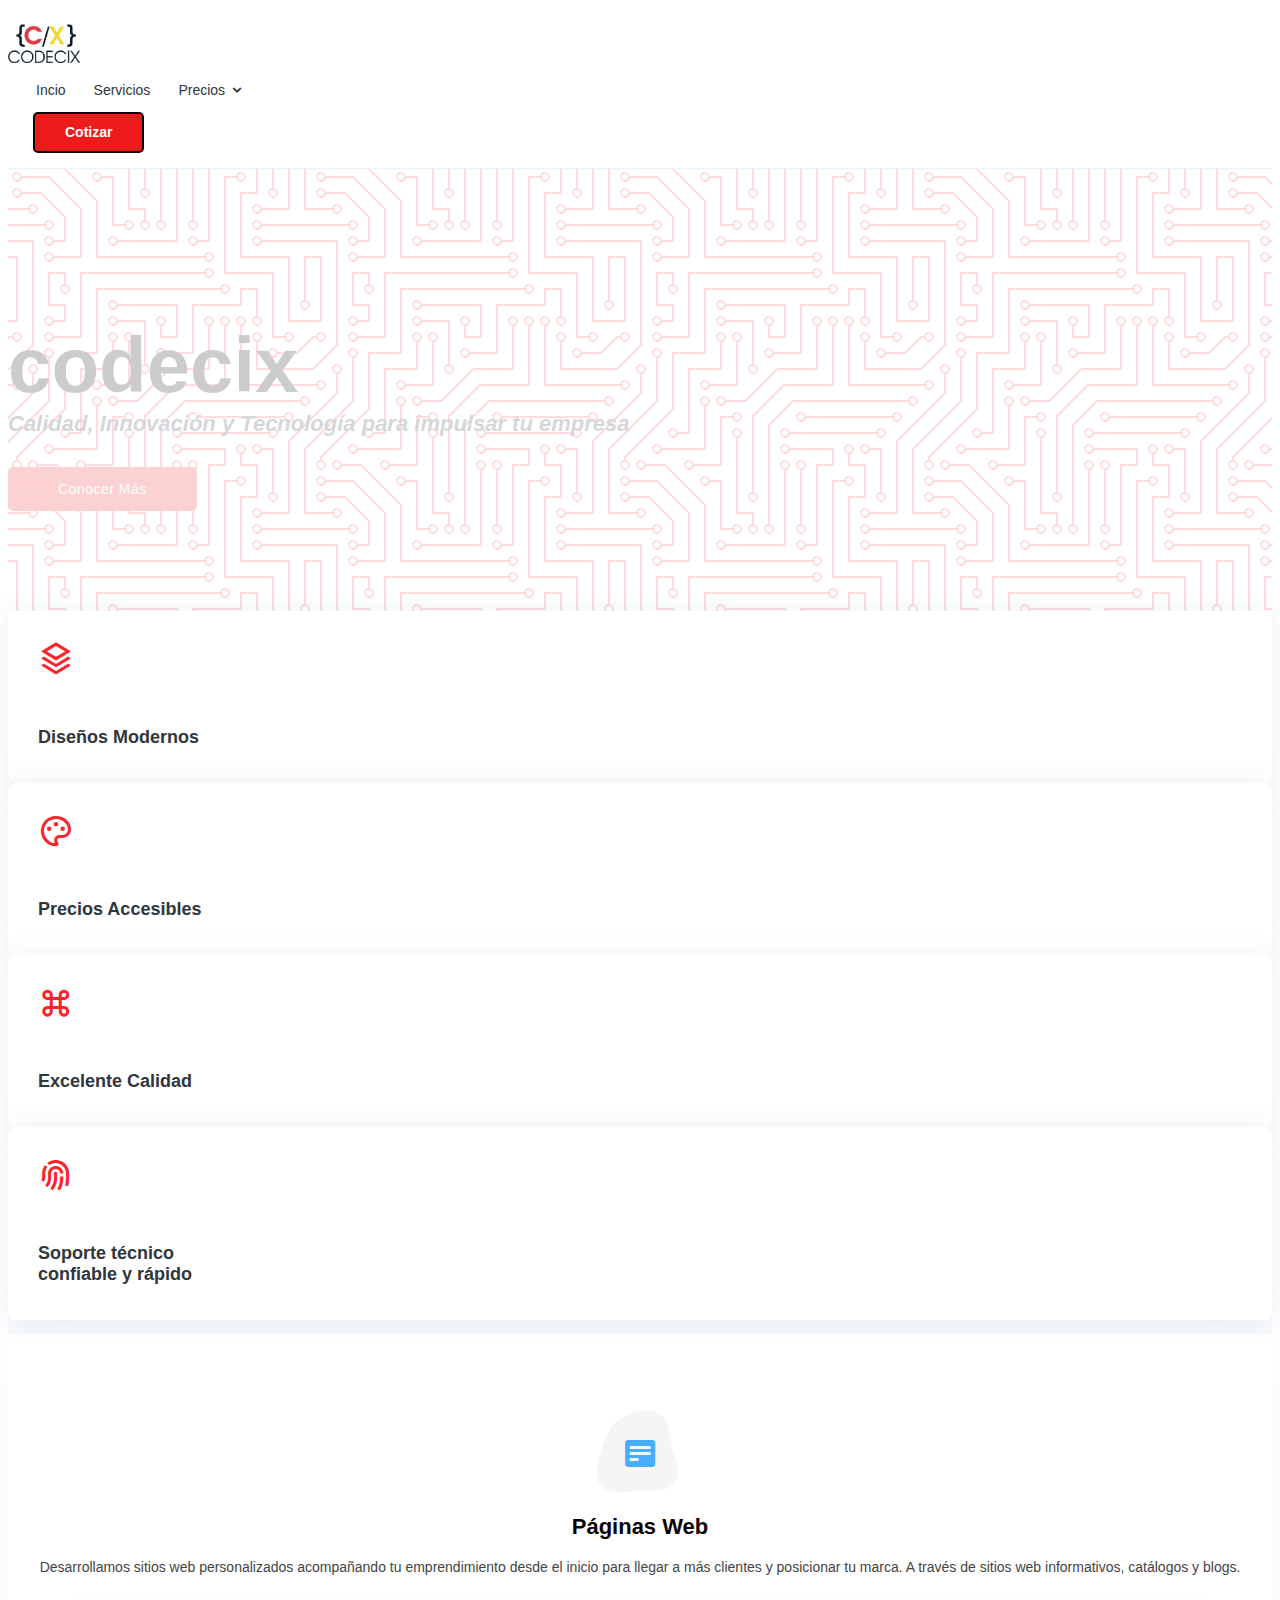
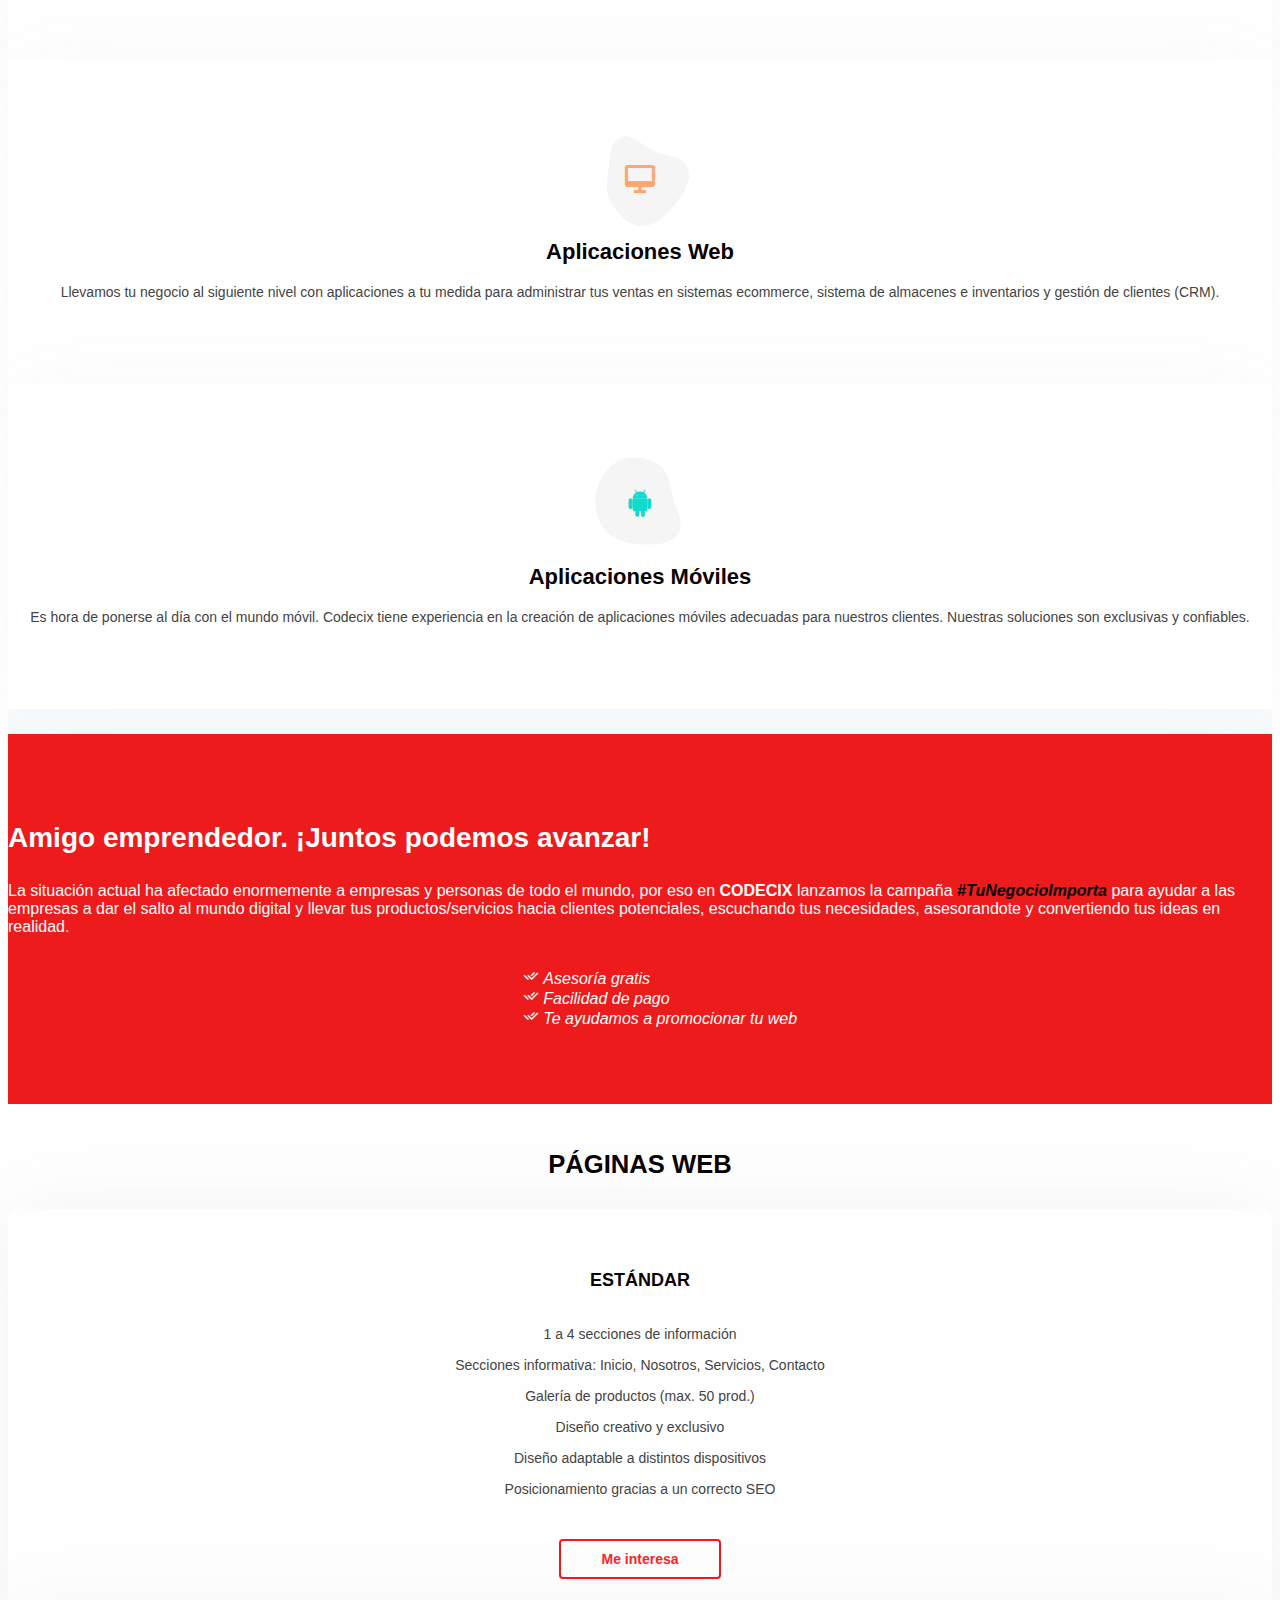
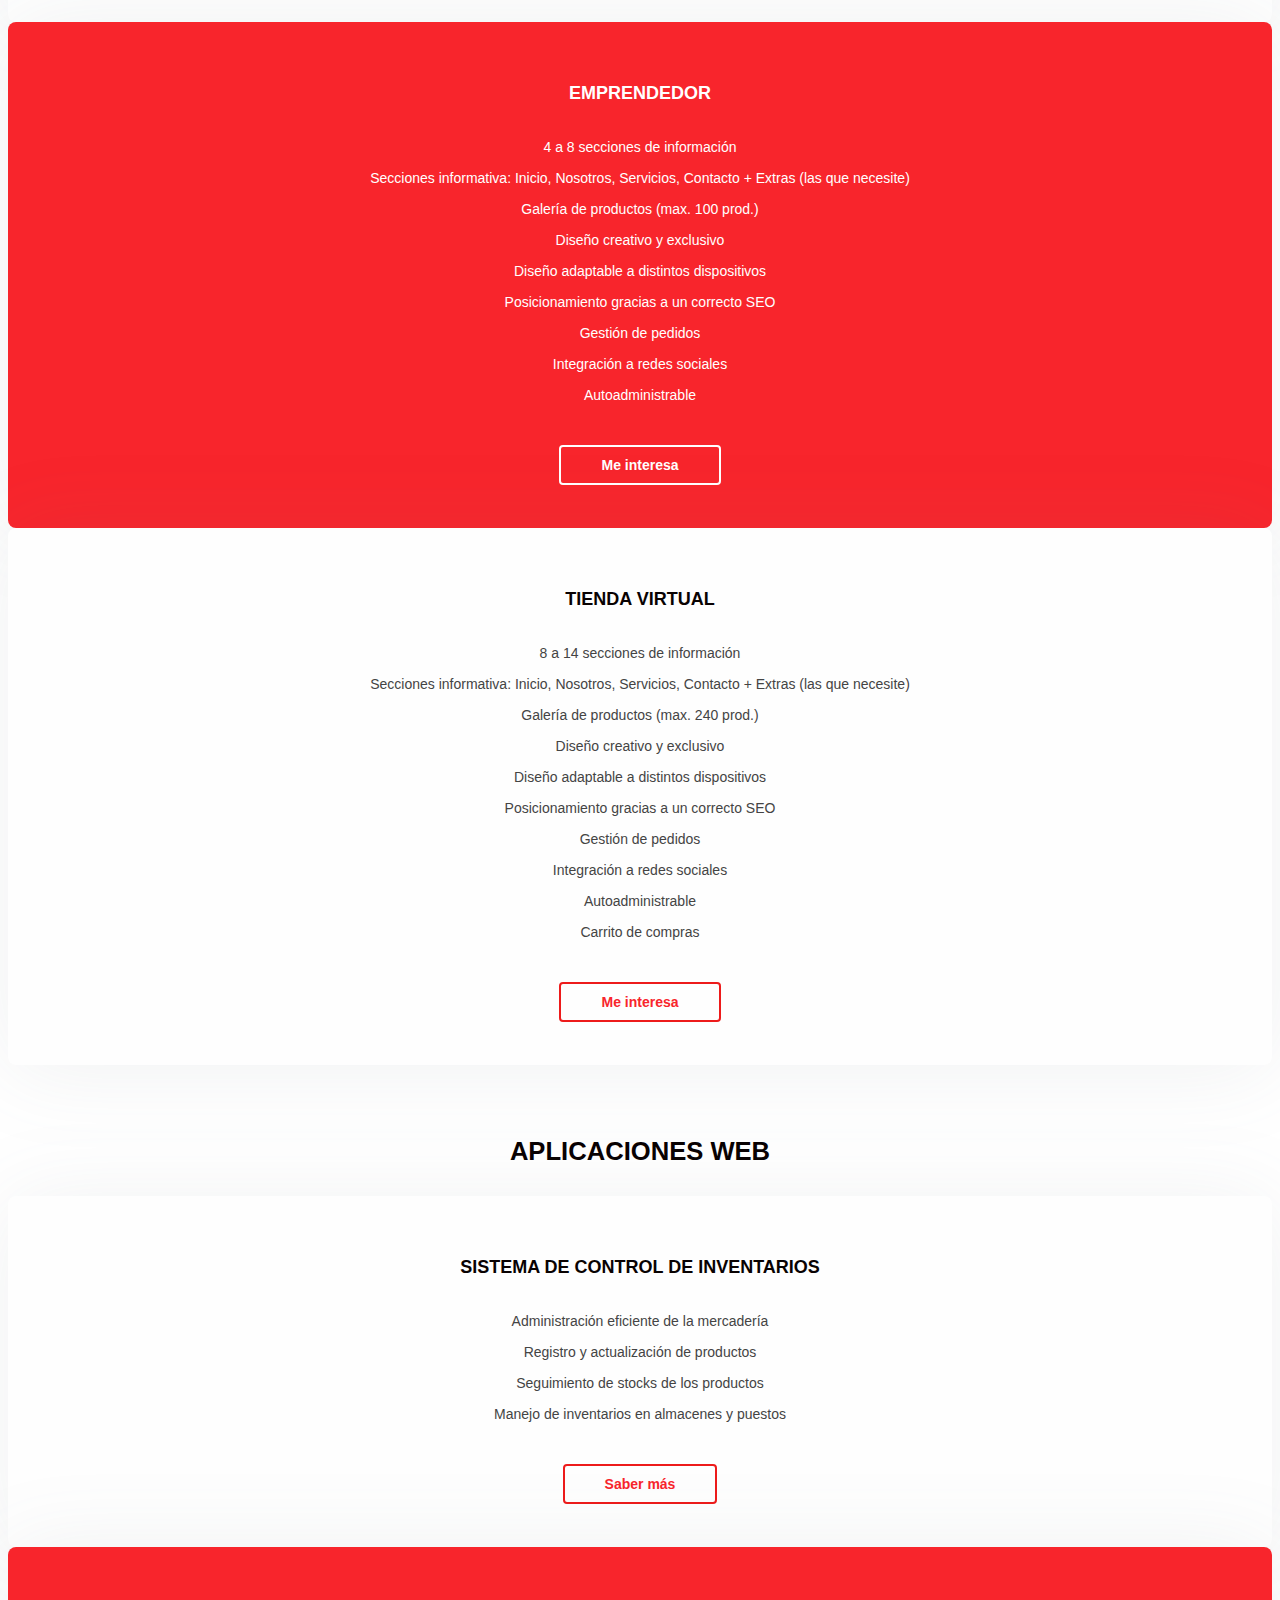
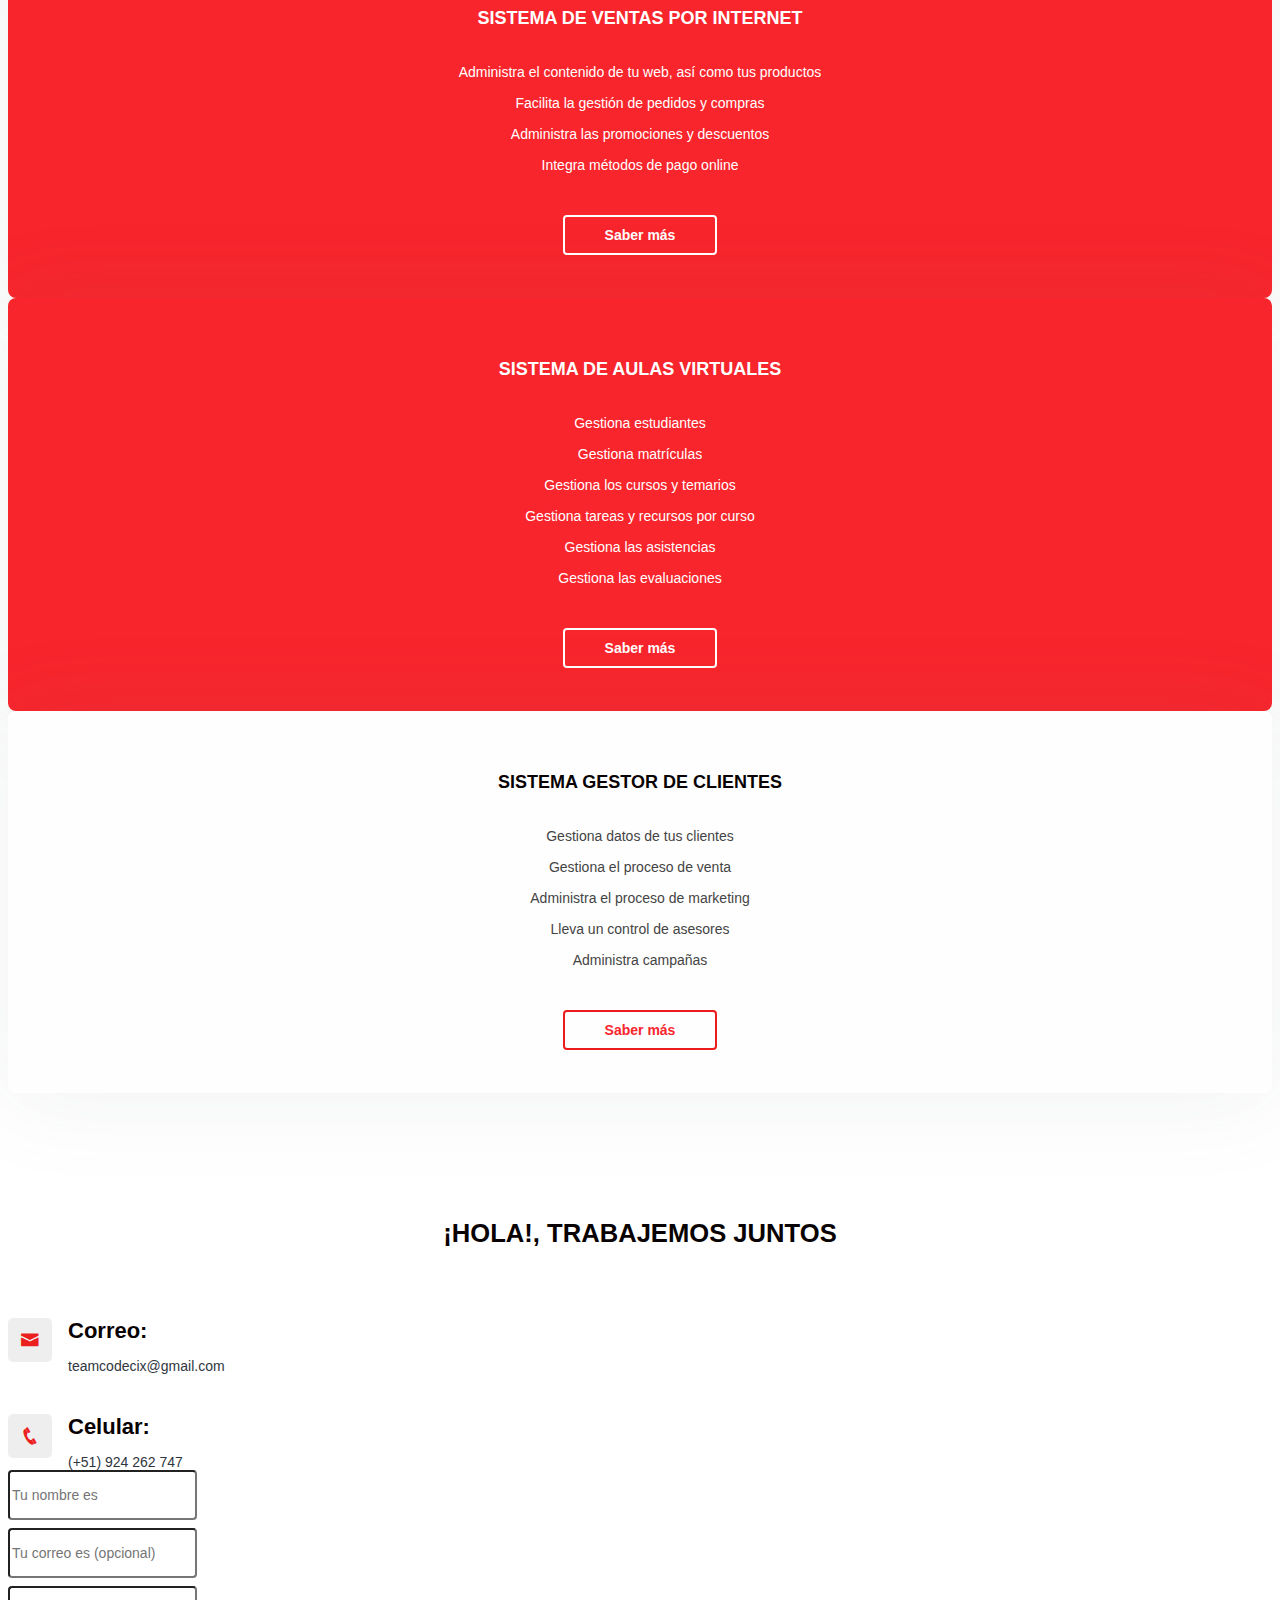
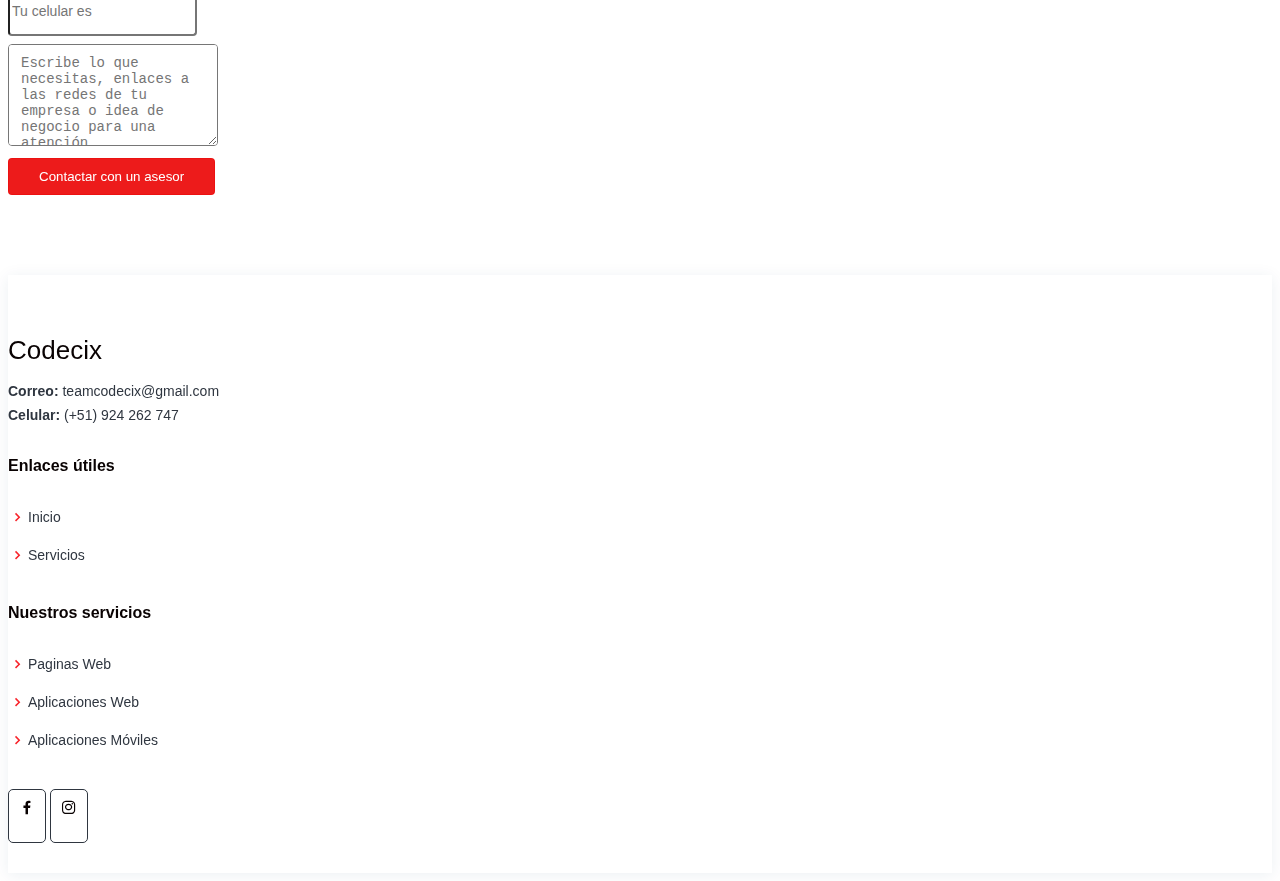
==== commit 9ba8ec1f: "gh-pages" ====
--- a/index.html
+++ b/index.html
@@ -1 +1 @@
-<!DOCTYPE html><html><head><meta charSet="utf-8"/><meta name="viewport" content="width=device-width"/><meta name="next-head-count" content="2"/><link href="https://cdn.jsdelivr.net/npm/bootstrap@5.0.0-beta1/dist/css/bootstrap.min.css" rel="stylesheet" integrity="sha384-giJF6kkoqNQ00vy+HMDP7azOuL0xtbfIcaT9wjKHr8RbDVddVHyTfAAsrekwKmP1" crossorigin="anonymous"/><link data-next-font="" rel="preconnect" href="/" crossorigin="anonymous"/><link rel="preload" href="/_next/static/css/8ade21279e6244bd.css" as="style"/><link rel="stylesheet" href="/_next/static/css/8ade21279e6244bd.css" data-n-g=""/><noscript data-n-css=""></noscript><script defer="" nomodule="" src="/_next/static/chunks/polyfills-c67a75d1b6f99dc8.js"></script><script src="/_next/static/chunks/webpack-ee7e63bc15b31913.js" defer=""></script><script src="/_next/static/chunks/framework-2c79e2a64abdb08b.js" defer=""></script><script src="/_next/static/chunks/main-016d370fa43dfc56.js" defer=""></script><script src="/_next/static/chunks/pages/_app-4620859ca815890f.js" defer=""></script><script src="/_next/static/chunks/713-691da07ab273fab5.js" defer=""></script><script src="/_next/static/chunks/pages/index-62240ef9625ebe08.js" defer=""></script><script src="/_next/static/43qBIeGK64zhM0YIqm6Mj/_buildManifest.js" defer=""></script><script src="/_next/static/43qBIeGK64zhM0YIqm6Mj/_ssgManifest.js" defer=""></script></head><body><div id="__next"><header id="header" class="fixed-top"><div class="container d-flex align-items-center"><a href="./#hero" class="logo mr-auto"><img alt="My Image" loading="lazy" width="100" height="100" decoding="async" data-nimg="1" class="img-fluid" style="color:transparent" srcSet="/assets/img/?url=%2Fassets%2Fimg%2Flogo.png&amp;w=128&amp;q=75 1x, /assets/img/?url=%2Fassets%2Fimg%2Flogo.png&amp;w=256&amp;q=75 2x" src="/assets/img/?url=%2Fassets%2Fimg%2Flogo.png&amp;w=256&amp;q=75"/></a><nav class="nav-menu d-none d-lg-block"><ul><li><a href="./#hero">Incio</a></li><li><a href="./#services">Servicios</a></li><li><a href="./nosotros">Nosotros</a></li><li class="drop-down"><a href="">Precios</a><ul><li><a href="./#web-page">Páginas Web</a></li><li><a href="./#web-application">Aplicaciones Web</a></li></ul></li></ul></nav><a href="./#request-quote" class="get-started-btn scrollto">Cotizar</a></div></header><section id="hero" class="hero-section d-flex align-items-center"><div class="container position-relative" data-aos="fade-up" data-aos-delay="100"><div class="row justify-content-center"><div class="col-xl-7 col-lg-9 text-center"><h1 class="text-uppercase">codecix</h1><h2 class="hash-campaign">Calidad, Innovación y Tecnología para impulsar tu empresa</h2></div></div><div class="text-center"><a href="#cta" class="btn-get-started scrollto">Conocer Más</a></div><div class="row icon-boxes"><div class="col-6 col-sm-6 col-md-3 col-lg-3 d-flex justify-content-center align-items-stretch mb-5 mb-lg-0" data-aos="zoom-in" data-aos-delay="200"><div class="icon-box"><div class="icon"><i class="ri-stack-line"></i></div><h4 class="title"><a>Diseños Modernos</a></h4></div></div><div class="col-6 col-sm-6 col-md-3 col-lg-3 d-flex justify-content-center align-items-stretch mb-5 mb-lg-0" data-aos="zoom-in" data-aos-delay="300"><div class="icon-box"><div class="icon"><i class="ri-palette-line"></i></div><h4 class="title"><a>Precios Accesibles</a></h4></div></div><div class="col-6 col-sm-6 col-md-3 col-lg-3 d-flex justify-content-center align-items-stretch mb-5 mb-lg-0" data-aos="zoom-in" data-aos-delay="400"><div class="icon-box"><div class="icon"><i class="ri-command-line"></i></div><h4 class="title"><a>Excelente Calidad</a></h4></div></div><div class="col-6 col-sm-6 col-md-3 col-lg-3 d-flex justify-content-center align-items-stretch mb-5 mb-lg-0" data-aos="zoom-in" data-aos-delay="500"><div class="icon-box"><div class="icon"><i class="ri-fingerprint-line"></i></div><h4 class="title"><a>Soporte Garantizado</a></h4></div></div></div></div></section><main id="main"><section id="services" class="services section-bg"><div class="ml-5 mr-5" data-aos="fade-up"><div class="section-title"><h2>Somos especialistas en desarrollo de software</h2></div><div class="container-fluid d-flex justify-content-center row m-auto"><div class="col-lg-4 col-md-6 d-flex align-items-stretch" data-aos="zoom-in" data-aos-delay="100"><div class="icon-box iconbox-blue"><div class="icon"><svg width="100" height="100" viewBox="0 0 600 600" xmlns="http://www.w3.org/2000/svg"><path stroke="none" stroke-width="0" fill="#f5f5f5" d="M300,521.0016835830174C376.1290562159157,517.8887921683347,466.0731472004068,529.7835943286574,510.70327084640275,468.03025145048787C554.3714126377745,407.6079735673963,508.03601936045806,328.9844924480964,491.2728898941984,256.3432110539036C474.5976632858925,184.082847569629,479.9380746630129,96.60480741107993,416.23090153303,58.64404602377083C348.86323505073057,18.502131276798302,261.93793281208167,40.57373210992963,193.5410806939664,78.93577620505333C130.42746243093433,114.334589627462,98.30271207620316,179.96522072025542,76.75703585869454,249.04625023123273C51.97151888228291,328.5150500222984,13.704378332031375,421.85034740162234,66.52175969318436,486.19268352777647C119.04800174914682,550.1803526380478,217.28368757567262,524.383925680826,300,521.0016835830174"></path></svg><a href="./#web-page" class="scrollto"><i class="bx bxs-detail"></i></a></div><h4><a href="./#web-page" class="scrollto">Páginas Web</a></h4><p>Desarrollamos sitios web personalizados acompañando tu emprendimiento desde el inicio para llegar a más clientes y posicionar tu marca. A través de sitios web informativos, catálogos y blogs.</p></div></div><div class="col-lg-4 col-md-6 d-flex align-items-stretch mt-4 mt-md-0" data-aos="zoom-in" data-aos-delay="200"><div class="icon-box iconbox-orange "><div class="icon"><svg width="100" height="100" viewBox="0 0 600 600" xmlns="http://www.w3.org/2000/svg"><path stroke="none" stroke-width="0" fill="#f5f5f5" d="M300,582.0697525312426C382.5290701553225,586.8405444964366,449.9789794690241,525.3245884688669,502.5850820975895,461.55621195738473C556.606425686781,396.0723002908107,615.8543463187945,314.28637112970534,586.6730223649479,234.56875336149918C558.9533121215079,158.8439757836574,454.9685369536778,164.00468322053177,381.49747125262974,130.76875717737553C312.15926192815925,99.40240125094834,248.97055460311594,18.661163978235184,179.8680185752513,50.54337015887873C110.5421016452524,82.52863877960104,119.82277516462835,180.83849132639028,109.12597500060166,256.43424936330496C100.08760227029461,320.3096726198365,92.17705696193138,384.0621239912766,124.79988738764834,439.7174275375508C164.83382741302287,508.01625554203684,220.96474134820875,577.5009287672846,300,582.0697525312426"></path></svg><a href="./#web-application" class="scrollto"><i class="bx bx-desktop"></i></a></div><h4><a href="./#web-application" class="scrollto">Aplicaciones Web</a></h4><p>Llevamos tu negocio al siguiente nivel con aplicaciones a tu medida para administrar tus ventas en sistemas ecommerce, sistema de almacenes e inventarios y gestión de clientes (CRM).</p></div></div><div class="col-lg-4 col-md-6 d-flex align-items-stretch mt-4 mt-lg-0" data-aos="zoom-in" data-aos-delay="300"><div class="icon-box iconbox-teal"><div class="icon"><svg width="100" height="100" viewBox="0 0 600 600" xmlns="http://www.w3.org/2000/svg"><path stroke="none" stroke-width="0" fill="#f5f5f5" d="M300,541.5067337569781C382.14930387511276,545.0595476570109,479.8736841581634,548.3450877840088,526.4010558755058,480.5488172755941C571.5218469581645,414.80211281144784,517.5187510058486,332.0715597781072,496.52539010469104,255.14436215662573C477.37192572678356,184.95920475031193,473.57363656557914,105.61284051026155,413.0603344069578,65.22779650032875C343.27470386102294,18.654635553484475,251.2091493199835,5.337323636656869,175.0934190732945,40.62881213300186C97.87086631185822,76.43348514350839,51.98124368387456,156.15599469081315,36.44837278890362,239.84606092416172C21.716077023791087,319.22268207091537,43.775223500013084,401.1760424656574,96.891909868211,461.97329694683043C147.22146801428983,519.5804099606455,223.5754009179313,538.201503339737,300,541.5067337569781"></path></svg><a href="./#request-quote" class="scrollto"><i class="bx bxl-android"></i></a></div><h4><a href="./#request-quote" class="scrollto">Aplicaciones Móviles</a></h4><p>Es hora de ponerse al día con el mundo móvil. Codecix tiene experiencia en la creación de aplicaciones móviles adecuadas para nuestros clientes. Nuestras soluciones son exclusivas y confiables.</p></div></div></div></div></section><section id="cta" class="cta"><div class="container" data-aos="zoom-in"><div class="text-center"><h3>Amigo emprendedor. ¡Juntos podemos avanzar!</h3><p>La situación actual ha afectado enormemente a empresas y personas de todo el mundo, por eso en <span class="codecix-campaign">Codecix</span> lanzamos la campaña <span class="hash-campaign">#TuNegocioImporta</span> para ayudar a las empresas a dar el salto al mundo digital y llevar tus productos/servicios hacia clientes potenciales, escuchando tus necesidades, asesorandote y convertiendo tus ideas en realidad.</p><div class="container-prom"><ul class="prom__list"><li class="prom__item"><i class="ri-check-double-line"></i> Asesoría gratis</li><li class="prom__item"><i class="ri-check-double-line"></i> Facilidad de pago</li><li class="prom__item"><i class="ri-check-double-line"></i> Te ayudamos a promocionar tu web</li></ul></div></div></div></section><section id="web-page" class="pricing"><div class="container" data-aos="fade-up"><div class="section-title"><h2>Páginas Web</h2></div><div class="row"><div class="col-lg-4 col-md-4" data-aos="zoom-im" data-aos-delay="100"><div class="box"><h3>Estándar</h3><ul><li>1 a 4 secciones de infomación</li><li>Secciones informativa: Inicio, Nosotros, Servicios, Contacto</li><li>Galería de productos (max. 50 prod.)</li><li>Diseño creativo y exclusivo</li><li>Diseño adaptable a distintos dispositivos</li><li>Posicionamiento gracias a un correcto SEO</li></ul><div class="btn-wrap"><a href="https://wa.link/l1bk90" class="btn-buy btn-buy-web-pag" target="__blank">Me interesa</a></div></div></div><div class="col-lg-4 col-md-4 mt-4 mt-md-0" data-aos="zoom-in" data-aos-delay="100"><div class="box web-pag"><h3>Emprendedor</h3><ul><li>4 a 8 secciones de infomación</li><li>Secciones informativa: Inicio, Nosotros, Servicios, Contacto + Extras (las que necesite)</li><li>Galería de productos (max. 100 prod.)</li><li>Diseño creativo y exclusivo</li><li>Diseño adaptable a distintos dispositivos</li><li>Posicionamiento gracias a un correcto SEO</li><li>Gestión de pedidos</li><li>Integración a redes sociales</li><li>Autoadministrable</li></ul><div class="btn-wrap"><a href="https://wa.link/p9f320" class="btn-buy" target="__blank">Me interesa</a></div></div></div><div class="col-lg-4 col-md-4 mt-0 mt-lg-0" data-aos="zoom-in" data-aos-delay="100"><div class="box"><h3>Tienda virtual</h3><ul><li>8 a 14 secciones de infomación</li><li>Secciones informativa: Inicio, Nosotros, Servicios, Contacto + Extras(las que necesite)</li><li>Galería de productos (max. 240 prod.)</li><li>Diseño creativo y exclusivo</li><li>Diseño adaptable a distintos dispositivos</li><li>Posicionamiento gracias a un correcto SEO</li><li>Gestión de pedidos</li><li>Integración a redes sociales</li><li>Autoadministrable</li><li>Carrito de compras</li></ul><div class="btn-wrap"><a href="https://wa.link/79ruei" class="btn-buy btn-buy-web-pag" target="__blank">Me interesa</a></div></div></div></div></div></section><section id="web-application" class="pricing"><div class="container" data-aos="fade-up"><div class="section-title"><h2>Aplicaciones Web</h2></div><div class="row"><div class="col-lg-3 col-md-4" data-aos="zoom-im" data-aos-delay="100"><div class="box"><h3>Sistema de Control de Inventarios</h3><ul><li>Administración eficiente de la mercadería</li><li>Registro y actualización de productos</li><li>Seguimiento de stocks de los productos</li><li>Manejo de inventarios en almacenes y puestos</li></ul><div class="btn-wrap"><a href="https://wa.link/3ctfb7" class="btn-buy btn-buy-web-app" target="__blank">Saber más</a></div></div></div><div class="col-lg-3 col-md-4 mt-4 mt-md-0" data-aos="zoom-in" data-aos-delay="100"><div class="box web-app"><h3>Sistema de Ventas por Internet</h3><ul><li>Administra el contenido de tu web, así como tus productos</li><li>Facilita la gestión de pedidos y compras</li><li>Administra las promociones y descuentos</li><li>Integra métodos de pago online</li></ul><div class="btn-wrap"><a href="https://wa.link/our6qz" class="btn-buy" target="__blank">Saber más</a></div></div></div><div class="col-lg-3 col-md-4 mt-0 mt-lg-0" data-aos="zoom-in" data-aos-delay="100"><div class="box web-app"><h3>Sistema de Aulas Virtuales</h3><ul><li>Gestiona estudiantes</li><li>Gestiona matrículas</li><li>Gestiona los cursos y temarios</li><li>Gestiona tareas y recursos por curso</li><li>Gestiona las asistencias</li><li>Gestiona las evaluaciones</li></ul><div class="btn-wrap"><a href="https://wa.link/s1pmv3" class="btn-buy btn-buy-web-app" target="__blank">Saber más</a></div></div></div><div class="col-lg-3 col-md-4 mt-0 mt-lg-0" data-aos="zoom-in" data-aos-delay="100"><div class="box"><h3>Sistema Gestor de Clientes</h3><ul><li>Gestiona datos de tus clientes</li><li>Gestiona el proceso de venta</li><li>Administra el proceso de marketing</li><li>Lleva un control de asesores</li><li>Administra campañas</li></ul><div class="btn-wrap"><a href="https://wa.link/s1pmv3" class="btn-buy btn-buy-web-app" target="__blank">Saber más</a></div></div></div></div></div></section><section id="request-quote" class="contact"><div class="container" data-aos="fade-up"><div class="section-title"><h2>¡Hola!, trabajemos juntos</h2></div><div class="row mt-5"><div class="col-lg-4"><div class="info"><div class="email"><i class="icofont-envelope"></i><h4>Correo electrónico:</h4><p>teamcodecix@gmail.com</p></div><div class="phone"><i class="icofont-phone"></i><h4>Celular:</h4><p>(+51) 924 262 747</p></div></div></div><div class="col-lg-8 mt-5 mt-lg-0"><form id="form-send" role="form" class="php-email-form"><div class="row"><div class="col-md-12 form-group"><input required="" type="text" class="form-control" id="name" placeholder="Tu nombre" maxLength="38" value=""/><div class="validate">Por favor ingrese almenos 10 caracteres</div></div><div class="col-md-7 form-group"><input type="email" class="form-control" id="email" placeholder="Tu correo electrónico (opcional)" value=""/><div class="validate">Por favor ingrese un correo válido</div></div><div class="col-md-5 form-group"><input required="" type="text" class="form-control" id="phone" placeholder="Tu celular" maxLength="13" value=""/><div class="validate">Celular inválido</div></div></div><div class="form-group"><textarea class="form-control" id="message" rows="5" placeholder="Escribe lo que necesitas, enlaces a las redes de tu empresa o idea de negocio para una atención personalizada" maxLength="400"></textarea><div class="validate">Por favor escribe algo más extenso para nosotros</div></div><div class="text-center"><button type="submit" id="btn-send"><span id="form-loader" class="" role="status" aria-hidden="true"></span>Contactar con un asesor</button></div></form></div></div></div></section></main><footer id="footer"><div class="footer-top"><div class="container"><div class="row"><div class="col-lg-3 col-md-6 footer-contact"><h3>Codecix</h3><p><strong>Celular:</strong> (+51) 924 262 747<br/><strong>Correo:</strong> teamcodecix@gmail.com<br/></p></div><div class="col-lg-2 col-md-6 footer-links"><h4>Enlaces útiles</h4><ul><li><i class="bx bx-chevron-right"></i> <a href="./#hero" class="scrollto">Inicio</a></li><li><i class="bx bx-chevron-right"></i> <a href="./#services" class="scrollto">Servicios</a></li><li><i class="bx bx-chevron-right"></i> <a href="./nosotros" class="scrollto">Nosotros</a></li></ul></div><div class="col-lg-3 col-md-6 footer-links"><h4>Nuestros servicios</h4><ul><li><i class="bx bx-chevron-right"></i> <a href="./#web-page" class="scrollto">Paginas Web</a></li><li><i class="bx bx-chevron-right"></i> <a href="./#web-application" class="scrollto">Aplicaciones Web</a></li><li><i class="bx bx-chevron-right"></i> <a href="./#request-quote" class="scrollto">Aplicaciones Móviles</a></li></ul></div><div class="col-lg-4 col-md-6 social-links text-center text-md-right pt-3 pt-md-0"><a href="https://www.facebook.com/TeamCodecix/" class="facebook" target="__blank"><i class="bx bxl-facebook"></i></a><a href="https://www.instagram.com/teamcodecix/" class="instagram" target="__blank"><i class="bx bxl-instagram"></i></a></div></div></div></div></footer></div><script id="__NEXT_DATA__" type="application/json">{"props":{"pageProps":{}},"page":"/","query":{},"buildId":"43qBIeGK64zhM0YIqm6Mj","nextExport":true,"autoExport":true,"isFallback":false,"scriptLoader":[]}</script></body></html>+<!DOCTYPE html><html><head><meta charSet="utf-8"/><meta name="viewport" content="width=device-width"/><meta name="next-head-count" content="2"/><link href="https://cdn.jsdelivr.net/npm/bootstrap@5.0.0-beta1/dist/css/bootstrap.min.css" rel="stylesheet" integrity="sha384-giJF6kkoqNQ00vy+HMDP7azOuL0xtbfIcaT9wjKHr8RbDVddVHyTfAAsrekwKmP1" crossorigin="anonymous"/><link rel="apple-touch-icon" sizes="180x180" href="/apple-touch-icon.png"/><link rel="icon" type="image/png" sizes="32x32" href="/favicon-32x32.png"/><link rel="icon" type="image/png" sizes="16x16" href="/favicon-16x16.png"/><link rel="manifest" href="/site.webmanifest"/><link rel="mask-icon" href="/safari-pinned-tab.svg" color="#5bbad5"/><link data-next-font="" rel="preconnect" href="/" crossorigin="anonymous"/><link rel="preload" href="/_next/static/css/8ade21279e6244bd.css" as="style"/><link rel="stylesheet" href="/_next/static/css/8ade21279e6244bd.css" data-n-g=""/><noscript data-n-css=""></noscript><script defer="" nomodule="" src="/_next/static/chunks/polyfills-c67a75d1b6f99dc8.js"></script><script src="/_next/static/chunks/webpack-ee7e63bc15b31913.js" defer=""></script><script src="/_next/static/chunks/framework-2c79e2a64abdb08b.js" defer=""></script><script src="/_next/static/chunks/main-01eee217ba471f66.js" defer=""></script><script src="/_next/static/chunks/pages/_app-4620859ca815890f.js" defer=""></script><script src="/_next/static/chunks/713-8e1791e3d7eea676.js" defer=""></script><script src="/_next/static/chunks/pages/index-bca23f07eb215496.js" defer=""></script><script src="/_next/static/HHcsWab6D--9Ck3ihhc4-/_buildManifest.js" defer=""></script><script src="/_next/static/HHcsWab6D--9Ck3ihhc4-/_ssgManifest.js" defer=""></script></head><body><div id="__next"><header id="header" class="fixed-top"><div class="container d-flex align-items-center"><a href="./#hero" class="logo mr-auto"><img src="/assets/img/logo.png" class="img-fluid" alt="Logo Codecix"/></a><nav class="nav-menu d-none d-lg-block"><ul><li><a href="./#hero">Incio</a></li><li><a href="./#services">Servicios</a></li><li class="drop-down"><a href="">Precios</a><ul><li><a href="./#web-page">Páginas Web</a></li><li><a href="./#web-application">Aplicaciones Web</a></li></ul></li></ul></nav><a href="./#request-quote" class="get-started-btn scrollto">Cotizar</a></div></header><section id="hero" class="hero-section d-flex align-items-center"><div class="container position-relative" data-aos="fade-up" data-aos-delay="100"><div class="row justify-content-center"><div class="col-xl-7 col-lg-9 text-center"><h1 class="text-uppercase">codecix</h1><h2 class="hash-campaign">Calidad, Innovación y Tecnología para impulsar tu empresa</h2></div></div><div class="text-center"><a href="#cta" class="btn-get-started scrollto">Conocer Más</a></div><div class="row icon-boxes"><div class="col-6 col-sm-6 col-md-3 col-lg-3 d-flex justify-content-center align-items-stretch mb-5 mb-lg-0" data-aos="zoom-in" data-aos-delay="200"><div class="icon-box"><div class="icon"><i class="ri-stack-line"></i></div><h4 class="title"><a>Diseños Modernos</a></h4></div></div><div class="col-6 col-sm-6 col-md-3 col-lg-3 d-flex justify-content-center align-items-stretch mb-5 mb-lg-0" data-aos="zoom-in" data-aos-delay="300"><div class="icon-box"><div class="icon"><i class="ri-palette-line"></i></div><h4 class="title"><a>Precios Accesibles</a></h4></div></div><div class="col-6 col-sm-6 col-md-3 col-lg-3 d-flex justify-content-center align-items-stretch mb-5 mb-lg-0" data-aos="zoom-in" data-aos-delay="400"><div class="icon-box"><div class="icon"><i class="ri-command-line"></i></div><h4 class="title"><a>Excelente Calidad</a></h4></div></div><div class="col-6 col-sm-6 col-md-3 col-lg-3 d-flex justify-content-center align-items-stretch mb-5 mb-lg-0" data-aos="zoom-in" data-aos-delay="500"><div class="icon-box"><div class="icon"><i class="ri-fingerprint-line"></i></div><h4 class="title"><a>Soporte técnico <br/>confiable y rápido</a></h4></div></div></div></div></section><main id="main"><section id="services" class="services section-bg"><div class="ml-5 mr-5" data-aos="fade-up"><div class="section-title"><h2>Somos especialistas en desarrollo de software</h2></div><div class="container-fluid d-flex justify-content-center row m-auto"><div class="col-lg-4 col-md-6 d-flex align-items-stretch" data-aos="zoom-in" data-aos-delay="100"><div class="icon-box iconbox-blue"><div class="icon"><svg width="100" height="100" viewBox="0 0 600 600" xmlns="http://www.w3.org/2000/svg"><path stroke="none" stroke-width="0" fill="#f5f5f5" d="M300,521.0016835830174C376.1290562159157,517.8887921683347,466.0731472004068,529.7835943286574,510.70327084640275,468.03025145048787C554.3714126377745,407.6079735673963,508.03601936045806,328.9844924480964,491.2728898941984,256.3432110539036C474.5976632858925,184.082847569629,479.9380746630129,96.60480741107993,416.23090153303,58.64404602377083C348.86323505073057,18.502131276798302,261.93793281208167,40.57373210992963,193.5410806939664,78.93577620505333C130.42746243093433,114.334589627462,98.30271207620316,179.96522072025542,76.75703585869454,249.04625023123273C51.97151888228291,328.5150500222984,13.704378332031375,421.85034740162234,66.52175969318436,486.19268352777647C119.04800174914682,550.1803526380478,217.28368757567262,524.383925680826,300,521.0016835830174"></path></svg><a href="./#web-page" class="scrollto"><i class="bx bxs-detail"></i></a></div><h4><a href="./#web-page" class="scrollto">Páginas Web</a></h4><p>Desarrollamos sitios web personalizados acompañando tu emprendimiento desde el inicio para llegar a más clientes y posicionar tu marca. A través de sitios web informativos, catálogos y blogs.</p></div></div><div class="col-lg-4 col-md-6 d-flex align-items-stretch mt-4 mt-md-0" data-aos="zoom-in" data-aos-delay="200"><div class="icon-box iconbox-orange "><div class="icon"><svg width="100" height="100" viewBox="0 0 600 600" xmlns="http://www.w3.org/2000/svg"><path stroke="none" stroke-width="0" fill="#f5f5f5" d="M300,582.0697525312426C382.5290701553225,586.8405444964366,449.9789794690241,525.3245884688669,502.5850820975895,461.55621195738473C556.606425686781,396.0723002908107,615.8543463187945,314.28637112970534,586.6730223649479,234.56875336149918C558.9533121215079,158.8439757836574,454.9685369536778,164.00468322053177,381.49747125262974,130.76875717737553C312.15926192815925,99.40240125094834,248.97055460311594,18.661163978235184,179.8680185752513,50.54337015887873C110.5421016452524,82.52863877960104,119.82277516462835,180.83849132639028,109.12597500060166,256.43424936330496C100.08760227029461,320.3096726198365,92.17705696193138,384.0621239912766,124.79988738764834,439.7174275375508C164.83382741302287,508.01625554203684,220.96474134820875,577.5009287672846,300,582.0697525312426"></path></svg><a href="./#web-application" class="scrollto"><i class="bx bx-desktop"></i></a></div><h4><a href="./#web-application" class="scrollto">Aplicaciones Web</a></h4><p>Llevamos tu negocio al siguiente nivel con aplicaciones a tu medida para administrar tus ventas en sistemas ecommerce, sistema de almacenes e inventarios y gestión de clientes (CRM).</p></div></div><div class="col-lg-4 col-md-6 d-flex align-items-stretch mt-4 mt-lg-0" data-aos="zoom-in" data-aos-delay="300"><div class="icon-box iconbox-teal"><div class="icon"><svg width="100" height="100" viewBox="0 0 600 600" xmlns="http://www.w3.org/2000/svg"><path stroke="none" stroke-width="0" fill="#f5f5f5" d="M300,541.5067337569781C382.14930387511276,545.0595476570109,479.8736841581634,548.3450877840088,526.4010558755058,480.5488172755941C571.5218469581645,414.80211281144784,517.5187510058486,332.0715597781072,496.52539010469104,255.14436215662573C477.37192572678356,184.95920475031193,473.57363656557914,105.61284051026155,413.0603344069578,65.22779650032875C343.27470386102294,18.654635553484475,251.2091493199835,5.337323636656869,175.0934190732945,40.62881213300186C97.87086631185822,76.43348514350839,51.98124368387456,156.15599469081315,36.44837278890362,239.84606092416172C21.716077023791087,319.22268207091537,43.775223500013084,401.1760424656574,96.891909868211,461.97329694683043C147.22146801428983,519.5804099606455,223.5754009179313,538.201503339737,300,541.5067337569781"></path></svg><a href="./#request-quote" class="scrollto"><i class="bx bxl-android"></i></a></div><h4><a href="./#request-quote" class="scrollto">Aplicaciones Móviles</a></h4><p>Es hora de ponerse al día con el mundo móvil. Codecix tiene experiencia en la creación de aplicaciones móviles adecuadas para nuestros clientes. Nuestras soluciones son exclusivas y confiables.</p></div></div></div></div></section><section id="cta" class="cta"><div class="container" data-aos="zoom-in"><div class="text-center"><h3>Amigo emprendedor. ¡Juntos podemos avanzar!</h3><p>La situación actual ha afectado enormemente a empresas y personas de todo el mundo, por eso en <span class="codecix-campaign">Codecix</span> lanzamos la campaña <span class="hash-campaign">#TuNegocioImporta</span> para ayudar a las empresas a dar el salto al mundo digital y llevar tus productos/servicios hacia clientes potenciales, escuchando tus necesidades, asesorandote y convertiendo tus ideas en realidad.</p><div class="container-prom"><ul class="prom__list"><li class="prom__item"><i class="ri-check-double-line"></i> Asesoría gratis</li><li class="prom__item"><i class="ri-check-double-line"></i> Facilidad de pago</li><li class="prom__item"><i class="ri-check-double-line"></i> Te ayudamos a promocionar tu web</li></ul></div></div></div></section><section id="web-page" class="pricing"><div class="container" data-aos="fade-up"><div class="section-title"><h2>Páginas Web</h2></div><div class="row"><div class="col-lg-4 col-md-4" data-aos="zoom-im" data-aos-delay="100"><div class="box"><h3>Estándar</h3><ul><li>1 a 4 secciones de información</li><li>Secciones informativa: Inicio, Nosotros, Servicios, Contacto</li><li>Galería de productos (max. 50 prod.)</li><li>Diseño creativo y exclusivo</li><li>Diseño adaptable a distintos dispositivos</li><li>Posicionamiento gracias a un correcto SEO</li></ul><div class="btn-wrap"><a href="#" class="btn-buy btn-buy-web-pag" target="__blank">Me interesa</a></div></div></div><div class="col-lg-4 col-md-4 mt-4 mt-md-0" data-aos="zoom-in" data-aos-delay="100"><div class="box web-pag"><h3>Emprendedor</h3><ul><li>4 a 8 secciones de información</li><li>Secciones informativa: Inicio, Nosotros, Servicios, Contacto + Extras (las que necesite)</li><li>Galería de productos (max. 100 prod.)</li><li>Diseño creativo y exclusivo</li><li>Diseño adaptable a distintos dispositivos</li><li>Posicionamiento gracias a un correcto SEO</li><li>Gestión de pedidos</li><li>Integración a redes sociales</li><li>Autoadministrable</li></ul><div class="btn-wrap"><a href="#" class="btn-buy" target="__blank">Me interesa</a></div></div></div><div class="col-lg-4 col-md-4 mt-4 mt-lg-0" data-aos="zoom-in" data-aos-delay="100"><div class="box"><h3>Tienda virtual</h3><ul><li>8 a 14 secciones de información</li><li>Secciones informativa: Inicio, Nosotros, Servicios, Contacto + Extras (las que necesite)</li><li>Galería de productos (max. 240 prod.)</li><li>Diseño creativo y exclusivo</li><li>Diseño adaptable a distintos dispositivos</li><li>Posicionamiento gracias a un correcto SEO</li><li>Gestión de pedidos</li><li>Integración a redes sociales</li><li>Autoadministrable</li><li>Carrito de compras</li></ul><div class="btn-wrap"><a href="#" class="btn-buy btn-buy-web-pag" target="__blank">Me interesa</a></div></div></div></div></div></section><section id="web-application" class="pricing"><div class="container" data-aos="fade-up"><div class="section-title"><h2>Aplicaciones Web</h2></div><div class="row"><div class="col-lg-3 col-md-4" data-aos="zoom-im" data-aos-delay="100"><div class="box"><h3>Sistema de Control de Inventarios</h3><ul><li>Administración eficiente de la mercadería</li><li>Registro y actualización de productos</li><li>Seguimiento de stocks de los productos</li><li>Manejo de inventarios en almacenes y puestos</li></ul><div class="btn-wrap"><a href="#" class="btn-buy btn-buy-web-app" target="__blank">Saber más</a></div></div></div><div class="col-lg-3 col-md-4 mt-4 mt-md-0" data-aos="zoom-in" data-aos-delay="100"><div class="box web-app"><h3>Sistema de Ventas por Internet</h3><ul><li>Administra el contenido de tu web, así como tus productos</li><li>Facilita la gestión de pedidos y compras</li><li>Administra las promociones y descuentos</li><li>Integra métodos de pago online</li></ul><div class="btn-wrap"><a href="#" class="btn-buy" target="__blank">Saber más</a></div></div></div><div class="col-lg-3 col-md-4 mt-4 mt-lg-0" data-aos="zoom-in" data-aos-delay="100"><div class="box web-app"><h3>Sistema de Aulas Virtuales</h3><ul><li>Gestiona estudiantes</li><li>Gestiona matrículas</li><li>Gestiona los cursos y temarios</li><li>Gestiona tareas y recursos por curso</li><li>Gestiona las asistencias</li><li>Gestiona las evaluaciones</li></ul><div class="btn-wrap"><a href="#" class="btn-buy btn-buy-web-app" target="__blank">Saber más</a></div></div></div><div class="col-lg-3 col-md-4 mt-4 mt-lg-0" data-aos="zoom-in" data-aos-delay="100"><div class="box"><h3>Sistema Gestor de Clientes</h3><ul><li>Gestiona datos de tus clientes</li><li>Gestiona el proceso de venta</li><li>Administra el proceso de marketing</li><li>Lleva un control de asesores</li><li>Administra campañas</li></ul><div class="btn-wrap"><a href="#" class="btn-buy btn-buy-web-app" target="__blank">Saber más</a></div></div></div></div></div></section><section id="request-quote" class="contact"><div class="container" data-aos="fade-up"><div class="section-title"><h2>¡Hola!, trabajemos juntos</h2></div><div class="row mt-5"><div class="col-lg-4"><div class="info"><div class="email"><i class="icofont-envelope"></i><h4>Correo:</h4><p>teamcodecix@gmail.com</p></div><div class="phone"><i class="icofont-phone"></i><h4>Celular:</h4><p>(+51) 924 262 747</p></div></div></div><div class="col-lg-8 mt-5 mt-lg-0"><form id="form-send" role="form" class="php-email-form"><div class="row"><div class="col-md-12 form-group"><input required="" type="text" class="form-control" id="name" placeholder="Tu nombre es" maxLength="38" value=""/><div class="validate">Por favor ingrese almenos 10 caracteres</div></div><div class="col-md-7 form-group"><input type="email" class="form-control" id="email" placeholder="Tu correo es (opcional)" value=""/><div class="validate">Por favor ingrese un correo válido</div></div><div class="col-md-5 form-group"><input required="" type="text" class="form-control" id="phone" placeholder="Tu celular es" maxLength="13" value=""/><div class="validate">Celular inválido</div></div></div><div class="form-group"><textarea class="form-control" id="message" rows="5" placeholder="Escribe lo que necesitas, enlaces a las redes de tu empresa o idea de negocio para una atención personalizada" maxLength="400"></textarea><div class="validate">Por favor escribe algo más extenso para nosotros</div></div><div class="text-center"><button type="submit" id="btn-send"><span id="form-loader" class="" role="status" aria-hidden="true"></span>Contactar con un asesor</button></div></form></div></div></div></section></main><footer id="footer"><div class="footer-top"><div class="container"><div class="row"><div class="col-lg-3 col-md-6 footer-contact"><h3>Codecix</h3><p><strong>Correo:</strong> teamcodecix@gmail.com<br/><strong>Celular:</strong> (+51) 924 262 747<br/></p></div><div class="col-lg-2 col-md-6 footer-links"><h4>Enlaces útiles</h4><ul><li><i class="bx bx-chevron-right"></i> <a href="./#hero" class="scrollto">Inicio</a></li><li><i class="bx bx-chevron-right"></i> <a href="./#services" class="scrollto">Servicios</a></li></ul></div><div class="col-lg-3 col-md-6 footer-links"><h4>Nuestros servicios</h4><ul><li><i class="bx bx-chevron-right"></i> <a href="./#web-page" class="scrollto">Paginas Web</a></li><li><i class="bx bx-chevron-right"></i> <a href="./#web-application" class="scrollto">Aplicaciones Web</a></li><li><i class="bx bx-chevron-right"></i> <a href="./#request-quote" class="scrollto">Aplicaciones Móviles</a></li></ul></div><div class="col-lg-4 col-md-6 social-links text-center text-md-right pt-3 pt-md-0"><a href="https://www.facebook.com/TeamCodecix/" class="facebook" target="__blank"><i class="bx bxl-facebook"></i></a><a href="https://www.instagram.com/teamcodecix/" class="instagram" target="__blank"><i class="bx bxl-instagram"></i></a></div></div></div></div></footer></div><script id="__NEXT_DATA__" type="application/json">{"props":{"pageProps":{}},"page":"/","query":{},"buildId":"HHcsWab6D--9Ck3ihhc4-","nextExport":true,"autoExport":true,"isFallback":false,"scriptLoader":[]}</script></body></html>